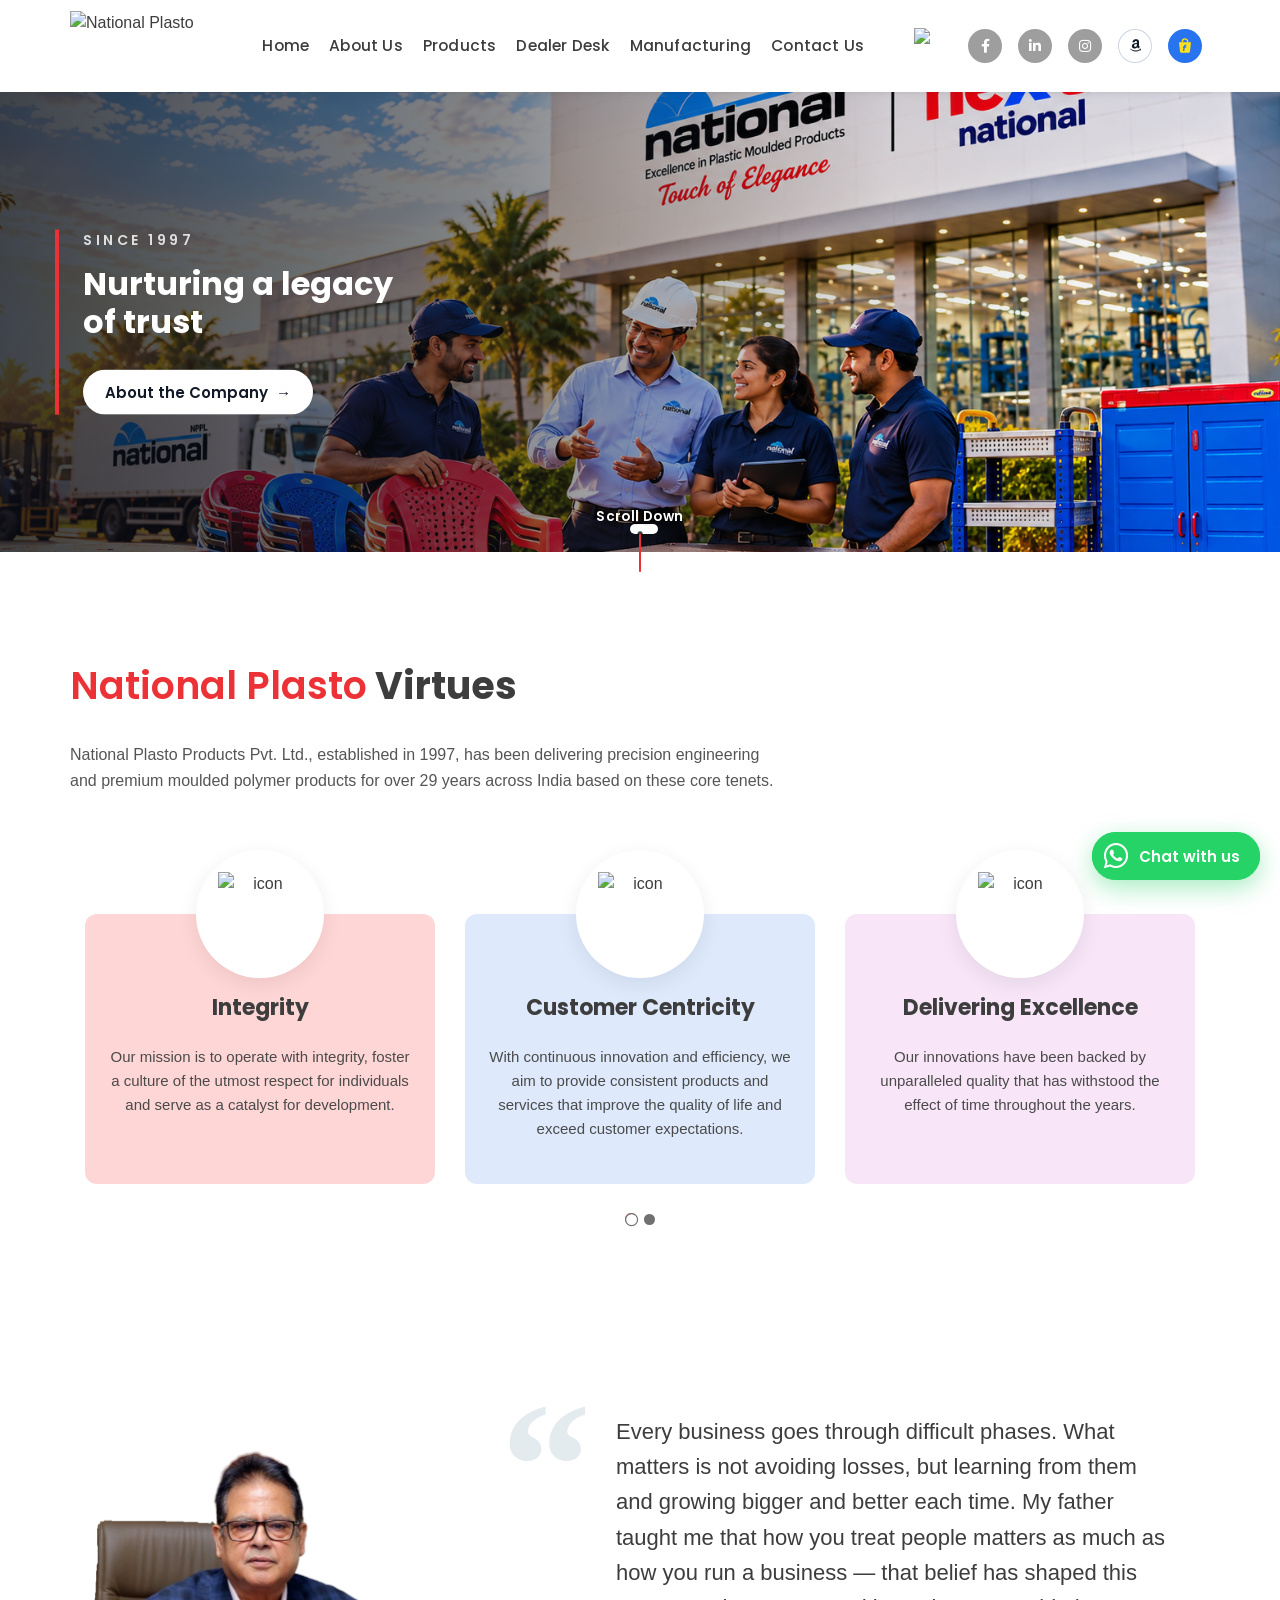
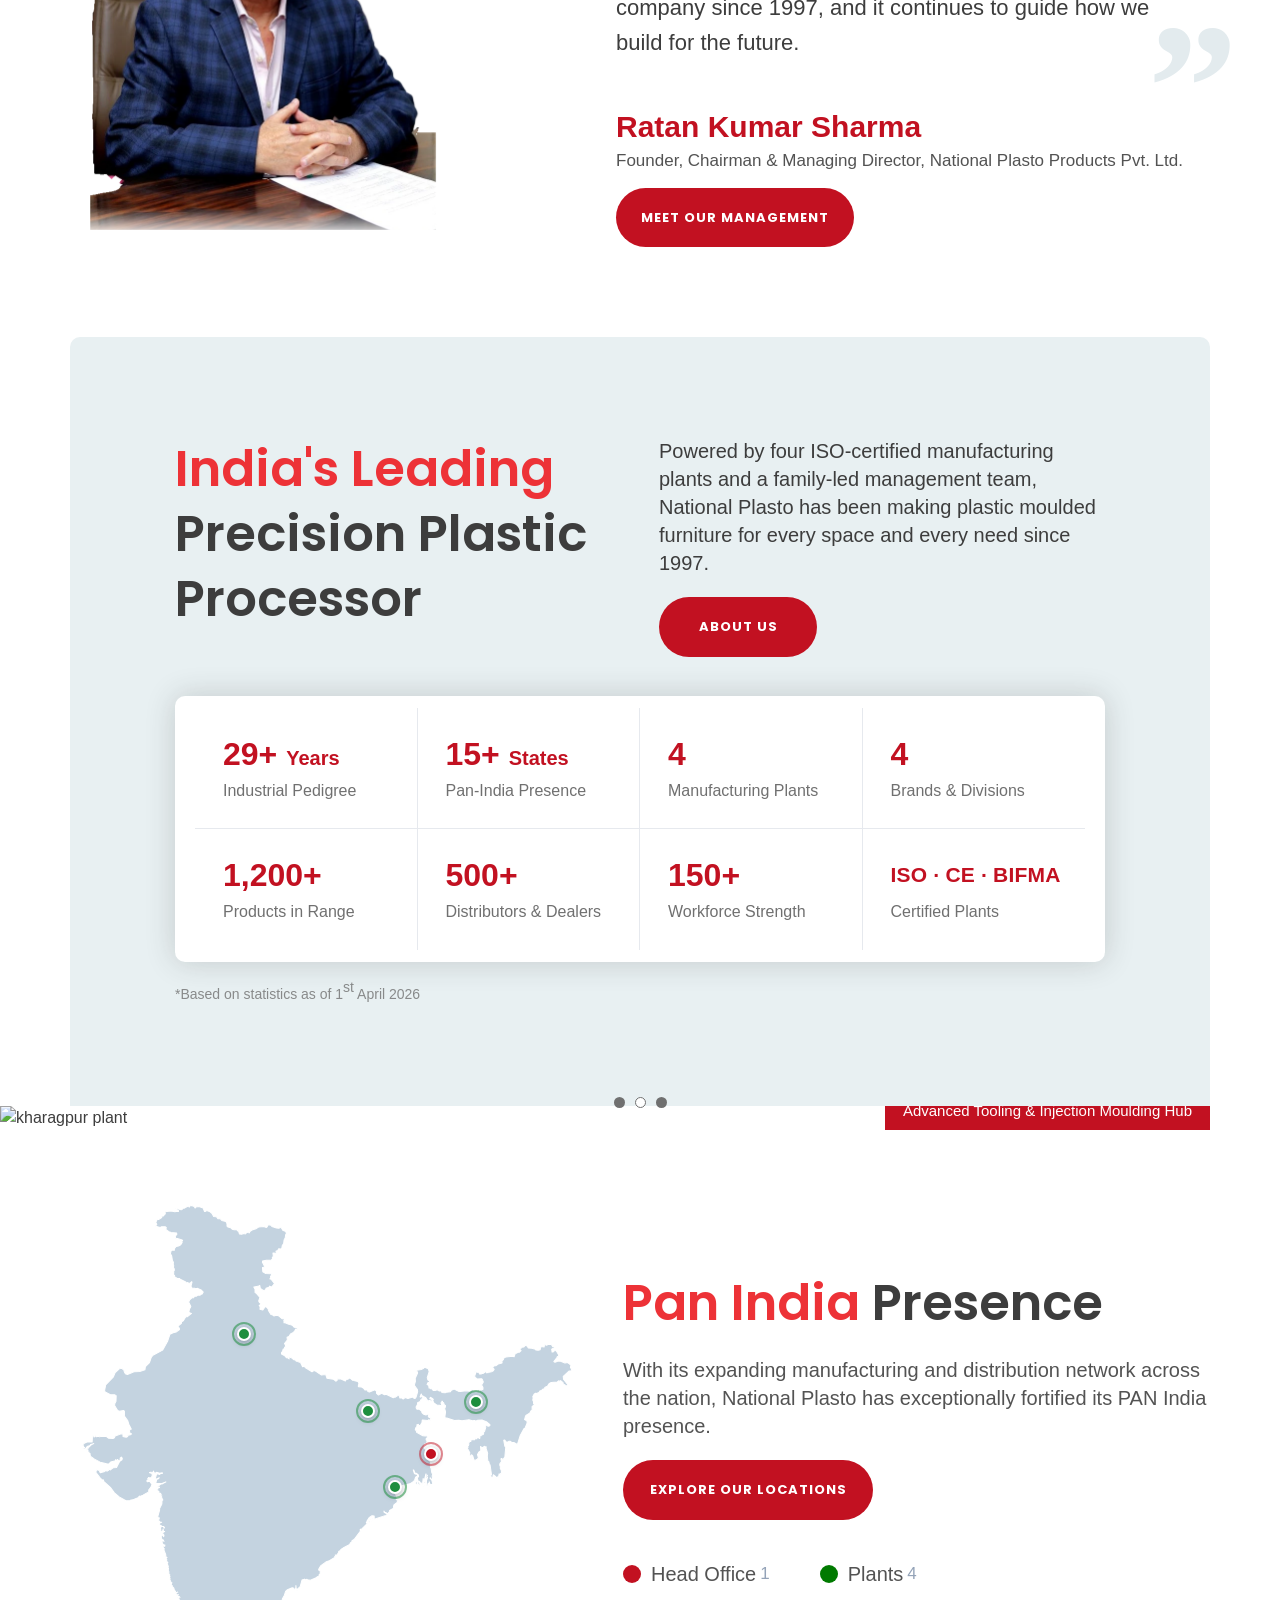
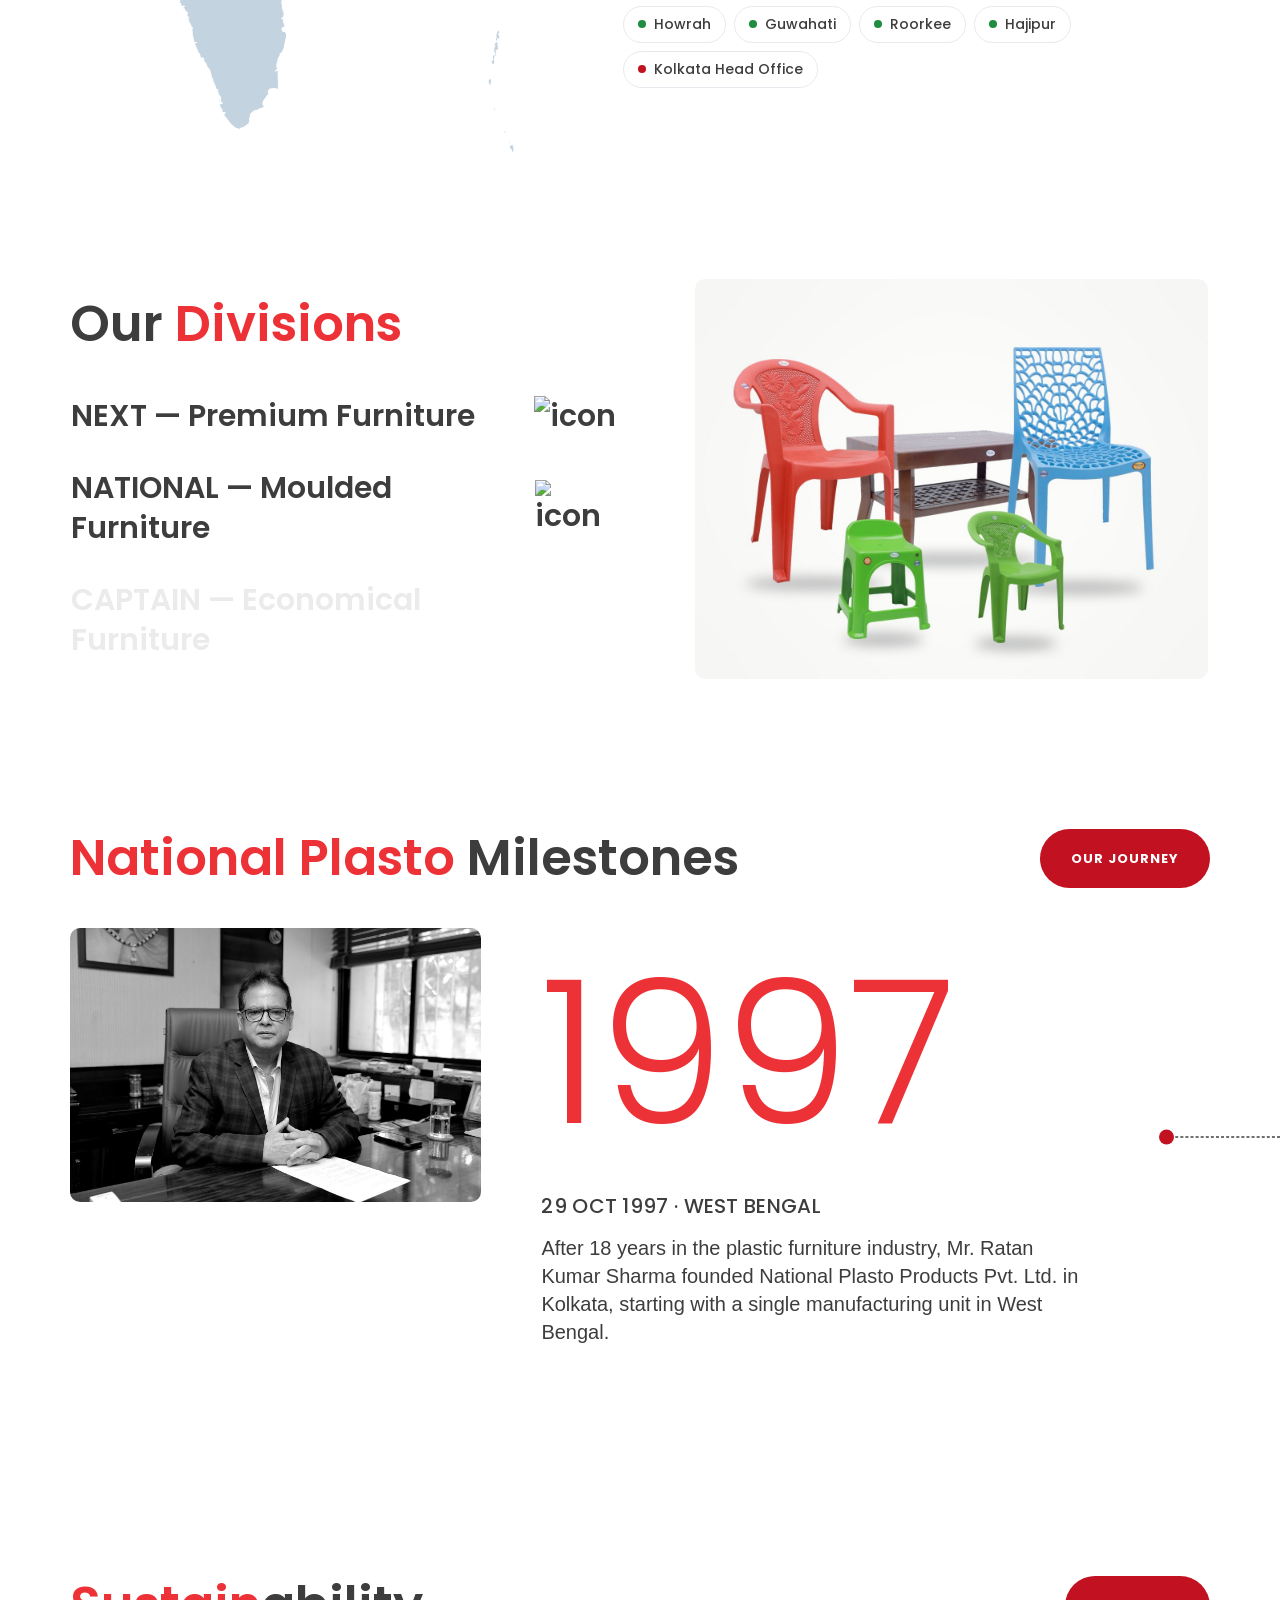
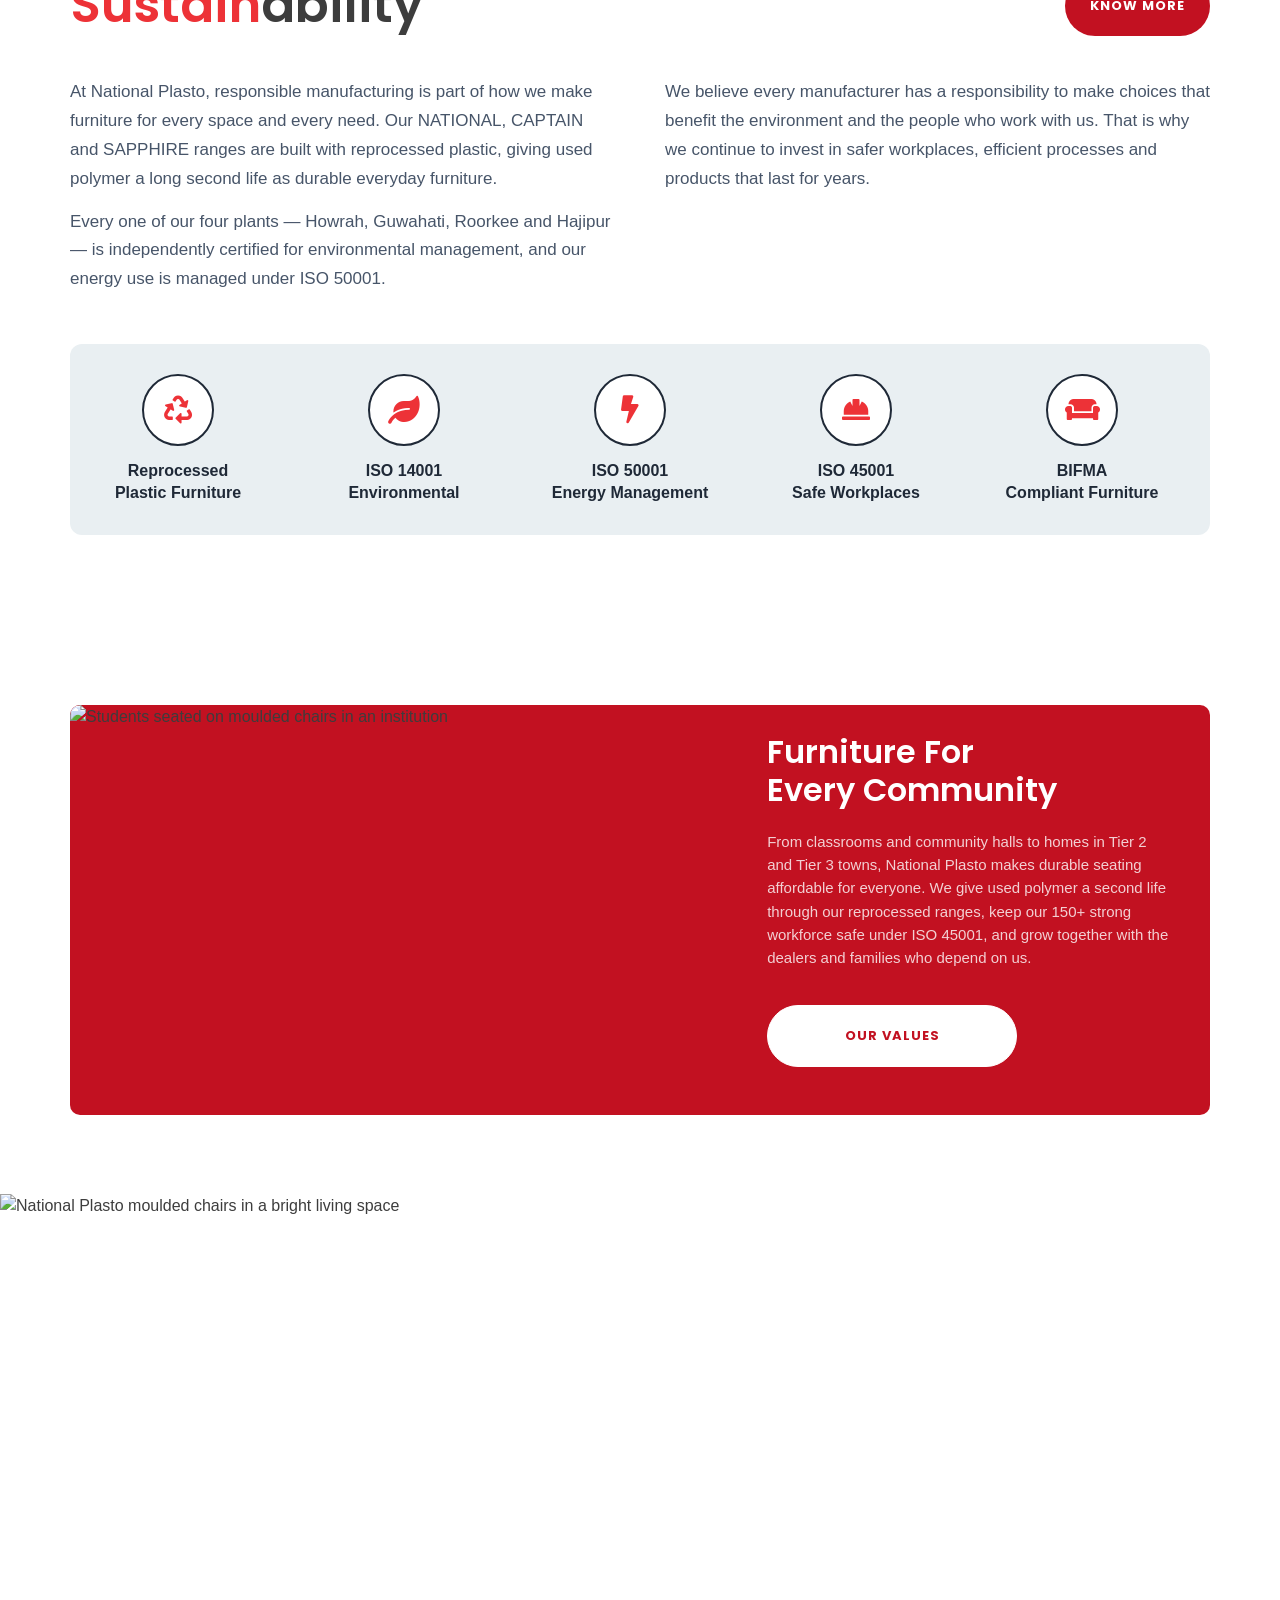
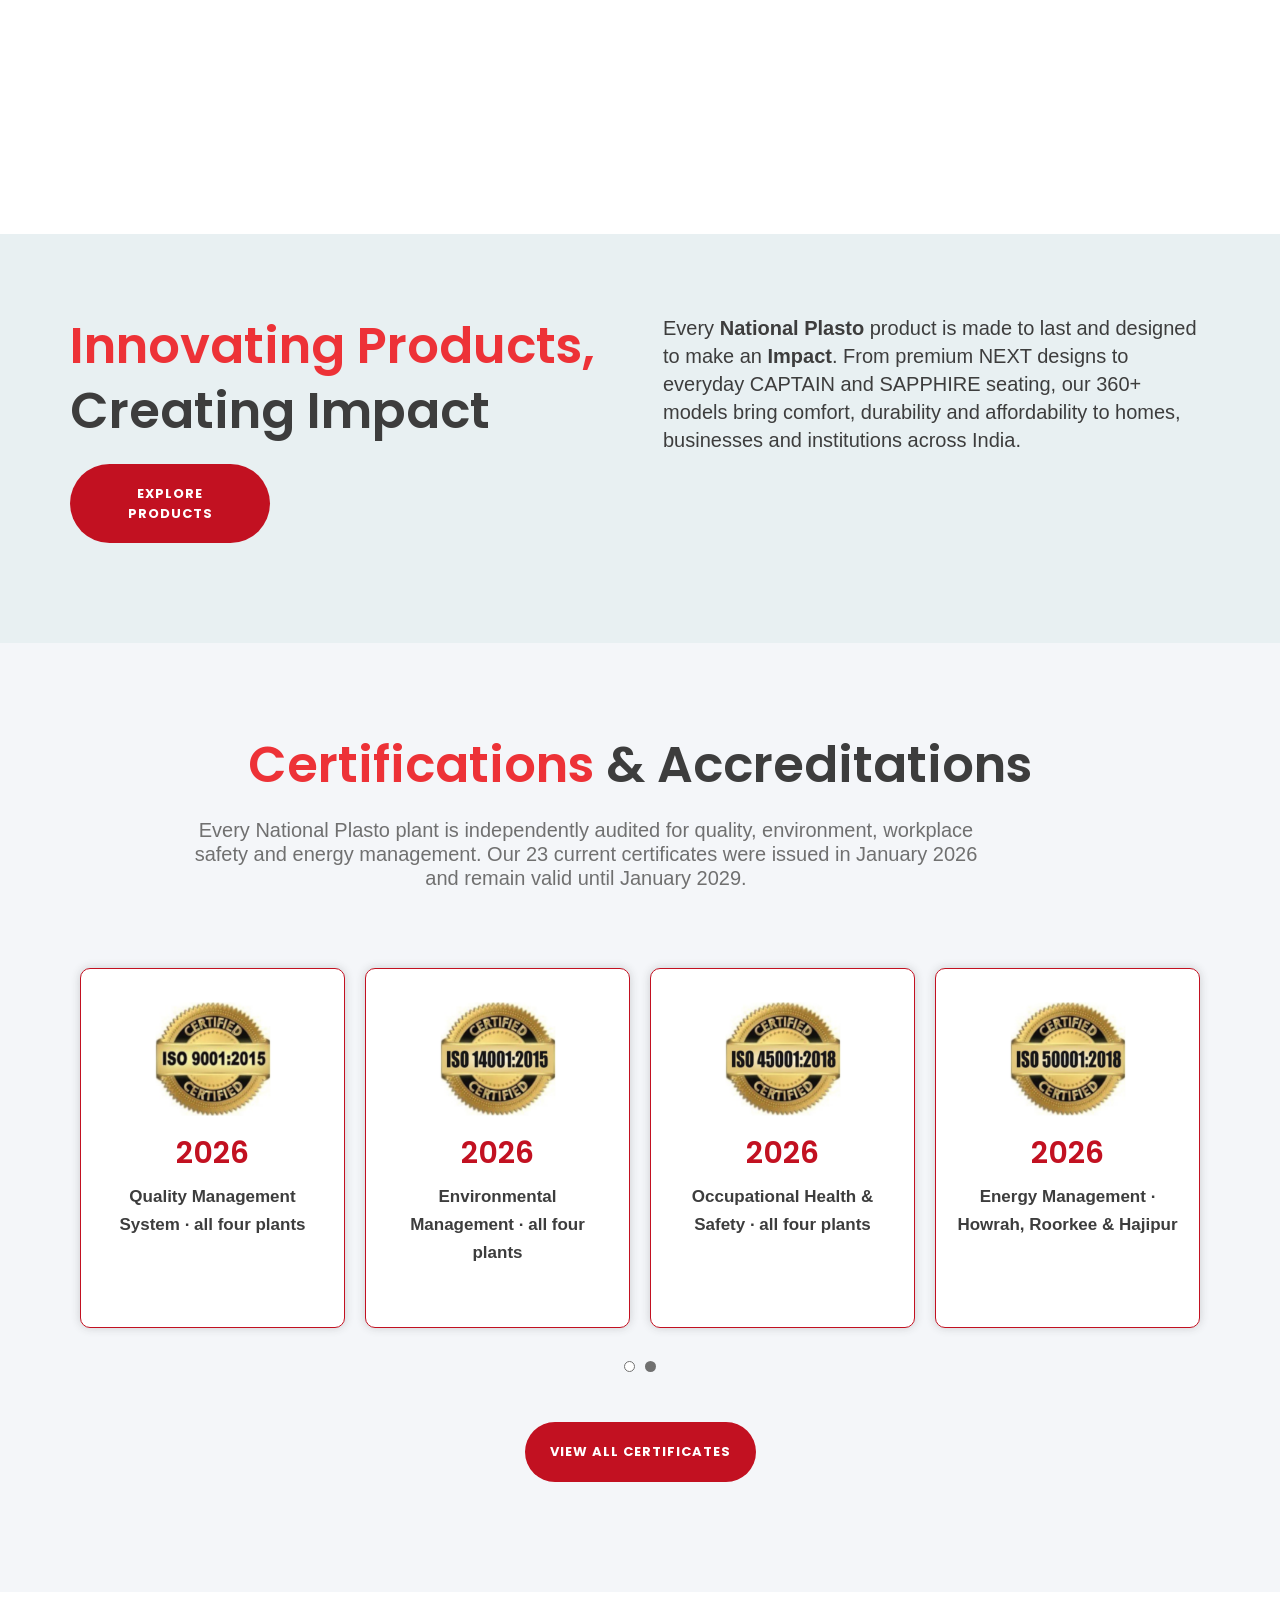
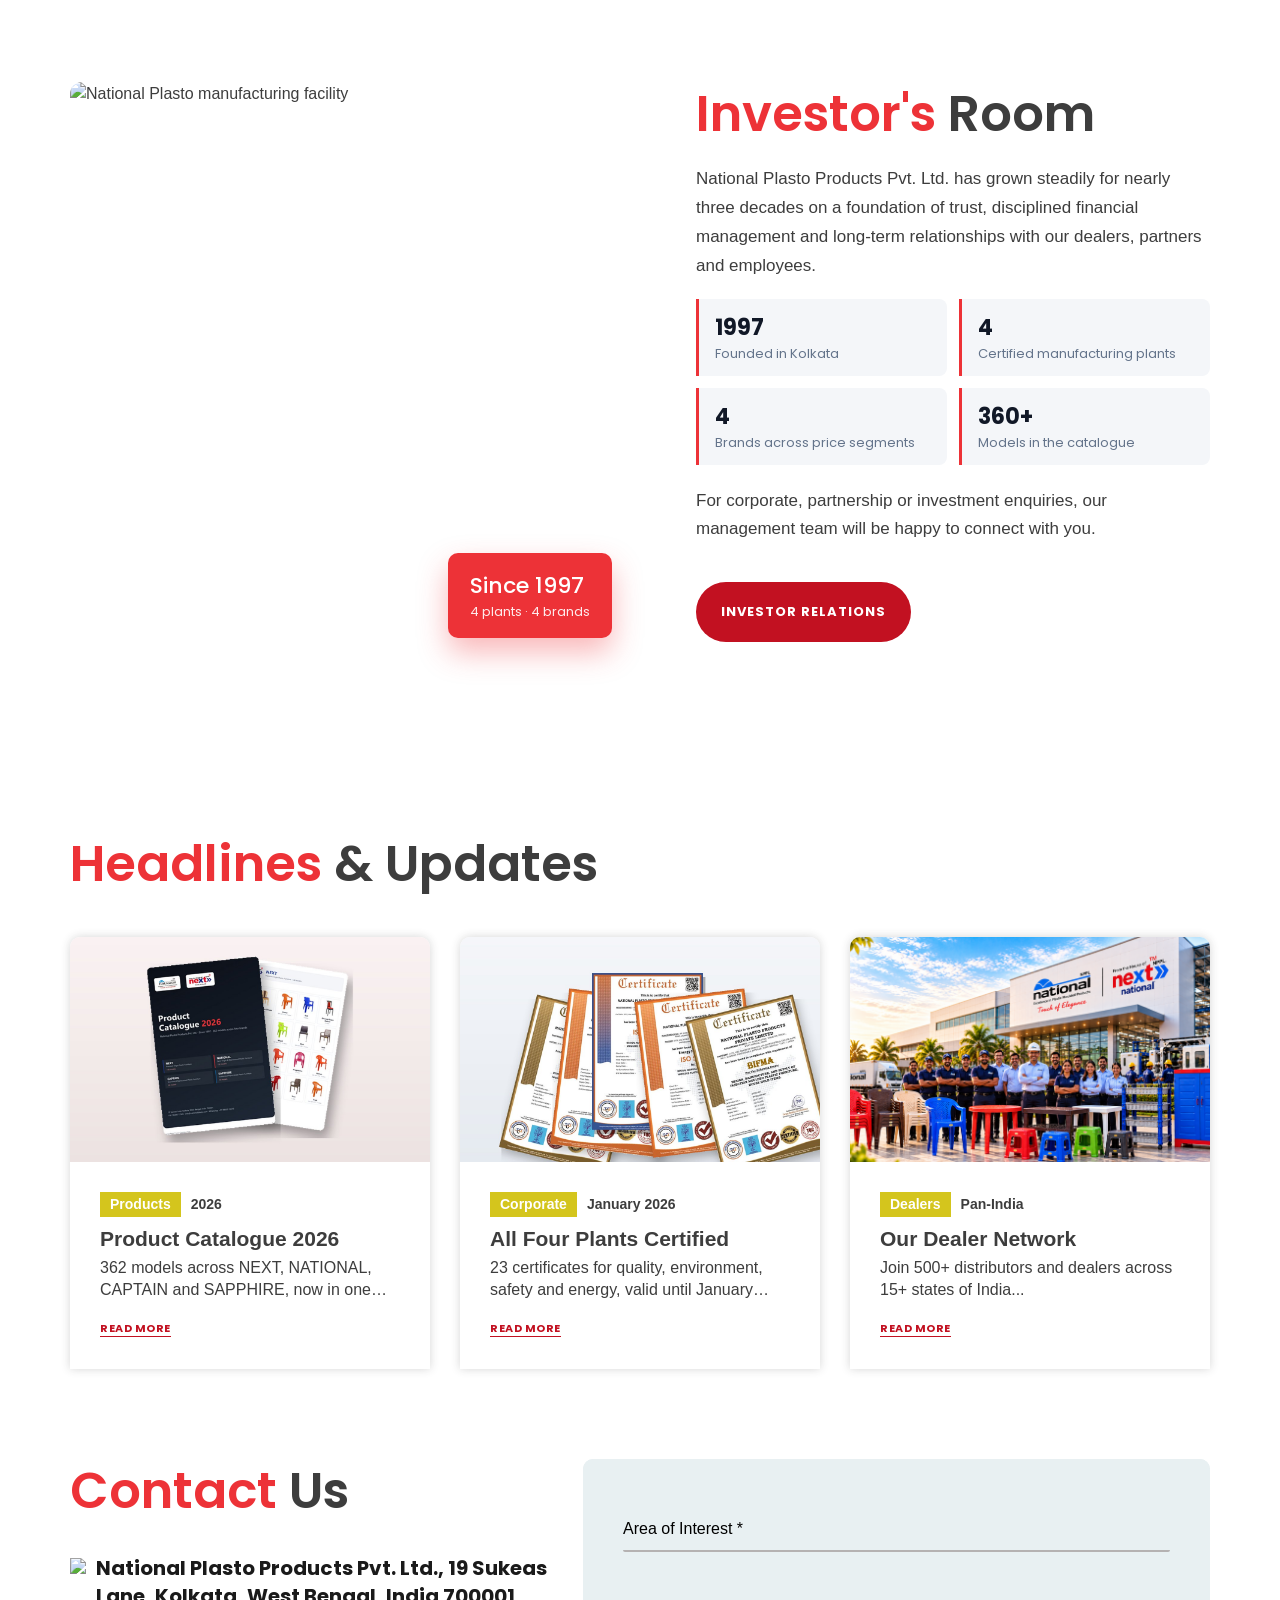
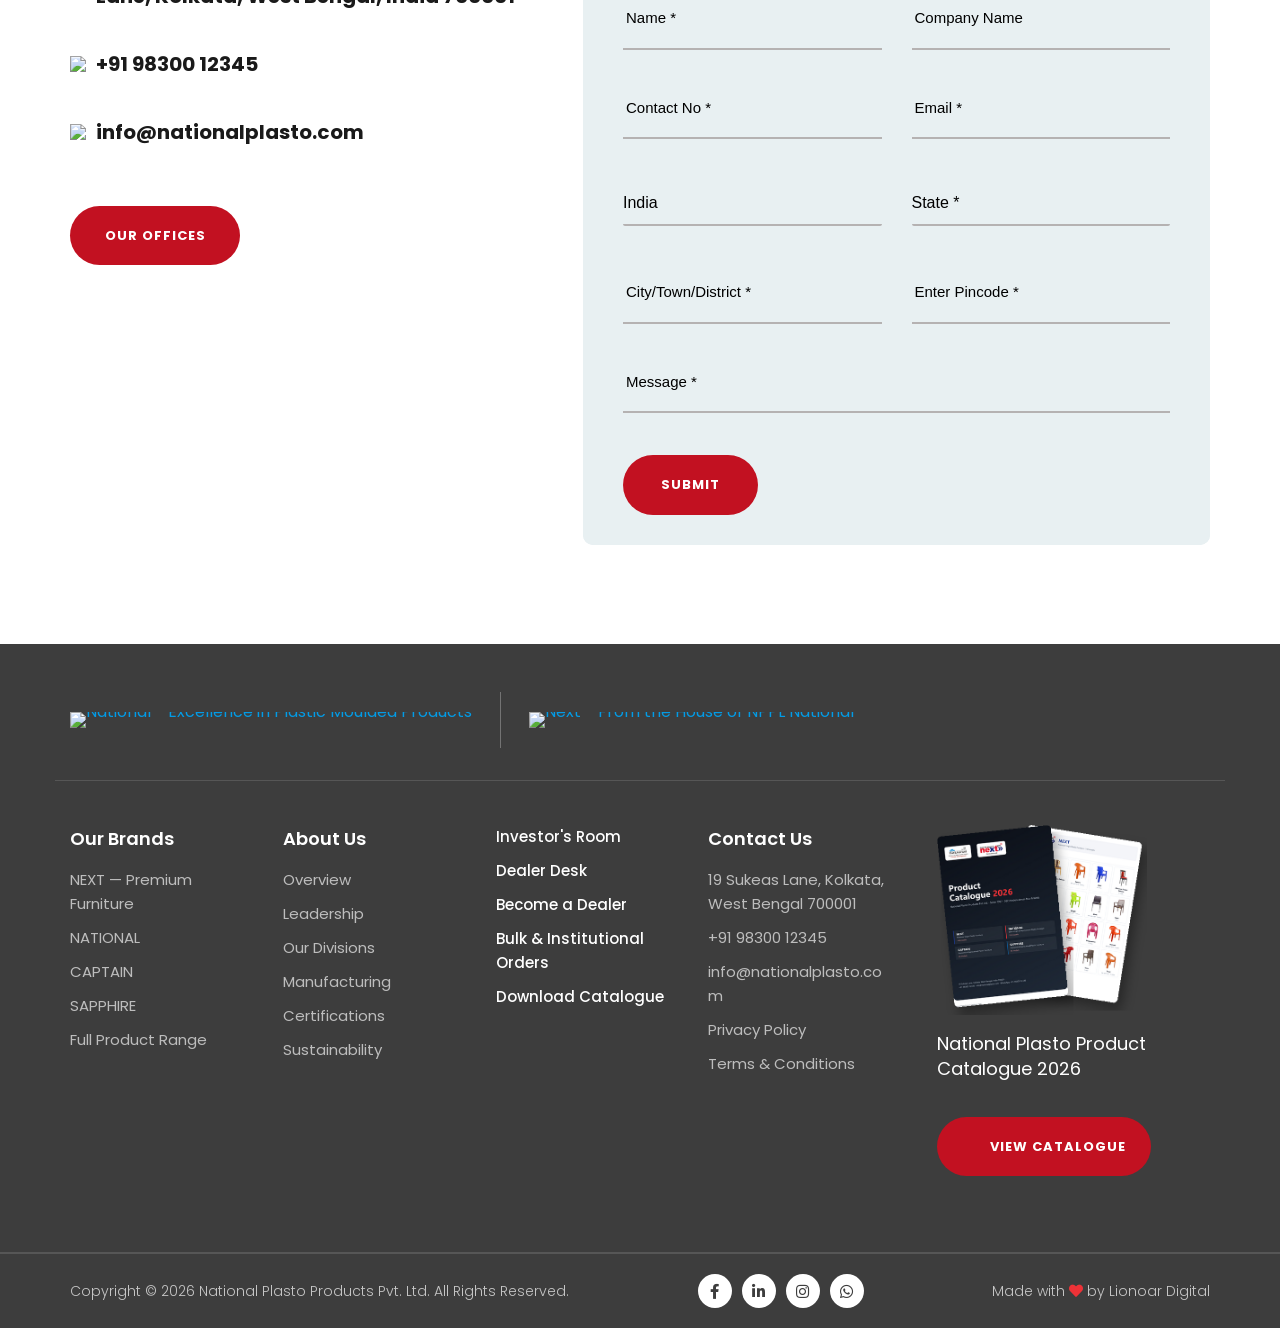
==== index.html @ 2ab7f66e "feat: Supreme-style hero banners and breadcrumbs for About, Products, Dealer Desk, Manufacturing, an" ====
<!DOCTYPE html>
<html class="no-js" lang="en-IN">
<head>
    <meta charset="utf-8">
    <meta http-equiv="X-UA-Compatible" content="IE=edge,chrome=1">
    <meta name="viewport" content="width=device-width, initial-scale=1, viewport-fit=cover">
    <meta name="referrer" content="no-referrer">
    <title>National Plasto — Precision Plastic Moulded Products. Built for India.</title>
    <meta name="description" content="National Plasto Products Pvt. Ltd. (Est. 1997) — Leading Indian manufacturer and processor of precision plastic moulded products, furniture, crates, and custom polymer solutions across India.">
    <meta name="keywords" content="National Plasto, plastic furniture India, monoblock chairs, plastic tables, moulded furniture Kolkata, ISO 9001:2015, NPPL National, Next furniture">

    <!-- Open Graph / Social Media -->
    <meta property="og:type" content="website">
    <meta property="og:title" content="National Plasto — Precision Plastic Moulded Products. Built for India.">
    <meta property="og:description" content="29+ Years of Industrial Pedigree. Modern Manufacturing Hubs across India. 1,200+ Products Delivered.">
    <meta property="og:image" content="images/brand/company-photo.jpg">

    <!-- Favicon -->
    <link rel="shortcut icon" type="image/png" href="images/brand/company-national-logo.png">

    <!-- Google Fonts: Poppins, Work Sans, Outfit, Inter -->
    <link rel="preconnect" href="https://fonts.googleapis.com">
    <link rel="preconnect" href="https://fonts.gstatic.com" crossorigin>
    <link href="https://fonts.googleapis.com/css2?family=Inter:wght@400;500;600;700&family=Outfit:wght@500;600;700;800&family=Poppins:wght@300;400;500;600;700;800&family=Work+Sans:wght@300;400;500;600;700&display=swap" rel="stylesheet">

    <!-- Core Stylesheets: FontAwesome, Slick & Supreme Compiled CSS -->
    <link rel="stylesheet" href="css/font-awesome.min.css">
    <link rel="stylesheet" href="https://cdnjs.cloudflare.com/ajax/libs/font-awesome/5.15.4/css/all.min.css">
    <link rel="stylesheet" href="css/slick.css">
    <link rel="stylesheet" href="css/supreme_app.min.css?v=20260926_fix6">
    <link rel="stylesheet" href="css/supreme_common.css?v=1790702290605">

    <style>
        :root {
            --brand-primary: #ED3237;
            --brand-primary-hover: #C21121;
        }
        .color_red_home {
            color: #ED3237 !important;
        }
        img[data-lazy-src] {
            opacity: 1 !important;
            visibility: visible !important;
        }
        section {
            opacity: 1 !important;
            visibility: visible !important;
        }

        /* Remove gap between header and hero section banner */
        #index_page .banner-section,
        .banner-section {
            padding-top: 0 !important;
            margin-top: 0 !important;
        }
        #index_page .banner-section .home-banner-slider,
        .banner-section .home-banner-slider {
            padding-top: 0 !important;
            margin-top: 0 !important;
        }

                /* ==========================================================================
           Scroll Down Indicator (100% Exact Match with media_1790702158415.png)
           - Centered horizontally across the bottom boundary of hero
           - Pure white "Scroll Down" text with crisp shadow
           - Pure red vertical line (#ED3237) dropping down across bottom boundary
           ========================================================================== */
        #index_page .banner-section .scrool-down,
        .banner-section .scrool-down {
            position: absolute !important;
            bottom: -20px !important;
            left: 50% !important;
            right: auto !important;
            top: auto !important;
            transform: translateX(-50%) !important;
            -webkit-transform: translateX(-50%) !important;
            width: 140px !important;
            z-index: 25 !important;
            display: flex !important;
            flex-direction: column !important;
            align-items: center !important;
            justify-content: center !important;
            margin: 0 !important;
            padding: 0 !important;
            pointer-events: auto !important;
            text-align: center !important;
        }

        #index_page .banner-section .l-section-top,
        .banner-section .l-section-top {
            position: static !important;
            margin: 0 auto !important;
            padding: 0 !important;
            display: flex !important;
            flex-direction: column !important;
            align-items: center !important;
            justify-content: center !important;
            text-align: center !important;
            width: 100% !important;
        }

        #index_page .banner-section .scroll_down,
        .banner-section .scroll_down {
            position: static !important;
            left: auto !important;
            right: auto !important;
            top: auto !important;
            bottom: auto !important;
            margin: 0 0 6px 0 !important;
            margin-left: 0 !important;
            margin-right: 0 !important;
            padding: 0 !important;
            transform: none !important;
            -webkit-transform: none !important;
            animation: none !important;
            -webkit-animation: none !important;
            text-align: center !important;
            width: 100% !important;
        }

        #index_page .banner-section .scroll_down a,
        .banner-section .scroll_down a {
            color: #FFFFFF !important;
            font-size: 13.5px !important;
            font-weight: 600 !important;
            font-family: "Poppins", "Work Sans", sans-serif !important;
            letter-spacing: 0.4px !important;
            text-decoration: none !important;
            text-shadow: 0 1px 4px rgba(0, 0, 0, 0.9) !important;
            display: inline-block !important;
            text-align: center !important;
            white-space: nowrap !important;
            background: transparent !important;
            padding: 0 !important;
            border: none !important;
            outline: none !important;
        }

        #index_page .banner-section .c-scrolldown,
        .banner-section .c-scrolldown {
            display: block !important;
            width: 2px !important;
            height: 38px !important;
            border: none !important;
            border-radius: 0 !important;
            position: relative !important;
            margin: 0 auto !important;
            margin-left: auto !important;
            margin-right: auto !important;
            background: rgba(237, 50, 55, 0.25) !important;
            box-shadow: none !important;
            overflow: hidden !important;
        }

        #index_page .banner-section .c-scrolldown .c-line,
        .banner-section .c-scrolldown .c-line {
            position: absolute !important;
            top: 0 !important;
            left: 0 !important;
            transform: none !important;
            -webkit-transform: none !important;
            width: 2px !important;
            height: 100% !important;
            background: #ED3237 !important;
            border-radius: 1px !important;
            display: block !important;
            margin: 0 !important;
            animation: scrollLineAnim 2s infinite ease-in-out !important;
        }

        @keyframes scrollLineAnim {
            0% {
                transform: translateY(-100%);
                opacity: 0;
            }
            30% {
                transform: translateY(0);
                opacity: 1;
            }
            70% {
                transform: translateY(0);
                opacity: 1;
            }
            100% {
                transform: translateY(100%);
                opacity: 0;
            }
        }

        /* Mobile Hero View (Supreme 1:1 Match - No Crop, No Black Box, Text Protected) */
        @media (max-width: 767px) {
            #index_page .banner-section .banner-slider-img,
            .banner-section .banner-slider-img {
                height: 52vh !important;
                min-height: 380px !important;
                max-height: 480px !important;
                position: relative !important;
                background: #111827 !important;
                display: block !important;
                overflow: hidden !important;
            }
            #index_page .banner-section .banner-slider-img .banner_img,
            .banner-section .banner-slider-img .banner_img {
                height: 100% !important;
                width: 100% !important;
                position: relative !important;
            }
            #index_page .banner-section .banner-slider-img .banner_img img,
            .banner-section .banner-slider-img .banner_img img {
                width: 100% !important;
                height: 100% !important;
                object-fit: cover !important;
                object-position: center center !important;
            }
            #index_page .banner-section .banner-slider-img .banner_img img.mobile_banner_hide,
            .banner-section .banner-slider-img .banner_img img.mobile_banner_hide {
                display: none !important;
            }
            #index_page .banner-section .banner-slider-img .banner_img img.mobile_banner_show,
            .banner-section .banner-slider-img .banner_img img.mobile_banner_show {
                display: block !important;
            }
            #index_page .banner-section .banner-slider-img .banner_img::after,
            .banner-section .banner-slider-img .banner_img::after {
                content: "" !important;
                position: absolute !important;
                inset: 0 !important;
                background: linear-gradient(180deg, rgba(0, 0, 0, 0.65) 0%, rgba(0, 0, 0, 0.18) 45%, rgba(0, 0, 0, 0.48) 100%) !important;
                pointer-events: none !important;
                z-index: 1 !important;
                display: block !important;
            }
            /* Hide text overlay completely on mobile as requested */
            #index_page .banner-section .banner-slider-img .banner_content,
            .banner-section .banner-slider-img .banner_content,
            #index_page .banner-section .banner_content,
            .banner-section .banner_content {
                display: none !important;
            }
            #index_page .banner-section .banner-slider-img .banner_img::after,
            .banner-section .banner-slider-img .banner_img::after {
                display: none !important;
            }
            #index_page .banner-section .home-banner-slider .slick-dots,
            .banner-section .home-banner-slider .slick-dots {
                display: none !important;
            }

            /* Scroll Down on Mobile (Centered, white text + vertical red line) */
            #index_page .banner-section .scrool-down,
            .banner-section .scrool-down {
                position: absolute !important;
                bottom: -18px !important;
                left: 50% !important;
                right: auto !important;
                top: auto !important;
                transform: translateX(-50%) !important;
                -webkit-transform: translateX(-50%) !important;
                width: 130px !important;
                z-index: 25 !important;
                margin: 0 !important;
                padding: 0 !important;
                text-align: center !important;
                display: flex !important;
                flex-direction: column !important;
                align-items: center !important;
            }
            #index_page .banner-section .scroll_down,
            .banner-section .scroll_down {
                position: static !important;
                left: auto !important;
                right: auto !important;
                top: auto !important;
                bottom: auto !important;
                margin: 0 0 5px 0 !important;
                margin-left: 0 !important;
                margin-right: 0 !important;
                transform: none !important;
                -webkit-transform: none !important;
                animation: none !important;
                -webkit-animation: none !important;
                text-align: center !important;
                width: 100% !important;
            }
            #index_page .banner-section .scroll_down a,
            .banner-section .scroll_down a {
                color: #FFFFFF !important;
                font-size: 13px !important;
                font-weight: 600 !important;
                text-shadow: 0 1px 4px rgba(0, 0, 0, 0.9) !important;
                display: inline-block !important;
                text-align: center !important;
                white-space: nowrap !important;
            }
            #index_page .banner-section .c-scrolldown,
            .banner-section .c-scrolldown {
                display: block !important;
                width: 2px !important;
                height: 36px !important;
                border: none !important;
                margin: 0 auto !important;
                background: rgba(237, 50, 55, 0.25) !important;
                position: relative !important;
                overflow: hidden !important;
            }
            #index_page .banner-section .c-scrolldown .c-line,
            .banner-section .c-scrolldown .c-line {
                position: absolute !important;
                top: 0 !important;
                left: 0 !important;
                transform: none !important;
                -webkit-transform: none !important;
                width: 2px !important;
                height: 100% !important;
                background: #ED3237 !important;
                border-radius: 1px !important;
                display: block !important;
                margin: 0 !important;
                animation: scrollLineAnim 2s infinite ease-in-out !important;
            }
        }

        /* Home Plants Slider: Fix plant_btn badge wrapping & shape */
        #index_page .plant_main .plant_slider .plant_item .container .plant_btn,
        .plant_main .plant_slider .plant_item .container .plant_btn {
            display: inline-block !important;
            white-space: normal !important;
            max-width: 90% !important;
            font-size: 15px !important;
            line-height: 1.35 !important;
            padding: 9px 18px !important;
            border-radius: 8px 8px 0 0 !important;
            background-color: #C21121 !important;
            color: #ffffff !important;
            text-align: center !important;
            box-sizing: border-box !important;
            vertical-align: bottom !important;
        }

        @media (max-width: 767px) {
            #index_page .plant_main .plant_slider .plant_item .container,
            .plant_main .plant_slider .plant_item .container {
                bottom: 0 !important;
                padding: 0 10px !important;
                text-align: center !important;
            }
            #index_page .plant_main .plant_slider .plant_item .container .plant_btn,
            .plant_main .plant_slider .plant_item .container .plant_btn {
                font-size: 13.5px !important;
                padding: 7px 14px !important;
                border-radius: 6px 6px 0 0 !important;
            }
        }
    </style>
    <link rel="stylesheet" href="css/np-revamp.css?v=20261006a">
</head>
<body id="index_page">

    <!-- BRAND INTRO: National slides in from left, Next from right, then site intro -->
    <div class="np-intro" id="np_intro" role="presentation">
        <button type="button" class="np-intro__skip" id="np_intro_skip">Skip</button>
        <div class="np-intro__logos">
            <div class="np-intro__logo np-intro__logo--national">
                <img src="images/brand/national-plasto-dark.png" alt="National - Excellence in Plastic Moulded Products">
            </div>
            <span class="np-intro__divider" aria-hidden="true"></span>
            <div class="np-intro__logo np-intro__logo--next">
                <img src="images/brand/next-nppl-dark.png" alt="Next - From the House of NPPL National">
            </div>
        </div>
        <div class="np-intro__text">
            <h2 class="np-intro__title">National Plasto Products Pvt. Ltd.</h2>
            <p class="np-intro__tagline">Precision Plastic Moulded Products</p>
            <p class="np-intro__meta">Since 1997 &middot; ISO Certified Plants &middot; Built for India</p>
        </div>
        <span class="np-intro__bar" aria-hidden="true"></span>
    </div>
    <script>
    (function () {
        var intro = document.getElementById('np_intro');
        var root = document.documentElement;

        // Play only when the site is opened fresh or reloaded — not when the
        // visitor comes back to Home from another page of this site.
        var navType = '';
        try {
            var nav = performance.getEntriesByType('navigation')[0];
            navType = nav ? nav.type : (performance.navigation && performance.navigation.type === 1 ? 'reload' : '');
        } catch (e) {}
        var fromThisSite = false;
        try {
            fromThisSite = !!document.referrer && new URL(document.referrer).origin === location.origin;
        } catch (e) {}
        var seenThisTab = false;
        try {
            seenThisTab = sessionStorage.getItem('np_intro_seen') === '1';
            sessionStorage.setItem('np_intro_seen', '1');
        } catch (e) {}
        if (navType !== 'reload' && (seenThisTab || fromThisSite || navType === 'back_forward')) {
            intro.parentNode.removeChild(intro);
            return;
        }

        root.classList.add('np-intro-lock');
        if ('scrollRestoration' in history) { history.scrollRestoration = 'manual'; }
        window.scrollTo(0, 0);
        function finish() {
            root.classList.remove('np-intro-lock');
            if (intro && intro.parentNode) { intro.parentNode.removeChild(intro); }
        }
        intro.addEventListener('animationend', function (e) {
            if (e.target === intro) { finish(); }
        });
        document.getElementById('np_intro_skip').addEventListener('click', function () {
            intro.classList.add('np-intro--skip');
        });
        setTimeout(finish, 6000); // safety net
    })();
    </script>

    <!-- DESKTOP SUPREME 1:1 HEADER -->
    <header class="header">
        <div class="container">
            <nav>
                <div class="logo_section">
                    <a href="index.html" class="rem_link_style">
                        <img src="images/brand/company-national-logo.png" alt="National Plasto" class="img-responsive">
                    </a>
                </div>
                <ul class="menu">
                    <li><a class="homer active" href="index.html">Home</a></li>
                    <li>
                        <a href="javascript:void(0)">About Us</a>
                        <ul class="sub-menu">
                            <li><a href="about.html">Overview</a></li>
                            <li><a href="about.html#leadership">Leadership</a></li>
                            <li><a href="manufacturing.html">Manufacturing Facilities</a></li>
                            <li><a href="manufacturing.html#certifications">Certifications</a></li>
                            <li><a href="index.html#scroll_down">Virtues</a></li>
                            <li><a href="index.html#our-divisions">Our Divisions</a></li>
                    <li><a href="index.html#sustainability">Sustainability</a></li>
                        </ul>
                    </li>
                    <li>
                        <a href="javascript:void(0)">Products</a>
                        <ul class="sub-menu">
                            <li><a href="products.html?brand=next">NEXT &mdash; Premium Furniture</a></li>
                            <li><a href="products.html?brand=national">NATIONAL &mdash; Moulded Furniture</a></li>
                            <li><a href="products.html?brand=captain">CAPTAIN &mdash; Economical Furniture</a></li>
                            <li><a href="products.html?brand=sapphire">SAPPHIRE &mdash; Value Seating</a></li>
                            <li><a href="products.html">All Products</a></li>
                            <li class="np-menu-download"><a href="docs/national-plasto-catalogue-2026.pdf" download="National-Plasto-Catalogue-2026.pdf"><i class="fas fa-download" aria-hidden="true"></i> Download Catalogue</a></li>
                        </ul>
                    </li>
                    <li><a href="distributor.html">Dealer Desk</a></li>
                    <li><a href="manufacturing.html">Manufacturing</a></li>
                    <li><a href="contact.html">Contact Us</a></li>
                </ul>
                <ul class="social_links">
                    <li class="header_social search_icon">
                        <div class="search_main_box remove_box">
                            <a class="icon_open_close" href="#" onclick="searchToggle(this, event);" aria-label="Toggle Search">
                                <img src="images/icons/search_icon.svg" alt="Search">
                                <i class="fas fa-times"></i>
                            </a>
                            <div class="search_box">
                                <div class="autocomplete" id="autocomplete">
                                    <input type="text" class="header_search_input" placeholder="Search products, chairs, crates, tables..." id="desktop_search_input" onkeyup="if(event.key==='Enter'&&this.value.trim()){window.location.href='products.html?search='+encodeURIComponent(this.value.trim());}">
                                </div>
                            </div>
                        </div>
                    </li>
                    <li class="header_social">
                        <a href="https://www.facebook.com/share/1GMoEgyWs7/?mibextid=wwXIfr" rel="noopener" target="_blank" aria-label="Facebook"><i class="fab fa-facebook-f"></i></a>
                    </li>
                    <li class="header_social">
                        <a href="https://www.linkedin.com/company/nationalplasto/" rel="noopener" target="_blank" aria-label="LinkedIn"><i class="fab fa-linkedin-in"></i></a>
                    </li>
                    <li class="header_social">
                        <a href="https://www.instagram.com/national_plasto_group/" rel="noopener" target="_blank" aria-label="Instagram"><i class="fab fa-instagram"></i></a>
                    </li>
                    <li class="header_social">
                        <a class="np-social-amazon" href="https://www.amazon.in/s?k=National+Plasto" rel="noopener" target="_blank" title="Shop on Amazon" aria-label="Shop National Plasto on Amazon"><i class="fab fa-amazon" aria-hidden="true"></i></a>
                    </li>
                    <li class="header_social">
                        <a class="np-social-flipkart" href="https://www.flipkart.com/search?q=National+Plasto" rel="noopener" target="_blank" title="Shop on Flipkart" aria-label="Shop National Plasto on Flipkart"><svg viewBox="0 0 24 24" width="18" height="18" aria-hidden="true"><path d="M4 7h16l-1.4 12.2a2 2 0 0 1-2 1.8H7.4a2 2 0 0 1-2-1.8L4 7z" fill="#FFE11B"/><path d="M8.5 7V6a3.5 3.5 0 0 1 7 0v1" fill="none" stroke="#FFE11B" stroke-width="1.8"/><path d="M13.9 10.2h-1.5c-1 0-1.6.6-1.8 1.6l-.2.9H9.3l-.3 1.5h1.1l-1 4.6h1.8l1-4.6h1.6l.3-1.5h-1.6l.2-.8c.1-.3.2-.4.5-.4h1.1l.2-1.3z" fill="#2874F0"/></svg></a>
                    </li>
                </ul>
            </nav>
        </div>
    </header>

    <!-- MOBILE SUPREME 1:1 NAVBAR -->
    <div class="mobile_navbar">
        <a href="index.html" class="rem_link_style">
            <img src="images/brand/company-national-logo.png" alt="National Plasto" class="img-responsive navbar_logo">
        </a>
        <div id="nav-icon3">
            <span></span>
            <span></span>
            <span></span>
            <span></span>
        </div>
        <div class="search_main_box">
            <a class="icon_open_close" href="#" onclick="searchToggle(this, event);" aria-label="Toggle Search">
                <img src="images/icons/search_icon.svg" alt="Search">
                <i class="fas fa-times"></i>
            </a>
            <div class="search_box">
                <div class="autocomplete" id="autocomplete_mobile">
                    <input type="text" class="header_search_input" placeholder="Search National Plasto..." id="mobile_search_input" onkeyup="if(event.key==='Enter'&&this.value.trim()){window.location.href='products.html?search='+encodeURIComponent(this.value.trim());}">
                </div>
            </div>
        </div>
    </div>

    <!-- MOBILE SIDEBAR DRAWER -->
    <div class="sidebar_wrap">
        <div class="links">
            <li>
                <div class="dropdown">
                    <span class="dropdown-toggle" id="dropdownMenuAbout" onclick="$(this).parent().toggleClass('open');">
                        About us
                        <span class="caret"></span>
                    </span>
                    <ul class="dropdown-menu">
                        <li><a href="about.html">Overview</a></li>
                        <li><a href="about.html#leadership">Leadership</a></li>
                        <li><a href="manufacturing.html">Manufacturing Facilities</a></li>
                        <li><a href="manufacturing.html#certifications">Certifications</a></li>
                        <li><a href="index.html#scroll_down">Virtues</a></li>
                        <li><a href="index.html#our-divisions">Our Divisions</a></li>
                    </ul>
                </div>
            </li>
            <li>
                <div class="dropdown">
                    <span class="dropdown-toggle" id="dropdownMenuBiz" onclick="$(this).parent().toggleClass('open');">
                        Products
                        <span class="caret"></span>
                    </span>
                    <ul class="dropdown-menu">
                        <li><a href="products.html?brand=next">NEXT &mdash; Premium Furniture</a></li>
                        <li><a href="products.html?brand=national">NATIONAL &mdash; Moulded Furniture</a></li>
                        <li><a href="products.html?brand=captain">CAPTAIN &mdash; Economical Furniture</a></li>
                        <li><a href="products.html?brand=sapphire">SAPPHIRE &mdash; Value Seating</a></li>
                        <li><a href="products.html">All Products</a></li>
                        <li class="np-menu-download"><a href="docs/national-plasto-catalogue-2026.pdf" download="National-Plasto-Catalogue-2026.pdf"><i class="fas fa-download" aria-hidden="true"></i> Download Catalogue</a></li>
                    </ul>
                </div>
            </li>
            <li><a href="manufacturing.html">Manufacturing</a></li>
            <li><a href="distributor.html">Dealer Desk</a></li>
            <li><a href="contact.html">Contact Us</a></li>
        </div>
        <div class="download-div np-side-download">
            <a href="docs/national-plasto-catalogue-2026.pdf" download class="btn_project_default"><i class="fas fa-file-pdf" aria-hidden="true"></i> Download Catalogue</a>
        </div>
        <div class="social-div">
            <h3>Get regular updates <br>about us on</h3>
            <div class="icon-row">
                <a href="https://www.facebook.com/share/1GMoEgyWs7/?mibextid=wwXIfr" target="_blank" rel="noopener" aria-label="Facebook"><i class="fab fa-facebook-f"></i></a>
                <a href="https://www.linkedin.com/company/nationalplasto/" target="_blank" rel="noopener" aria-label="LinkedIn"><i class="fab fa-linkedin-in"></i></a>
                <a href="https://www.instagram.com/national_plasto_group/" target="_blank" rel="noopener" aria-label="Instagram"><i class="fab fa-instagram"></i></a>
                <a class="np-social-amazon" href="https://www.amazon.in/s?k=National+Plasto" target="_blank" rel="noopener" aria-label="Shop National Plasto on Amazon"><i class="fab fa-amazon"></i></a>
                <a class="np-social-flipkart" href="https://www.flipkart.com/search?q=National+Plasto" target="_blank" rel="noopener" aria-label="Shop National Plasto on Flipkart"><svg viewBox="0 0 24 24" width="18" height="18" aria-hidden="true"><path d="M4 7h16l-1.4 12.2a2 2 0 0 1-2 1.8H7.4a2 2 0 0 1-2-1.8L4 7z" fill="#FFE11B"/><path d="M8.5 7V6a3.5 3.5 0 0 1 7 0v1" fill="none" stroke="#FFE11B" stroke-width="1.8"/><path d="M13.9 10.2h-1.5c-1 0-1.6.6-1.8 1.6l-.2.9H9.3l-.3 1.5h1.1l-1 4.6h1.8l1-4.6h1.6l.3-1.5h-1.6l.2-.8c.1-.3.2-.4.5-.4h1.1l.2-1.3z" fill="#2874F0"/></svg></a>
            </div>
        </div>
    </div>

    <!-- 18 SECTIONS EXACT SUPREME 1:1 CLONE -->
<section class="banner-section">

      <div class="slider home-banner-slider">

        <div class="banner_item">
          <div class="banner-slider-img banner-slider-img1">
            <div class="banner_img">
              <img src="images/hero/image1.png?v=20260929g" class="img-responsive mobile_banner_hide" alt="National Plasto corporate headquarters" width="1920" height="1080" fetchpriority="high">
              <img src="images/hero/image1-mobile.png?v=20260929_portrait" class="img-responsive mobile_banner_show" alt="National Plasto corporate headquarters" width="1717" height="916">
            </div>
            <div class="banner_content white_color">
              <span class="np-hero-eyebrow">Since 1997</span>
              <h2 class="heading-text">Nurturing a legacy <br>of trust</h2>
              <a href="about.html" class="np-hero-cta">About the Company <span aria-hidden="true">&rarr;</span></a>
            </div>
          </div>
        </div>


        <div class="banner_item">
          <div class="banner-slider-img banner-slider-img2">
            <div class="banner_img">
              <img src="images/hero/image2.png?v=20260929g" class="img-responsive mobile_banner_hide" alt="National Plasto distribution hub dispatching across India" width="1920" height="1080" loading="lazy">
              <img src="images/hero/image2-mobile.png?v=20260929_portrait" class="img-responsive mobile_banner_show" alt="National Plasto distribution hub dispatching across India" width="1717" height="916" loading="lazy">
            </div>
            <div class="banner_content white_color">
              <span class="np-hero-eyebrow">Pan-India Reach</span>
              <h2 class="heading-text">Delivering to every <br>corner of India</h2>
              <a href="distributor.html" class="np-hero-cta">Find a Dealer <span aria-hidden="true">&rarr;</span></a>
            </div>
          </div>
        </div>

      </div>
      <div class="scrool-down">
        <div class="l-section-top">
          <div class="scroll_down">
            <a href="#scroll_down" class="scrollTo">Scroll Down</a>
          </div>
          <div class="c-scrolldown">
            <div class="c-line"></div>
          </div>
        </div>
      </div>

      <!-- <div class="scroll_down">
        <a href="#scroll_down" class="scrollTo">Scroll Down</a>
      </div> -->

    </section>
<section class="virtues_main" id="scroll_down">
      <div class="container">
        <div class="virtues_title">
          <h2 class="heading-text toTop" data-scroll><span class="color_red_home">National Plasto</span> Virtues</h2>
          <p class="para-text color_para toTop" data-scroll>National Plasto Products Pvt. Ltd., established in 1997, has been delivering precision engineering and premium moulded polymer products for over 29 years across India based on these core tenets.</p>
        </div>

        <div class="virtues_flex toTop" id="virtues_slider" data-scroll>
          <div class="item_box">
            <div class="item color_one">
              <div class="content">
                <div class="icon_img">
                  <img src="images/icons/hand.gif" alt="icon">
                </div>
                <h4 class="subheading-text">Integrity</h4>
                <p class="para-text">Our mission is to operate with integrity, foster a culture of the utmost respect for
                  individuals and serve as a catalyst for development.</p>
              </div>
            </div>
          </div>

          <div class="item_box">
            <div class="item color_two">
              <div class="content">
                <div class="icon_img">
                  <img src="images/icons/peoples.gif" alt="icon">
                </div>
                <h4 class="subheading-text">Customer Centricity</h4>
                <p class="para-text">With continuous innovation and efficiency, we aim to provide consistent products
                  and services that improve the quality of life and exceed customer expectations.</p>
              </div>
            </div>
          </div>

          <div class="item_box">
            <div class="item color_three">
              <div class="content">
                <div class="icon_img">
                  <img src="images/icons/delivering_excellence.gif" alt="icon">
                </div>
                <h4 class="subheading-text">Delivering Excellence</h4>
                <p class="para-text">Our innovations have been backed by unparalleled quality that has withstood the
                  effect of time throughout the years.</p>
              </div>
            </div>
          </div>

          <div class="item_box">
            <div class="item color_four">
              <div class="content">
                <div class="icon_img">
                  <img src="images/icons/innovation.gif" alt="icon">
                </div>
                <h4 class="subheading-text">Innovation</h4>
                <p class="para-text">Painstaking efforts and research behind every new development help us serve
                  products that truly benefit humanity and the environment. </p>
              </div>
            </div>
          </div>

          <div class="item_box">
            <div class="item color_two">
              <div class="content">
                <div class="icon_img">
                  <img src="images/icons/people_first.gif" alt="icon">
                </div>
                <h4 class="subheading-text">People First</h4>
                <p class="para-text">National Plasto has always placed a great emphasis on taking care of those who are
                  associated with us as they are one of our greatest assets.</p>
              </div>
            </div>
          </div>

          <div class="item_box">
            <div class="item color_five">
              <div class="content">
                <div class="icon_img">
                  <img src="images/icons/empowerment.gif" alt="icon">
                </div>
                <h4 class="subheading-text">Empowerment</h4>
                <p class="para-text">Our team of experts and our workforce are our biggest assets. Empowering them every
                  step of the way constantly helps us deliver only the best.</p>
              </div>
            </div>
          </div>

        </div>

      </div>
    </section>
<section class="testimonial_main np-cmd">
      <div class="container">
        <div class="testimonial_flex">
          <div class="testimonial_img" data-scroll>
            <img src="images/team/ratan-kumar-sharma-cutout.webp" loading="lazy" class="img-responsive np-cmd-cutout" width="692" height="762" alt="Mr. Ratan Kumar Sharma, Chairman &amp; Managing Director">
          </div>
          <div class="testimonial_content toTop" data-scroll>
            <p class="para-text color_para np-cmd-quote"><span class="np-q np-q-open" aria-hidden="true">&ldquo;</span><span>Every business goes through difficult phases. What matters is not avoiding losses, but learning from them and growing bigger and better each time. My father taught me that how you treat people matters as much as how you run a business &mdash; that belief has shaped this company since 1997, and it continues to guide how we build for the future.</span><span class="np-q np-q-close" aria-hidden="true">&rdquo;</span></p>
            <div class="testmonial_name">
              <h3>Ratan Kumar Sharma</h3>
              <p class="para-text color_para">Founder, Chairman &amp; Managing Director, National Plasto Products Pvt. Ltd.</p>
              <a href="about.html#leadership" class="btn_project_default" style="margin-top:14px;display:inline-block;">Meet Our Management</a>
            </div>
          </div>
        </div>
      </div>
    </section>
<section class="largest_plastic">
      <div class="container">
        <div class="largest_plastic_box">

          <div class="largest_plastic_flex">
            <div class="largest_plastic_content toTop" data-scroll>
              <h2 class="heading-text"><span class="color_red_home">India's Leading</span> Precision Plastic Processor</h2>
            </div>
            <div class="largest_plastic_content toTop" data-scroll>
              <p class="para-text color_para">Powered by four ISO-certified manufacturing plants and a family-led management team,
                National Plasto has been making plastic moulded furniture for every space and every need since 1997.</p>
              <div class="btn_section">
                <a href="about.html" class="btn_project_default">About Us</a>
              </div>
            </div>
          </div>

          <div class="largest_plastic_white_box np-stats toTop" data-scroll>
            <div class="np-stat">
              <h5>29+ <small>Years</small></h5>
              <p class="para-text">Industrial Pedigree</p>
            </div>
            <div class="np-stat">
              <h5>15+ <small>States</small></h5>
              <p class="para-text">Pan-India Presence</p>
            </div>
            <div class="np-stat">
              <h5>4</h5>
              <p class="para-text">Manufacturing Plants</p>
            </div>
            <div class="np-stat">
              <h5>4</h5>
              <p class="para-text">Brands &amp; Divisions</p>
            </div>
            <div class="np-stat">
              <h5>1,200+</h5>
              <p class="para-text">Products in Range</p>
            </div>
            <div class="np-stat">
              <h5>500+</h5>
              <p class="para-text">Distributors &amp; Dealers</p>
            </div>
            <div class="np-stat">
              <h5>150+</h5>
              <p class="para-text">Workforce Strength</p>
            </div>
            <div class="np-stat np-stat--text">
              <h5>ISO &middot; CE &middot; BIFMA</h5>
              <p class="para-text">Certified Plants</p>
            </div>

          </div>

          <div class="plastic_note">
            <p class="para-text">*Based on statistics as of 1<sup>st</sup> April 2026</p>
          </div>

        </div>
      </div>
    </section>
<section class="plant_main">
      <div class="plant_slider" id="plant_slider">
        <div class="plant_item">
          <img src="images/brand/reach-kolkata-hub.jpg" loading="lazy" data-lazy-src="images/brand/reach-kolkata-hub.jpg" class="img-responsive" alt="gadegaon plant">
          <div class="container">
            <a class="plant_btn" href="javascript:void(0)">Kolkata Main Plant (West Bengal)</a>
          </div>
        </div>
        <div class="plant_item">
          <img src="images/brand/quality-lab-qa.jpg" loading="lazy" data-lazy-src="images/brand/quality-lab-qa.jpg" class="img-responsive" alt="kharagpur plant">
          <div class="container">
            <a class="plant_btn" href="javascript:void(0)">Advanced Tooling & Injection Moulding Hub</a>
          </div>
        </div>
        <div class="plant_item">
          <img src="images/brand/company-photo.jpg" loading="lazy" data-lazy-src="images/brand/company-photo.jpg" class="img-responsive" alt="jadcherla plant">
          <div class="container">
            <a class="plant_btn" href="javascript:void(0)">Central Distribution & Logistics Centre</a>
          </div>
        </div>
      </div>
    </section>
<section class="pan_india_main">
      <div class="container">
        <div class="pan_india_flex">
          <div class="pan_india_img np-map" id="np_map">
            <img src="images/icons/india-map.svg" class="np-map-base" alt="Map of India showing National Plasto's head office, plants, distributors and trade depots" width="600" height="670" loading="lazy">
              <button type="button" class="np-map-pin np-map-pin--unit" style="left:63.6%;top:51.4%" data-loc="howrah" data-name="Howrah Plant" data-type="Manufacturing Unit" data-region="West Bengal" data-addr="Jalan Industrial Estate, Dakshin Jhapardaha, Howrah, West Bengal 711411" data-map="https://www.google.com/maps/search/?api=1&amp;query=Jalan+Industrial+Estate%2C+Dakshin+Jhapardaha%2C+Howrah%2C+West+Bengal+711411" aria-label="Howrah Plant, West Bengal"><span class="np-map-pin-dot"></span><span class="np-map-pin-label">Howrah</span></button>
              <button type="button" class="np-map-pin np-map-pin--unit" style="left:79.85%;top:36.09%" data-loc="guwahati" data-name="Guwahati Plant" data-type="Manufacturing Unit" data-region="Assam" data-addr="E.P.I.P. Complex, Amingaon, Guwahati, Assam 781031" data-map="https://www.google.com/maps/search/?api=1&amp;query=E.P.I.P.+Complex%2C+Amingaon%2C+Guwahati%2C+Assam+781031" aria-label="Guwahati Plant, Assam"><span class="np-map-pin-dot"></span><span class="np-map-pin-label">Guwahati</span></button>
              <button type="button" class="np-map-pin np-map-pin--unit" style="left:33.44%;top:24.05%" data-loc="roorkee" data-name="Roorkee Plant" data-type="Manufacturing Unit" data-region="Uttarakhand" data-addr="Raipur Industrial Area, Bhagwanpur, Roorkee, Uttarakhand 247661" data-map="https://www.google.com/maps/search/?api=1&amp;query=Raipur+Industrial+Area%2C+Bhagwanpur%2C+Roorkee%2C+Uttarakhand+247661" aria-label="Roorkee Plant, Uttarakhand"><span class="np-map-pin-dot"></span><span class="np-map-pin-label">Roorkee</span></button>
              <button type="button" class="np-map-pin np-map-pin--unit" style="left:58.26%;top:37.74%" data-loc="hajipur" data-name="Hajipur Plant" data-type="Manufacturing Unit" data-region="Bihar" data-addr="EPIP Industrial Area, Hajipur, Vaishali, Bihar 844101" data-map="https://www.google.com/maps/search/?api=1&amp;query=EPIP+Industrial+Area%2C+Hajipur%2C+Vaishali%2C+Bihar+844101" aria-label="Hajipur Plant, Bihar"><span class="np-map-pin-dot"></span><span class="np-map-pin-label">Hajipur</span></button>
              <button type="button" class="np-map-pin np-map-pin--office" style="left:70.8%;top:45.4%" data-loc="kolkata" data-name="Head Office, Kolkata" data-type="Head Office" data-region="Kolkata, West Bengal" data-addr="19 Sukeas Lane, Kolkata, West Bengal 700001" data-map="https://www.google.com/maps/search/?api=1&amp;query=19+Sukeas+Lane%2C+Kolkata%2C+West+Bengal+700001" aria-label="Head Office, Kolkata, West Bengal"><span class="np-map-pin-dot"></span><span class="np-map-pin-label">Head Office</span></button>
            <div class="np-map-card" id="np_map_card" role="dialog" aria-live="polite" hidden>
              <button type="button" class="np-map-card-x" aria-label="Close">&times;</button>
              <span class="np-map-card-type"></span>
              <h4 class="np-map-card-name"></h4>
              <p class="np-map-card-addr"></p>
              <a class="np-map-card-link" href="#" target="_blank" rel="noopener"><i class="fas fa-directions" aria-hidden="true"></i> Get directions</a>
            </div>
          </div>
          <div class="pan_india_content toTop" data-scroll>
            <h2 class="heading-text"><span class="color_red_home">Pan India </span>Presence</h2>
            <p class="para-text color_para">With its expanding manufacturing and distribution network across the nation,
              National Plasto has exceptionally fortified its PAN India presence.</p>
            <div class="btn_section">
              <a href="manufacturing.html" class="btn_project_default">Explore our locations</a>
            </div>
            <div class="pan_india_list np-map-legend">
              <p class="para-text color_para" data-kind="office"><span class="office_color"></span> Head Office <em></em></p>
              <p class="para-text color_para" data-kind="unit"><span></span> Plants <em></em></p>
              <p class="para-text color_para" data-kind="dealer" hidden><span class="np-dealer-color"></span> Distributors &amp; Dealers <em></em></p>
              <p class="para-text color_para" data-kind="depot" hidden><span class="np-depot-color"></span> Trade Depots <em></em></p>
            </div>
            <div class="np-loc-chips" aria-label="Show a location on the map">
                <button type="button" class="np-loc-chip np-loc-chip--unit" data-loc="howrah">Howrah</button>
                <button type="button" class="np-loc-chip np-loc-chip--unit" data-loc="guwahati">Guwahati</button>
                <button type="button" class="np-loc-chip np-loc-chip--unit" data-loc="roorkee">Roorkee</button>
                <button type="button" class="np-loc-chip np-loc-chip--unit" data-loc="hajipur">Hajipur</button>
                <button type="button" class="np-loc-chip np-loc-chip--office" data-loc="kolkata">Kolkata Head Office</button>
            </div>
          </div>
        </div>
      </div>
    </section>
<section class="our_business_main" id="our-divisions">
      <div class="container">
        <div class="our_business_flex">

          <div class="our_business_title">
            <h2 class="heading-text di_none">Our <span class="color_red_home">Divisions</span></h2>
            <div class="our_business_title_slider" id="business_title">
              <div class="slider_title_item">
                <a href="products.html?brand=next">
                  <h4 class="subheading-text">NEXT &mdash; Premium Furniture <img src="images/icons/arrow-right.svg" class="slider_arrow" alt="icon"></h4>
                </a>
              </div>
              <div class="slider_title_item">
                <a href="products.html?brand=national">
                  <h4 class="subheading-text">NATIONAL &mdash; Moulded Furniture <img src="images/icons/arrow-right.svg" class="slider_arrow" alt="icon"></h4>
                </a>
              </div>
              <div class="slider_title_item">
                <a href="products.html?brand=captain">
                  <h4 class="subheading-text">CAPTAIN &mdash; Economical Furniture <img src="images/icons/arrow-right.svg" class="slider_arrow" alt="icon"></h4>
                </a>
              </div>
              <div class="slider_title_item">
                <a href="products.html?brand=sapphire">
                  <h4 class="subheading-text">SAPPHIRE &mdash; Value Seating <img src="images/icons/arrow-right.svg" class="slider_arrow" alt="icon"></h4>
                </a>
              </div>
              <div class="slider_title_item">
                <a href="products.html">
                  <h4 class="subheading-text">Full Product Range <img src="images/icons/arrow-right.svg" class="slider_arrow" alt="icon"></h4>
                </a>
              </div>
            </div>
          </div>

          <div class="our_business_img">
            <h2 class="heading-text di_show">Our <span class="color_red_home">Divisions</span></h2>
            <div class="our_business_img_slider" id="business_img">
              <div class="our_business_img_item">
                <img src="images/divisions/next.jpg" class="img-responsive" alt="NEXT - Premium Furniture" loading="lazy">
              </div>
              <div class="our_business_img_item">
                <img src="images/divisions/national.jpg" class="img-responsive" alt="NATIONAL - Moulded Furniture" loading="lazy">
              </div>
              <div class="our_business_img_item">
                <img src="images/divisions/captain.jpg" class="img-responsive" alt="CAPTAIN - Economical Furniture" loading="lazy">
              </div>
              <div class="our_business_img_item">
                <img src="images/divisions/sapphire.jpg" class="img-responsive" alt="SAPPHIRE - Value Seating" loading="lazy">
              </div>
              <div class="our_business_img_item">
                <img src="images/business/moulded-furniture.jpg" class="img-responsive" alt="Full Product Range" loading="lazy">
              </div>
            </div>
          </div>

        </div>
      </div>
    </section>
<section class="milestones_main np-milestones">
      <div class="container">
        <div class="milestones_title">
          <h2 class="heading-text"><span class="color_red_home">National Plasto</span> Milestones</h2>
          <div class="btn_section">
            <a href="about.html#our-journey" class="btn_project_default">Our Journey</a>
          </div>
        </div>
      </div>
      <div class="container right-zero">
        <div class="milestones_slider" id="milestones_slider">

          <div class="milestones_flex">
            <div class="dassed_border"></div>
            <div class="milestones_img">
              <img src="images/home/milestone-1997.jpg" loading="lazy" class="img-responsive" alt="Mr. Ratan Kumar Sharma, founder of National Plasto">
            </div>
            <div class="milestones_content">
              <h2 class="heading-text"><span class="color_red_home fonthigh">1997</span></h2>
              <p class="np-ms-date">29 Oct 1997 &middot; West Bengal</p>
              <p class="para-text color_para">After 18 years in the plastic furniture industry, Mr. Ratan Kumar Sharma founded National Plasto Products Pvt. Ltd. in Kolkata, starting with a single manufacturing unit in West Bengal.</p>
            </div>
          </div>

          <div class="milestones_flex">
            <div class="dassed_border"></div>
            <div class="milestones_img">
              <img src="images/brand/company-photo.jpg" loading="lazy" class="img-responsive" alt="National Plasto manufacturing facility">
            </div>
            <div class="milestones_content">
              <h2 class="heading-text"><span class="color_red_home fonthigh">2007</span></h2>
              <p class="np-ms-date">04 Jul 2007 &middot; Guwahati, Assam</p>
              <p class="para-text color_para">National Plasto opened its Guwahati plant, bringing manufacturing closer to customers across Assam and the North-East.</p>
            </div>
          </div>

          <div class="milestones_flex">
            <div class="dassed_border"></div>
            <div class="milestones_img">
              <img src="images/brand/company-photo.jpg" loading="lazy" class="img-responsive" alt="National Plasto manufacturing facility">
            </div>
            <div class="milestones_content">
              <h2 class="heading-text"><span class="color_red_home fonthigh">2010</span></h2>
              <p class="np-ms-date">31 Mar 2010 &middot; Roorkee, Uttarakhand</p>
              <p class="para-text color_para">The Roorkee plant began production, giving National Plasto a manufacturing base for North India.</p>
            </div>
          </div>

          <div class="milestones_flex">
            <div class="dassed_border"></div>
            <div class="milestones_img">
              <img src="images/brand/company-photo.jpg" loading="lazy" class="img-responsive" alt="National Plasto manufacturing facility">
            </div>
            <div class="milestones_content">
              <h2 class="heading-text"><span class="color_red_home fonthigh">2010</span></h2>
              <p class="np-ms-date">29 Jun 2010 &middot; Hajipur, Bihar</p>
              <p class="para-text color_para">The Hajipur plant followed, completing four manufacturing plants across Howrah, Guwahati, Roorkee and Hajipur.</p>
            </div>
          </div>

          <div class="milestones_flex">
            <div class="dassed_border"></div>
            <div class="milestones_img">
              <img src="images/home/certificates-2026.jpg" loading="lazy" class="img-responsive" alt="National Plasto certificates issued in 2026">
            </div>
            <div class="milestones_content">
              <h2 class="heading-text"><span class="color_red_home fonthigh">2026</span></h2>
              <p class="np-ms-date">Today</p>
              <p class="para-text color_para">All four plants independently certified &mdash; 23 certificates covering ISO 9001, 14001, 45001, 50001, CE and BIFMA &mdash; and a new 2026 catalogue of 362 models across four brands: NEXT, NATIONAL, CAPTAIN and SAPPHIRE.</p>
            </div>
          </div>

        </div>
      </div>
    </section>
<section class="np-sust" id="sustainability">
      <div class="container">
        <div class="np-sust-top toTop" data-scroll>
          <h2 class="heading-text"><span class="color_red_home">Sustain</span>ability</h2>
          <a href="manufacturing.html#certifications" class="btn_project_default np-sust-btn">Know More</a>
        </div>
        <div class="np-sust-text toTop" data-scroll>
          <div>
            <p>At National Plasto, responsible manufacturing is part of how we make furniture for every space and every need. Our NATIONAL, CAPTAIN and SAPPHIRE ranges are built with reprocessed plastic, giving used polymer a long second life as durable everyday furniture.</p>
            <p>Every one of our four plants &mdash; Howrah, Guwahati, Roorkee and Hajipur &mdash; is independently certified for environmental management, and our energy use is managed under ISO 50001.</p>
          </div>
          <div>
            <p>We believe every manufacturer has a responsibility to make choices that benefit the environment and the people who work with us. That is why we continue to invest in safer workplaces, efficient processes and products that last for years.</p>
          </div>
        </div>
        <ul class="np-sust-icons toTop" data-scroll>
          <li><span class="np-sust-ico"><i class="fas fa-recycle" aria-hidden="true"></i></span>Reprocessed<br>Plastic Furniture</li>
          <li><span class="np-sust-ico"><i class="fas fa-leaf" aria-hidden="true"></i></span>ISO 14001<br>Environmental</li>
          <li><span class="np-sust-ico"><i class="fas fa-bolt" aria-hidden="true"></i></span>ISO 50001<br>Energy Management</li>
          <li><span class="np-sust-ico"><i class="fas fa-hard-hat" aria-hidden="true"></i></span>ISO 45001<br>Safe Workplaces</li>
          <li><span class="np-sust-ico"><i class="fas fa-couch" aria-hidden="true"></i></span>BIFMA<br>Compliant Furniture</li>
        </ul>
      </div>
    </section>
<section class="touching_lives np-touching">
      <div class="container">
        <div class="touching_flex toTop" data-scroll>
          <div class="touching_img">
            <img src="images/brand/case-study-education.jpg" loading="lazy" class="img-responsive" alt="Students seated on moulded chairs in an institution">
          </div>
          <div class="touching_content">
            <h2 class="heading-text">Furniture For <br>Every Community</h2>
            <p class="para-text color_para">From classrooms and community halls to homes in Tier 2 and Tier 3 towns, National Plasto makes durable seating affordable for everyone. We give used polymer a second life through our reprocessed ranges, keep our 150+ strong workforce safe under ISO 45001, and grow together with the dealers and families who depend on us.</p>
            <div class="btn_section">
              <a href="about.html" class="btn_project_default white-button">Our Values</a>
            </div>
          </div>
        </div>
      </div>
    </section>
<section class="innovative_banner np-innovative">
      <div class="innovative_box np-fit-blur" style="--np-photo:url('images/business/moulded-furniture.jpg')">
        <img src="images/business/moulded-furniture.jpg" loading="lazy" class="img-responsive innovative_img" alt="National Plasto moulded chairs in a bright living space">
      </div>
    </section>
    <section class="innovative_content np-innovative-content">
      <div class="container">
        <div class="innovative_content_flex">
          <div class="innovative_content_desc toTop" data-scroll>
            <h2 class="heading-text"><span class="color_red_home">Innovating Products,</span> Creating Impact</h2>
            <div class="btn_section">
              <a href="products.html" class="btn_project_default">Explore Products</a>
            </div>
          </div>
          <div class="innovative_content_desc toTop" data-scroll>
            <p class="para-text">Every <span>National Plasto</span> product is made to last and designed to make an <span>Impact</span>. From premium NEXT designs to everyday CAPTAIN and SAPPHIRE seating, our 360+ models bring comfort, durability and affordability to homes, businesses and institutions across India.</p>
          </div>
        </div>
      </div>
    </section>
<section class="awards_main np-awards" id="certifications">
        <div class="container">
            <div class="awards_title">
                <h2 class="heading-text toTop" data-scroll><span class="color_red_home">Certifications</span> &amp; Accreditations</h2>
                <p class="para-text toTop" data-scroll>Every National Plasto plant is independently audited for quality, environment, workplace safety and energy management. Our 23 current certificates were issued in January 2026 and remain valid until January 2029.</p>
            </div>
            <div class="awards_flex toTop" id="awards_slider" data-scroll>
                <div class="awards_box">
                    <div class="awards_item">
                        <div class="awards_content">
                            <div class="awards_icon_img np-cert-logo"><img src="images/certs/iso-9001.png" alt="ISO 9001 certified" width="320" height="320" loading="lazy"></div>
                            <h4 class="subheading-text">2026</h4>
                            <p class="para-text">Quality Management System &middot; all four plants</p>
                            <a class="arrow_right" href="docs/certificates/howrah/iso-9001.pdf" target="_blank" rel="noopener" aria-label="View certificate"><img src="images/icons/arrow_slider.svg" alt=""></a>
                        </div>
                    </div>
                </div>
                <div class="awards_box">
                    <div class="awards_item">
                        <div class="awards_content">
                            <div class="awards_icon_img np-cert-logo"><img src="images/certs/iso-14001.png" alt="ISO 14001 certified" width="320" height="320" loading="lazy"></div>
                            <h4 class="subheading-text">2026</h4>
                            <p class="para-text">Environmental Management &middot; all four plants</p>
                            <a class="arrow_right" href="docs/certificates/howrah/iso-14001.pdf" target="_blank" rel="noopener" aria-label="View certificate"><img src="images/icons/arrow_slider.svg" alt=""></a>
                        </div>
                    </div>
                </div>
                <div class="awards_box">
                    <div class="awards_item">
                        <div class="awards_content">
                            <div class="awards_icon_img np-cert-logo"><img src="images/certs/iso-45001.png" alt="ISO 45001 certified" width="320" height="320" loading="lazy"></div>
                            <h4 class="subheading-text">2026</h4>
                            <p class="para-text">Occupational Health &amp; Safety &middot; all four plants</p>
                            <a class="arrow_right" href="docs/certificates/howrah/iso-45001.pdf" target="_blank" rel="noopener" aria-label="View certificate"><img src="images/icons/arrow_slider.svg" alt=""></a>
                        </div>
                    </div>
                </div>
                <div class="awards_box">
                    <div class="awards_item">
                        <div class="awards_content">
                            <div class="awards_icon_img np-cert-logo"><img src="images/certs/iso-50001.png" alt="ISO 50001 certified" width="320" height="320" loading="lazy"></div>
                            <h4 class="subheading-text">2026</h4>
                            <p class="para-text">Energy Management &middot; Howrah, Roorkee &amp; Hajipur</p>
                            <a class="arrow_right" href="docs/certificates/howrah/iso-50001.pdf" target="_blank" rel="noopener" aria-label="View certificate"><img src="images/icons/arrow_slider.svg" alt=""></a>
                        </div>
                    </div>
                </div>
                <div class="awards_box">
                    <div class="awards_item">
                        <div class="awards_content">
                            <div class="awards_icon_img np-cert-logo"><img src="images/certs/ce.png" alt="CE mark" width="320" height="320" loading="lazy"></div>
                            <h4 class="subheading-text">2026</h4>
                            <p class="para-text">European Conformity for moulded furniture</p>
                            <a class="arrow_right" href="docs/certificates/howrah/ce.pdf" target="_blank" rel="noopener" aria-label="View certificate"><img src="images/icons/arrow_slider.svg" alt=""></a>
                        </div>
                    </div>
                </div>
                <div class="awards_box">
                    <div class="awards_item">
                        <div class="awards_content">
                            <div class="awards_icon_img np-cert-logo"><img src="images/certs/bifma.png" alt="BIFMA certified" width="320" height="320" loading="lazy"></div>
                            <h4 class="subheading-text">2026</h4>
                            <p class="para-text">Furniture Industry Standard compliance</p>
                            <a class="arrow_right" href="docs/certificates/howrah/bifma.pdf" target="_blank" rel="noopener" aria-label="View certificate"><img src="images/icons/arrow_slider.svg" alt=""></a>
                        </div>
                    </div>
                </div>
            </div>
            <div class="np-awards-more">
                <a href="manufacturing.html#certifications" class="btn_project_default">View all certificates</a>
            </div>
        </div>
    </section>
<section class="np-invest" id="investors">
      <div class="container np-invest-flex">
        <div class="np-invest-img toTop" data-scroll>
          <img src="images/brand/company-photo.jpg" alt="National Plasto manufacturing facility" loading="lazy">
          <div class="np-invest-badge"><strong>Since 1997</strong><span>4 plants &middot; 4 brands</span></div>
        </div>
        <div class="np-invest-content toTop" data-scroll>
          <h2 class="heading-text"><span class="color_red_home">Investor's</span> Room</h2>
          <p>National Plasto Products Pvt. Ltd. has grown steadily for nearly three decades on a foundation of trust, disciplined financial management and long-term relationships with our dealers, partners and employees.</p>
          <ul class="np-invest-points">
            <li><strong>1997</strong><span>Founded in Kolkata</span></li>
            <li><strong>4</strong><span>Certified manufacturing plants</span></li>
            <li><strong>4</strong><span>Brands across price segments</span></li>
            <li><strong>360+</strong><span>Models in the catalogue</span></li>
          </ul>
          <p>For corporate, partnership or investment enquiries, our management team will be happy to connect with you.</p>
          <a href="contact.html#enquiry-section" class="btn_project_default">Investor Relations</a>
        </div>
      </div>
    </section>
<section class="blogs-section np-headlines">
      <div class="container">
        <div class="row">
          <div class="col-md-12">
            <h2 class="heading-text toTop" data-scroll><span class="color_red_home">Headlines </span>&amp; Updates</h2>
            <div class="slider blogs-slider-new" id="headline_slider">
              <div class="blogs_box">
                <div class="blogs-inside">
                  <div class="blogs-img-sec">
                    <img src="images/home/catalogue-2026.jpg" loading="lazy" class="img-responsive" alt="Product Catalogue 2026">
                  </div>
                  <div class="blogs-info-sec">
                    <div class="name-date-sec">
                      <h5>Products</h5>
                      <h5>2026</h5>
                    </div>
                    <h3>Product Catalogue 2026</h3>
                    <h4>362 models across NEXT, NATIONAL, CAPTAIN and SAPPHIRE, now in one catalogue...</h4>
                    <a href="docs/national-plasto-catalogue-2026.pdf" class="read-more" target="_blank" rel="noopener">Read More</a>
                  </div>
                </div>
              </div>
              <div class="blogs_box">
                <div class="blogs-inside">
                  <div class="blogs-img-sec">
                    <img src="images/home/certificates-2026.jpg" loading="lazy" class="img-responsive" alt="All Four Plants Certified">
                  </div>
                  <div class="blogs-info-sec">
                    <div class="name-date-sec">
                      <h5>Corporate</h5>
                      <h5>January 2026</h5>
                    </div>
                    <h3>All Four Plants Certified</h3>
                    <h4>23 certificates for quality, environment, safety and energy, valid until January 2029...</h4>
                    <a href="manufacturing.html#certifications" class="read-more">Read More</a>
                  </div>
                </div>
              </div>
              <div class="blogs_box">
                <div class="blogs-inside">
                  <div class="blogs-img-sec">
                    <img src="images/hero/image2.png?v=20260929g" loading="lazy" class="img-responsive" alt="Our Dealer Network">
                  </div>
                  <div class="blogs-info-sec">
                    <div class="name-date-sec">
                      <h5>Dealers</h5>
                      <h5>Pan-India</h5>
                    </div>
                    <h3>Our Dealer Network</h3>
                    <h4>Join 500+ distributors and dealers across 15+ states of India...</h4>
                    <a href="distributor.html" class="read-more">Read More</a>
                  </div>
                </div>
              </div>
            </div>
          </div>
        </div>
      </div>
    </section>
<section class="contact_us">
      <div class="container">
        <div class="contact_flex">
          <div class="contact_us_content">
            <h2 class="heading-text toTop" data-scroll><span class="color_red_home">Contact </span> Us</h2>

            <div class="contact-details-home toTop" data-scroll>
              <p class="para-text flex_st">
                <img src="images/icons/location.svg" loading="lazy" data-lazy-src="images/icons/location.svg" class="">
                <span>National Plasto Products Pvt. Ltd., 19 Sukeas Lane, Kolkata, West Bengal, India 700001</span>
              </p>
            </div>

            <div class="contact-details-home toTop" data-scroll>
              <p>
                <img src="images/icons/telephone.svg" loading="lazy" data-lazy-src="images/icons/telephone.svg" class="">
                <a href="tel:+919830012345">+91 98300 12345</a>
              </p>
            </div>

            <div class="contact-details-home toTop" data-scroll>
              <p>
                <img src="images/icons/mail.svg" loading="lazy" data-lazy-src="images/icons/mail.svg" class="">
                <a href="mailto:info@nationalplasto.com">info@nationalplasto.com</a>
              </p>
            </div>

            <div class="btn_section">
              <a href="contact.html" class="btn_project_default">Our offices</a>
            </div>

          </div>

            <div class="contact_us_form toTop" data-scroll>
                <form id="enquiry-form" action="#" onsubmit="alert('Thank you! Your inquiry has been received. Our team will contact you shortly.'); return false;" method="POST">
    <input type="hidden" name="utm_source" value="">
    <input type="hidden" name="utm_medium" value="">
    <input type="hidden" name="utm_campaign" value="">
    <div class="row">
        <div class="col-sm-12">
            <select name="business" class="down_arrow" id="select-business" autocomplete="nope" required>
                <option value="" selected="" disabled="">Area of Interest *</option>
                <option value="NEXT - Premium Furniture">NEXT - Premium Furniture</option>
                <option value="NATIONAL - Moulded Furniture">NATIONAL - Moulded Furniture</option>
                <option value="CAPTAIN - Economical Furniture">CAPTAIN - Economical Furniture</option>
                <option value="SAPPHIRE - Economical Furniture">SAPPHIRE - Economical Furniture</option>
                <option value="Bulk / Institutional Order">Bulk / Institutional Order</option>
                <option value="Dealership / Distributorship">Dealership / Distributorship</option>
                <option value="Others">Others</option>
            </select>
                    </div>
    </div>
    <div class="row">
        <div class="col-sm-6">
            <div class="input-field">
                <label for="name" class="text-styleform">Name<span> *</span></label>
                <input id="name" type="text" class="validate text-styleform" name="name" required autocomplete="nope" value="">
                            </div>
        </div>
        <div class="col-sm-6">
            <div class="input-field">
                <label for="company" class="text-styleform">Company Name</label>
                <input id="company" type="text" class="validate text-styleform" name="company" autocomplete="nope" value="">
                            </div>
        </div>
    </div>
    <div class="row">
        <div class="col-sm-6">
            <div class="input-field">
                <label for="phone" class="text-styleform">Contact No<span> *</span></label>
                <input id="phone" type="text" class="validate text-styleform" name="phone" minlength="10" maxlength="10" required autocomplete="nope" value="">
                            </div>
        </div>
        <div class="col-sm-6">
            <div class="input-field">
                <label for="email" class="text-styleform">Email<span> *</span></label>
                <input id="email" type="email" class="validate text-styleform" name="email" required autocomplete="nope" value="">
                            </div>
        </div>
    </div>
    <div class="row">
        <div class="col-sm-6">
            <div class="input-field">
                <select name="country" class="countries down_arrow" id="countryId" autocomplete="nope" required>
                    <option value selected disabled>Select Country*</option>
                    <option value="India" countryid="101" selected>India</option>
                </select>
                            </div>
        </div>
        <div class="col-sm-6">
            <div class="input-field">
                <select name="state" class="states down_arrow" id="stateId" autocomplete="nope" required>
                    <option value="">State *</option>
                </select>
                            </div>
        </div>
    </div>
    <div class="row">
        <div class="col-sm-6">
            <div class="input-field">
                <label for="city" class="text-styleform">City/Town/District<span> *</span></label>
                <input id="city" type="text" class="validate text-styleform" name="city" autocomplete="nope" value="" required>
                            </div>
        </div>
        <div class="col-sm-6">
            <div class="input-field">
                <label for="pincode" class="text-styleform">Enter Pincode<span> *</span></label>
                <input id="pincode" type="number" class="validate text-styleform" name="pincode" minlength="6" maxlength="6" required autocomplete="nope" value="">
                            </div>
        </div>
    </div>
    <div class="row">
        <div class="col-sm-12">
            <div class="input-field">
                <label for="message">Message<span> *</span></label>
                <textarea id="message" class="materialize-textarea" name="message" required autocomplete="nope" data-length="1000"></textarea>
                            </div>
        </div>
    </div>

    <div class="row" id="form-wait" style="display: none;">
        <div class="col-sm-12">
            <div class="input-field">
                <p>Please wait...</p>
            </div>
        </div>
    </div>

    <div class="row">
        <div class="btn-section">
            <button class="btn_project_default" id="submit-enquiry" type="submit"> Submit</button>
        </div>
    </div>
</form>            </div>

        </div>
      </div>
    </section>

<footer class="np-sfooter">
        <div class="scroll_section_box" id="scroll_btn">
            <div class="scroll icon">
                <a class="scollTop" href="javascript:void(0);" onclick="$('html, body').animate({scrollTop:0}, 600);">
                    <img src="images/icons/arrow_up.png" alt="Back to top">
                </a>
            </div>
        </div>

        <div class="container np-sfooter-brand">
            <a href="index.html" aria-label="National Plasto home"><img src="images/brand/national-plasto-dark.png" alt="National - Excellence in Plastic Moulded Products" width="486" height="236" loading="lazy"></a>
            <span class="np-sfooter-brand-divider" aria-hidden="true"></span>
            <a href="products.html?brand=next" aria-label="NEXT products"><img src="images/brand/next-nppl-dark.png" alt="Next - From the House of NPPL National" width="436" height="189" loading="lazy"></a>
        </div>

        <div class="container np-sfooter-top">
            <div class="np-sfooter-links">
                <nav class="np-sfooter-col" aria-label="Our brands">
                    <h4>Our Brands</h4>
                    <ul>
                        <li><a href="products.html?brand=next">NEXT &mdash; Premium Furniture</a></li>
                        <li><a href="products.html?brand=national">NATIONAL</a></li>
                        <li><a href="products.html?brand=captain">CAPTAIN</a></li>
                        <li><a href="products.html?brand=sapphire">SAPPHIRE</a></li>
                        <li><a href="products.html">Full Product Range</a></li>
                    </ul>
                </nav>
                <nav class="np-sfooter-col" aria-label="About us">
                    <h4>About Us</h4>
                    <ul>
                        <li><a href="about.html">Overview</a></li>
                        <li><a href="about.html#leadership">Leadership</a></li>
                        <li><a href="index.html#our-divisions">Our Divisions</a></li>
                        <li><a href="manufacturing.html">Manufacturing</a></li>
                        <li><a href="manufacturing.html#certifications">Certifications</a></li>
                        <li><a href="index.html#sustainability">Sustainability</a></li>
                    </ul>
                </nav>
                <nav class="np-sfooter-col np-sfooter-col--plain" aria-label="Business">
                    <ul>
                        <li><a href="index.html#investors">Investor's Room</a></li>
                        <li><a href="distributor.html">Dealer Desk</a></li>
                        <li><a href="distributor.html#portal">Become a Dealer</a></li>
                        <li><a href="contact.html#enquiry-section">Bulk &amp; Institutional Orders</a></li>
                        <li><a href="docs/national-plasto-catalogue-2026.pdf" download>Download Catalogue</a></li>
                    </ul>
                </nav>
                <nav class="np-sfooter-col" aria-label="Contact">
                    <h4><a href="contact.html">Contact Us</a></h4>
                    <ul>
                        <li><a href="https://www.google.com/maps/search/?api=1&amp;query=19+Sukeas+Lane+Kolkata+700001" target="_blank" rel="noopener">19 Sukeas Lane, Kolkata, West Bengal 700001</a></li>
                        <li><a href="tel:+919830012345">+91 98300 12345</a></li>
                        <li><a href="mailto:info@nationalplasto.com">info@nationalplasto.com</a></li>
                        <li><a href="policies.html#privacy">Privacy Policy</a></li>
                        <li><a href="policies.html#terms">Terms &amp; Conditions</a></li>
                    </ul>
                </nav>
            </div>

            <div class="np-sfooter-brochure">
                <img src="images/brand/catalogue-mockup.png" alt="National Plasto Product Catalogue 2026" width="467" height="421" loading="lazy">
                <p>National Plasto Product Catalogue 2026</p>
                <a href="docs/national-plasto-catalogue-2026.pdf" target="_blank" rel="noopener" class="btn_project_default"><img src="images/icons/icon_pdf.png" alt="" aria-hidden="true">View Catalogue</a>
            </div>
        </div>

        <hr>

        <div class="container np-sfooter-bar">
            <p class="np-sfooter-copy">Copyright &copy; 2026 National Plasto Products Pvt. Ltd. All Rights Reserved.</p>
            <ul class="np-sfooter-social">
                <li><a href="https://www.facebook.com/share/1GMoEgyWs7/?mibextid=wwXIfr" target="_blank" rel="noopener" aria-label="Facebook"><i class="fab fa-facebook-f"></i></a></li>
                <li><a href="https://www.linkedin.com/company/nationalplasto/" target="_blank" rel="noopener" aria-label="LinkedIn"><i class="fab fa-linkedin-in"></i></a></li>
                <li><a href="https://www.instagram.com/national_plasto_group/" target="_blank" rel="noopener" aria-label="Instagram"><i class="fab fa-instagram"></i></a></li>
                <li><a href="https://wa.me/919830012345" target="_blank" rel="noopener" aria-label="WhatsApp"><i class="fab fa-whatsapp"></i></a></li>
            </ul>
            <p class="np-sfooter-credit">Made with <i class="fas fa-heart" aria-hidden="true"></i> by Lionoar Digital</p>
        </div>
    </footer>

    <!-- Floating WhatsApp chat -->
    <a href="https://wa.me/919830012345?text=Hello%20National%20Plasto%2C%20I%20would%20like%20to%20know%20more%20about%20your%20products." class="np-whatsapp" target="_blank" rel="noopener" aria-label="Chat with us on WhatsApp">
        <i class="fab fa-whatsapp" aria-hidden="true"></i>
        <span>Chat with us</span>
    </a>

    <!-- Core JS dependencies -->
    <script src="js/jquery.min.js"></script>
    <script src="js/slick.min.js"></script>
    <script src="js/supreme_app.min.js?v=20260929b"></script>
    <script src="js/supreme_mobile.js?v=20260926"></script>

    <!-- Supreme 1:1 Homepage Slick Initializations -->
    <script>
    $(document).ready(function() {
        // Hero Banner Slider — destroy any existing init then re-apply
        if ($('.home-banner-slider').length) {
            if ($('.home-banner-slider').hasClass('slick-initialized')) {
                $('.home-banner-slider').slick('unslick');
            }
            $('.home-banner-slider').slick({
                slidesToShow: 1,
                slidesToScroll: 1,
                infinite: true,
                autoplay: !window.matchMedia('(prefers-reduced-motion: reduce)').matches,
                autoplaySpeed: 5000,
                fade: true,
                speed: 900,
                cssEase: 'ease-in-out',
                arrows: false,
                dots: true,
                pauseOnHover: false,
                pauseOnFocus: false
            });
        }


        // Plant Slider
        if ($('#plant_slider').length && !$('#plant_slider').hasClass('slick-initialized')) {
            $('#plant_slider').slick({
                dots: true,
                arrows: false,
                infinite: true,
                speed: 1000,
                autoplaySpeed: 3000,
                autoplay: true,
                slidesToShow: 1,
                slidesToScroll: 1,
                pauseOnHover: false
            });
        }



        // Virtues, Our Divisions (#business_title / #business_img), Milestones and
        // Certifications (#awards_slider) are initialised by supreme_app.min.js,
        // exactly as on supreme.co.in.


        // Headline Slider
        if ($('#headline_slider').length && !$('#headline_slider').hasClass('slick-initialized')) {
            $('#headline_slider').slick({
                dots: false,
                arrows: true,
                infinite: true,
                autoplay: true,
                speed: 1000,
                slidesToShow: 3,
                slidesToScroll: 1,
                responsive: [
                    { breakpoint: 991, settings: { slidesToShow: 2, slidesToScroll: 1, dots: true, arrows: false } },
                    { breakpoint: 575, settings: { slidesToShow: 1, slidesToScroll: 1, dots: true, arrows: false } }
                ]
            });
        }

        // Headline Slider 1 (Blogs)
        if ($('#headline_slider1').length && !$('#headline_slider1').hasClass('slick-initialized')) {
            $('#headline_slider1').slick({
                dots: false,
                arrows: true,
                infinite: true,
                autoplay: true,
                speed: 1000,
                slidesToShow: 3,
                slidesToScroll: 1,
                responsive: [
                    { breakpoint: 991, settings: { slidesToShow: 2, slidesToScroll: 1, dots: true, arrows: false } },
                    { breakpoint: 575, settings: { slidesToShow: 1, slidesToScroll: 1, dots: true, arrows: false } }
                ]
            });
        }

        // Scroll Down smooth scroll
        $('.scrollTo').on('click', function(e) {
            e.preventDefault();
            var target = $(this).attr('href');
            $('html, body').animate({
                scrollTop: $(target).offset().top - 70
            }, 800);
        });

        // Scroll to Top
        $('.scollTop').on('click', function(e) {
            e.preventDefault();
            $('html, body').animate({ scrollTop: 0 }, 800);
        });


        // Pan India map: click a pin (or a location chip) to see its name and address
        (function () {
            var map = document.getElementById('np_map');
            if (!map) return;
            var card = document.getElementById('np_map_card');
            var pins = map.querySelectorAll('.np-map-pin');
            var chips = document.querySelectorAll('.np-loc-chip');
            // Legend counts come from the pins. To add a distributor or trade depot,
            // copy a pin and give it the class np-map-pin--dealer or np-map-pin--depot.
            [].forEach.call(document.querySelectorAll('.np-map-legend [data-kind]'), function (row) {
                var n = map.querySelectorAll('.np-map-pin--' + row.getAttribute('data-kind')).length;
                row.querySelector('em').textContent = n;
                row.hidden = !n;
            });
            function close() {
                card.hidden = true;
                [].forEach.call(pins, function (p) { p.classList.remove('is-active'); p.setAttribute('aria-expanded', 'false'); });
                [].forEach.call(chips, function (c) { c.classList.remove('is-active'); });
            }
            function open(pin) {
                close();
                var d = pin.dataset;
                card.querySelector('.np-map-card-type').textContent = d.type;
                var kind = (pin.className.match(/np-map-pin--(\w+)/) || [])[1];
                card.querySelector('.np-map-card-type').className = 'np-map-card-type' + (kind && kind !== 'unit' ? ' is-' + kind : '');
                card.querySelector('.np-map-card-name').innerHTML = d.name;
                card.querySelector('.np-map-card-addr').textContent = d.addr;
                card.querySelector('.np-map-card-link').href = d.map;
                var x = parseFloat(pin.style.left), y = parseFloat(pin.style.top);
                card.style.left = x + '%';
                card.style.top = y + '%';
                card.classList.toggle('np-flip-x', x > 55);
                card.classList.toggle('np-flip-y', y > 60);
                card.hidden = false;
                pin.classList.add('is-active');
                pin.setAttribute('aria-expanded', 'true');
                [].forEach.call(chips, function (c) { c.classList.toggle('is-active', c.dataset.loc === d.loc); });
            }
            [].forEach.call(pins, function (pin) {
                pin.addEventListener('click', function (e) {
                    e.stopPropagation();
                    if (pin.classList.contains('is-active')) { close(); } else { open(pin); }
                });
            });
            [].forEach.call(chips, function (chip) {
                chip.addEventListener('click', function (e) {
                    e.stopPropagation();
                    open(map.querySelector('.np-map-pin[data-loc="' + chip.dataset.loc + '"]'));
                });
            });
            card.addEventListener('click', function (e) { e.stopPropagation(); });
            card.querySelector('.np-map-card-x').addEventListener('click', close);
            document.addEventListener('click', close);
            document.addEventListener('keydown', function (e) { if (e.key === 'Escape') close(); });
        })();
    });
    </script>
    <script src="js/np-reveal.js?v=20260929"></script>
</body>
</html>
---- css/supreme_common.css ----
/* ==========================================================================
   SUPREME COMMON FRAMEWORK — SHARED ACROSS ALL PAGES
   Matches supreme.co.in 1:1 Pixel Clone UI/UX
   ========================================================================== */

:root {
    --brand-primary: #C21121;
    --brand-primary-hover: #9B0E1A;
    --brand-primary-light: rgba(194, 17, 33, 0.08);
    --brand-icy-blue: #B3E6FB;
    --brand-icy-blue-light: #E8F8FE;
    --brand-icy-blue-subtle: rgba(179, 230, 251, 0.25);
    --brand-icy-blue-dark: #065471;
    --brand-navy: #1E293B;
    --brand-dark: #0F172A;
    --brand-text: #3D3D3D;
    --brand-muted: #64748B;
    --brand-border: #E2E8F0;
    --brand-bg-light: #F8FAFC;
    --font-heading: 'Outfit', 'Poppins', sans-serif;
    --font-body: 'Work Sans', 'Inter', sans-serif;
}

/* Base resets & typography */
body {
    font-family: var(--font-body);
    color: var(--brand-text);
    background-color: #FFFFFF;
    margin: 0;
    padding: 0;
    padding-top: 92px;
    overflow-x: hidden;
    -webkit-font-smoothing: antialiased;
}

h1, h2, h3, h4, h5, h6 {
    font-family: var(--font-heading);
    color: var(--brand-dark);
    font-weight: 700;
}

.color_red_home {
    color: var(--brand-primary) !important;
}

.section_badge {
    font-size: 12px !important;
    font-weight: 700 !important;
    letter-spacing: 1.2px !important;
    text-transform: uppercase !important;
    color: var(--brand-primary) !important;
    background: var(--brand-icy-blue-light) !important;
    padding: 4px 14px !important;
    border-radius: 20px !important;
    border: 1px solid var(--brand-icy-blue) !important;
    display: inline-block !important;
    margin-bottom: 12px !important;
}

/* ==========================================================================
   DESKTOP SUPREME HEADER (Exact Supreme 1:1 — 92px Height)
   ========================================================================== */
.header {
    background-color: #FFFFFF !important;
    position: fixed !important;
    top: 0 !important;
    left: 0 !important;
    right: 0 !important;
    z-index: 1030 !important;
    box-shadow: 0 0 14px -10px #333333 !important;
    height: 92px !important;
    min-height: 92px !important;
    display: flex !important;
    align-items: center !important;
    transition: all 0.3s ease !important;
}

.header nav {
    display: flex !important;
    align-items: center !important;
    justify-content: space-between !important;
    width: 100% !important;
    height: 92px !important;
}

.header .logo_section {
    display: flex !important;
    align-items: center !important;
    height: 92px !important;
    padding-right: 25px !important;
}

.header .logo_section img {
    max-height: 52px !important;
    height: 52px !important;
    width: auto !important;
    object-fit: contain !important;
    display: block !important;
}

.header .menu {
    display: flex !important;
    list-style: none !important;
    margin: 0 !important;
    padding: 0 !important;
    align-items: center !important;
    height: 92px !important;
}

.header .menu > li {
    position: relative !important;
    height: 92px !important;
    display: flex !important;
    align-items: center !important;
}

.header .menu > li > a {
    color: #3D3D3D !important;
    font-family: 'Poppins', 'Outfit', sans-serif !important;
    font-size: 15.5px !important;
    font-weight: 500 !important;
    padding: 0 16px !important;
    text-decoration: none !important;
    display: flex !important;
    align-items: center !important;
    height: 92px !important;
    line-height: 92px !important;
    transition: color 0.2s ease-in-out !important;
    letter-spacing: 0.2px !important;
}

.header .menu > li > a:hover,
.header .menu > li.active > a {
    color: #ED3237 !important;
}

/* Dropdown sub-menu */
.header .menu > li .sub-menu {
    position: absolute !important;
    top: 92px !important;
    left: 0 !important;
    background: #FFFFFF !important;
    min-width: 240px !important;
    box-shadow: 0 0 14px -10px #333, 0 10px 25px rgba(0, 0, 0, 0.08) !important;
    border-radius: 0 0 6px 6px !important;
    border-top: 3px solid #ED3237 !important;
    list-style: none !important;
    padding: 10px 0 !important;
    margin: 0 !important;
    display: none !important;
    z-index: 1031 !important;
}

.header .menu > li:hover .sub-menu {
    display: block !important;
}

.header .menu > li .sub-menu li a {
    display: block !important;
    padding: 11px 22px !important;
    font-size: 14px !important;
    color: #3D3D3D !important;
    font-weight: 500 !important;
    text-decoration: none !important;
    transition: all 0.2s ease !important;
    font-family: 'Poppins', 'Work Sans', sans-serif !important;
}

.header .menu > li .sub-menu li a:hover {
    background-color: #F8F9FA !important;
    color: #ED3237 !important;
    padding-left: 26px !important;
}

/* Header Right Icons (Exact Supreme 1:1) */
.header .social_links {
    display: flex !important;
    list-style: none !important;
    margin: 0 !important;
    padding: 0 !important;
    align-items: center !important;
    height: 92px !important;
    gap: 8px !important;
}

/* 4 Social Media Buttons Only (Facebook, YouTube, LinkedIn, Instagram) get the circular badge */
.header .social_links .header_social:not(.search_icon) {
    display: flex !important;
    align-items: center !important;
    justify-content: center !important;
}

.header .social_links .header_social:not(.search_icon) a {
    background-color: #9E9E9E !important;
    color: #FFFFFF !important;
    display: inline-flex !important;
    align-items: center !important;
    justify-content: center !important;
    height: 34px !important;
    width: 34px !important;
    border-radius: 50% !important;
    font-size: 14px !important;
    text-align: center !important;
    text-decoration: none !important;
    transition: all 0.3s ease !important;
}

.header .social_links .header_social:not(.search_icon) a:hover {
    background-color: #ED3237 !important;
    color: #FFFFFF !important;
    transform: translateY(-2px) !important;
    box-shadow: 0 4px 10px rgba(237, 50, 55, 0.35) !important;
}

.header .social_links .header_social:not(.search_icon) a svg,
.header .social_links .header_social:not(.search_icon) a i {
    color: #FFFFFF !important;
}

/* ==========================================================================
   SUPREME SEARCH ICON (PURE ICON ONLY — NO CIRCLE, NO BACKGROUND)
   ========================================================================== */
.header .social_links .search_icon {
    display: flex !important;
    align-items: center !important;
    justify-content: center !important;
    padding-right: 10px !important;
}

.header .social_links .search_icon a,
.header .social_links .search_icon a.icon_open_close,
.header .search_main_box .icon_open_close {
    background: transparent !important;
    background-color: transparent !important;
    border-radius: 0 !important;
    box-shadow: none !important;
    width: auto !important;
    height: auto !important;
    padding: 6px 6px !important;
    display: inline-flex !important;
    align-items: center !important;
    justify-content: center !important;
    cursor: pointer !important;
    text-decoration: none !important;
    transform: none !important;
    border: none !important;
    position: relative !important;
    z-index: 1045 !important;
}

.header .social_links .search_icon a:hover,
.header .social_links .search_icon a:focus,
.header .social_links .search_icon a:active,
.header .social_links .search_icon a.icon_open_close:hover,
.header .search_main_box .icon_open_close:hover {
    background: transparent !important;
    background-color: transparent !important;
    box-shadow: none !important;
    transform: none !important;
}

.header .search_main_box .icon_open_close img {
    width: 22px !important;
    height: 22px !important;
    display: block !important;
    object-fit: contain !important;
    transition: all 0.25s ease !important;
}

.header .search_main_box .icon_open_close i {
    position: absolute !important;
    top: 50% !important;
    left: 50% !important;
    transform: translate(-50%, -50%) !important;
    font-size: 19px !important;
    color: #ED3237 !important;
    opacity: 0 !important;
    pointer-events: none !important;
    transition: all 0.25s ease !important;
}

.header .search_main_box.active .icon_open_close img {
    opacity: 0 !important;
    transform: rotate(90deg) scale(0.6) !important;
}

.header .search_main_box.active .icon_open_close i {
    opacity: 1 !important;
    pointer-events: auto !important;
}

/* ==========================================================================
   SUPREME EXACT CENTER SEARCH BAR (1:1 with supreme.co.in)
   ========================================================================== */
.header nav {
    position: relative !important;
}

.header .search_main_box {
    position: static !important;
}

/* Exact Supreme Center Search Box */
.header .search_main_box .search_box {
    position: absolute !important;
    left: 50% !important;
    top: 50% !important;
    transform: translate(-50%, -50%) scaleX(0) !important;
    transform-origin: right center !important;
    width: 58% !important;
    max-width: 720px !important;
    height: 50px !important;
    background: transparent !important;
    z-index: 1040 !important;
    opacity: 0 !important;
    pointer-events: none !important;
    display: flex !important;
    align-items: center !important;
    justify-content: center !important;
    transition: transform 0.3s cubic-bezier(0.16, 1, 0.3, 1), opacity 0.22s ease !important;
    box-shadow: none !important;
    border: none !important;
    padding: 0 !important;
}

.header .search_main_box.active .search_box {
    opacity: 1 !important;
    pointer-events: auto !important;
    transform: translate(-50%, -50%) scaleX(1) !important;
}

.header .search_main_box .header_search_input {
    width: 100% !important;
    height: 46px !important;
    background-color: #EFEFEF !important;
    border-radius: 25px !important;
    border: 1.5px solid #E2E8F0 !important;
    padding: 0 46px 0 24px !important;
    margin: 0 !important;
    box-sizing: border-box !important;
    font-size: 15.5px !important;
    font-family: 'Poppins', sans-serif !important;
    font-weight: 400 !important;
    color: #1E293B !important;
    outline: none !important;
    box-shadow: 0 4px 20px rgba(0, 0, 0, 0.08) !important;
    transition: all 0.2s ease !important;
}

.header .search_main_box .header_search_input:focus {
    background-color: #FFFFFF !important;
    border-color: #ED3237 !important;
    box-shadow: 0 6px 24px rgba(237, 50, 55, 0.16) !important;
}

.header .search_main_box .search_submit_btn {
    position: absolute !important;
    right: 14px !important;
    top: 50% !important;
    transform: translateY(-50%) !important;
    background: transparent !important;
    border: none !important;
    color: #64748B !important;
    font-size: 16px !important;
    cursor: pointer !important;
    padding: 6px !important;
    transition: color 0.2s ease !important;
    display: flex !important;
    align-items: center !important;
    justify-content: center !important;
}

.header .search_main_box .search_submit_btn:hover {
    color: #ED3237 !important;
}

/* Subtle dimming of navigation links when center search bar is active */
.header nav:has(.search_main_box.active) .menu {
    opacity: 0.12 !important;
    pointer-events: none !important;
    filter: blur(1.5px) !important;
    transition: opacity 0.25s ease, filter 0.25s ease !important;
}

/* ==========================================================================
   MOBILE NAVBAR & HAMBURGER (Exact Supreme 1:1 Pixel-to-Pixel)
   ========================================================================== */
.mobile_navbar {
    display: none;
    position: fixed !important;
    top: 0 !important;
    left: 0 !important;
    width: 100% !important;
    height: 60px !important;
    background-color: #FFFFFF !important;
    box-shadow: 0 0 14px -10px #333333 !important;
    border-bottom: 1px solid #ECECEC !important;
    z-index: 1030 !important;
    padding: 0 16px !important;
    box-sizing: border-box !important;
}

@media (max-width: 991px) {
    .header {
        display: none !important;
    }
    .mobile_navbar {
        display: block !important;
    }
    body {
        padding-top: 60px !important;
    }
}

@media (min-width: 992px) {
    .mobile_navbar,
    .sidebar_wrap {
        display: none !important;
    }
    body {
        padding-top: 92px !important;
    }
}

/* Left: Animated 4-Bar Hamburger Icon (#nav-icon3) */
#nav-icon3 {
    width: 24px !important;
    height: 18px !important;
    position: absolute !important;
    left: 18px !important;
    top: 50% !important;
    transform: translateY(-50%) !important;
    cursor: pointer !important;
    z-index: 1040 !important;
    display: block !important;
    transition: all .35s ease-in-out !important;
}

#nav-icon3 span {
    display: block !important;
    position: absolute !important;
    height: 2.2px !important;
    width: 100% !important;
    background-color: #3D3D3D !important;
    border-radius: 9px !important;
    opacity: 1 !important;
    left: 0 !important;
    transition: .25s ease-in-out !important;
}

#nav-icon3 span:nth-child(1) { top: 0px !important; }
#nav-icon3 span:nth-child(2),
#nav-icon3 span:nth-child(3) { top: 7px !important; }
#nav-icon3 span:nth-child(4) { top: 14px !important; }

#nav-icon3.open span:nth-child(1) {
    top: 7px !important;
    width: 0% !important;
    left: 50% !important;
}
#nav-icon3.open span:nth-child(2) {
    transform: rotate(45deg) !important;
    background-color: #ED3237 !important;
}
#nav-icon3.open span:nth-child(3) {
    transform: rotate(-45deg) !important;
    background-color: #ED3237 !important;
}
#nav-icon3.open span:nth-child(4) {
    top: 7px !important;
    width: 0% !important;
    left: 50% !important;
}

/* Center: National Plasto Logo */
.mobile_navbar .mobile_logo_center {
    position: absolute !important;
    left: 50% !important;
    top: 50% !important;
    transform: translate(-50%, -50%) !important;
    display: flex !important;
    align-items: center !important;
    justify-content: center !important;
    text-decoration: none !important;
    max-height: 44px !important;
    z-index: 1035 !important;
}

.mobile_navbar .navbar_logo {
    max-height: 40px !important;
    max-width: 180px !important;
    height: auto !important;
    width: auto !important;
    object-fit: contain !important;
    display: block !important;
}

/* Right: Mobile Search Icon & Expanding Bar */
.mobile_navbar .search_main_box {
    position: absolute !important;
    right: 18px !important;
    top: 50% !important;
    transform: translateY(-50%) !important;
    width: 32px !important;
    height: 32px !important;
    display: flex !important;
    align-items: center !important;
    justify-content: center !important;
    z-index: 1040 !important;
    transition: all .25s ease !important;
}

.mobile_navbar .search_main_box .icon_open_close {
    background: transparent !important;
    border: none !important;
    padding: 0 !important;
    margin: 0 !important;
    display: flex !important;
    align-items: center !important;
    justify-content: center !important;
    cursor: pointer !important;
    text-decoration: none !important;
    color: #ED3237 !important;
    font-size: 18px !important;
}

.mobile_navbar .search_main_box .icon_open_close img {
    width: 19px !important;
    height: 19px !important;
    display: block !important;
}

.mobile_navbar .search_main_box .icon_open_close i {
    display: none !important;
    color: #ED3237 !important;
    font-size: 20px !important;
}

.mobile_navbar .search_main_box .search_box {
    display: none !important;
}

/* Active Search Bar: Expands across the header bar with pill input */
.mobile_navbar .search_main_box.active {
    position: absolute !important;
    left: 52px !important;
    right: 12px !important;
    top: 50% !important;
    transform: translateY(-50%) !important;
    width: calc(100% - 64px) !important;
    height: 42px !important;
    z-index: 1050 !important;
    display: block !important;
}

.mobile_navbar .search_main_box.active .search_box {
    display: block !important;
    width: 100% !important;
    height: 100% !important;
    position: relative !important;
}

.mobile_navbar .search_main_box.active .search_box .header_search_input {
    width: 100% !important;
    height: 42px !important;
    background-color: #EFEFEF !important;
    border-radius: 21px !important;
    border: none !important;
    padding: 0 42px 0 18px !important;
    font-size: 15px !important;
    font-family: 'Work Sans', sans-serif !important;
    color: #3D3D3D !important;
    outline: none !important;
    box-sizing: border-box !important;
    box-shadow: 0 2px 8px rgba(0, 0, 0, 0.08) !important;
}

.mobile_navbar .search_main_box.active .icon_open_close {
    position: absolute !important;
    right: 12px !important;
    top: 50% !important;
    transform: translateY(-50%) !important;
    z-index: 1055 !important;
    width: 24px !important;
    height: 24px !important;
    display: flex !important;
    align-items: center !important;
    justify-content: center !important;
}

.mobile_navbar .search_main_box.active .icon_open_close img {
    display: none !important;
}

.mobile_navbar .search_main_box.active .icon_open_close i {
    display: block !important;
    color: #ED3237 !important;
    font-size: 18px !important;
    cursor: pointer !important;
}

/* ==========================================================================
   SUPREME OFF-CANVAS SIDEBAR DRAWER (.sidebar_wrap)
   ========================================================================== */
.sidebar_wrap {
    position: fixed !important;
    top: 60px !important;
    left: 0 !important;
    width: 100% !important;
    height: calc(100vh - 60px) !important;
    background-color: #FFFFFF !important;
    z-index: 1025 !important;
    transform: translateX(-100%) !important;
    transition: transform 0.35s cubic-bezier(0.16, 1, 0.3, 1) !important;
    overflow-y: auto !important;
    padding: 25px 20px 60px !important;
    box-sizing: border-box !important;
    display: block !important;
}

.sidebar_wrap.open {
    transform: translateX(0) !important;
}

.sidebar_wrap .links {
    display: flex !important;
    flex-direction: column !important;
    width: 100% !important;
    padding: 0 0 15px !important;
    margin: 0 !important;
    list-style: none !important;
    border-bottom: 1px solid #707070 !important;
}

.sidebar_wrap .links li {
    list-style: none !important;
    display: block !important;
    margin-bottom: 20px !important;
    font-size: 20px !important;
    font-family: "Work Sans", sans-serif !important;
    padding: 0 !important;
    font-weight: 600 !important;
}

.sidebar_wrap .links li a {
    color: #3D3D3D !important;
    text-decoration: none !important;
    display: block !important;
    transition: color 0.2s ease !important;
}

.sidebar_wrap .links li a:hover {
    color: #ED3237 !important;
}

.sidebar_wrap .links li .dropdown {
    position: relative !important;
}

.sidebar_wrap .links li .dropdown .dropdown-toggle {
    display: flex !important;
    align-items: center !important;
    justify-content: space-between !important;
    color: #3D3D3D !important;
    cursor: pointer !important;
}

.sidebar_wrap .links li .dropdown .dropdown-toggle .caret {
    border-top: 7px solid #3D3D3D !important;
    border-right: 5px solid transparent !important;
    border-left: 5px solid transparent !important;
    transform: rotate(-90deg) !important;
    transition: transform .3s ease !important;
    display: inline-block !important;
    margin-left: 8px !important;
}

.sidebar_wrap .links li .dropdown.open .dropdown-toggle .caret {
    transform: rotate(0deg) !important;
    border-top-color: #ED3237 !important;
}

.sidebar_wrap .links li .dropdown .dropdown-menu {
    width: 100% !important;
    position: relative !important;
    float: none !important;
    background: transparent !important;
    box-shadow: none !important;
    border: 0 !important;
    margin: 0 !important;
    padding-left: 15px !important;
    padding-top: 0 !important;
    display: none !important;
    transition: all .2s ease !important;
}

.sidebar_wrap .links li .dropdown.open .dropdown-menu {
    display: block !important;
    padding-top: 15px !important;
}

.sidebar_wrap .links li .dropdown .dropdown-menu li {
    padding: 0 !important;
    font-size: 17px !important;
    font-family: "Work Sans", sans-serif !important;
    font-weight: 500 !important;
    margin-bottom: 14px !important;
    list-style: none !important;
}

.sidebar_wrap .links li .dropdown .dropdown-menu li:last-child {
    margin-bottom: 5px !important;
}

.sidebar_wrap .links li .dropdown .dropdown-menu li a {
    color: #4A4A4A !important;
    padding: 4px 0 !important;
}

.sidebar_wrap .links li .dropdown .dropdown-menu li a:hover {
    color: #ED3237 !important;
}

.sidebar_wrap .social-div {
    width: 100% !important;
    padding: 24px 0 10px !important;
}

.sidebar_wrap .social-div h3 {
    font-family: "Poppins", sans-serif !important;
    font-size: 20px !important;
    font-weight: 700 !important;
    line-height: 28px !important;
    color: #3D3D3D !important;
    margin: 0 0 16px !important;
}

.sidebar_wrap .social-div .icon-row {
    display: flex !important;
    align-items: center !important;
    gap: 12px !important;
}

.sidebar_wrap .social-div .icon-row a {
    width: 34px !important;
    height: 34px !important;
    border-radius: 50% !important;
    color: #FFFFFF !important;
    display: flex !important;
    align-items: center !important;
    justify-content: center !important;
    font-size: 15px !important;
    background-color: #9E9E9E !important;
    text-decoration: none !important;
    transition: background-color 0.3s ease !important;
}

.sidebar_wrap .social-div .icon-row a:hover {
    background-color: #ED3237 !important;
}

/* ==========================================================================
   HOMEPAGE HERO BANNER — REMOVE GAP BENEATH FIXED HEADER
   ========================================================================== */
#index_page .banner-section,
.banner-section {
    padding-top: 0 !important;
    margin-top: 0 !important;
}

#index_page .banner-section .home-banner-slider,
.banner-section .home-banner-slider {
    padding-top: 0 !important;
    margin-top: 0 !important;
}

/* ==========================================================================
   SMART MOBILE VIEWPORTS (<= 767px and <= 480px)
   ========================================================================== */
@media (max-width: 767px) {
    /* Prevent any accidental horizontal overflow */
    html, body {
        overflow-x: hidden !important;
        width: 100% !important;
        position: relative !important;
    }

    .container {
        width: 100% !important;
        padding-left: 15px !important;
        padding-right: 15px !important;
        box-sizing: border-box !important;
    }

    /* Hero Banner Mobile Optimization */
    #index_page .banner-section,
    .banner-section {
        padding-top: 0 !important;
        margin-top: 0 !important;
    }

    #index_page .banner-section .banner-slider-img,
    .banner-section .banner-slider-img {
        height: auto !important;
        min-height: 0 !important;
        max-height: none !important;
    }

    .banner_content {
        padding: 0 20px !important;
        border-left: 4px solid #ED3237 !important;
    }

    .banner_content .heading-text {
        font-size: 28px !important;
        line-height: 1.25 !important;
        margin-bottom: 12px !important;
        font-weight: 700 !important;
    }

    .banner_content .banner_subtext {
        font-size: 14.5px !important;
        line-height: 1.5 !important;
        margin-bottom: 22px !important;
    }

    .banner_content .btn_section {
        display: flex !important;
        flex-direction: column !important;
        gap: 12px !important;
    }

    .banner_content .btn_hero_primary,
    .banner_content .btn_hero_secondary {
        width: 100% !important;
        text-align: center !important;
        justify-content: center !important;
        padding: 12px 20px !important;
        font-size: 14px !important;
    }

    /* Scroll Down Indicator on Mobile */
    .l-section-top {
        bottom: 15px !important;
    }

    

    /* Largest Plastic / About Section */
    #index_page .largest_plastic,
    .largest_plastic {
        padding: 40px 0 !important;
    }

    .largest_plastic .largest_plastic_box {
        padding: 30px 16px !important;
        border-radius: 12px !important;
    }

    .largest_plastic_box .largest_plastic_flex {
        flex-direction: column !important;
        gap: 25px !important;
    }

    .largest_plastic_box .largest_plastic_content {
        width: 100% !important;
    }

    .largest_plastic_box .largest_plastic_content h2 {
        font-size: 26px !important;
        line-height: 1.25 !important;
    }

    .largest_plastic_box .largest_plastic_content p {
        font-size: 15px !important;
        line-height: 1.6 !important;
    }

    #index_page .largest_plastic_white_box,
    .largest_plastic_white_box {
        width: 100% !important;
        display: grid !important;
        grid-template-columns: 1fr 1fr !important;
        gap: 16px 12px !important;
        padding: 24px 16px !important;
        box-sizing: border-box !important;
    }

    #index_page .largest_plastic_white_box .value_item,
    .largest_plastic_white_box .value_item {
        width: 100% !important;
        padding: 0 !important;
        text-align: left !important;
        box-sizing: border-box !important;
    }

    #index_page .largest_plastic_white_box .value_item .value_content,
    .largest_plastic_white_box .value_item .value_content {
        margin-bottom: 20px !important;
    }

    #index_page .largest_plastic_white_box .value_item .value_content:last-child,
    .largest_plastic_white_box .value_item .value_content:last-child {
        margin-bottom: 0 !important;
    }

    #index_page .largest_plastic_white_box .value_item.value_item_flex,
    .largest_plastic_white_box .value_item_flex {
        grid-column: 1 / -1 !important;
        width: 100% !important;
        display: flex !important;
        flex-direction: row !important;
        justify-content: space-between !important;
        align-items: flex-start !important;
        gap: 12px !important;
        padding: 0 !important;
        margin-top: 10px !important;
        box-sizing: border-box !important;
    }

    #index_page .largest_plastic_white_box .value_item.value_item_flex .value_content,
    .largest_plastic_white_box .value_item_flex .value_content {
        flex: 1 1 50% !important;
        width: 50% !important;
        max-width: 50% !important;
        box-sizing: border-box !important;
        margin-bottom: 0 !important;
        text-align: left !important;
        padding: 0 !important;
    }

    /* Pan-India Footprint Section */
    #index_page .pan_india_main,
    .pan_india_main {
        padding: 50px 0 !important;
    }

    .pan_india_main .pan_india_flex {
        flex-direction: column-reverse !important;
        gap: 25px !important;
    }

    .pan_india_main .pan_india_img,
    .pan_india_main .pan_india_content {
        width: 100% !important;
    }

    .pan_india_main .pan_india_img img {
        max-width: 320px !important;
        margin: 0 auto !important;
        display: block !important;
    }

    /* Executive Testimonial / Quote */
    #index_page .testimonial_main,
    .testimonial_main {
        padding: 40px 0 !important;
    }

    .testimonial_main .testimonial_flex {
        flex-direction: column !important;
        text-align: center !important;
        gap: 20px !important;
    }

    .testimonial_main .testimonial_img,
    .testimonial_main .testimonial_content {
        width: 100% !important;
    }

    .testimonial_main .testimonial_img img {
        width: 100px !important;
        height: 100px !important;
        border-radius: 50% !important;
        margin: 0 auto !important;
        display: block !important;
    }

    /* Supreme Footer Responsive (Column Reverse & 2-Col Navigation) */
    footer .footer-links.footer_links_new {
        flex-direction: column-reverse !important;
        padding: 30px 0 15px !important;
    }

    footer .footer-links .footer_flex_right {
        width: 100% !important;
        margin-bottom: 25px !important;
        text-align: left !important;
    }

    footer .footer-links .footer_flex {
        width: 100% !important;
        display: flex !important;
        flex-wrap: wrap !important;
    }

    footer .footer-links .page-links {
        width: 50% !important;
        margin-bottom: 20px !important;
        padding: 0 8px !important;
        box-sizing: border-box !important;
    }

    footer .social_links {
        margin: 15px 0 !important;
    }

    footer .social_links .social {
        display: flex !important;
        justify-content: center !important;
        gap: 10px !important;
        padding: 0 !important;
    }

    footer .footer_inner {
        flex-direction: column !important;
        text-align: center !important;
        gap: 12px !important;
        padding: 15px 0 !important;
    }

    footer .footer_inner .made_by_ting_sec .ting-unit-wrap {
        justify-content: center !important;
    }

    /* Scroll To Top Button (#scroll_btn) */
    #scroll_btn {
        position: fixed !important;
        right: 18px !important;
        bottom: 20px !important;
        z-index: 999 !important;
        width: 42px !important;
        height: 42px !important;
        background: #ED3237 !important;
        border-radius: 50% !important;
        display: flex !important;
        align-items: center !important;
        justify-content: center !important;
        box-shadow: 0 4px 12px rgba(0, 0, 0, 0.25) !important;
        cursor: pointer !important;
    }
    #scroll_btn img {
        width: 16px !important;
        height: auto !important;
        filter: brightness(0) invert(1) !important;
    }
}

.mobile_navbar.search_open .mobile_logo_center,
.mobile_navbar:has(.search_main_box.active) .mobile_logo_center {
    opacity: 0 !important;
    visibility: hidden !important;
    transition: opacity .2s ease !important;
}


/* ==========================================================================
   SUPREME INNER PAGE BANNER & SCROLL DOWN (Exact 1:1)
   ========================================================================== */
.banner-section.inner_banner {
    position: relative !important;
    width: 100% !important;
    background: linear-gradient(135deg, #1A2639 0%, #111827 100%) !important;
    padding: 75px 0 55px !important;
    min-height: 240px !important;
    display: flex !important;
    flex-direction: column !important;
    justify-content: center !important;
    box-sizing: border-box !important;
    overflow: hidden !important;
}

.banner-section.inner_banner::before {
    content: '' !important;
    position: absolute !important;
    top: 0 !important;
    left: 0 !important;
    right: 0 !important;
    bottom: 0 !important;
    background: radial-gradient(circle at 20% 50%, rgba(237, 50, 55, 0.08) 0%, transparent 60%) !important;
    pointer-events: none !important;
}

.banner-section.inner_banner .container {
    position: relative !important;
    z-index: 2 !important;
    max-width: 1170px !important;
    margin: 0 auto !important;
    padding: 0 15px !important;
    box-sizing: border-box !important;
}

.banner-section.inner_banner .heading-text {
    font-family: 'Poppins', sans-serif !important;
    font-size: 38px !important;
    font-weight: 700 !important;
    color: #FFFFFF !important;
    line-height: 1.25 !important;
    margin: 0 0 14px 0 !important;
    letter-spacing: -0.5px !important;
}

.banner-section.inner_banner .heading-text .color_red_home {
    color: #ED3237 !important;
    font-weight: 700 !important;
}

.banner-section.inner_banner .para-text {
    font-family: 'Work Sans', sans-serif !important;
    font-size: 16px !important;
    line-height: 1.65 !important;
    color: #CBD5E1 !important;
    max-width: 680px !important;
    margin: 0 !important;
    font-weight: 400 !important;
}

/* Scroll Down Mouse Animation */
.banner-section.inner_banner .scrool-down {
    position: absolute !important;
    bottom: 14px !important;
    left: 50% !important;
    transform: translateX(-50%) !important;
    z-index: 3 !important;
    text-align: center !important;
}

.banner-section.inner_banner .c-scrolldown {
    width: 20px !important;
    height: 32px !important;
    border: 2px solid rgba(255, 255, 255, 0.5) !important;
    border-radius: 12px !important;
    position: relative !important;
    display: inline-block !important;
    transition: border-color 0.3s ease !important;
}

.banner-section.inner_banner:hover .c-scrolldown {
    border-color: #ED3237 !important;
}

.banner-section.inner_banner .c-line {
    position: absolute !important;
    top: 5px !important;
    left: 50% !important;
    transform: translateX(-50%) !important;
    width: 2.5px !important;
    height: 7px !important;
    background-color: #FFFFFF !important;
    border-radius: 2px !important;
    animation: mouseScrollAnim 2s infinite ease-in-out !important;
}

@keyframes mouseScrollAnim {
    0% {
        opacity: 0;
        transform: translate(-50%, 0);
    }
    30% {
        opacity: 1;
    }
    80% {
        opacity: 0;
        transform: translate(-50%, 12px);
    }
    100% {
        opacity: 0;
        transform: translate(-50%, 12px);
    }
}

/* Mobile & Tablet Responsiveness for Inner Banner */
@media (max-width: 991px) {
    .banner-section.inner_banner {
        padding: 55px 0 45px !important;
        min-height: 200px !important;
    }
    .banner-section.inner_banner .heading-text {
        font-size: 32px !important;
    }
    .banner-section.inner_banner .para-text {
        font-size: 15px !important;
    }
}

@media (max-width: 767px) {
    .banner-section.inner_banner {
        padding: 45px 0 35px !important;
        min-height: 180px !important;
    }
    .banner-section.inner_banner .heading-text {
        font-size: 26px !important;
        line-height: 1.25 !important;
        margin-bottom: 10px !important;
    }
    .banner-section.inner_banner .para-text {
        font-size: 14px !important;
        line-height: 1.5 !important;
    }
    .banner-section.inner_banner .scrool-down {
        bottom: 10px !important;
    }
}


/* ==========================================================================
   FIX BLANK OUT BELOW HERO SECTION - FORCE FULL VISIBILITY
   ========================================================================== */
[data-scroll],
[data-scroll="out"],
[data-scroll="in"],
.toTop,
.toTop[data-scroll],
.toTop[data-scroll="out"],
.toBottom,
.toBottom[data-scroll="out"],
.toLeft,
.toLeft[data-scroll="out"],
.toRight,
.toRight[data-scroll="out"],
.slide-left,
.slide-left[data-scroll="out"],
.slide-right,
.slide-right[data-scroll="out"] {
    opacity: 1 !important;
    transform: none !important;
    visibility: visible !important;
    transition: none !important;
}



/* ==========================================================================
   SUPREME 1:1 VIRTUES SECTION & SLICK SLIDER CARDS
   ========================================================================== */
.virtues_main,
#index_page .virtues_main {
    padding: 80px 0 !important;
    background: #FFFFFF !important;
    position: relative !important;
    display: block !important;
    opacity: 1 !important;
    visibility: visible !important;
}

.virtues_main .virtues_title {
    text-align: left !important;
    margin-bottom: 25px !important;
    opacity: 1 !important;
    visibility: visible !important;
}

.virtues_main .virtues_title h2 {
    font-family: 'Poppins', sans-serif !important;
    font-size: 38px !important;
    font-weight: 700 !important;
    color: #3D3D3D !important;
    line-height: 1.25 !important;
    margin: 0 0 12px 0 !important;
    opacity: 1 !important;
    visibility: visible !important;
}

.virtues_main .virtues_title p {
    font-family: 'Work Sans', sans-serif !important;
    font-size: 16px !important;
    line-height: 1.6 !important;
    color: #555555 !important;
    max-width: 720px !important;
    margin: 0 !important;
    opacity: 1 !important;
    visibility: visible !important;
}

/* Item Card Exact Supreme 1:1 */
.virtues_main .virtues_flex {
    margin: 0 -15px !important;
    padding: 20px 0 !important;
    opacity: 1 !important;
    visibility: visible !important;
}

.virtues_main .item_box {
    padding: 0 15px !important;
    box-sizing: border-box !important;
    outline: none !important;
    opacity: 1 !important;
    visibility: visible !important;
}

.virtues_main .item {
    position: relative !important;
    margin-top: 60px !important;
    padding: 65px 24px 35px !important;
    border-radius: 12px !important;
    text-align: center !important;
    min-height: 270px !important;
    display: flex !important;
    flex-direction: column !important;
    justify-content: flex-start !important;
    align-items: center !important;
    box-sizing: border-box !important;
    opacity: 1 !important;
    visibility: visible !important;
}

.virtues_main .item.color_one { background-color: #FFD6D6 !important; }
.virtues_main .item.color_two { background-color: #DEEAFC !important; }
.virtues_main .item.color_three { background-color: #F8E6F8 !important; }
.virtues_main .item.color_four { background-color: #FFF3D1 !important; }

.virtues_main .item .content {
    width: 100% !important;
    text-align: center !important;
    opacity: 1 !important;
    visibility: visible !important;
}

.virtues_main .item .icon_img {
    width: 100px !important;
    height: 100px !important;
    background-color: #FFFFFF !important;
    border-radius: 50% !important;
    display: flex !important;
    align-items: center !important;
    justify-content: center !important;
    position: absolute !important;
    top: -50px !important;
    left: 50% !important;
    transform: translateX(-50%) !important;
    box-shadow: 0 6px 20px rgba(0, 0, 0, 0.08) !important;
    z-index: 5 !important;
    opacity: 1 !important;
    visibility: visible !important;
}

.virtues_main .item .icon_img img {
    width: 52px !important;
    height: 52px !important;
    object-fit: contain !important;
    display: block !important;
    margin: 0 auto !important;
    opacity: 1 !important;
    visibility: visible !important;
}

.virtues_main .item .subheading-text {
    font-family: 'Poppins', sans-serif !important;
    font-size: 22px !important;
    font-weight: 700 !important;
    color: #3D3D3D !important;
    margin: 0 0 12px 0 !important;
    line-height: 1.3 !important;
    opacity: 1 !important;
    visibility: visible !important;
}

.virtues_main .item p.para-text {
    font-family: 'Work Sans', sans-serif !important;
    font-size: 15px !important;
    line-height: 1.6 !important;
    color: #4A4A4A !important;
    margin: 0 !important;
    opacity: 1 !important;
    visibility: visible !important;
}

/* Slick Dots for Virtues Slider */
.virtues_main .slick-dots {
    position: relative !important;
    bottom: auto !important;
    margin-top: 30px !important;
    display: flex !important;
    justify-content: center !important;
    align-items: center !important;
    gap: 8px !important;
    list-style: none !important;
    padding: 0 !important;
}

.virtues_main .slick-dots li {
    width: 10px !important;
    height: 10px !important;
    margin: 0 !important;
}

.virtues_main .slick-dots li button {
    width: 10px !important;
    height: 10px !important;
    padding: 0 !important;
    border-radius: 50% !important;
    background: #D1D5DB !important;
    border: none !important;
    font-size: 0 !important;
    outline: none !important;
    cursor: pointer !important;
}

.virtues_main .slick-dots li.slick-active button {
    background: #ED3237 !important;
    transform: scale(1.2) !important;
}

/* Mobile adjustments for Virtues */
@media (max-width: 767px) {
    .virtues_main,
    #index_page .virtues_main {
        padding: 45px 0 !important;
    }
    .virtues_main .virtues_title h2 {
        font-size: 26px !important;
    }
    .virtues_main .virtues_title p {
        font-size: 14.5px !important;
    }
    .virtues_main .item {
        margin-top: 50px !important;
        padding: 55px 16px 28px !important;
        min-height: 220px !important;
    }
    .virtues_main .item .icon_img {
        width: 86px !important;
        height: 86px !important;
        top: -43px !important;
    }
    .virtues_main .item .icon_img img {
        width: 44px !important;
        height: 44px !important;
    }
    .virtues_main .item .subheading-text {
        font-size: 20px !important;
    }
    .virtues_main .item p.para-text {
        font-size: 14px !important;
    }
}

/* Hide Slick Arrows on Virtues Slider (Supreme only uses dots) */
.virtues_main .slick-prev,
.virtues_main .slick-next,
.virtues_main .slick-arrow {
    display: none !important;
}

/* ==========================================================
   Brand intro (index.html) — National from left, Next from right
   ========================================================== */
.np-intro {
    position: fixed;
    inset: 0;
    z-index: 99999;
    display: flex;
    flex-direction: column;
    align-items: center;
    justify-content: center;
    padding: 24px 16px;
    background: #0b1220;
    overflow: hidden;
    animation: npIntroExit 0.7s cubic-bezier(0.7, 0, 0.3, 1) 4.1s forwards;
}
/* building photo, slowly zooming, under a dark overlay so the logos read clearly */
.np-intro::before,
.np-intro::after {
    content: "";
    position: absolute;
    inset: 0;
}
.np-intro::before {
    background: url("../images/brand/company-photo.jpg") center / cover no-repeat;
    transform: scale(1.12);
    animation: npIntroZoom 5s ease-out forwards;
}
.np-intro::after {
    background:
        radial-gradient(ellipse at center, rgba(8, 14, 28, 0.55) 0%, rgba(8, 14, 28, 0.88) 75%),
        linear-gradient(180deg, rgba(8, 14, 28, 0.35), rgba(8, 14, 28, 0.75));
}
.np-intro__logos,
.np-intro__text {
    position: relative;
    z-index: 1;
}
.np-intro__bar,
.np-intro__skip {
    z-index: 2;
}
.np-intro.np-intro--skip {
    animation: npIntroExit 0.45s cubic-bezier(0.7, 0, 0.3, 1) 0s forwards;
}
html.np-intro-lock,
html.np-intro-lock body {
    overflow: hidden !important;
}
.np-intro__logos {
    display: flex;
    align-items: center;
    justify-content: center;
    gap: 40px;
    width: 100%;
    max-width: 1000px;
}
.np-intro__logo {
    flex: 0 1 380px;
    min-width: 0;
    opacity: 0;
}
.np-intro__logo img {
    display: block;
    width: 100%;
    height: auto;
}
.np-intro__logo--national {
    animation: npFromLeft 1s cubic-bezier(0.22, 1, 0.36, 1) 0.2s forwards;
}
.np-intro__logo--next {
    animation: npFromRight 1s cubic-bezier(0.22, 1, 0.36, 1) 0.2s forwards;
}
.np-intro__divider {
    flex: 0 0 2px;
    align-self: stretch;
    background: linear-gradient(180deg, transparent, rgba(255, 255, 255, 0.7), transparent);
    transform: scaleY(0);
    animation: npGrowY 0.6s ease-out 1.1s forwards;
}
.np-intro__text {
    margin-top: 36px;
    text-align: center;
    font-family: "Poppins", "Work Sans", sans-serif;
}
.np-intro__text > * {
    opacity: 0;
    transform: translateY(14px);
    animation: npFadeUp 0.7s ease-out forwards;
}
.np-intro__title {
    margin: 0;
    font-size: clamp(20px, 3vw, 32px);
    font-weight: 700;
    letter-spacing: 0.5px;
    color: #ffffff;
    text-shadow: 0 2px 12px rgba(0, 0, 0, 0.4);
    animation-delay: 1.6s !important;
}
.np-intro__tagline {
    margin: 8px 0 0;
    font-size: clamp(13px, 1.6vw, 17px);
    font-weight: 600;
    color: #FF5A5F;
    letter-spacing: 2px;
    text-transform: uppercase;
    animation-delay: 2s !important;
}
.np-intro__meta {
    margin: 14px 0 0;
    font-size: clamp(12px, 1.3vw, 14px);
    color: rgba(255, 255, 255, 0.78);
    animation-delay: 2.4s !important;
}
.np-intro__bar {
    position: absolute;
    left: 0;
    bottom: 0;
    height: 4px;
    width: 100%;
    background: linear-gradient(90deg, #ED3237, #1E3A93);
    transform-origin: left center;
    transform: scaleX(0);
    animation: npGrowX 4.1s linear forwards;
}
.np-intro__skip {
    position: absolute;
    top: 20px;
    right: 20px;
    padding: 6px 14px;
    border: 1px solid rgba(255, 255, 255, 0.45);
    border-radius: 20px;
    background: rgba(0, 0, 0, 0.2);
    color: #ffffff;
    font: 500 13px "Poppins", sans-serif;
    cursor: pointer;
}
.np-intro__skip:hover {
    border-color: #ffffff;
    background: rgba(255, 255, 255, 0.15);
}

@keyframes npFromLeft {
    from { opacity: 0; transform: translateX(-60vw); }
    to   { opacity: 1; transform: translateX(0); }
}
@keyframes npFromRight {
    from { opacity: 0; transform: translateX(60vw); }
    to   { opacity: 1; transform: translateX(0); }
}
@keyframes npIntroZoom { to { transform: scale(1); } }
@keyframes npGrowY { to { transform: scaleY(1); } }
@keyframes npGrowX { to { transform: scaleX(1); } }
@keyframes npFadeUp { to { opacity: 1; transform: translateY(0); } }
@keyframes npIntroExit {
    to { opacity: 0; visibility: hidden; transform: translateY(-4%); }
}

@media (max-width: 767px) {
    /* phones: keep the two logos side by side so one enters from each side */
    .np-intro__logos {
        flex-direction: row;
        gap: 14px;
        padding: 0 4px;
    }
    .np-intro__logo {
        flex: 1 1 0;
        width: auto;
    }
    .np-intro__divider {
        flex: 0 0 1px;
        align-self: stretch;
    }
    .np-intro__text {
        margin-top: 26px;
    }
}

@media (prefers-reduced-motion: reduce) {
    .np-intro__logo,
    .np-intro__text > * {
        transform: none !important;
        animation: npFadeUp 0.4s ease-out 0.1s forwards !important;
    }
    .np-intro__divider { transform: none; animation: none; }
    .np-intro::before { transform: none; animation: none; }
    .np-intro { animation-delay: 2.2s; }
    .np-intro__bar { animation-duration: 2.2s; }
}

/* ==========================================================
   Site footer (all pages)
   ========================================================== */
footer.np-footer {
    padding: 0;
    background: #0B0F17;
    color: #A7B0BE;
    text-align: left;
    font-family: "Poppins", "Work Sans", sans-serif;
}
.np-footer a {
    color: #D5DBE4;
    text-decoration: none;
    transition: color 0.2s ease;
}
.np-footer a:hover,
.np-footer a:focus {
    color: #FFFFFF;
    text-decoration: none;
}
.np-footer-main {
    display: grid;
    grid-template-columns: 1.6fr 1fr 1fr 1fr 1.4fr;
    gap: 40px;
    padding-top: 64px;
    padding-bottom: 48px;
}
.np-footer-main::before,
.np-footer-main::after,
.np-footer-bar-inner::before,
.np-footer-bar-inner::after {
    display: none;
}
.np-footer-logos {
    display: flex;
    align-items: center;
    gap: 20px;
    margin-bottom: 18px;
}
.np-footer-logos img {
    display: block;
    height: 58px;
    width: auto;
}
.np-footer-divider {
    width: 1px;
    height: 44px;
    background: rgba(255, 255, 255, 0.2);
}
.np-footer-brand p {
    max-width: 320px;
    margin: 0 0 20px;
    font-size: 14px;
    line-height: 1.7;
    color: #A7B0BE;
}
.np-footer-social {
    display: flex;
    gap: 10px;
    margin: 0;
    padding: 0;
    list-style: none;
}
.np-footer-social a {
    display: flex;
    align-items: center;
    justify-content: center;
    width: 38px;
    height: 38px;
    border: 1px solid rgba(255, 255, 255, 0.18);
    border-radius: 50%;
    font-size: 15px;
    transition: background 0.2s ease, border-color 0.2s ease;
}
.np-footer-social a:hover {
    border-color: #ED3237;
    background: #ED3237;
}
.np-footer-col h4 {
    margin: 0 0 18px;
    font-size: 13px;
    font-weight: 700;
    letter-spacing: 1.5px;
    text-transform: uppercase;
    color: #FFFFFF;
}
.np-footer-col ul {
    margin: 0;
    padding: 0;
    list-style: none;
}
.np-footer-col li {
    margin: 0 0 11px;
    font-size: 14px;
}
.np-footer-contact address {
    margin: 0;
    font-style: normal;
}
.np-footer-contact p {
    display: flex;
    gap: 12px;
    margin: 0 0 12px;
    font-size: 14px;
    line-height: 1.6;
    color: #D5DBE4;
}
.np-footer-contact i {
    flex: none;
    width: 16px;
    margin-top: 4px;
    color: #ED3237;
    text-align: center;
}
.np-footer-bar {
    border-top: 1px solid rgba(255, 255, 255, 0.08);
}
.np-footer-bar-inner {
    display: flex;
    align-items: center;
    justify-content: space-between;
    gap: 12px 24px;
    padding-top: 22px;
    padding-bottom: 10px;
}
.np-footer-bar p {
    margin: 0;
    font-size: 13px;
    color: #A7B0BE;
}
.np-footer-legal {
    display: flex;
    flex: none;
    gap: 8px 20px;
    font-size: 13.5px;
    white-space: nowrap;
}
.np-footer-credit {
    padding-bottom: 22px;
    font-size: 12px;
    color: #6B7483;
}
.np-footer-credit i {
    color: #ED3237;
}
@media (max-width: 1199px) {
    .np-footer-bar-inner { flex-direction: column; align-items: flex-start; }
    .np-footer-main { grid-template-columns: repeat(3, minmax(0, 1fr)); }
    .np-footer-brand { grid-column: 1 / -1; }
}
@media (max-width: 767px) {
    .np-footer-main { grid-template-columns: repeat(2, minmax(0, 1fr)); gap: 32px 20px; padding-top: 48px; padding-bottom: 32px; }
    .np-footer-contact { grid-column: 1 / -1; }
    .np-footer-logos img { height: 46px; }
    .np-footer-bar-inner { flex-direction: column; align-items: flex-start; }
    .np-footer-legal { flex-wrap: wrap; white-space: normal; }
}

/* ==========================================================
   Floating WhatsApp chat (all pages)
   ========================================================== */
.np-whatsapp {
    position: fixed;
    right: 20px;
    bottom: 20px;
    z-index: 9990;
    display: inline-flex;
    align-items: center;
    gap: 10px;
    padding: 10px 20px 10px 12px;
    border-radius: 999px;
    background: #25D366;
    color: #ffffff;
    font: 600 15px "Poppins", sans-serif;
    text-decoration: none;
    box-shadow: 0 8px 24px rgba(37, 211, 102, 0.4);
    transition: transform 0.2s ease, box-shadow 0.2s ease, background 0.2s ease;
}
.np-whatsapp i {
    font-size: 28px;
    line-height: 1;
}
.np-whatsapp::before {
    content: "";
    position: absolute;
    inset: 0;
    z-index: -1;
    border-radius: inherit;
    background: #25D366;
    animation: npWaPulse 2.4s ease-out infinite;
}
.np-whatsapp:hover,
.np-whatsapp:focus {
    background: #1EBE5A;
    color: #ffffff;
    text-decoration: none;
    transform: translateY(-2px);
    box-shadow: 0 12px 28px rgba(37, 211, 102, 0.5);
}
@keyframes npWaPulse {
    0%   { opacity: 0.55; transform: scale(1); }
    100% { opacity: 0; transform: scale(1.35, 1.6); }
}
@media (max-width: 767px) {
    .np-whatsapp {
        right: 14px;
        bottom: 14px;
        gap: 8px;
        padding: 8px 16px 8px 10px;
        font-size: 14px;
    }
    .np-whatsapp i {
        font-size: 24px;
    }
}
@media (prefers-reduced-motion: reduce) {
    .np-whatsapp::before { animation: none; opacity: 0; }
}

/* ==========================================================
   Our Divisions (index.html) — NEXT, NATIONAL, CAPTAIN, SAPPHIRE
   ========================================================== */
.np-div {
    padding: 90px 0 60px;
    background: #FFFFFF;
}
.np-div-head {
    max-width: 860px;
    margin: 0 auto 56px;
    text-align: center;
}
.np-div-eyebrow {
    display: inline-block;
    margin-bottom: 14px;
    padding: 5px 14px;
    border-radius: 999px;
    background: #FDECEC;
    color: #ED3237;
    font: 700 12px "Poppins", sans-serif;
    letter-spacing: 1.5px;
    text-transform: uppercase;
}
.np-div-head .heading-text {
    margin-bottom: 18px;
}
.np-div-head p {
    margin: 0 0 12px;
    font: 400 16px/1.75 "Work Sans", sans-serif;
    color: #475569;
}
.np-div-row {
    display: grid;
    grid-template-columns: minmax(0, 1.1fr) minmax(0, 1fr);
    align-items: center;
    gap: 56px;
    margin-bottom: 72px;
}
.np-div-row:last-child {
    margin-bottom: 0;
}
.np-div-flip .np-div-stage {
    order: 2;
}

/* --- showcase stage --- */
.np-div-stage {
    --div-a: #1E3A93;
    --div-b: #0B1B4F;
    --div-glow: rgba(120, 160, 255, 0.35);
    position: relative;
    display: block;
    aspect-ratio: 5 / 4;
    border-radius: 24px;
    overflow: hidden;
    background:
        radial-gradient(ellipse 60% 55% at 50% 58%, var(--div-glow) 0%, transparent 70%),
        linear-gradient(150deg, var(--div-a) 0%, var(--div-b) 100%);
    box-shadow: 0 24px 50px -18px rgba(15, 23, 42, 0.45);
    text-decoration: none;
}
.np-div-national .np-div-stage { --div-a: #E0343A; --div-b: #6E0E14; --div-glow: rgba(255, 200, 190, 0.35); }
.np-div-captain .np-div-stage { --div-a: #3B4252; --div-b: #111827; --div-glow: rgba(255, 196, 80, 0.28); }
.np-div-sapphire .np-div-stage { --div-a: #1476C2; --div-b: #062D55; --div-glow: rgba(150, 215, 255, 0.35); }

/* floor line under the products */
.np-div-stage::after {
    content: "";
    position: absolute;
    left: 8%;
    right: 8%;
    bottom: 16%;
    height: 1px;
    background: linear-gradient(90deg, transparent, rgba(255, 255, 255, 0.35), transparent);
}
.np-div-num {
    position: absolute;
    right: 22px;
    bottom: -18px;
    font: 800 150px/1 "Poppins", sans-serif;
    color: rgba(255, 255, 255, 0.07);
    pointer-events: none;
}
.np-div-badge {
    position: absolute;
    top: 20px;
    left: 20px;
    z-index: 2;
    display: flex;
    align-items: center;
    height: 58px;
    padding: 8px 14px;
    border-radius: 12px;
    background: #FFFFFF;
    box-shadow: 0 8px 20px rgba(0, 0, 0, 0.18);
}
.np-div-badge img {
    height: 100%;
    width: auto;
}
.np-div-wordmark {
    font: 800 22px "Poppins", sans-serif;
    letter-spacing: 4px;
    color: #111827;
}
.np-div-sapphire .np-div-badge { height: 76px; }
.np-div-products {
    position: absolute;
    left: 6%;
    right: 6%;
    bottom: 14%;
    height: 66%;
    display: flex;
    align-items: flex-end;
    justify-content: center;
}
.np-div-products img {
    height: auto;
    object-fit: contain;
    filter: drop-shadow(0 18px 16px rgba(0, 0, 0, 0.45));
    transition: transform 0.5s cubic-bezier(0.22, 1, 0.36, 1);
}
.np-div-hero {
    position: relative;
    z-index: 2;
    width: 40%;
    max-height: 100%;
    margin: 0 -4%;
}
.np-div-side {
    position: relative;
    z-index: 1;
    width: 30%;
    max-height: 72%;
    opacity: 0.96;
}
.np-div-stage:hover .np-div-hero { transform: translateY(-10px) scale(1.03); }
.np-div-stage:hover .np-div-side:first-child { transform: translateX(-8px); }
.np-div-stage:hover .np-div-side:last-child { transform: translateX(8px); }

/* --- text column --- */
.np-div-index {
    display: block;
    font: 700 14px "Poppins", sans-serif;
    letter-spacing: 2px;
    color: #ED3237;
}
.np-div-text h3 {
    margin: 6px 0 10px;
    font: 800 38px "Poppins", sans-serif;
    letter-spacing: 1px;
    color: #111827;
}
.np-div-tag {
    display: inline-block;
    margin-bottom: 18px;
    padding: 6px 14px;
    border-radius: 8px;
    background: #F1F5F9;
    color: #1E293B;
    font: 600 14px "Poppins", sans-serif;
}
.np-div-next .np-div-tag { background: #E8EDFB; color: #1E3A93; }
.np-div-national .np-div-tag { background: #FDECEC; color: #B91C22; }
.np-div-captain .np-div-tag { background: #FEF3D7; color: #8A5A00; }
.np-div-sapphire .np-div-tag { background: #E3F1FB; color: #0F5E9C; }
.np-div-text p {
    margin: 0 0 14px;
    font: 400 16px/1.75 "Work Sans", sans-serif;
    color: #475569;
}
.np-div-cta {
    display: inline-flex;
    align-items: center;
    gap: 8px;
    margin-top: 8px;
    padding: 11px 22px;
    border-radius: 999px;
    background: #111827;
    color: #FFFFFF;
    font: 600 14px "Poppins", sans-serif;
    text-decoration: none;
    transition: background 0.2s ease, gap 0.2s ease;
}
.np-div-cta:hover,
.np-div-cta:focus {
    gap: 12px;
    background: #ED3237;
    color: #FFFFFF;
    text-decoration: none;
}

@media (max-width: 991px) {
    .np-div { padding: 60px 0 40px; }
    .np-div-row { grid-template-columns: 1fr; gap: 26px; margin-bottom: 56px; }
    .np-div-flip .np-div-stage { order: 0; }
    .np-div-text h3 { font-size: 30px; }
}
@media (max-width: 575px) {
    .np-div-head { margin-bottom: 36px; }
    .np-div-head p, .np-div-text p { font-size: 15px; }
    .np-div-stage { border-radius: 18px; }
    .np-div-badge { top: 12px; left: 12px; height: 44px; padding: 6px 10px; border-radius: 10px; }
    .np-div-sapphire .np-div-badge { height: 58px; }
    .np-div-wordmark { font-size: 16px; letter-spacing: 3px; }
    .np-div-num { font-size: 96px; right: 12px; bottom: -10px; }
}
@media (prefers-reduced-motion: reduce) {
    .np-div-products img { transition: none; }
}

/* ==========================================================
   Home hero: brand product videos
   ========================================================== */
.banner-section .banner_img .np-hero-video {
    display: block;
    width: 100%;
    height: 100vh;
    object-fit: cover;
    background: #0B1220;
}
.banner-section .banner-slider-img .banner_content {
    border-left-color: #ED3237;
}
.banner-section .banner-slider-img .banner_content h2 {
    color: #FFFFFF !important;
    text-shadow: 0 2px 16px rgba(0, 0, 0, 0.25);
}
.np-hero-brand {
    display: block;
    margin-bottom: 6px;
    font-size: 0.62em;
    font-weight: 800;
    letter-spacing: 4px;
    color: rgba(255, 255, 255, 0.85);
}
.np-hero-cta {
    display: inline-flex;
    align-items: center;
    gap: 8px;
    margin-top: 18px;
    padding: 11px 22px;
    border-radius: 999px;
    background: #FFFFFF;
    color: #111827;
    font: 600 15px "Poppins", sans-serif;
    text-decoration: none;
    transition: gap 0.2s ease, background 0.2s ease, color 0.2s ease;
}
.np-hero-cta:hover,
.np-hero-cta:focus {
    gap: 12px;
    background: #ED3237;
    color: #FFFFFF;
    text-decoration: none;
}
.banner-section .home-banner-slider .slick-dots {
    position: absolute;
    bottom: 28px;
    left: 0;
    right: 0;
    display: flex !important;
    justify-content: center;
    gap: 8px;
    margin: 0;
    padding: 0;
    list-style: none;
}
.banner-section .home-banner-slider .slick-dots li button {
    width: 10px;
    height: 10px;
    padding: 0;
    border: none;
    border-radius: 999px;
    background: rgba(255, 255, 255, 0.45);
    font-size: 0;
    transition: width 0.3s ease, background 0.3s ease;
}
.banner-section .home-banner-slider .slick-dots li.slick-active button {
    width: 28px;
    background: #FFFFFF;
}
@media (max-width: 767px) {
    .banner-section .banner_img .np-hero-video {
        height: auto;
        aspect-ratio: 3 / 4;
    }
    .banner-section .home-banner-slider .slick-dots {
        display: none !important;
    }
    .np-hero-cta {
        margin-top: 12px;
        padding: 9px 18px;
        font-size: 14px;
    }
}

/* ==========================================================
   Certifications (manufacturing.html#certifications)
   ========================================================== */
.np-certs {
    padding: 90px 0;
    background: #F4F6F9;
    scroll-margin-top: 90px;
}
.np-cert-head {
    max-width: 860px;
    margin: 0 auto 36px;
    text-align: center;
}
.np-cert-eyebrow {
    display: inline-block;
    padding: 5px 14px;
    border-radius: 999px;
    background: #FDECEC;
    color: #ED3237;
    font: 700 12px "Poppins", sans-serif;
    letter-spacing: 1.5px;
    text-transform: uppercase;
}
.np-cert-head h2 {
    margin: 14px 0 14px;
    font: 700 34px "Poppins", sans-serif;
    color: #111827;
}
.np-cert-head h2 span { color: #ED3237; }
.np-cert-head > p {
    margin: 0 0 24px;
    font: 400 16px/1.7 "Work Sans", sans-serif;
    color: #475569;
}
.np-cert-standards {
    display: flex;
    flex-wrap: wrap;
    justify-content: center;
    gap: 10px;
    margin: 0;
    padding: 0;
    list-style: none;
}
.np-cert-standards li {
    display: flex;
    flex-direction: column;
    padding: 10px 16px;
    border: 1px solid #E2E8F0;
    border-radius: 10px;
    background: #FFFFFF;
    font: 400 12px "Poppins", sans-serif;
    color: #64748B;
}
.np-cert-standards strong {
    font-size: 15px;
    font-weight: 700;
    color: #111827;
}
.np-cert-tabs {
    display: grid;
    grid-template-columns: repeat(4, minmax(0, 1fr));
    gap: 10px;
    margin-bottom: 18px;
}
.np-cert-tab {
    display: flex;
    flex-direction: column;
    align-items: flex-start;
    padding: 14px 18px;
    border: 1.5px solid #E2E8F0;
    border-radius: 12px;
    background: #FFFFFF;
    color: #111827;
    font: 700 18px "Poppins", sans-serif;
    text-align: left;
    cursor: pointer;
    transition: border-color 0.2s ease, background 0.2s ease;
}
.np-cert-tab span {
    font-size: 12.5px;
    font-weight: 500;
    color: #64748B;
}
.np-cert-tab:hover { border-color: #ED3237; }
.np-cert-tab.active {
    border-color: #ED3237;
    background: #ED3237;
    color: #FFFFFF;
}
.np-cert-tab.active span { color: rgba(255, 255, 255, 0.85); }
.np-cert-plant {
    margin: 0 0 18px;
    font: 400 14px/1.6 "Poppins", sans-serif;
    color: #64748B;
}
.np-cert-plant strong { color: #111827; }
.np-cert-grid {
    display: grid;
    grid-template-columns: repeat(6, minmax(0, 1fr));
    gap: 16px;
}
.np-cert-card {
    display: flex;
    flex-direction: column;
    overflow: hidden;
    border: 1px solid #E2E8F0;
    border-radius: 12px;
    background: #FFFFFF;
    color: inherit;
    text-decoration: none;
    transition: transform 0.2s ease, box-shadow 0.2s ease;
}
.np-cert-card:hover,
.np-cert-card:focus {
    transform: translateY(-4px);
    box-shadow: 0 14px 30px rgba(15, 23, 42, 0.12);
    color: inherit;
    text-decoration: none;
}
.np-cert-thumb {
    display: block;
    padding: 12px 12px 0;
    background: #EEF2F6;
}
.np-cert-thumb img {
    display: block;
    width: 100%;
    height: auto;
    aspect-ratio: 210 / 297;
    object-fit: cover;
    box-shadow: 0 4px 12px rgba(15, 23, 42, 0.15);
}
.np-cert-info {
    display: flex;
    flex-direction: column;
    flex: 1;
    gap: 2px;
    padding: 12px 12px 14px;
    font-family: "Poppins", sans-serif;
}
.np-cert-info strong { font-size: 15px; color: #111827; }
.np-cert-info em { font-size: 12.5px; font-style: normal; color: #475569; }
.np-cert-info small { margin-top: 4px; font-size: 11px; color: #94A3B8; }
.np-cert-view {
    margin-top: auto;
    padding-top: 10px;
    font-size: 12.5px;
    font-weight: 600;
    color: #ED3237;
}
@media (max-width: 1199px) {
    .np-cert-grid { grid-template-columns: repeat(3, minmax(0, 1fr)); }
}
@media (max-width: 767px) {
    .np-certs { padding: 60px 0; }
    .np-cert-head h2 { font-size: 26px; }
    .np-cert-tabs { grid-template-columns: repeat(2, minmax(0, 1fr)); }
    .np-cert-tab { padding: 10px 12px; font-size: 16px; }
    .np-cert-grid { grid-template-columns: repeat(2, minmax(0, 1fr)); gap: 12px; }
}

/* ==========================================================
   Catalogue download (desktop nav + mobile sidebar)
   ========================================================== */
.header nav .menu li.np-nav-download-item > a.np-nav-download,
.np-nav-download {
    display: inline-flex;
    align-items: center;
    gap: 7px;
    padding: 8px 16px;
    border-radius: 999px;
    background: #ED3237;
    color: #FFFFFF !important;
    font-weight: 600;
    white-space: nowrap;
    transition: background 0.2s ease;
}
.header nav .menu li.np-nav-download-item > a.np-nav-download:hover,
.np-nav-download:hover {
    background: #C8242A;
    color: #FFFFFF !important;
    text-decoration: none;
}
.header nav .menu li.np-nav-download-item > a.np-nav-download::after,
.header nav .menu li.np-nav-download-item > a.np-nav-download::before {
    display: none;
}
.np-side-download {
    margin-top: 20px;
}
.np-side-download a {
    display: flex !important;
    align-items: center;
    justify-content: center;
    gap: 8px;
    width: 100%;
    padding: 12px 20px;
    border-radius: 6px;
    background: #ED3237;
    color: #FFFFFF;
    font-weight: 600;
    text-decoration: none;
}

/* ==========================================================
   Brand intro on phones: show the whole building as a photo
   band instead of cropping it to a narrow slice
   ========================================================== */
@media (max-width: 767px) and (orientation: portrait) {
    .np-intro::before {
        background: url("../images/brand/company-photo.jpg") center 14% / 150% auto no-repeat, #0B1220;
        transform-origin: center 25%;
    }
    .np-intro::after {
        background:
            linear-gradient(180deg,
                rgba(8, 14, 28, 0.25) 0%,
                rgba(8, 14, 28, 0.35) 30%,
                rgba(8, 14, 28, 0.85) 50%,
                rgba(11, 18, 32, 1) 58%);
    }
    .np-intro {
        justify-content: flex-end;
        padding-bottom: 72px;
    }
}

/* Keep desktop menu items on one line; compact catalogue pill */
.header nav ul.menu > li > a {
    white-space: nowrap;
}
.header nav ul.menu > li.np-nav-download-item {
    display: flex;
    align-items: center;
    margin-left: 6px;
}
.header nav ul.menu > li.np-nav-download-item > a.np-nav-download {
    height: auto !important;
    padding: 9px 16px !important;
    line-height: 1.2 !important;
    font-size: 14px;
}
@media (min-width: 992px) and (max-width: 1199px) {
    .header nav .social_links .header_social:not(.search_icon) {
        display: none !important;
    }
    .header nav .logo_section {
        flex: none;
    }
    .header nav ul.menu > li > a {
        padding-left: 7px !important;
        padding-right: 7px !important;
        font-size: 14px;
    }
}
@media (min-width: 992px) and (max-width: 1399px) {
    .header nav ul.menu > li > a {
        padding-left: 10px !important;
        padding-right: 10px !important;
        font-size: 14.5px;
    }
}

/* Hero headline entrance on each brand slide */
.banner-section .slick-current .banner_content .np-hero-brand,
.banner-section .slick-current .banner_content h2,
.banner-section .slick-current .banner_content .np-hero-cta {
    animation: npHeroIn 0.8s cubic-bezier(0.22, 1, 0.36, 1) both;
}
.banner-section .slick-current .banner_content h2 { animation-delay: 0.1s; }
.banner-section .slick-current .banner_content .np-hero-cta { animation-delay: 0.3s; }
@keyframes npHeroIn {
    from { opacity: 0; transform: translateY(24px); }
    to   { opacity: 1; transform: none; }
}
@media (prefers-reduced-motion: reduce) {
    .banner-section .slick-current .banner_content * { animation: none !important; }
}

/* ==========================================================
   Home: Sustainability
   ========================================================== */
.np-sust {
    padding: 90px 0 70px;
    background: #FFFFFF;
}
.np-sust-top {
    display: flex;
    align-items: center;
    justify-content: space-between;
    gap: 20px;
    margin-bottom: 22px;
}
.np-sust-top .heading-text { margin: 0; }
.np-sust-text {
    display: grid;
    grid-template-columns: 1fr 1fr;
    gap: 50px;
    margin-bottom: 36px;
}
.np-sust-text p {
    margin: 0 0 14px;
    font: 400 17px/1.7 "Work Sans", sans-serif;
    color: #475569;
}
.np-sust-icons {
    display: grid;
    grid-template-columns: repeat(5, minmax(0, 1fr));
    gap: 10px;
    margin: 0;
    padding: 30px 20px;
    list-style: none;
    border-radius: 12px;
    background: #E9EFF2;
}
.np-sust-icons li {
    display: flex;
    flex-direction: column;
    align-items: center;
    gap: 14px;
    text-align: center;
    font: 600 16px/1.4 "Work Sans", sans-serif;
    color: #1F2937;
}
.np-sust-ico {
    display: flex;
    align-items: center;
    justify-content: center;
    width: 72px;
    height: 72px;
    border: 2px solid #1F2937;
    border-radius: 50%;
    background: #FFFFFF;
    font-size: 28px;
    color: #ED3237;
    transition: transform 0.3s ease, background 0.3s ease, color 0.3s ease;
}
.np-sust-icons li:hover .np-sust-ico {
    transform: translateY(-4px) rotate(-6deg);
    background: #ED3237;
    color: #FFFFFF;
}

/* ==========================================================
   Home: Investor's Room
   ========================================================== */
.np-invest {
    padding: 70px 0 90px;
    background: #FFFFFF;
}
.np-invest-flex {
    display: grid;
    grid-template-columns: 1.1fr 1fr;
    align-items: center;
    gap: 60px;
}
.np-invest-flex::before,
.np-invest-flex::after { display: none; }
.np-invest-img {
    position: relative;
}
.np-invest-img img {
    display: block;
    width: 100%;
    aspect-ratio: 4 / 3;
    object-fit: cover;
    border-radius: 6px;
}
.np-invest-badge {
    position: absolute;
    right: -22px;
    bottom: 28px;
    display: flex;
    flex-direction: column;
    padding: 16px 22px;
    border-radius: 10px;
    background: #ED3237;
    color: #FFFFFF;
    font-family: "Poppins", sans-serif;
    box-shadow: 0 14px 30px rgba(237, 50, 55, 0.35);
}
.np-invest-badge strong { font-size: 22px; }
.np-invest-badge span { font-size: 13px; opacity: 0.9; }
.np-invest-content .heading-text { margin-bottom: 18px; }
.np-invest-content p {
    margin: 0 0 18px;
    font: 400 17px/1.7 "Work Sans", sans-serif;
    color: #3D3D3D;
}
.np-invest-points {
    display: grid;
    grid-template-columns: 1fr 1fr;
    gap: 12px;
    margin: 0 0 22px;
    padding: 0;
    list-style: none;
}
.np-invest-points li {
    display: flex;
    flex-direction: column;
    padding: 12px 16px;
    border-left: 3px solid #ED3237;
    background: #F4F6F9;
    border-radius: 0 8px 8px 0;
}
.np-invest-points strong { font: 700 22px "Poppins", sans-serif; color: #111827; }
.np-invest-points span { font: 400 13px "Poppins", sans-serif; color: #64748B; }

@media (max-width: 991px) {
    .np-sust-text { grid-template-columns: 1fr; gap: 0; }
    .np-sust-icons { grid-template-columns: repeat(3, minmax(0, 1fr)); row-gap: 26px; }
    .np-invest-flex { grid-template-columns: 1fr; gap: 40px; }
    .np-invest-badge { right: 12px; }
}
@media (max-width: 575px) {
    .np-sust { padding: 60px 0 50px; }
    .np-sust-top { flex-direction: column; align-items: flex-start; }
    .np-sust-text p, .np-invest-content p { font-size: 15.5px; }
    .np-sust-icons { grid-template-columns: repeat(2, minmax(0, 1fr)); }
    .np-sust-icons li { font-size: 14px; }
    .np-sust-ico { width: 60px; height: 60px; font-size: 23px; }
    .np-invest { padding: 40px 0 60px; }
}



/* ==========================================================
   Home Plants Slider: Fix plant_btn badge wrapping & shape
   ========================================================== */
#index_page .plant_main .plant_slider .plant_item .container .plant_btn,
.plant_main .plant_slider .plant_item .container .plant_btn {
    display: inline-block !important;
    white-space: normal !important;
    max-width: 90% !important;
    font-size: 15px !important;
    line-height: 1.35 !important;
    padding: 9px 18px !important;
    border-radius: 8px 8px 0 0 !important;
    background-color: #C21121 !important;
    color: #ffffff !important;
    text-align: center !important;
    box-sizing: border-box !important;
    vertical-align: bottom !important;
}

@media (max-width: 767px) {
    #index_page .plant_main .plant_slider .plant_item .container,
    .plant_main .plant_slider .plant_item .container {
        bottom: 0 !important;
        padding: 0 10px !important;
        text-align: center !important;
    }
    #index_page .plant_main .plant_slider .plant_item .container .plant_btn,
    .plant_main .plant_slider .plant_item .container .plant_btn {
        font-size: 13.5px !important;
        padding: 7px 14px !important;
        border-radius: 6px 6px 0 0 !important;
    }
}

/* ==========================================================
   Home: Contact Us Details — Prominent Bold Styling
   ========================================================== */
#index_page .contact_us .contact_flex .contact_us_content .contact-details-home p,
#index_page .contact_us .contact_flex .contact_us_content .contact-details-home p span,
#index_page .contact_us .contact_flex .contact_us_content .contact-details-home p a,
.contact_us .contact_us_content .contact-details-home p,
.contact_us .contact_us_content .contact-details-home p span,
.contact_us .contact_us_content .contact-details-home p a {
    font-weight: 700 !important;
    color: #1a1a1a !important;
    font-family: "Work Sans", "Poppins", sans-serif !important;
}

#index_page .contact_us .contact_flex .contact_us_content .contact-details-home p a:hover,
.contact_us .contact_us_content .contact-details-home p a:hover {
    color: #ED3237 !important;
}

#index_page .contact_us .contact_flex .contact_us_content .contact-details-home p img,
.contact_us .contact_us_content .contact-details-home p img {
    flex-shrink: 0 !important;
}

/* ==========================================================
   Home Stats: Fix Manufacturing Plants & ISO Certs Overlap
   ========================================================== */
@media (max-width: 767px) {
    #index_page .largest_plastic_white_box .value_item_flex,
    #index_page .largest_plastic .largest_plastic_box .largest_plastic_white_box .value_item.value_item_flex,
    #index_page .largest_plastic .largest_plastic_box .largest_plastic_white_box .value_item_flex,
    .largest_plastic_white_box .value_item.value_item_flex,
    .largest_plastic_white_box .value_item_flex {
        grid-column: 1 / -1 !important;
        width: 100% !important;
        display: flex !important;
        flex-direction: row !important;
        flex-wrap: nowrap !important;
        justify-content: space-between !important;
        align-items: flex-start !important;
        gap: 12px !important;
        padding: 0 !important;
        margin-top: 15px !important;
        box-sizing: border-box !important;
    }

    #index_page .largest_plastic_white_box .value_item_flex .value_content,
    #index_page .largest_plastic .largest_plastic_box .largest_plastic_white_box .value_item.value_item_flex .value_content,
    #index_page .largest_plastic .largest_plastic_box .largest_plastic_white_box .value_item_flex .value_content,
    .largest_plastic_white_box .value_item.value_item_flex .value_content,
    .largest_plastic_white_box .value_item_flex .value_content {
        flex: 1 1 50% !important;
        width: 50% !important;
        max-width: 50% !important;
        box-sizing: border-box !important;
        margin-bottom: 0 !important;
        text-align: left !important;
        padding: 0 !important;
    }

    #index_page .largest_plastic_white_box .value_item_flex .value_content h5,
    #index_page .largest_plastic .largest_plastic_box .largest_plastic_white_box .value_item.value_item_flex .value_content h5,
    .largest_plastic_white_box .value_item_flex .value_content h5 {
        font-size: 17px !important;
        line-height: 1.25 !important;
    }
}




/* Scroll Down (Exact Match with Reference Image media_1790702158415.png) */
.banner-section .scrool-down,
#index_page .banner-section .scrool-down {
    display: flex !important;
    flex-direction: column !important;
    align-items: center !important;
    justify-content: center !important;
    position: absolute !important;
    bottom: -20px !important;
    left: 50% !important;
    right: auto !important;
    top: auto !important;
    transform: translateX(-50%) !important;
    -webkit-transform: translateX(-50%) !important;
    margin: 0 !important;
    padding: 0 !important;
    width: 140px !important;
    z-index: 25 !important;
    text-align: center !important;
    pointer-events: auto !important;
}
.banner-section .l-section-top,
#index_page .banner-section .l-section-top {
    position: static !important;
    margin: 0 auto !important;
    padding: 0 !important;
    display: flex !important;
    flex-direction: column !important;
    align-items: center !important;
    justify-content: center !important;
    text-align: center !important;
    width: 100% !important;
}
.banner-section .scroll_down,
#index_page .banner-section .scroll_down {
    position: static !important;
    left: auto !important;
    right: auto !important;
    top: auto !important;
    bottom: auto !important;
    margin: 0 0 6px 0 !important;
    margin-left: 0 !important;
    margin-right: 0 !important;
    padding: 0 !important;
    transform: none !important;
    -webkit-transform: none !important;
    animation: none !important;
    -webkit-animation: none !important;
    text-align: center !important;
    width: 100% !important;
}
.banner-section .scroll_down a,
#index_page .banner-section .scroll_down a {
    color: #FFFFFF !important;
    font-size: 13.5px !important;
    font-weight: 600 !important;
    font-family: 'Poppins', sans-serif !important;
    letter-spacing: 0.4px !important;
    text-decoration: none !important;
    text-shadow: 0 1px 4px rgba(0, 0, 0, 0.9) !important;
    display: inline-block !important;
    text-align: center !important;
    white-space: nowrap !important;
    background: transparent !important;
    padding: 0 !important;
    border: none !important;
    outline: none !important;
}
.banner-section .c-scrolldown,
#index_page .banner-section .c-scrolldown {
    display: block !important;
    width: 2px !important;
    height: 38px !important;
    border: none !important;
    border-radius: 0 !important;
    position: relative !important;
    margin: 0 auto !important;
    margin-left: auto !important;
    margin-right: auto !important;
    background: rgba(237, 50, 55, 0.25) !important;
    box-shadow: none !important;
    overflow: hidden !important;
}
.banner-section .c-scrolldown .c-line,
#index_page .banner-section .c-scrolldown .c-line {
    position: absolute !important;
    top: 0 !important;
    left: 0 !important;
    transform: none !important;
    -webkit-transform: none !important;
    width: 2px !important;
    height: 100% !important;
    background: #ED3237 !important;
    border-radius: 1px !important;
    display: block !important;
    margin: 0 !important;
    animation: scrollLineAnim 2s infinite ease-in-out !important;
}
@keyframes scrollLineAnim {
    0% {
        transform: translateY(-100%);
        opacity: 0;
    }
    30% {
        transform: translateY(0);
        opacity: 1;
    }
    70% {
        transform: translateY(0);
        opacity: 1;
    }
    100% {
        transform: translateY(100%);
        opacity: 0;
    }
}
---- css/np-revamp.css ----
/* ==========================================================================
   National Plasto — UI/UX revision (Sept 2026)
   Loaded last on every page. Reference: supreme.co.in
   ========================================================================== */

:root {
    --np-red: #ED3237;
    --np-red-dark: #C21121;
    --np-ink: #1F2937;
    --np-text: #3D3D3D;
    --np-muted: #707070;
    --np-line: #E6E9EE;
    --np-soft: #F4F6F9;
    --np-section-y: 90px;
}

@media (max-width: 991px) {
    :root {
        --np-section-y: 70px;
    }
}

@media (max-width: 767px) {
    :root {
        --np-section-y: 56px;
    }
}

/* --------------------------------------------------------------------------
   Header: catalogue download pill (outline, brand red)
   -------------------------------------------------------------------------- */
.header nav ul.menu>li.np-nav-download-item {
    margin-left: 8px;
}

.header nav ul.menu>li.np-nav-download-item>a.np-nav-download,
.header nav .menu li.np-nav-download-item>a.np-nav-download {
    display: inline-flex !important;
    align-items: center;
    gap: 8px;
    height: 40px !important;
    padding: 0 18px !important;
    border: 1.5px solid rgba(237, 50, 55, 0.55);
    border-radius: 999px;
    background: #FDF1F1;
    color: var(--np-red-dark) !important;
    font: 600 13.5px/1 "Poppins", sans-serif !important;
    letter-spacing: 1.2px;
    text-transform: uppercase;
    white-space: nowrap;
    transition: background 0.2s ease, color 0.2s ease, border-color 0.2s ease;
}

.header nav ul.menu>li.np-nav-download-item>a.np-nav-download i {
    font-size: 13px;
}

.header nav ul.menu>li.np-nav-download-item>a.np-nav-download:hover,
.header nav ul.menu>li.np-nav-download-item>a.np-nav-download:focus {
    border-color: var(--np-red);
    background: var(--np-red);
    color: #FFFFFF !important;
}

@media (min-width: 992px) and (max-width: 1199px) {

    .header nav ul.menu>li.np-nav-download-item>a.np-nav-download,
    .header nav .menu li.np-nav-download-item>a.np-nav-download {
        padding: 0 12px !important;
        font-size: 12.5px !important;
        letter-spacing: 0.6px;
    }
}

/* --------------------------------------------------------------------------
   Home hero: corporate photo slider
   -------------------------------------------------------------------------- */
#index_page .banner-section .banner-slider-img {
    overflow: hidden;
}

#index_page .banner-section .banner-slider-img .banner_img {
    position: relative;
}

#index_page .banner-section .banner-slider-img .banner_img::after {
    content: "";
    position: absolute;
    inset: 0;
    background: linear-gradient(90deg, rgba(9, 14, 24, 0.78) 0%, rgba(9, 14, 24, 0.5) 38%, rgba(9, 14, 24, 0.08) 70%, rgba(9, 14, 24, 0) 100%);
    pointer-events: none;
}

#index_page .banner-section .banner-slider-img .banner_img img {
    object-position: center;
}

#index_page .banner-section .banner-slider-img .banner_content {
    z-index: 2;
    max-width: 640px;
    padding-left: 24px;
    border-left: 4px solid var(--np-red);
}

#index_page .banner-section .banner-slider-img .banner_content h2 {
    margin: 0;
    color: #FFFFFF !important;
    font-size: 32px;
    font-weight: 700;
    line-height: 1.2;
    text-shadow: none;
}

.np-hero-eyebrow {
    display: block;
    margin-bottom: 14px;
    color: rgba(255, 255, 255, 0.82);
    font: 600 14px "Poppins", sans-serif;
    letter-spacing: 3.5px;
    text-transform: uppercase;
}

#index_page .banner-section .np-hero-cta {
    margin-top: 28px;
}

@media (max-width: 1199px) {
    #index_page .banner-section .banner-slider-img .banner_content h2 {
        font-size: 28px;
    }
}

@media (min-width: 1025px) {

    /* Desktop hero: fixed height matching the design reference */
    #index_page .banner-section .banner-slider-img {
        height: 460px !important;
        min-height: 460px !important;
        max-height: 460px !important;
    }

    #index_page .banner-section .banner-slider-img .banner_img,
    #index_page .banner-section .banner-slider-img .banner_img img {
        height: 100% !important;
        width: 100% !important;
        object-fit: cover !important;
        object-position: center center !important;
    }

    /* Vertically center the text block, keep it left-aligned */
    #index_page .banner-section .banner-slider-img .banner_content {
        top: 50% !important;
        transform: translateY(-50%) !important;
        -webkit-transform: translateY(-50%) !important;
    }
}

@media (min-width: 768px) and (max-width: 1024px) {
    #index_page .banner-section .banner-slider-img {
        height: 70vh !important;
        min-height: 520px;
    }

    #index_page .banner-section .banner-slider-img .banner_img,
    #index_page .banner-section .banner-slider-img .banner_img img {
        height: 100% !important;
    }

    #index_page .banner-section .banner-slider-img .banner_content {
        left: 40px;
    }
}

@media (max-width: 767px) {

    /* Early mobile overrides removed - main mobile hero block handles everything */
    .np-hero-eyebrow {
        margin-bottom: 10px;
        font-size: 12px;
        letter-spacing: 2.5px;
    }

    #index_page .banner-section .np-hero-cta {
        margin-top: 18px;
    }
}

/* --------------------------------------------------------------------------
   Chairman's message: cut-out portrait, proper quote mark
   -------------------------------------------------------------------------- */
#index_page .testimonial_main.np-cmd {
    padding: var(--np-section-y) 0 calc(var(--np-section-y) - 20px);
}

#index_page .testimonial_main.np-cmd .testimonial_flex {
    display: flex;
    align-items: center;
    justify-content: center;
    gap: 48px;
}

#index_page .testimonial_main.np-cmd .testimonial_flex .testimonial_img {
    width: 38%;
    max-width: 380px;
    background: none;
    box-shadow: none;
    border-radius: 0;
    overflow: visible;
    display: flex;
    align-items: center;
    justify-content: center;
}

#index_page .testimonial_main.np-cmd .testimonial_img img.np-cmd-cutout {
    display: block;
    width: auto;
    max-width: 100%;
    height: 380px !important;
    max-height: 380px !important;
    border: 0;
    border-radius: 0;
    box-shadow: none;
    background: none;
    object-fit: contain;
}

#index_page .testimonial_main.np-cmd .testimonial_flex .testimonial_content {
    width: 62%;
    padding-bottom: 0;
    display: flex;
    flex-direction: column;
    justify-content: center;
}

.np-quote-mark {
    display: block;
    width: 64px;
    margin-bottom: 20px;
    color: var(--np-red);
    line-height: 0;
}

.np-quote-mark svg {
    width: 64px;
    height: 48px;
}

#index_page .testimonial_main.np-cmd .testimonial_content .para-text.np-cmd-quote {
    display: block;
    margin: 0 0 28px;
    color: var(--np-text);
    font-size: 22px;
    font-weight: 500;
    line-height: 1.6;
}

#index_page .testimonial_main.np-cmd .testimonial_content .testmonial_name {
    padding-left: 0;
    padding-top: 24px;
    border-top: 1px solid var(--np-line);
}

#index_page .testimonial_main.np-cmd .testimonial_content .testmonial_name h3 {
    font-size: 30px;
}

#index_page .testimonial_main.np-cmd .testimonial_content .testmonial_name p {
    font-size: 17px;
    line-height: 1.5;
}

@media (max-width: 991px) {
    #index_page .testimonial_main.np-cmd .testimonial_flex {
        gap: 32px;
    }

    #index_page .testimonial_main.np-cmd .testimonial_content .para-text.np-cmd-quote {
        font-size: 19px;
    }
}

@media (max-width: 767px) {
    #index_page .testimonial_main.np-cmd .testimonial_flex {
        flex-direction: column !important;
        align-items: center !important;
        text-align: left !important;
        gap: 12px !important;
    }

    #index_page .testimonial_main.np-cmd .testimonial_flex .testimonial_img,
    #index_page .testimonial_main.np-cmd .testimonial_flex .testimonial_content {
        width: 100% !important;
    }

    #index_page .testimonial_main.np-cmd .testimonial_flex .testimonial_content {
        padding-bottom: 0;
    }

    #index_page .testimonial_main.np-cmd .testimonial_img img.np-cmd-cutout {
        width: 100% !important;
        max-width: 320px !important;
        height: auto !important;
        margin: 0 auto !important;
        border-radius: 0 !important;
    }

    .np-quote-mark,
    .np-quote-mark svg {
        width: 44px;
        height: 33px;
        margin-bottom: 14px;
    }

    #index_page .testimonial_main.np-cmd .testimonial_content .para-text.np-cmd-quote {
        font-size: 17px;
    }

    #index_page .testimonial_main.np-cmd .testimonial_content .testmonial_name h3 {
        font-size: 24px;
    }

    #index_page .testimonial_main.np-cmd .testimonial_content .testmonial_name p {
        font-size: 15px;
    }
}

/* --------------------------------------------------------------------------
   Key figures: even 4 x 2 grid
   -------------------------------------------------------------------------- */
#index_page .largest_plastic .largest_plastic_box .largest_plastic_white_box.np-stats {
    display: grid !important;
    grid-template-columns: repeat(4, minmax(0, 1fr)) !important;
    gap: 0 !important;
    padding: 12px 20px !important;
    width: 100% !important;
    box-sizing: border-box !important;
}

#index_page .largest_plastic_white_box.np-stats .np-stat {
    display: flex;
    flex-direction: column;
    justify-content: center;
    min-width: 0;
    padding: 26px 28px;
    border-right: 1px solid var(--np-line);
    border-bottom: 1px solid var(--np-line);
}

#index_page .largest_plastic_white_box.np-stats .np-stat:nth-child(4n) {
    border-right: 0;
}

#index_page .largest_plastic_white_box.np-stats .np-stat:nth-child(n+5) {
    border-bottom: 0;
}

#index_page .largest_plastic_white_box.np-stats .np-stat h5 {
    margin: 0 0 6px;
    color: var(--np-red-dark);
    font: 600 32px/40px "Work Sans", sans-serif;
    white-space: nowrap;
}

#index_page .largest_plastic_white_box.np-stats .np-stat h5 small {
    font-size: 20px;
    font-weight: 600;
    color: inherit;
}

#index_page .largest_plastic_white_box.np-stats .np-stat--text h5 {
    font-size: 21px;
    letter-spacing: 0.2px;
}

#index_page .largest_plastic_white_box.np-stats .np-stat p {
    margin: 0;
    color: var(--np-muted);
    font-size: 16px;
    font-weight: 500;
    line-height: 1.4;
}

@media (max-width: 1199px) {
    #index_page .largest_plastic_white_box.np-stats .np-stat {
        padding: 22px 18px;
    }

    #index_page .largest_plastic_white_box.np-stats .np-stat h5 {
        font-size: 26px;
        line-height: 34px;
    }

    #index_page .largest_plastic_white_box.np-stats .np-stat--text h5 {
        font-size: 17px;
    }
}

@media (max-width: 767px) {
    #index_page .largest_plastic .largest_plastic_box .largest_plastic_white_box.np-stats {
        grid-template-columns: repeat(2, minmax(0, 1fr)) !important;
        padding: 4px 8px !important;
    }

    #index_page .largest_plastic_white_box.np-stats .np-stat {
        padding: 18px 12px;
    }

    #index_page .largest_plastic_white_box.np-stats .np-stat:nth-child(4n) {
        border-right: 1px solid var(--np-line);
    }

    #index_page .largest_plastic_white_box.np-stats .np-stat:nth-child(2n) {
        border-right: 0;
    }

    #index_page .largest_plastic_white_box.np-stats .np-stat:nth-child(n+5) {
        border-bottom: 1px solid var(--np-line);
    }

    #index_page .largest_plastic_white_box.np-stats .np-stat:nth-child(n+7) {
        border-bottom: 0;
    }

    #index_page .largest_plastic_white_box.np-stats .np-stat h5 {
        font-size: 22px;
        line-height: 30px;
    }

    #index_page .largest_plastic_white_box.np-stats .np-stat h5 small {
        font-size: 15px;
    }

    #index_page .largest_plastic_white_box.np-stats .np-stat--text h5 {
        font-size: 14.5px;
        white-space: normal;
    }

    #index_page .largest_plastic_white_box.np-stats .np-stat p {
        font-size: 13.5px;
    }
}

/* --------------------------------------------------------------------------
   Pan India map: real locations, click for details
   -------------------------------------------------------------------------- */
#index_page .pan_india_main .pan_india_flex {
    align-items: center;
}

.pan_india_main .np-map {
    position: relative;
    width: 100%;
    max-width: 500px;
    margin: 0 auto;
}

.pan_india_main .pan_india_img.np-map img.np-map-base {
    display: block;
    width: 100% !important;
    max-width: 100% !important;
    height: auto;
    margin: 0 !important;
}

.np-map-pin {
    position: absolute;
    z-index: 2;
    display: flex;
    align-items: center;
    justify-content: center;
    width: 30px;
    height: 30px;
    margin: 0;
    padding: 0;
    border: 0;
    background: none;
    transform: translate(-50%, -50%);
    cursor: pointer;
}

.np-map-pin-dot {
    position: relative;
    width: 14px;
    height: 14px;
    border: 2.5px solid #FFFFFF;
    border-radius: 50%;
    background: #1E8E3E;
    box-shadow: 0 2px 6px rgba(15, 23, 42, 0.35);
    transition: transform 0.2s ease;
}

.np-map-pin--office .np-map-pin-dot {
    background: var(--np-red-dark);
}

.np-map-pin-dot::after {
    content: "";
    position: absolute;
    inset: -7px;
    border-radius: 50%;
    border: 2px solid currentColor;
    color: rgba(30, 142, 62, 0.55);
    animation: npPinPulse 2.4s ease-out infinite;
}

.np-map-pin--office .np-map-pin-dot::after {
    color: rgba(194, 17, 33, 0.5);
}

@keyframes npPinPulse {
    0% {
        transform: scale(0.5);
        opacity: 1;
    }

    100% {
        transform: scale(1.6);
        opacity: 0;
    }
}

.np-map-pin:hover .np-map-pin-dot,
.np-map-pin:focus-visible .np-map-pin-dot,
.np-map-pin.is-active .np-map-pin-dot {
    transform: scale(1.3);
}

.np-map-pin:focus {
    outline: none;
}

.np-map-pin:focus-visible {
    outline: 2px solid var(--np-red);
    outline-offset: 2px;
    border-radius: 50%;
}

.np-map-pin-label {
    position: absolute;
    left: 50%;
    bottom: calc(100% + 2px);
    padding: 4px 9px;
    border-radius: 6px;
    background: var(--np-ink);
    color: #FFFFFF;
    font: 600 12px "Poppins", sans-serif;
    white-space: nowrap;
    opacity: 0;
    transform: translate(-50%, 4px);
    transition: opacity 0.2s ease, transform 0.2s ease;
    pointer-events: none;
}

.np-map-pin:hover .np-map-pin-label,
.np-map-pin:focus-visible .np-map-pin-label {
    opacity: 1;
    transform: translate(-50%, 0);
}

.np-map-pin.is-active .np-map-pin-label {
    opacity: 0;
}

.np-map-card {
    position: absolute;
    z-index: 3;
    width: 270px;
    padding: 18px 20px 16px;
    border-radius: 14px;
    background: #FFFFFF;
    box-shadow: 0 18px 44px rgba(15, 23, 42, 0.2);
    transform: translate(22px, -50%);
    text-align: left;
    animation: npCardIn 0.22s ease-out;
}

.np-map-card[hidden] {
    display: none;
}

.np-map-card.np-flip-x {
    transform: translate(calc(-100% - 22px), -50%);
}

.np-map-card.np-flip-y {
    transform: translate(22px, -85%);
}

.np-map-card.np-flip-x.np-flip-y {
    transform: translate(calc(-100% - 22px), -85%);
}

@keyframes npCardIn {
    from {
        opacity: 0;
    }

    to {
        opacity: 1;
    }
}

.np-map-card-x {
    position: absolute;
    top: 8px;
    right: 8px;
    width: 28px;
    height: 28px;
    border: 0;
    border-radius: 50%;
    background: var(--np-soft);
    color: #64748B;
    font-size: 18px;
    line-height: 1;
    cursor: pointer;
}

.np-map-card-type {
    display: inline-block;
    padding: 3px 10px;
    border-radius: 999px;
    background: #E7F5EC;
    color: #1E7A37;
    font: 700 11px "Poppins", sans-serif;
    letter-spacing: 0.6px;
    text-transform: uppercase;
}

.np-map-card-type.is-office {
    background: #FDECEC;
    color: var(--np-red-dark);
}

.np-map-card-name {
    margin: 10px 28px 6px 0;
    color: var(--np-ink);
    font: 700 17px/1.3 "Poppins", sans-serif;
}

.np-map-card-addr {
    margin: 0 0 12px;
    color: #64748B;
    font: 400 13.5px/1.55 "Work Sans", sans-serif;
}

.np-map-card-link {
    color: var(--np-red);
    font: 600 13.5px "Poppins", sans-serif;
    text-decoration: none;
}

.np-map-card-link:hover {
    color: var(--np-red-dark);
    text-decoration: none;
}

.np-map-card-link i {
    margin-right: 4px;
}

#index_page .pan_india_main .pan_india_content .pan_india_list em {
    margin-left: 4px;
    color: #94A3B8;
    font-style: normal;
    font-size: 0.85em;
}

.np-loc-chips {
    display: flex;
    flex-wrap: wrap;
    gap: 8px;
    margin-top: 18px;
}

.np-loc-chip {
    display: inline-flex;
    align-items: center;
    gap: 8px;
    padding: 7px 14px;
    border: 1px solid var(--np-line);
    border-radius: 999px;
    background: #FFFFFF;
    color: var(--np-text);
    font: 500 14px "Poppins", sans-serif;
    cursor: pointer;
    transition: border-color 0.2s ease, background 0.2s ease, color 0.2s ease;
}

.np-loc-chip::before {
    content: "";
    width: 8px;
    height: 8px;
    border-radius: 50%;
    background: #1E8E3E;
}

.np-loc-chip--office::before {
    background: var(--np-red-dark);
}

.np-loc-chip:hover,
.np-loc-chip.is-active {
    border-color: var(--np-ink);
    background: var(--np-ink);
    color: #FFFFFF;
}

@media (max-width: 767px) {
    .pan_india_main .np-map {
        max-width: 420px;
    }

    .np-map-card,
    .np-map-card.np-flip-x,
    .np-map-card.np-flip-y,
    .np-map-card.np-flip-x.np-flip-y {
        left: 50% !important;
        top: auto !important;
        bottom: 8px;
        width: calc(100% - 16px);
        max-width: 340px;
        transform: translateX(-50%);
    }

    .np-loc-chip {
        padding: 6px 12px;
        font-size: 13px;
    }
}

/* --------------------------------------------------------------------------
   Our Divisions (supreme.co.in "Our Businesses" pattern)
   -------------------------------------------------------------------------- */
#index_page .np-biz {
    padding: var(--np-section-y) 0;
    background: #FFFFFF;
    scroll-margin-top: 92px;
}

#index_page .np-biz .our_business_flex {
    display: grid !important;
    grid-template-columns: minmax(0, 5fr) minmax(0, 7fr);
    gap: 64px;
    align-items: center;
}

#index_page .np-biz .our_business_title,
#index_page .np-biz .our_business_img {
    width: auto !important;
    padding: 0 !important;
}

#index_page .np-biz .our_business_title .heading-text {
    margin-bottom: 12px;
}

.np-biz-intro {
    margin: 0 0 22px;
    color: var(--np-muted);
    font: 400 17px/1.6 "Work Sans", sans-serif;
}

.np-biz-titles {
    margin: 0;
    padding: 0;
    list-style: none;
    border-top: 1px solid var(--np-line);
}

.np-biz-title a {
    display: grid;
    grid-template-columns: 40px minmax(0, 1fr) 22px;
    align-items: center;
    gap: 12px;
    padding: 18px 0;
    border-bottom: 1px solid var(--np-line);
    color: inherit;
    text-decoration: none;
}

.np-biz-title a:hover,
.np-biz-title a:focus {
    text-decoration: none;
    color: inherit;
}

.np-biz-num {
    color: #C8CDD4;
    font: 600 14px "Poppins", sans-serif;
    letter-spacing: 1px;
    transition: color 0.3s ease;
}

.np-biz-name {
    display: block;
    min-width: 0;
}

.np-biz-name .subheading-text {
    margin: 0;
    color: var(--np-text);
    font: 600 28px/1.25 "Poppins", sans-serif;
    opacity: 0.28;
    transition: opacity 0.3s ease;
}

.np-biz-name small {
    display: block;
    margin-top: 2px;
    color: var(--np-muted);
    font: 400 14px "Work Sans", sans-serif;
    opacity: 0;
    max-height: 0;
    overflow: hidden;
    transition: opacity 0.3s ease, max-height 0.3s ease;
}

.np-biz-title .slider_arrow {
    width: 20px;
    opacity: 0;
    transform: translateX(-6px);
    transition: opacity 0.3s ease, transform 0.3s ease;
}

.np-biz-title.is-active .np-biz-num {
    color: var(--np-red);
}

.np-biz-title.is-active .np-biz-name .subheading-text {
    opacity: 1;
}

.np-biz-title.is-active .np-biz-name small {
    opacity: 1;
    max-height: 40px;
}

.np-biz-title.is-active .slider_arrow {
    opacity: 1;
    transform: none;
}

.np-biz-stage {
    display: grid;
}

.np-biz-slide {
    grid-area: 1 / 1;
    margin: 0;
    opacity: 0;
    visibility: hidden;
    transition: opacity 0.6s ease, visibility 0.6s;
}

.np-biz-slide.is-active {
    opacity: 1;
    visibility: visible;
}

.np-biz-slide>img {
    display: block;
    width: 100%;
    height: auto;
    aspect-ratio: 1280 / 1000;
    object-fit: cover;
    border-radius: 12px;
    background: #F6F6F4;
}

.np-biz-slide figcaption {
    display: grid;
    grid-template-columns: auto minmax(0, 1fr) auto;
    align-items: center;
    gap: 18px;
    padding: 18px 4px 0;
}

.np-biz-logo {
    height: 40px;
    width: auto;
    max-width: 110px;
    object-fit: contain;
}

.np-biz-slide figcaption p {
    margin: 0;
    color: var(--np-muted);
    font: 400 15px/1.55 "Work Sans", sans-serif;
}

.np-biz-slide figcaption a {
    color: var(--np-red);
    font: 600 14px "Poppins", sans-serif;
    white-space: nowrap;
    text-decoration: none;
}

.np-biz-slide figcaption a:hover {
    color: var(--np-red-dark);
    text-decoration: none;
}

.np-biz-nav {
    display: flex;
    justify-content: flex-end;
    gap: 10px;
    margin-top: 18px;
}

.np-biz-nav button {
    width: 44px;
    height: 44px;
    border: 1px solid var(--np-line);
    border-radius: 50%;
    background: #FFFFFF;
    color: var(--np-text);
    font-size: 15px;
    cursor: pointer;
    transition: all 0.2s ease;
}

.np-biz-nav button:hover {
    border-color: var(--np-red);
    background: var(--np-red);
    color: #FFFFFF;
}

@media (max-width: 991px) {
    #index_page .np-biz .our_business_flex {
        grid-template-columns: 1fr;
        gap: 32px;
    }

    .np-biz-name .subheading-text {
        font-size: 24px;
    }
}

@media (max-width: 767px) {
    #index_page .np-biz .our_business_flex {
        display: flex !important;
        flex-direction: column !important;
        gap: 24px !important;
    }

    .np-biz-intro {
        font-size: 15.5px;
    }

    .np-biz-title a {
        grid-template-columns: 32px minmax(0, 1fr) 18px;
        padding: 14px 0;
    }

    .np-biz-name .subheading-text {
        font-size: 21px;
    }

    .np-biz-slide figcaption {
        grid-template-columns: auto minmax(0, 1fr);
        gap: 10px 14px;
    }

    .np-biz-slide figcaption a {
        grid-column: 1 / -1;
    }

    .np-biz-logo {
        height: 32px;
    }

    .np-biz-nav {
        justify-content: center;
    }
}

/* --------------------------------------------------------------------------
   Certifications & Accreditations (supreme.co.in "Awards & Accolades")
   -------------------------------------------------------------------------- */
#index_page .awards_main.np-awards {
    padding: var(--np-section-y) 0;
    background: var(--np-soft);
    scroll-margin-top: 92px;
}

#index_page .np-awards .awards_title {
    max-width: 900px;
    margin: 0 auto 28px;
    text-align: center;
}

#index_page .np-awards .awards_title .para-text {
    color: var(--np-muted);
}

#index_page .np-awards .awards_flex .awards_box .awards_item {
    height: 100%;
    background: #FFFFFF;
    transition: transform 0.25s ease, box-shadow 0.25s ease;
}

#index_page .np-awards .awards_flex .awards_box .awards_item:hover {
    transform: translateY(-4px);
    box-shadow: 0 16px 34px rgba(51, 51, 51, 0.18);
}

#index_page .np-awards .slick-track {
    display: flex !important;
}

#index_page .np-awards .slick-slide {
    height: inherit !important;
}

#index_page .np-awards .slick-slide>div {
    height: 100%;
}

#index_page .np-awards .awards_content h4 {
    margin: 14px 0 0;
    color: var(--np-red-dark);
    font-weight: 600;
}

.np-seal {
    display: flex !important;
    flex-direction: column;
    align-items: center;
    justify-content: center;
    width: 104px;
    height: 104px;
    min-height: 0 !important;
    margin: 0 auto;
    border: 3px solid var(--np-red-dark);
    border-radius: 50%;
    box-shadow: inset 0 0 0 5px #FFFFFF, inset 0 0 0 6px rgba(194, 17, 33, 0.35);
    color: var(--np-red-dark);
    font-family: "Poppins", sans-serif;
    line-height: 1.05;
    text-align: center;
}

.np-seal span {
    font-size: 15px;
    font-weight: 800;
    letter-spacing: 1px;
}

.np-seal strong {
    font-size: 24px;
    font-weight: 800;
}

.np-seal em {
    margin-top: 2px;
    font-size: 11px;
    font-style: normal;
    font-weight: 600;
    color: var(--np-muted);
    letter-spacing: 1px;
    text-transform: uppercase;
}

.np-awards-more {
    margin-top: 34px;
    text-align: center;
}

/* --------------------------------------------------------------------------
   Investor's Room: photo matches the height of the text column
   -------------------------------------------------------------------------- */
.np-invest {
    padding: var(--np-section-y) 0;
}

.np-invest-flex {
    align-items: stretch !important;
}

.np-invest-img {
    display: flex;
    min-height: 440px;
}

.np-invest-img img {
    flex: 1;
    width: 100%;
    height: 100% !important;
    min-height: 100%;
    aspect-ratio: auto !important;
    object-fit: cover;
    border-radius: 12px !important;
}

.np-invest-badge {
    right: 24px !important;
    bottom: 24px !important;
}

.np-invest-content {
    display: flex;
    flex-direction: column;
    justify-content: center;
}

.np-invest-content .btn_project_default {
    align-self: flex-start;
}

@media (max-width: 991px) {
    .np-invest-img {
        min-height: 0;
    }

    .np-invest-img img {
        aspect-ratio: 16 / 10 !important;
        height: auto !important;
    }
}

/* Sustainability + other home sections share the same vertical rhythm */
#index_page .np-sust {
    padding: var(--np-section-y) 0;
}

/* --------------------------------------------------------------------------
   Inner page banner + breadcrumbs: one common height on every page
   -------------------------------------------------------------------------- */
.banner-section.inner_banner.np-page-banner {
    height: 300px !important;
    min-height: 0 !important;
    padding: 0 !important;
    justify-content: center !important;
}

.banner-section.inner_banner.np-page-banner>.container {
    padding-bottom: 46px !important;
}

.banner-section.inner_banner.np-page-banner .heading-text {
    font-size: 40px !important;
    margin-bottom: 12px !important;
}

.banner-section.inner_banner.np-page-banner .para-text {
    display: -webkit-box;
    -webkit-line-clamp: 2;
    -webkit-box-orient: vertical;
    overflow: hidden;
}

.np-breadcrumbs {
    position: absolute;
    left: 0;
    right: 0;
    bottom: 0;
    z-index: 3;
    height: 46px;
    display: flex;
    align-items: center;
    border-top: 1px solid rgba(255, 255, 255, 0.1);
    background: rgba(0, 0, 0, 0.22);
}

.np-breadcrumbs .container {
    display: flex !important;
    align-items: center;
    gap: 10px;
    width: 100%;
    font: 500 14px "Poppins", sans-serif;
}

.np-breadcrumbs a {
    color: #CBD5E1;
    text-decoration: none;
}

.np-breadcrumbs a:hover {
    color: #FFFFFF;
    text-decoration: none;
}

.np-breadcrumbs i {
    color: var(--np-red);
    font-size: 10px;
}

.np-breadcrumbs span {
    color: #FFFFFF;
}

@media (max-width: 991px) {
    .banner-section.inner_banner.np-page-banner {
        height: 260px !important;
    }

    .banner-section.inner_banner.np-page-banner .heading-text {
        font-size: 32px !important;
    }
}

@media (max-width: 767px) {
    .banner-section.inner_banner.np-page-banner {
        height: 230px !important;
    }

    .banner-section.inner_banner.np-page-banner>.container {
        padding-bottom: 42px !important;
    }

    .banner-section.inner_banner.np-page-banner .heading-text {
        font-size: 25px !important;
    }

    .banner-section.inner_banner.np-page-banner .para-text {
        font-size: 14px !important;
    }

    .np-breadcrumbs {
        height: 42px;
    }

    .np-breadcrumbs .container {
        font-size: 13px;
    }
}

/* --------------------------------------------------------------------------
   Footer (supreme.co.in layout)
   -------------------------------------------------------------------------- */
footer.np-sfooter {
    padding: 0;
    background: #3D3D3D;
    color: #FFFFFF;
    font-family: "Work Sans", "Poppins", sans-serif;
    text-align: left;
}

footer.np-sfooter hr {
    margin: 0;
    border: 0;
    border-top: 2px solid #565656;
}

.np-sfooter-top {
    display: grid !important;
    grid-template-columns: minmax(0, 3fr) minmax(0, 1fr);
    gap: 48px;
    padding-top: 70px;
    padding-bottom: 56px;
}

.np-sfooter-top::before,
.np-sfooter-top::after,
.np-sfooter-bar::before,
.np-sfooter-bar::after {
    display: none !important;
}

.np-sfooter-links {
    display: grid;
    grid-template-columns: repeat(4, minmax(0, 1fr));
    gap: 32px;
}

.np-sfooter-col h4 {
    margin: 0 0 16px;
    color: #FFFFFF;
    font: 600 18px "Poppins", sans-serif;
}

.np-sfooter-col h4 a {
    color: inherit;
    text-decoration: none;
}

.np-sfooter-col ul {
    margin: 0;
    padding: 0;
    list-style: none;
}

.np-sfooter-col li {
    margin: 0 0 10px;
}

.np-sfooter-col li a {
    color: #BDBDBD;
    font-size: 15px;
    line-height: 1.5;
    text-decoration: none;
    transition: color 0.2s ease;
}

.np-sfooter-col--plain li a {
    color: #FFFFFF;
    font-weight: 500;
}

.np-sfooter-col li a:hover,
.np-sfooter-col li a:focus,
.np-sfooter-col h4 a:hover {
    color: var(--np-red);
    text-decoration: none;
}

.np-sfooter-brochure {
    display: flex;
    flex-direction: column;
    align-items: flex-start;
}

.np-sfooter-brochure>img {
    width: 100%;
    max-width: 210px;
    height: auto;
    margin-bottom: 16px;
}

.np-sfooter-brochure p {
    margin: 0 0 16px;
    color: #FFFFFF;
    font-size: 18px;
    line-height: 1.4;
}

.np-sfooter-brochure .btn_project_default {
    display: inline-flex !important;
    align-items: center;
    gap: 10px;
    background-color: #FFFFFF;
    color: var(--np-text);
}

.np-sfooter-brochure .btn_project_default img {
    width: 18px;
    height: auto;
}

.np-sfooter-bar {
    display: flex !important;
    align-items: center;
    justify-content: space-between;
    gap: 16px 24px;
    padding-top: 20px;
    padding-bottom: 20px;
}

.np-sfooter-copy,
.np-sfooter-credit {
    margin: 0;
    color: rgba(255, 255, 255, 0.7);
    font-size: 14px;
    font-weight: 300;
}

.np-sfooter-credit i {
    color: var(--np-red);
}

.np-sfooter-social {
    display: flex;
    gap: 10px;
    margin: 0;
    padding: 0;
    list-style: none;
}

.np-sfooter-social a {
    display: flex;
    align-items: center;
    justify-content: center;
    width: 34px;
    height: 34px;
    border-radius: 50%;
    background: #FFFFFF;
    color: #3D3D3D;
    font-size: 15px;
    text-decoration: none;
    transition: background 0.2s ease, color 0.2s ease;
}

.np-sfooter-social a:hover {
    background: var(--np-red);
    color: #FFFFFF;
}

@media (max-width: 1199px) {
    .np-sfooter-top {
        grid-template-columns: 1fr;
        gap: 40px;
    }

    .np-sfooter-brochure {
        display: grid;
        grid-template-columns: 160px minmax(0, 1fr);
        grid-template-rows: auto auto;
        column-gap: 24px;
        align-items: center;
    }

    .np-sfooter-brochure>img {
        grid-row: 1 / 3;
        margin: 0;
    }

    .np-sfooter-brochure p {
        align-self: end;
    }

    .np-sfooter-brochure .btn_project_default {
        align-self: start;
        justify-self: start;
    }
}

@media (max-width: 767px) {
    .np-sfooter-top {
        padding-top: 48px;
        padding-bottom: 36px;
        gap: 32px;
    }

    .np-sfooter-links {
        grid-template-columns: repeat(2, minmax(0, 1fr));
        gap: 28px 20px;
    }

    .np-sfooter-col h4 {
        font-size: 16px;
    }

    .np-sfooter-col li a {
        font-size: 14px;
    }

    .np-sfooter-brochure {
        order: -1;
        grid-template-columns: 120px minmax(0, 1fr);
        column-gap: 16px;
    }

    .np-sfooter-brochure p {
        font-size: 16px;
        margin-bottom: 10px;
    }

    .np-sfooter-bar {
        flex-direction: column;
        align-items: flex-start;
    }
}

/* --------------------------------------------------------------------------
   Products page: filter bar & product cards
   -------------------------------------------------------------------------- */
#products_page .np-cat-controls,
.np-cat-controls {
    top: 92px;
    padding: 18px 0 12px;
    background: rgba(255, 255, 255, 0.97);
    box-shadow: 0 6px 18px -14px rgba(15, 23, 42, 0.4);
}

.np-cat-row {
    align-items: center;
    gap: 16px 24px;
}

.np-brand-tabs {
    gap: 8px;
}

.np-brand-tab {
    display: inline-flex;
    align-items: center;
    height: 42px;
    padding: 0 18px;
    box-sizing: border-box;
}

.np-search {
    position: relative;
    flex: 0 1 340px;
    min-width: 240px;
    height: 42px;
}

.np-cat-controls .np-search input[type="search"],
.np-cat-controls .np-search input {
    width: 100% !important;
    height: 42px !important;
    margin: 0 !important;
    padding: 0 44px 0 18px !important;
    box-sizing: border-box !important;
    border: 1.5px solid #CBD5E1 !important;
    border-radius: 999px !important;
    background: #F8FAFC !important;
    box-shadow: none !important;
    color: var(--np-ink);
    font: 400 14px "Poppins", sans-serif !important;
    -webkit-appearance: none;
    appearance: none;
}

.np-cat-controls .np-search input:focus {
    border-color: var(--np-red) !important;
    background: #FFFFFF !important;
}

.np-cat-controls .np-search i {
    right: 17px;
    pointer-events: none;
}

.np-chips-wrap {
    position: relative;
    margin-top: 14px;
}

.np-chips {
    margin-top: 0;
    padding-bottom: 2px;
    scrollbar-width: none;
    scroll-behavior: smooth;
}

.np-chips::-webkit-scrollbar {
    display: none;
}

.np-chip {
    display: inline-flex;
    align-items: center;
    height: 36px;
    padding: 0 15px;
    box-sizing: border-box;
}

.np-chips-arrow {
    position: absolute;
    top: 0;
    z-index: 2;
    display: flex;
    align-items: center;
    justify-content: center;
    width: 36px;
    height: 36px;
    border: 1px solid var(--np-line);
    border-radius: 50%;
    background: #FFFFFF;
    color: var(--np-ink);
    box-shadow: 0 4px 12px rgba(15, 23, 42, 0.12);
    cursor: pointer;
}

.np-chips-arrow[hidden] {
    display: none;
}

.np-chips-prev {
    left: -4px;
}

.np-chips-next {
    right: -4px;
}

.np-chips-wrap::before,
.np-chips-wrap::after {
    content: "";
    position: absolute;
    top: 0;
    bottom: 0;
    z-index: 1;
    width: 56px;
    pointer-events: none;
    opacity: 0;
    transition: opacity 0.2s ease;
}

.np-chips-wrap::before {
    left: 0;
    background: linear-gradient(90deg, #FFFFFF 30%, rgba(255, 255, 255, 0));
}

.np-chips-wrap::after {
    right: 0;
    background: linear-gradient(270deg, #FFFFFF 30%, rgba(255, 255, 255, 0));
}

.np-chips-wrap.can-left::before,
.np-chips-wrap.can-right::after {
    opacity: 1;
}

.np-result-count {
    margin-top: 10px;
}

.np-card-actions {
    display: grid !important;
    grid-template-columns: minmax(0, 1fr) minmax(0, 1fr);
    gap: 6px !important;
    align-items: stretch;
}

.np-card-actions .np-btn-view,
.np-card-actions .np-btn-enquire {
    display: flex;
    align-items: center;
    justify-content: center;
    min-width: 0;
    height: 36px;
    padding: 0 6px;
    box-sizing: border-box;
}

@media (max-width: 991px) {

    #products_page .np-cat-controls,
    .np-cat-controls {
        top: 70px;
    }

    .np-search {
        flex: 1 1 100%;
    }
}

@media (max-width: 575px) {
    .np-cat-controls {
        position: static !important;
    }

    .np-brand-tab {
        height: 38px;
        padding: 0 14px;
    }

    .np-chips-arrow {
        display: none !important;
    }

    .np-card-actions {
        grid-template-columns: minmax(0, 1fr) minmax(0, 1fr) !important;
        flex-direction: row !important;
    }

    .np-card-actions .np-btn-view,
    .np-card-actions .np-btn-enquire {
        height: 34px;
        font-size: 12.5px;
    }
}

/* --------------------------------------------------------------------------
   Manufacturing: certificate cards (3 per row, even heights)
   -------------------------------------------------------------------------- */
.np-cert-tabs {
    margin-bottom: 20px;
}

.np-cert-tab {
    min-height: 72px;
    justify-content: center;
}

.np-cert-grid {
    grid-template-columns: repeat(3, minmax(0, 1fr)) !important;
    gap: 20px !important;
}

.np-cert-card {
    display: grid !important;
    grid-template-columns: 116px minmax(0, 1fr);
    align-items: stretch;
}

.np-cert-thumb {
    padding: 12px !important;
    display: flex !important;
    align-items: center;
}

.np-cert-thumb img {
    width: 100% !important;
}

.np-cert-info {
    padding: 16px 16px 16px 18px !important;
    justify-content: center;
}

.np-cert-info strong {
    font-size: 16px !important;
}

.np-cert-info em {
    font-size: 13px !important;
    line-height: 1.45;
}

.np-cert-info small {
    font-size: 12px !important;
    line-height: 1.45;
}

@media (max-width: 991px) {
    .np-cert-grid {
        grid-template-columns: repeat(2, minmax(0, 1fr)) !important;
    }
}

@media (max-width: 575px) {
    .np-cert-grid {
        grid-template-columns: 1fr !important;
        gap: 12px !important;
    }

    .np-cert-card {
        grid-template-columns: 96px minmax(0, 1fr);
    }
}

/* --------------------------------------------------------------------------
   Contact: Find Us map
   -------------------------------------------------------------------------- */
.np-findus {
    padding: var(--np-section-y) 0;
    background: #FFFFFF;
    border-top: 1px solid var(--np-line);
    scroll-margin-top: 92px;
}

.np-findus-head {
    margin-bottom: 24px;
    text-align: center;
}

.np-findus-head .heading-text {
    margin: 0 0 8px;
}

.np-findus-head p {
    margin: 0;
    color: var(--np-muted);
    font: 400 16px "Work Sans", sans-serif;
}

.np-findus-tabs {
    display: grid;
    grid-template-columns: repeat(5, minmax(0, 1fr));
    gap: 10px;
    margin-bottom: 16px;
}

.np-findus-tab {
    display: flex;
    flex-direction: column;
    align-items: flex-start;
    padding: 12px 16px;
    border: 1.5px solid var(--np-line);
    border-radius: 10px;
    background: #FFFFFF;
    text-align: left;
    cursor: pointer;
    transition: border-color 0.2s ease, background 0.2s ease;
}

.np-findus-tab strong {
    color: var(--np-ink);
    font: 600 15px "Poppins", sans-serif;
}

.np-findus-tab span {
    color: #64748B;
    font: 400 12.5px "Poppins", sans-serif;
}

.np-findus-tab:hover {
    border-color: var(--np-red);
}

.np-findus-tab.is-active {
    border-color: var(--np-red);
    background: var(--np-red);
}

.np-findus-tab.is-active strong,
.np-findus-tab.is-active span {
    color: #FFFFFF;
}

.np-findus-map {
    overflow: hidden;
    border: 1px solid var(--np-line);
    border-radius: 14px;
    background: var(--np-soft);
}

.np-findus-map iframe {
    display: block;
    width: 100%;
    height: 440px;
    border: 0;
}

.np-findus-addr {
    display: flex;
    align-items: center;
    flex-wrap: wrap;
    gap: 8px 12px;
    padding: 14px 20px;
    background: #FFFFFF;
    color: var(--np-text);
    font: 500 14.5px "Poppins", sans-serif;
}

.np-findus-addr i {
    color: var(--np-red);
}

.np-findus-addr a {
    margin-left: auto;
    color: var(--np-red);
    font-weight: 600;
    text-decoration: none;
}

.np-findus-addr a:hover {
    color: var(--np-red-dark);
    text-decoration: none;
}

@media (max-width: 991px) {
    .np-findus-tabs {
        grid-template-columns: repeat(3, minmax(0, 1fr));
    }
}

@media (max-width: 575px) {
    .np-findus-tabs {
        display: flex;
        overflow-x: auto;
        scrollbar-width: none;
    }

    .np-findus-tabs::-webkit-scrollbar {
        display: none;
    }

    .np-findus-tab {
        flex: none;
    }

    .np-findus-map iframe {
        height: 320px;
    }

    .np-findus-addr a {
        margin-left: 0;
    }
}

.contact_item_text p a {
    color: inherit;
}

/* --- fixes after first visual pass --- */
#index_page .largest_plastic_white_box.np-stats .np-stat {
    justify-content: flex-start;
}

#index_page .plant_main {
    position: relative;
}

#index_page .plant_main .slick-dots {
    position: absolute;
    left: 0;
    right: 0;
    bottom: 16px;
    margin: 0;
}

#index_page .np-awards .awards_content p {
    min-height: 84px;
}

.np-sfooter-brochure .btn_project_default {
    background-color: var(--np-red-dark);
    color: #FFFFFF;
}

.np-sfooter-brochure .btn_project_default:hover {
    background-color: #FFFFFF;
    color: var(--np-text);
}

#index_page .np-biz .our_business_title .heading-text {
    display: block !important;
}

.np-breadcrumbs .container::before,
.np-breadcrumbs .container::after {
    display: none !important;
}

.np-findus-head .heading-text {
    color: var(--np-text) !important;
    font-size: 40px;
    font-weight: 700;
}

.np-findus-head .heading-text .color_red_home {
    color: var(--np-red) !important;
}

@media (max-width: 767px) {
    .np-findus-head .heading-text {
        font-size: 28px;
    }
}

/* Chairman quote marks, as on supreme.co.in: large pale marks, opening one
   hanging left of the text, closing one at the bottom right */
#index_page .testimonial_main.np-cmd .testimonial_content .para-text.np-cmd-quote {
    position: relative;
    padding-left: 115px;
    padding-right: 40px;
}

#index_page .testimonial_main.np-cmd .testimonial_content .testmonial_name {
    margin-left: 115px;
}

.np-q {
    position: absolute;
    color: #E3EBEE;
    font-family: Georgia, "Times New Roman", serif;
    font-size: 180px;
    font-weight: 700;
    line-height: 1;
    pointer-events: none;
    user-select: none;
}

.np-q-open {
    left: 0;
    top: -38px;
}

.np-q-close {
    right: -30px;
    bottom: -118px;
}

.np-cmd-quote>span:not(.np-q) {
    position: relative;
    z-index: 1;
}

@media (max-width: 991px) {
    #index_page .testimonial_main.np-cmd .testimonial_content .para-text.np-cmd-quote {
        padding-left: 80px;
    }

    #index_page .testimonial_main.np-cmd .testimonial_content .testmonial_name {
        margin-left: 80px;
    }

    .np-q {
        font-size: 130px;
    }

    .np-q-open {
        top: -26px;
    }

    .np-q-close {
        right: -10px;
        bottom: -84px;
    }
}

@media (max-width: 767px) {
    #index_page .testimonial_main.np-cmd .testimonial_content .para-text.np-cmd-quote {
        padding: 34px 20px 0 0;
    }

    #index_page .testimonial_main.np-cmd .testimonial_content .testmonial_name {
        margin-left: 0;
    }

    .np-q {
        font-size: 100px;
    }

    .np-q-open {
        left: -4px;
        top: -18px;
    }

    .np-q-close {
        right: -6px;
        bottom: -64px;
    }
}

#index_page .testimonial_main.np-cmd .testimonial_content .testmonial_name {
    border-top: 0;
    padding-top: 0;
}

/* Mobile hero: full photo visible without cropping (16:10 aspect ratio) */
@media (max-width: 767px) {

    /* Force immediate visibility on mobile - no delay or flicker */
    #index_page .banner-section .slick-current .banner_content *,
    #index_page .banner-section .banner_content *,
    .banner-section .slick-current .banner_content *,
    .banner-section .banner_content * {
        opacity: 1 !important;
        visibility: visible !important;
        transform: none !important;
        -webkit-transform: none !important;
        animation: none !important;
    }

    #index_page .banner-section,
    .banner-section {
        position: relative !important;
        padding: 0 !important;
        margin: 0 !important;
        background: #000 !important;
    }

    #index_page .banner-section .banner-slider-img,
    .banner-section .banner-slider-img {
        height: 82vh !important;
        min-height: 380px !important;
        max-height: 480px !important;
        position: relative !important;
        background: #111827 !important;
        display: block !important;
        overflow: hidden !important;
    }

    #index_page .banner-section .banner-slider-img .banner_img,
    .banner-section .banner-slider-img .banner_img {
        height: 100% !important;
        width: 100% !important;
        position: relative !important;
        display: block !important;
    }

    #index_page .banner-section .banner-slider-img .banner_img img,
    .banner-section .banner-slider-img .banner_img img {
        width: 100% !important;
        height: 100% !important;
        object-fit: cover !important;
        object-position: center center !important;
        display: block !important;
    }

    #index_page .banner-section .banner_img .mobile_banner_hide,
    .banner-section .banner_img .mobile_banner_hide {
        display: none !important;
    }

    #index_page .banner-section .banner_img .mobile_banner_show,
    .banner-section .banner_img .mobile_banner_show {
        display: block !important;
    }

    /* Hide text overlay completely on mobile as requested */
    #index_page .banner-section .banner-slider-img .banner_img::after,
    .banner-section .banner-slider-img .banner_img::after {
        display: none !important;
    }

    #index_page .banner-section .banner-slider-img .banner_content,
    .banner-section .banner-slider-img .banner_content,
    #index_page .banner-section .banner_content,
    .banner-section .banner_content {
        display: none !important;
    }

    #index_page .banner-section .home-banner-slider .slick-dots,
    .banner-section .home-banner-slider .slick-dots {
        display: none !important;
    }

    /* Scroll Down on Mobile (Centered, white text + vertical red line) */
    #index_page .banner-section .scrool-down,
    .banner-section .scrool-down {
        position: absolute !important;
        bottom: -18px !important;
        left: 50% !important;
        right: auto !important;
        top: auto !important;
        transform: translateX(-50%) !important;
        -webkit-transform: translateX(-50%) !important;
        width: 130px !important;
        z-index: 25 !important;
        margin: 0 !important;
        padding: 0 !important;
        text-align: center !important;
        display: flex !important;
        flex-direction: column !important;
        align-items: center !important;
    }

    #index_page .banner-section .scroll_down,
    .banner-section .scroll_down {
        position: static !important;
        left: auto !important;
        right: auto !important;
        top: auto !important;
        bottom: auto !important;
        margin: 0 0 5px 0 !important;
        margin-left: 0 !important;
        margin-right: 0 !important;
        transform: none !important;
        -webkit-transform: none !important;
        animation: none !important;
        -webkit-animation: none !important;
        text-align: center !important;
        width: 100% !important;
    }

    #index_page .banner-section .scroll_down a,
    .banner-section .scroll_down a {
        color: #FFFFFF !important;
        font-size: 13px !important;
        font-weight: 600 !important;
        text-shadow: 0 1px 4px rgba(0, 0, 0, 0.9) !important;
        display: inline-block !important;
        text-align: center !important;
        white-space: nowrap !important;
    }

    #index_page .banner-section .c-scrolldown,
    .banner-section .c-scrolldown {
        display: block !important;
        width: 2px !important;
        height: 36px !important;
        border: none !important;
        margin: 0 auto !important;
        background: rgba(237, 50, 55, 0.25) !important;
        position: relative !important;
        overflow: hidden !important;
    }

    #index_page .banner-section .c-scrolldown .c-line,
    .banner-section .c-scrolldown .c-line {
        position: absolute !important;
        top: 0 !important;
        left: 0 !important;
        transform: none !important;
        -webkit-transform: none !important;
        width: 2px !important;
        height: 100% !important;
        background: #ED3237 !important;
        border-radius: 1px !important;
        display: block !important;
        margin: 0 !important;
        animation: scrollLineAnim 2s infinite ease-in-out !important;
    }
}

/* Footer: National + NEXT logos */
.np-sfooter-brand {
    display: flex !important;
    align-items: center;
    gap: 28px;
    padding-top: 48px;
    padding-bottom: 32px;
    border-bottom: 1px solid #565656;
}

.np-sfooter-brand::before,
.np-sfooter-brand::after {
    display: none !important;
}

.np-sfooter-brand a {
    display: block;
    line-height: 0;
}

.np-sfooter-brand img {
    width: auto;
    height: 64px;
}

.np-sfooter-brand-divider {
    width: 1px;
    height: 56px;
    background: rgba(255, 255, 255, 0.28);
}

footer.np-sfooter .np-sfooter-top {
    padding-top: 44px;
}

@media (max-width: 767px) {
    .np-sfooter-brand {
        gap: 18px;
        padding-top: 36px;
        padding-bottom: 24px;
    }

    .np-sfooter-brand img {
        height: 46px;
    }

    .np-sfooter-brand-divider {
        height: 40px;
    }
}

@media (max-width: 767px) {
    #index_page .testimonial_main.np-cmd .testimonial_flex .testimonial_content {
        margin-top: 20px;
    }
}

/* Our Divisions on phones: image first, then the tappable list */
@media (max-width: 767px) {
    #index_page .np-biz .our_business_img {
        order: 2;
    }

    #index_page .np-biz .our_business_title {
        display: contents;
    }

    #index_page .np-biz .our_business_title .heading-text {
        order: 0;
        margin-bottom: 0;
    }

    #index_page .np-biz .np-biz-intro {
        order: 1;
        margin: -12px 0 0;
    }

    #index_page .np-biz .np-biz-titles {
        order: 3;
    }

    .np-biz-nav {
        display: none;
    }

    .np-biz-title a {
        -webkit-tap-highlight-color: transparent;
    }
}

/* Bigger header logo */
.header .logo_section img,
.header .logo_section img.img-responsive {
    height: 70px !important;
    max-height: 70px !important;
    width: auto !important;
}

.mobile_navbar .navbar_logo {
    max-height: 50px !important;
    max-width: 200px !important;
}

@media (min-width: 992px) and (max-width: 1199px) {

    .header .logo_section img,
    .header .logo_section img.img-responsive {
        height: 60px !important;
        max-height: 60px !important;
    }
}

/* Virtues: larger icons */
.virtues_main .item .icon_img {
    width: 128px !important;
    height: 128px !important;
    top: -64px !important;
}

.virtues_main .item .icon_img img {
    width: 84px !important;
    height: 84px !important;
}

.virtues_main .item {
    margin-top: 76px !important;
    padding-top: 80px !important;
}

@media (max-width: 767px) {
    .virtues_main .item .icon_img {
        width: 108px !important;
        height: 108px !important;
        top: -54px !important;
    }

    .virtues_main .item .icon_img img {
        width: 70px !important;
        height: 70px !important;
    }

    .virtues_main .item {
        margin-top: 64px !important;
        padding-top: 68px !important;
    }
}

/* Certifications: real certification seals */
#index_page .np-awards .awards_content .awards_icon_img.np-cert-logo {
    min-height: 0;
    height: 120px;
}

.np-cert-logo img {
    width: 120px;
    height: 120px;
    object-fit: contain;
    margin: 0 auto;
}

/* Impact banner: wide photo strip, not the photo's full height */
#index_page .np-innovative .innovative_box {
    width: 100%;
    overflow: hidden;
}

#index_page .np-innovative .innovative_img {
    display: block;
    width: 100% !important;
    max-width: none !important;
    height: 520px !important;
    object-fit: cover;
    object-position: center 60%;
}

@media (max-width: 991px) {
    #index_page .np-innovative .innovative_img {
        height: 400px !important;
    }
}

@media (max-width: 767px) {
    #index_page .np-innovative .innovative_img {
        height: 280px !important;
    }
}

/* Headlines: every card image the same shape */
#index_page .np-headlines .blogs-img-sec img {
    width: 100%;
    height: auto;
    aspect-ratio: 16 / 10;
    object-fit: cover;
}

#index_page .np-headlines .slick-track {
    display: flex !important;
}

#index_page .np-headlines .slick-slide {
    height: inherit !important;
}

#index_page .np-headlines .slick-slide>div,
#index_page .np-headlines .blogs_box,
#index_page .np-headlines .blogs-inside {
    height: 100%;
}

/* ==========================================================================
   Responsive pass: no cropped photos, no overflow, no overlaps
   ========================================================================== */

/* Long footer links (e-mail) wrap instead of pushing the page sideways */
.np-sfooter-col li a {
    overflow-wrap: anywhere;
}

html,
body {
    max-width: 100%;
}

/* Show a whole photo inside a box of a different shape: the photo is
   contained and a blurred copy of it fills the empty space. */
.np-fit-blur {
    position: relative;
    overflow: hidden;
    background: #1F2937;
}

.np-fit-blur::before {
    content: "";
    position: absolute;
    inset: -40px;
    background: var(--np-photo) center / cover no-repeat;
    filter: blur(26px) brightness(0.8);
}

.np-fit-blur>img {
    position: relative;
    z-index: 1;
    object-fit: contain !important;
    object-position: center !important;
}

#about_us_overview .mgmt_photo.np-fit-blur img {
    width: 100%;
    height: 100%;
}

/* Impact banner: full photo, centred, on its blurred copy */
#index_page .np-innovative .innovative_box.np-fit-blur {
    height: 520px;
}

#index_page .np-innovative .innovative_box.np-fit-blur .innovative_img {
    height: 100% !important;
}

@media (max-width: 991px) {
    #index_page .np-innovative .innovative_box.np-fit-blur {
        height: 420px;
    }
}

@media (max-width: 767px) {
    #index_page .np-innovative .innovative_box.np-fit-blur {
        height: auto;
    }

    #index_page .np-innovative .innovative_box.np-fit-blur .innovative_img {
        height: auto !important;
    }
}

/* Milestones: landscape photos keep their shape */
#index_page .milestones_main .milestones_flex .milestones_img img {
    width: 100%;
    height: auto !important;
    aspect-ratio: 3 / 2;
    object-fit: cover;
}

/* Community (CSR) block */
@media (min-width: 1200px) {
    #index_page .np-touching .touching_flex {
        align-items: stretch !important;
        flex-wrap: nowrap;
        overflow: hidden;
    }

    #index_page .np-touching .touching_flex .touching_img {
        width: 56% !important;
        flex: none;
    }

    #index_page .np-touching .touching_flex .touching_img img {
        height: 100% !important;
        min-height: 360px;
        aspect-ratio: 1376 / 768;
        object-fit: cover;
    }

    #index_page .np-touching .touching_flex .touching_content {
        width: 44% !important;
        padding: 34px 40px !important;
        display: flex;
        flex-direction: column;
        justify-content: center;
    }

    #index_page .np-touching .touching_content .heading-text {
        font-size: 36px !important;
        line-height: 1.2 !important;
        margin-bottom: 14px;
    }

    #index_page .np-touching .touching_content .para-text {
        font-size: 15.5px !important;
        line-height: 1.6 !important;
        margin-bottom: 20px;
    }
}

@media (max-width: 1199px) {
    #index_page .np-touching .touching_flex {
        flex-wrap: wrap !important;
        overflow: hidden;
    }

    #index_page .np-touching .touching_flex .touching_img,
    #index_page .np-touching .touching_flex .touching_content {
        width: 100% !important;
    }

    #index_page .np-touching .touching_flex .touching_img img {
        height: auto !important;
        aspect-ratio: auto;
        border-radius: 10px 10px 0 0 !important;
    }

    #index_page .np-touching .touching_flex .touching_content {
        padding: 32px 28px 36px !important;
    }
}

@media (max-width: 767px) {
    #index_page .np-touching .touching_flex .touching_content {
        padding: 26px 20px 30px !important;
    }

    #index_page .np-touching .touching_content .heading-text {
        font-size: 28px !important;
    }
}

/* Manufacturing: plant and lab photos keep their shape */
#manufacturing_page .plant_img_wrap {
    height: auto !important;
    aspect-ratio: 3 / 2;
}

#manufacturing_page .plant_img_wrap img {
    height: 100% !important;
}

#manufacturing_page img[src*="company-photo.jpg"]:not(.plant_img_wrap img) {
    height: auto !important;
    aspect-ratio: 3 / 2;
    object-fit: cover;
}

/* Contact: facility photo keeps its shape */
#contact_page .facility_photo_card {
    height: auto !important;
    aspect-ratio: 3 / 2;
}

.np-map-pin {
    width: 24px;
    height: 24px;
}

@media (min-width: 1200px) {
    #index_page .np-touching .touching_flex .touching_img {
        width: 58% !important;
    }

    #index_page .np-touching .touching_flex .touching_content {
        width: 42% !important;
        padding: 28px 36px !important;
    }

    #index_page .np-touching .touching_content .heading-text {
        font-size: 32px !important;
        margin-bottom: 10px;
    }

    #index_page .np-touching .touching_content .para-text {
        font-size: 15px !important;
        line-height: 1.55 !important;
        margin-bottom: 16px;
    }
}

/* Investor's Room photo fills the text height; keep the building's signage in view */
.np-invest-img img {
    object-position: 45% 35%;
}

@media (max-width: 1199px) {
    .np-invest-flex {
        grid-template-columns: 1fr !important;
        gap: 36px !important;
    }

    .np-invest-img {
        min-height: 0 !important;
    }

    .np-invest-img img {
        height: auto !important;
        aspect-ratio: 3 / 2 !important;
    }
}

/* Chairman message on tablets: photo on top, text below (same as phones) */
@media (min-width: 768px) and (max-width: 991px) {
    #index_page .testimonial_main.np-cmd .testimonial_flex {
        flex-direction: column !important;
        flex-wrap: nowrap !important;
        align-items: center !important;
        gap: 28px !important;
    }

    #index_page .testimonial_main.np-cmd .testimonial_flex .testimonial_img,
    #index_page .testimonial_main.np-cmd .testimonial_flex .testimonial_content {
        width: 100% !important;
        justify-content: center;
    }

    #index_page .testimonial_main.np-cmd .testimonial_img img.np-cmd-cutout {
        max-width: 400px;
        margin: 0 auto;
    }
}

/* Tablet hero: text overlays on image with gradient (Supreme style) */
@media (min-width: 768px) and (max-width: 1199px) {
    #index_page .banner-section .banner-slider-img {
        display: block !important;
        height: auto !important;
        min-height: 0 !important;
        max-height: none !important;
        position: relative;
        background: none;
    }

    #index_page .banner-section .banner-slider-img .banner_img,
    #index_page .banner-section .banner-slider-img .banner_img img {
        height: auto !important;
    }

    #index_page .banner-section .banner-slider-img .banner_img img.mobile_banner_show {
        display: block;
        width: 100%;
        aspect-ratio: 3 / 4;
        object-fit: cover;
        object-position: center top;
        transform: none !important;
        animation: none !important;
    }

    #index_page .banner-section .banner-slider-img .banner_img::after {
        display: block !important;
        content: "";
        position: absolute;
        inset: 0;
        background: linear-gradient(180deg, rgba(0, 0, 0, 0.1) 0%, rgba(0, 0, 0, 0) 30%, rgba(0, 0, 0, 0.55) 70%, rgba(0, 0, 0, 0.8) 100%);
        pointer-events: none;
        z-index: 1;
    }

    #index_page .banner-section .banner-slider-img .banner_content {
        position: absolute !important;
        top: 32px !important;
        bottom: auto !important;
        left: 28px !important;
        right: 28px !important;
        margin: 0 !important;
        padding: 0 0 0 20px !important;
        border-left: 4px solid var(--np-red, #ED3237) !important;
        z-index: 2;
    }

    #index_page .banner-section .banner-slider-img .banner_content::before {
        display: none;
    }

    #index_page .banner-section .banner-slider-img .banner_content h2 {
        font-size: 36px !important;
    }

    #index_page .banner-section .home-banner-slider .slick-dots {
        bottom: 20px;
    }

    #index_page .banner-section .banner_img .mobile_banner_hide {
        display: none !important;
    }

    #index_page .banner-section .banner_img .mobile_banner_show {
        display: block !important;
    }
}

/* Tablet banner_content override removed - handled in main tablet hero block */
@media (min-width: 1200px) {
    #index_page .banner-section .banner-slider-img .banner_content {
        top: 50% !important;
        transform: translateY(-50%) !important;
        -webkit-transform: translateY(-50%) !important;
    }
}

/* Forms: native dropdowns were hidden by the bundled Materialize styles */
#distributor_page .form_item select,
#contact_page .form_field select {
    display: block !important;
    width: 100%;
    height: 44px;
    padding: 0 4px;
    border: 0;
    border-bottom: 1px solid #9E9E9E;
    border-radius: 0;
    background: transparent;
    color: #1E293B;
    font: 400 14.5px "Work Sans", sans-serif;
}

#distributor_page .form_item select:focus,
#contact_page .form_field select:focus {
    outline: none;
    border-bottom-color: var(--np-red);
}

#distributor_page textarea,
#contact_page textarea {
    min-height: 110px !important;
    height: auto;
    resize: vertical;
}

/* Page banners: same minimum height everywhere, but grow when the text is longer */
.banner-section.inner_banner.np-page-banner {
    height: auto !important;
    min-height: 300px !important;
    padding: 40px 0 0 !important;
}

.banner-section.inner_banner.np-page-banner>.container {
    padding-bottom: 72px !important;
}

.banner-section.inner_banner.np-page-banner .heading-text,
.banner-section.inner_banner.np-page-banner .para-text {
    text-align: left !important;
}

@media (max-width: 991px) {
    .banner-section.inner_banner.np-page-banner {
        min-height: 260px !important;
    }
}

@media (max-width: 767px) {
    .banner-section.inner_banner.np-page-banner {
        min-height: 230px !important;
        padding-top: 30px !important;
    }

    .banner-section.inner_banner.np-page-banner>.container {
        padding-bottom: 64px !important;
    }
}

.banner-section.inner_banner.np-page-banner .heading-text {
    padding: 0 !important;
    min-height: 0 !important;
    height: auto !important;
    line-height: 1.25 !important;
}

/* Impact banner: photo fills the full width, edge to edge */
#index_page .np-innovative .innovative_box.np-fit-blur {
    height: auto !important;
    background: none;
}

#index_page .np-innovative .innovative_box.np-fit-blur::before {
    display: none;
}

#index_page .np-innovative .innovative_box.np-fit-blur .innovative_img {
    width: 100% !important;
    height: min(72vh, 640px) !important;
    min-height: 420px;
    object-fit: cover !important;
    object-position: center 62% !important;
}

@media (max-width: 767px) {
    #index_page .np-innovative .innovative_box.np-fit-blur .innovative_img {
        height: auto !important;
        min-height: 0;
        aspect-ratio: 1062 / 838;
    }
}

/* Scroll reveal (see js/np-reveal.js): Supreme-style slide-up / fade-in */
html.np-anim .np-reveal {
    transition: opacity 0.8s ease-out, transform 0.8s ease-out !important;
    will-change: opacity, transform;
}

html.np-anim .np-reveal:not(.np-in) {
    opacity: 0 !important;
}

html.np-anim .np-reveal.np-reveal-up:not(.np-in) {
    transform: translateY(70px) !important;
}

html.np-anim .np-reveal.np-in {
    opacity: 1 !important;
    transform: none !important;
}

@media (max-width: 767px) {
    html.np-anim .np-reveal.np-reveal-up:not(.np-in) {
        transform: translateY(40px) !important;
    }
}

/* ==========================================================================
   Products page in the supreme.co.in/furniture layout (main#furniture)
   ========================================================================== */
#furniture .banner-section .banner-slider-img {
    position: relative;
}

#furniture .banner-section .banner-slider-img::before {
    content: "";
    position: absolute;
    inset: 0;
    background: linear-gradient(90deg, rgba(255, 255, 255, 0.92) 0%, rgba(255, 255, 255, 0.72) 32%, rgba(255, 255, 255, 0) 62%);
    pointer-events: none;
}

#furniture .banner-section .banner-description {
    position: relative;
    z-index: 1;
}

#furniture .banner-section .banner-description img.np-furn-logo {
    width: 190px !important;
    max-width: 190px !important;
    height: auto !important;
    margin-bottom: 14px;
}

#furniture .banner-section .banner-sunheading h1 {
    margin: 0 0 12px;
    color: #111827;
    font: 700 42px/1.2 "Poppins", sans-serif;
}

#furniture .banner-section .banner-sunheading p {
    color: #1F2937;
    font-size: 17px;
    line-height: 1.55;
}

#furniture .banner-section .breadcrums a {
    color: #1F2937;
}

#furniture .banner-section .breadcrums span i {
    font-size: 10px;
    color: var(--np-red);
    margin: 0 6px;
}

/* brands: four cards in one row */
#furniture .np-brands-sec .collections-info {
    display: grid !important;
    grid-template-columns: repeat(4, minmax(0, 1fr));
    gap: 28px;
}

#furniture .np-brands-sec .collections-inside {
    width: auto !important;
    margin: 0 !important;
}

#furniture .np-brands-sec .collection-img img {
    aspect-ratio: 1280 / 1000;
    object-fit: cover;
}

@media (max-width: 991px) {
    #furniture .np-brands-sec .collections-info {
        grid-template-columns: repeat(2, minmax(0, 1fr));
    }
}

/* store icons (font icons in place of supreme's images) */
#furniture .store-section .np-store-ico {
    display: inline-flex;
    align-items: center;
    justify-content: center;
    width: 64px;
    height: 64px;
    margin-bottom: 12px;
    color: var(--np-red);
    font-size: 40px;
}

/* reels play button */
#furniture .tv-sec .video-icon {
    display: flex;
    align-items: center;
    justify-content: center;
}

#furniture .tv-sec .video-icon i {
    display: flex;
    align-items: center;
    justify-content: center;
    width: 54px;
    height: 54px;
    padding-left: 4px;
    border-radius: 50%;
    background: rgba(0, 0, 0, 0.75);
    color: #FFFFFF;
    font-size: 20px;
}

/* all products heading */
.np-all-products {
    padding: 70px 0 10px;
    background: #FFFFFF;
    scroll-margin-top: 92px;
}

.np-all-title {
    margin: 0;
    text-align: center;
    color: #3D3D3D;
    font: 600 44px/1.2 "Poppins", sans-serif;
}

.np-all-title span {
    font-weight: 700;
}

@media (max-width: 767px) {
    .np-all-title {
        font-size: 30px;
    }

    .np-all-products {
        padding-top: 48px;
    }
}

#furniture .story-section>img.hidden-xs {
    display: block;
    width: 100% !important;
    height: 560px !important;
    object-fit: cover;
    object-position: center 40%;
}

@media (max-width: 767px) {
    #furniture .story-section>img.visible-xs {
        width: 100% !important;
        height: auto !important;
    }
}

@media (max-width: 767px) {
    #furniture .banner-section .banner-slider-img {
        background-image: none !important;
        background-color: #F4F4F2;
        height: auto !important;
        min-height: 0 !important;
    }

    #furniture .banner-section .banner-slider-img::before {
        display: none;
    }

    #furniture .banner-section .banner-description {
        padding: 64px 0 22px;
    }

    #furniture .banner-section .banner-description img.np-furn-logo {
        width: 140px !important;
        max-width: 140px !important;
        margin: 0 auto 12px;
    }

    #furniture .banner-section .banner-sunheading h1 {
        font-size: 28px;
        text-align: center;
    }

    #furniture .banner-section .banner-sunheading p {
        font-size: 15px;
        text-align: center;
    }

    #furniture .banner-section .mob-banner-img {
        display: block;
        width: 100%;
        height: auto;
        aspect-ratio: 1062 / 838;
        object-fit: cover;
    }
}

@media (max-width: 767px) {
    #furniture .banner-section .banner-slider-img {
        display: block !important;
    }

    #furniture .banner-section .banner-slider-img .banner-description {
        position: relative !important;
        top: auto !important;
        left: auto !important;
        transform: none !important;
        width: 100%;
    }
}

@media (max-width: 767px) {

    #furniture .banner-section .banner-slider-img .banner-sunheading h1,
    #furniture .banner-section .banner-sunheading h1 {
        font-size: 28px !important;
        line-height: 1.25 !important;
        text-align: center !important;
        margin: 0 0 8px !important;
    }

    #furniture .banner-section .banner-sunheading p {
        text-align: center !important;
    }

    #furniture .banner-section .breadcrums {
        top: 14px !important;
        bottom: auto !important;
    }

    #furniture .banner-section .banner-description {
        padding-top: 56px !important;
    }
}

#furniture .banner-section .banner-sunheading {
    margin: 0;
}

@media (max-width: 767px) {
    #furniture .banner-section .banner-sunheading {
        padding: 0 16px;
    }
}

/* Our Divisions uses supreme's "Our Businesses" slider; keep images the same shape as theirs */
#index_page .our_business_main .our_business_img_item img {
    aspect-ratio: 1280 / 1000;
    object-fit: cover;
    object-position: center;
}

/* Certifications: room between the slider dots and the button */
#index_page .np-awards .awards_flex.slick-dotted {
    margin-bottom: 40px !important;
}

#index_page .np-awards .np-awards-more {
    margin-top: 44px;
}

/* ==========================================================================
   Products: filter sidebar (supreme.co.in/furniture/products pattern)
   ========================================================================== */
.np-shop {
    padding: 20px 0 80px;
    background: #FFFFFF;
}

.np-shop-layout {
    display: grid;
    grid-template-columns: 250px minmax(0, 1fr);
    gap: 40px;
    align-items: start;
}

.np-filter {
    position: sticky;
    top: 110px;
    max-height: calc(100vh - 130px);
    overflow-y: auto;
    scrollbar-width: thin;
}

.np-filter-head {
    display: flex;
    align-items: center;
    justify-content: space-between;
    padding-bottom: 14px;
    border-bottom: 1px solid var(--np-line);
    color: #3D3D3D;
    font: 600 15px "Poppins", sans-serif;
    letter-spacing: 1px;
    text-transform: uppercase;
}

.np-filter-head i {
    margin-right: 6px;
}

.np-filter-x {
    display: none;
    border: 0;
    background: none;
    font-size: 28px;
    line-height: 1;
    color: #64748B;
    cursor: pointer;
}

.np-filter-search {
    position: relative;
    margin: 16px 0 6px;
}

.np-filter-search input {
    width: 100% !important;
    height: 40px !important;
    margin: 0 !important;
    padding: 0 36px 0 12px !important;
    box-sizing: border-box !important;
    border: 1px solid #CBD5E1 !important;
    border-radius: 6px !important;
    background: #FFFFFF !important;
    box-shadow: none !important;
    font: 400 14px "Work Sans", sans-serif !important;
}

.np-filter-search input:focus {
    border-color: var(--np-red) !important;
    outline: none;
}

.np-filter-search i {
    position: absolute;
    right: 12px;
    top: 50%;
    transform: translateY(-50%);
    color: #94A3B8;
    pointer-events: none;
}

.np-filter-group {
    padding: 16px 0;
    border-bottom: 1px solid var(--np-line);
}

.np-filter-group h4 {
    margin: 0 0 8px;
    color: #3D3D3D;
    font: 600 15px "Poppins", sans-serif;
}

.np-f-opt {
    display: flex;
    align-items: center;
    gap: 10px;
    width: 100%;
    padding: 7px 0;
    border: 0;
    background: none;
    color: #4B5563;
    font: 400 14.5px "Work Sans", sans-serif;
    text-align: left;
    cursor: pointer;
}

.np-f-opt em {
    margin-left: auto;
    color: #94A3B8;
    font-style: normal;
    font-size: 13px;
}

.np-f-tick {
    flex: none;
    width: 16px;
    height: 16px;
    border: 1.5px solid #9CA3AF;
    border-radius: 3px;
    background: #FFFFFF;
    transition: all 0.15s ease;
}

.np-f-opt:hover {
    color: var(--np-red);
}

.np-f-opt.on {
    color: #111827;
    font-weight: 600;
}

.np-f-opt.on .np-f-tick {
    border-color: var(--np-red);
    background: var(--np-red) url("data:image/svg+xml,%3Csvg xmlns='http://www.w3.org/2000/svg' viewBox='0 0 16 16'%3E%3Cpath d='M3.5 8.5l3 3 6-7' fill='none' stroke='%23fff' stroke-width='2.2' stroke-linecap='round' stroke-linejoin='round'/%3E%3C/svg%3E") center / 12px no-repeat;
}

.np-filter-foot {
    display: flex;
    align-items: center;
    justify-content: space-between;
    padding-top: 16px;
}

.np-filter-clear,
.np-rc-clear {
    border: 0;
    background: none;
    padding: 0;
    color: var(--np-red);
    font: 600 14px "Poppins", sans-serif;
    text-decoration: underline;
    cursor: pointer;
}

.np-filter-apply {
    display: none !important;
}

.np-filter-backdrop {
    display: none;
}

.np-shop-bar {
    display: flex;
    align-items: center;
    gap: 14px;
    min-height: 44px;
    padding-bottom: 12px;
    border-bottom: 1px solid var(--np-line);
    margin-bottom: 24px;
}

.np-result-count {
    margin: 0 !important;
    color: #4B5563;
    font: 400 15px "Work Sans", sans-serif;
}

.np-result-count strong {
    color: #111827;
}

.np-rc-tags {
    color: #111827;
    font-weight: 500;
}

.np-rc-clear {
    margin-left: 8px;
    font-size: 13.5px;
}

.np-filter-open {
    display: none;
    align-items: center;
    gap: 8px;
    height: 40px;
    padding: 0 16px;
    border: 1px solid #3D3D3D;
    border-radius: 6px;
    background: #FFFFFF;
    color: #3D3D3D;
    font: 600 14px "Poppins", sans-serif;
    letter-spacing: 1px;
    text-transform: uppercase;
    cursor: pointer;
}

/* products next to the sidebar: 3 per row */
.np-shop .np-grid {
    grid-template-columns: repeat(3, minmax(0, 1fr)) !important;
}

.np-shop .np-cat-section {
    scroll-margin-top: 110px;
}

@media (max-width: 991px) {
    .np-shop-layout {
        grid-template-columns: 1fr;
        gap: 0;
    }

    .np-filter-open {
        display: inline-flex;
    }

    .np-shop-bar {
        flex-wrap: wrap;
        position: sticky;
        top: 70px;
        z-index: 20;
        background: #FFFFFF;
        padding-top: 10px;
    }

    .np-filter {
        position: fixed;
        top: 0;
        left: 0;
        bottom: 0;
        z-index: 100001;
        width: min(340px, 88vw);
        max-height: none;
        padding: 18px 20px 90px;
        background: #FFFFFF;
        box-shadow: 8px 0 30px rgba(15, 23, 42, 0.18);
        transform: translateX(-105%);
        transition: transform 0.3s ease;
    }

    .np-filter-x {
        display: block;
    }

    .np-filter-foot {
        position: fixed;
        left: 0;
        bottom: 0;
        width: min(340px, 88vw);
        box-sizing: border-box;
        padding: 12px 20px;
        background: #FFFFFF;
        border-top: 1px solid var(--np-line);
        transform: translateX(-105%);
        transition: transform 0.3s ease;
    }

    .np-filter-apply {
        display: inline-flex !important;
    }

    .np-filter-backdrop {
        position: fixed;
        inset: 0;
        z-index: 100000;
        background: rgba(15, 23, 42, 0.5);
    }

    html.np-filter-open .np-filter,
    html.np-filter-open .np-filter-foot {
        transform: none;
    }

    html.np-filter-open .np-filter-backdrop {
        display: block;
    }

    html.np-filter-open,
    html.np-filter-open body {
        overflow: hidden;
    }

    .np-shop .np-grid {
        grid-template-columns: repeat(3, minmax(0, 1fr)) !important;
    }
}

@media (max-width: 767px) {
    .np-shop .np-grid {
        grid-template-columns: repeat(2, minmax(0, 1fr)) !important;
    }

    .np-shop-bar {
        top: 60px;
    }

    .np-result-count {
        font-size: 13.5px;
    }
}

/* Header dropdowns: supreme.co.in style (no red top line, compact rows, colour-only hover) */
.header .menu>li .sub-menu {
    border-top: 0 !important;
    border-radius: 0 !important;
    padding: 6px 0 !important;
    min-width: 265px !important;
    box-shadow: 0 6px 18px rgba(0, 0, 0, 0.12) !important;
}

.header .menu>li .sub-menu li a {
    padding: 8px 18px !important;
    font-weight: 400 !important;
}

.header .menu>li .sub-menu li a:hover {
    background-color: transparent !important;
    padding-left: 18px !important;
    color: #ED3237 !important;
}

/* Collection card numbers: upright, sitting above the card's top-left corner */
#furniture .collections-section .collections-info .collections-inside .collection-img h4 {
    -webkit-transform: none !important;
    transform: none !important;
    top: -34px !important;
    left: 0 !important;
    font-size: 26px !important;
    line-height: 1 !important;
}

#furniture .collections-section .collections-info .collections-inside {
    padding-top: 34px;
}

@media (max-width: 767px) {
    #furniture .collections-section .collections-info .collections-inside .collection-img h4 {
        font-size: 22px !important;
        top: -30px !important;
    }

    #furniture .collections-section .collections-info .collections-inside {
        padding-top: 30px;
    }
}

/* Virtues: prev / next arrows on desktop, as on supreme.co.in */
@media (min-width: 992px) {
    .virtues_main .virtues_flex {
        position: relative;
        padding: 20px 48px !important;
        margin: 0 -48px !important;
    }

    .virtues_main .slick-prev,
    .virtues_main .slick-next,
    .virtues_main .slick-arrow {
        display: block !important;
        position: absolute;
        top: 58%;
        z-index: 3;
        width: 34px;
        height: 34px;
        border: 0;
        background: transparent url("../images/icons/slider-arrow.png") center / 11px auto no-repeat;
        font-size: 0;
        cursor: pointer;
        transform: translateY(-50%);
    }

    .virtues_main .slick-prev {
        left: 0;
        transform: translateY(-50%) rotate(180deg);
    }

    .virtues_main .slick-next {
        right: 0;
    }
}

/* Phones: centred card with the next / previous card peeking in */
@media (max-width: 767px) {

    .virtues_main .virtues_flex .slick-list,
    #index_page .np-awards .awards_flex .slick-list {
        margin: 0 -15px;
    }

    .virtues_main .virtues_flex .slick-slide,
    #index_page .np-awards .awards_flex .slick-slide {
        opacity: 0.55;
        transition: opacity 0.3s ease;
    }

    .virtues_main .virtues_flex .slick-slide.slick-center,
    #index_page .np-awards .awards_flex .slick-slide.slick-center {
        opacity: 1;
    }

    .virtues_main .item_box {
        padding: 0 8px !important;
    }
}


/* Scroll Down (Exact Match with Reference Image media_1790702158415.png) */
.banner-section .scrool-down,
#index_page .banner-section .scrool-down {
    display: flex !important;
    flex-direction: column !important;
    align-items: center !important;
    justify-content: center !important;
    position: absolute !important;
    bottom: -20px !important;
    left: 50% !important;
    right: auto !important;
    top: auto !important;
    transform: translateX(-50%) !important;
    -webkit-transform: translateX(-50%) !important;
    margin: 0 !important;
    padding: 0 !important;
    width: 140px !important;
    z-index: 25 !important;
    text-align: center !important;
    pointer-events: auto !important;
}

.banner-section .l-section-top,
#index_page .banner-section .l-section-top {
    position: static !important;
    margin: 0 auto !important;
    padding: 0 !important;
    display: flex !important;
    flex-direction: column !important;
    align-items: center !important;
    justify-content: center !important;
    text-align: center !important;
    width: 100% !important;
}

.banner-section .scroll_down,
#index_page .banner-section .scroll_down {
    position: static !important;
    left: auto !important;
    right: auto !important;
    top: auto !important;
    bottom: auto !important;
    margin: 0 0 6px 0 !important;
    margin-left: 0 !important;
    margin-right: 0 !important;
    padding: 0 !important;
    transform: none !important;
    -webkit-transform: none !important;
    animation: none !important;
    -webkit-animation: none !important;
    text-align: center !important;
    width: 100% !important;
}

.banner-section .scroll_down a,
#index_page .banner-section .scroll_down a {
    color: #FFFFFF !important;
    font-size: 13.5px !important;
    font-weight: 600 !important;
    font-family: 'Poppins', sans-serif !important;
    letter-spacing: 0.4px !important;
    text-decoration: none !important;
    text-shadow: 0 1px 4px rgba(0, 0, 0, 0.9) !important;
    display: inline-block !important;
    text-align: center !important;
    white-space: nowrap !important;
    background: transparent !important;
    padding: 0 !important;
    border: none !important;
    outline: none !important;
}

.banner-section .c-scrolldown,
#index_page .banner-section .c-scrolldown {
    display: block !important;
    width: 2px !important;
    height: 38px !important;
    border: none !important;
    border-radius: 0 !important;
    position: relative !important;
    margin: 0 auto !important;
    margin-left: auto !important;
    margin-right: auto !important;
    background: rgba(237, 50, 55, 0.25) !important;
    box-shadow: none !important;
    overflow: hidden !important;
}

.banner-section .c-scrolldown .c-line,
#index_page .banner-section .c-scrolldown .c-line {
    position: absolute !important;
    top: 0 !important;
    left: 0 !important;
    transform: none !important;
    -webkit-transform: none !important;
    width: 2px !important;
    height: 100% !important;
    background: #ED3237 !important;
    border-radius: 1px !important;
    display: block !important;
    margin: 0 !important;
    animation: scrollLineAnim 2s infinite ease-in-out !important;
}

@keyframes scrollLineAnim {
    0% {
        transform: translateY(-100%);
        opacity: 0;
    }

    30% {
        transform: translateY(0);
        opacity: 1;
    }

    70% {
        transform: translateY(0);
        opacity: 1;
    }

    100% {
        transform: translateY(100%);
        opacity: 0;
    }
}

/* --------------------------------------------------------------------------
   Products: catalogue section - separate View and Download buttons
   -------------------------------------------------------------------------- */
#furniture .catalogue-section .np-cat-btns {
    display: flex;
    flex-wrap: wrap;
    gap: 12px;
    margin-top: 20px;
}

#furniture .catalogue-section .np-cat-btns .btn_project_default {
    margin: 0;
    width: auto;
    min-width: 200px;
}

#furniture .catalogue-section .np-cat-btns .btn_project_default i {
    margin-right: 8px;
}

#furniture .catalogue-section .np-cat-btns .np-btn-outline {
    background-color: #FFFFFF;
    color: #C21121;
    box-shadow: inset 0 0 0 2px #C21121;
}

#furniture .catalogue-section .np-cat-btns .np-btn-outline:hover {
    background-color: #C21121;
    color: #FFFFFF;
}

@media (max-width: 767px) {
    #furniture .catalogue-section .np-cat-btns {
        justify-content: center;
    }

    #furniture .catalogue-section .np-cat-btns .btn_project_default {
        display: inline-block;
        margin: 0;
        width: 230px;
    }
}

/* --------------------------------------------------------------------------
   Pan India map colour key: red head office, green plants,
   blue distributors & dealers, yellow trade depots
   -------------------------------------------------------------------------- */
.np-map-pin--dealer .np-map-pin-dot {
    background: #1D4ED8;
}

.np-map-pin--dealer .np-map-pin-dot::after {
    color: rgba(29, 78, 216, 0.5);
}

.np-map-pin--depot .np-map-pin-dot {
    background: #EAB308;
}

.np-map-pin--depot .np-map-pin-dot::after {
    color: rgba(234, 179, 8, 0.6);
}

.np-map-card-type.is-dealer {
    background: #E8EEFD;
    color: #1D4ED8;
}

.np-map-card-type.is-depot {
    background: #FEF6D8;
    color: #8A6A00;
}

.np-loc-chip--dealer::before {
    background: #1D4ED8;
}

.np-loc-chip--depot::before {
    background: #EAB308;
}

#index_page .pan_india_main .pan_india_content .np-map-legend {
    row-gap: 8px;
}

#index_page .pan_india_main .pan_india_content .np-map-legend p {
    padding-right: 28px;
    white-space: nowrap;
}

#index_page .pan_india_main .pan_india_content .np-map-legend p[hidden] {
    display: none;
}

#index_page .pan_india_main .pan_india_content .np-map-legend p span {
    flex-shrink: 0;
}

#index_page .pan_india_main .pan_india_content .np-map-legend p .np-dealer-color {
    background-color: #1D4ED8;
}

#index_page .pan_india_main .pan_india_content .np-map-legend p .np-depot-color {
    background-color: #EAB308;
}

/* --------------------------------------------------------------------------
   Milestones: year timeline above the slider
   -------------------------------------------------------------------------- */
.np-tl {
    position: relative;
    display: flex;
    justify-content: space-between;
    margin: 10px 0 36px;
    padding: 0;
    list-style: none;
}

.np-tl::before {
    content: "";
    position: absolute;
    left: 0;
    right: 0;
    top: 9px;
    border-top: 2px dashed #D5DAE1;
}

.np-tl li {
    position: relative;
    flex: 1 1 0;
    text-align: center;
}

.np-tl li:first-child {
    text-align: left;
}

.np-tl li:last-child {
    text-align: right;
}

.np-tl-step {
    display: inline-flex;
    flex-direction: column;
    align-items: center;
    gap: 4px;
    padding: 0;
    border: 0;
    background: none;
    cursor: pointer;
}

.np-tl li:first-child .np-tl-step {
    align-items: flex-start;
}

.np-tl li:last-child .np-tl-step {
    align-items: flex-end;
}

.np-tl-dot {
    width: 20px;
    height: 20px;
    border: 3px solid #D5DAE1;
    border-radius: 50%;
    background: #FFFFFF;
    transition: border-color 0.2s ease, background 0.2s ease, transform 0.2s ease;
}

.np-tl-step strong {
    color: #3D3D3D;
    font: 700 20px/1.2 "Poppins", sans-serif;
    transition: color 0.2s ease;
}

.np-tl-step em {
    color: #707070;
    font: 400 13px "Work Sans", sans-serif;
    font-style: normal;
}

.np-tl-step:hover .np-tl-dot {
    border-color: #C21121;
}

.np-tl-step.is-active .np-tl-dot {
    border-color: #C21121;
    background: #C21121;
    transform: scale(1.15);
}

.np-tl-step.is-active strong {
    color: #C21121;
}

.np-tl-step:focus {
    outline: none;
}

.np-tl-step:focus-visible {
    outline: 2px solid #C21121;
    outline-offset: 4px;
    border-radius: 6px;
}

.np-ms-date {
    margin: -6px 0 14px;
    color: #C21121;
    font: 600 15px "Poppins", sans-serif;
    letter-spacing: 0.3px;
    text-transform: uppercase;
}

@media (max-width: 575px) {
    .np-tl {
        margin-bottom: 24px;
    }

    .np-tl-step strong {
        font-size: 15px;
    }

    .np-tl-step em {
        font-size: 11px;
    }

    .np-tl-dot {
        width: 16px;
        height: 16px;
    }

    .np-tl::before {
        top: 7px;
    }
}

/* --------------------------------------------------------------------------
   Header + mobile menu: Amazon and Flipkart store icons
   -------------------------------------------------------------------------- */
.header .social_links .header_social a.np-social-amazon,
.icon-row a.np-social-amazon {
    background-color: #FFFFFF !important;
    box-shadow: inset 0 0 0 1px #CBD5E1 !important;
}

.header .social_links .header_social a.np-social-amazon i,
.icon-row a.np-social-amazon i {
    color: #111827 !important;
}

.header .social_links .header_social a.np-social-amazon:hover,
.icon-row a.np-social-amazon:hover {
    background-color: #FFF7EB !important;
    box-shadow: inset 0 0 0 1px #FF9900, 0 4px 10px rgba(255, 153, 0, 0.3) !important;
}

.header .social_links .header_social a.np-social-flipkart,
.icon-row a.np-social-flipkart {
    background-color: #2874F0 !important;
}

.header .social_links .header_social a.np-social-flipkart:hover,
.icon-row a.np-social-flipkart:hover {
    background-color: #1F5FCC !important;
    box-shadow: 0 4px 10px rgba(40, 116, 240, 0.35) !important;
}

.header .social_links .header_social a.np-social-flipkart svg,
.icon-row a.np-social-flipkart svg {
    width: 18px;
    height: 18px;
}

/* --------------------------------------------------------------------------
   About: Our Journey (year timeline + full milestone details)
   -------------------------------------------------------------------------- */
.np-journey {
    padding: 80px 0;
    background: #FFFFFF;
    scroll-margin-top: 90px;
}

.np-journey-head {
    max-width: 720px;
    margin: 0 auto 40px;
    text-align: center;
}

.np-journey-head p {
    margin: 12px 0 0;
    color: #64748B;
    font-size: 17px;
    line-height: 1.6;
}

.np-journey .np-tl {
    margin-bottom: 44px;
}

.np-journey-body {
    position: relative;
}

.np-journey-panel {
    display: grid;
    grid-template-columns: minmax(0, 1fr) minmax(0, 1.1fr);
    gap: 48px;
    align-items: center;
    animation: npCardIn 0.3s ease-out;
}

.np-journey-panel[hidden] {
    display: none;
}

.np-journey-img img {
    display: block;
    width: 100%;
    aspect-ratio: 3 / 2;
    object-fit: cover;
    border-radius: 14px;
}

.np-journey-year {
    display: block;
    margin-bottom: 18px;
    color: #ED3237;
    font: 300 96px/1 "Poppins", sans-serif;
}

.np-journey-text .np-ms-date {
    margin: 0 0 10px;
}

.np-journey-text h3 {
    margin: 0 0 12px;
    color: #1E293B;
    font: 700 26px/1.3 "Poppins", sans-serif;
}

.np-journey-text p {
    color: #475569;
    font-size: 17px;
    line-height: 1.7;
}

.np-journey-text .np-journey-addr {
    margin-top: 16px;
    padding-top: 14px;
    border-top: 1px solid #E2E8F0;
    font-size: 15px;
}

.np-journey-addr i {
    margin-right: 6px;
    color: #C21121;
}

.np-journey-nav {
    display: flex;
    justify-content: flex-end;
    gap: 10px;
    margin-top: 24px;
}

.np-journey-nav button {
    width: 44px;
    height: 44px;
    border: 1px solid #CBD5E1;
    border-radius: 50%;
    background: #FFFFFF;
    color: #3D3D3D;
    cursor: pointer;
    transition: background 0.2s ease, color 0.2s ease, border-color 0.2s ease;
}

.np-journey-nav button:hover {
    border-color: #C21121;
    background: #C21121;
    color: #FFFFFF;
}

@media (max-width: 991px) {
    .np-journey-panel {
        grid-template-columns: 1fr;
        gap: 24px;
    }

    .np-journey-year {
        margin-bottom: 10px;
        font-size: 64px;
    }
}

@media (max-width: 575px) {
    .np-journey {
        padding: 56px 0;
    }

    .np-journey-text h3 {
        font-size: 21px;
    }

    .np-journey-text p {
        font-size: 15.5px;
    }

    .np-journey-nav {
        justify-content: center;
    }
}

/* --------------------------------------------------------------------------
   Products menu: Download Catalogue item (desktop dropdown + mobile menu)
   -------------------------------------------------------------------------- */
.np-menu-download {
    margin-top: 6px;
    padding-top: 6px;
    border-top: 1px solid #E2E8F0;
}

.np-menu-download a i {
    margin-right: 6px;
    font-size: 0.9em;
}

/* --------------------------------------------------------------------------
   About Us, Products, Dealer, Manufacturing & Contact: Supreme 1:1 Banner & Breadcrumbs
   -------------------------------------------------------------------------- */
#about_us_overview .banner-section,
#products_page .banner-section,
#distributor_page .banner-section,
#manufacturing_page .banner-section,
#contact_page .banner-section {
    position: relative !important;
    padding-top: 0 !important;
    margin-top: 0 !important;
    overflow: visible !important;
}

#about_us_overview .banner-section .home-banner-slider,
#products_page .banner-section .home-banner-slider,
#distributor_page .banner-section .home-banner-slider,
#manufacturing_page .banner-section .home-banner-slider,
#contact_page .banner-section .home-banner-slider {
    padding-top: 0 !important;
    margin-bottom: 0 !important;
}

#about_us_overview .banner-section .banner-slider-img,
#products_page .banner-section .banner-slider-img,
#distributor_page .banner-section .banner-slider-img,
#manufacturing_page .banner-section .banner-slider-img,
#contact_page .banner-section .banner-slider-img {
    height: 70vh !important;
    min-height: 480px !important;
    max-height: 620px !important;
    width: 100% !important;
    background-repeat: no-repeat !important;
    background-size: cover !important;
    position: relative !important;
    display: block !important;
}

#about_us_overview .banner-section .banner-slider-img1 {
    background-image: url('../images/brand/aboutus.png') !important;
    background-position: center 30% !important;
}

#products_page .banner-section .banner-slider-img1 {
    background-image: url('../images/brand/products.png') !important;
    background-position: center center !important;
}

#distributor_page .banner-section .banner-slider-img1 {
    background-image: url('../images/brand/dealer.jpg') !important;
    background-position: center center !important;
}

#manufacturing_page .banner-section .banner-slider-img1 {
    background-image: url('../images/brand/manufacturing.jpg') !important;
    background-position: center center !important;
}

#contact_page .banner-section .banner-slider-img1 {
    background-image: url('../images/brand/contactus.jpg') !important;
    background-position: center 60% !important;
    background-size: cover !important;
}

#about_us_overview .banner-section .mob-banner-img,
#products_page .banner-section .mob-banner-img,
#distributor_page .banner-section .mob-banner-img,
#manufacturing_page .banner-section .mob-banner-img,
#contact_page .banner-section .mob-banner-img {
    width: 100% !important;
    height: 46vh !important;
    min-height: 280px !important;
    object-fit: cover !important;
    object-position: center !important;
    display: none !important;
}

@media (max-width: 767px) {
    #about_us_overview .banner-section .banner-slider-img1,
    #products_page .banner-section .banner-slider-img1,
    #distributor_page .banner-section .banner-slider-img1,
    #manufacturing_page .banner-section .banner-slider-img1,
    #contact_page .banner-section .banner-slider-img1 {
        background-image: none !important;
        height: auto !important;
        min-height: 0 !important;
    }
    #about_us_overview .banner-section .mob-banner-img,
    #products_page .banner-section .mob-banner-img,
    #distributor_page .banner-section .mob-banner-img,
    #manufacturing_page .banner-section .mob-banner-img,
    #contact_page .banner-section .mob-banner-img {
        display: block !important;
    }
}

/* Breadcrumbs over banner: exact Supreme layout */
#about_us_overview .banner-section .breadcrums,
#products_page .banner-section .breadcrums,
#distributor_page .banner-section .breadcrums,
#manufacturing_page .banner-section .breadcrums,
#contact_page .banner-section .breadcrums {
    position: absolute !important;
    top: 32px !important;
    left: 0 !important;
    width: 100% !important;
    z-index: 10 !important;
    font-family: 'Poppins', sans-serif !important;
    pointer-events: auto !important;
}

#about_us_overview .banner-section .breadcrums .container,
#products_page .banner-section .breadcrums .container,
#distributor_page .banner-section .breadcrums .container,
#manufacturing_page .banner-section .breadcrums .container,
#contact_page .banner-section .breadcrums .container {
    max-width: 1170px !important;
    margin: 0 auto !important;
    padding: 0 15px !important;
    display: flex !important;
    align-items: center !important;
}

#about_us_overview .banner-section .breadcrums .np-breadcrumb-pill,
#products_page .banner-section .breadcrums .np-breadcrumb-pill,
#distributor_page .banner-section .breadcrums .np-breadcrumb-pill,
#manufacturing_page .banner-section .breadcrums .np-breadcrumb-pill,
#contact_page .banner-section .breadcrums .np-breadcrumb-pill {
    display: inline-flex !important;
    align-items: center !important;
    gap: 10px !important;
    background: rgba(255, 255, 255, 0.92) !important;
    backdrop-filter: blur(8px) !important;
    -webkit-backdrop-filter: blur(8px) !important;
    padding: 6px 18px !important;
    border-radius: 30px !important;
    box-shadow: 0 4px 16px rgba(0, 0, 0, 0.12) !important;
    border: 1px solid rgba(255, 255, 255, 0.8) !important;
}

#about_us_overview .banner-section .breadcrums a,
#products_page .banner-section .breadcrums a,
#distributor_page .banner-section .breadcrums a,
#manufacturing_page .banner-section .breadcrums a,
#contact_page .banner-section .breadcrums a {
    color: #374151 !important;
    text-decoration: none !important;
    font-weight: 500 !important;
    font-size: 13.5px !important;
    transition: color 0.2s ease !important;
}

#about_us_overview .banner-section .breadcrums a:hover,
#products_page .banner-section .breadcrums a:hover,
#distributor_page .banner-section .breadcrums a:hover,
#manufacturing_page .banner-section .breadcrums a:hover,
#contact_page .banner-section .breadcrums a:hover {
    color: #ED3237 !important;
}

#about_us_overview .banner-section .breadcrums .np-bc-sep,
#products_page .banner-section .breadcrums .np-bc-sep,
#distributor_page .banner-section .breadcrums .np-bc-sep,
#manufacturing_page .banner-section .breadcrums .np-bc-sep,
#contact_page .banner-section .breadcrums .np-bc-sep {
    display: inline-flex !important;
    align-items: center !important;
    color: #9CA3AF !important;
    font-size: 11px !important;
}

#about_us_overview .banner-section .breadcrums .np-bc-current,
#products_page .banner-section .breadcrums .np-bc-current,
#distributor_page .banner-section .breadcrums .np-bc-current,
#manufacturing_page .banner-section .breadcrums .np-bc-current,
#contact_page .banner-section .breadcrums .np-bc-current {
    color: #111827 !important;
    font-weight: 600 !important;
    font-size: 13.5px !important;
}

/* Scroll-down red vertical line: exact Supreme 1:1 match */
#about_us_overview .banner-section .scrool-down,
#products_page .banner-section .scrool-down,
#distributor_page .banner-section .scrool-down,
#manufacturing_page .banner-section .scrool-down,
#contact_page .banner-section .scrool-down {
    display: flex !important;
    flex-direction: column !important;
    align-items: center !important;
    justify-content: center !important;
    position: absolute !important;
    bottom: -18px !important;
    left: 50% !important;
    transform: translateX(-50%) !important;
    -webkit-transform: translateX(-50%) !important;
    z-index: 25 !important;
    width: 60px !important;
    text-align: center !important;
}

#about_us_overview .banner-section .c-scrolldown,
#products_page .banner-section .c-scrolldown,
#distributor_page .banner-section .c-scrolldown,
#manufacturing_page .banner-section .c-scrolldown,
#contact_page .banner-section .c-scrolldown {
    display: block !important;
    width: 2px !important;
    height: 38px !important;
    margin: 0 auto !important;
    position: relative !important;
}

#about_us_overview .banner-section .c-line,
#products_page .banner-section .c-line,
#distributor_page .banner-section .c-line,
#manufacturing_page .banner-section .c-line,
#contact_page .banner-section .c-line {
    width: 2px !important;
    height: 38px !important;
    background: #ED3237 !important;
    display: block !important;
    margin: 0 auto !important;
    border-radius: 1px !important;
}

@media (max-width: 767px) {
    #about_us_overview .banner-section .breadcrums,
    #products_page .banner-section .breadcrums,
    #distributor_page .banner-section .breadcrums,
    #manufacturing_page .banner-section .breadcrums {
        top: 14px !important;
    }
}

/* ==========================================================================
   National Plasto About Us Page Polish (Supreme Layout Adaptation)
   ========================================================================== */
#about_us_overview .team_main_flex {
    display: flex !important;
    flex-wrap: wrap !important;
    justify-content: center !important;
    gap: 30px !important;
}

#about_us_overview .team_main_item {
    flex: 0 1 calc(25% - 24px) !important;
    max-width: 280px !important;
    min-width: 220px !important;
    text-align: center !important;
}

#about_us_overview .team_main_card {
    border-radius: 12px !important;
    overflow: hidden !important;
    box-shadow: 0 10px 24px rgba(0, 0, 0, 0.08) !important;
    background: #f8fafc !important;
    transition: transform 0.3s ease, box-shadow 0.3s ease !important;
}

#about_us_overview .team_main_card:hover {
    transform: translateY(-4px) !important;
    box-shadow: 0 16px 32px rgba(0, 0, 0, 0.12) !important;
}

#about_us_overview .team_main_card img {
    width: 100% !important;
    aspect-ratio: 1 / 1.1 !important;
    object-fit: cover !important;
    object-position: top center !important;
    display: block !important;
}

#about_us_overview .team_desc h4 {
    margin-top: 14px !important;
    font-size: 17px !important;
    font-weight: 700 !important;
    color: #111827 !important;
}

#about_us_overview .team_desc p {
    font-size: 13.5px !important;
    color: #ED3237 !important;
    font-weight: 600 !important;
}

#about_us_overview .care_for_img #product_slider .item_slider img {
    border-radius: 10px !important;
    max-height: 480px !important;
    width: 100% !important;
    object-fit: cover !important;
}

#about_us_overview .care_for_flex .care_for_img img {
    border-radius: 10px !important;
}

@media (max-width: 991px) {
    #about_us_overview .team_main_item {
        flex: 0 1 calc(50% - 20px) !important;
        max-width: 320px !important;
    }
}

@media (max-width: 575px) {
    #about_us_overview .team_main_item {
        flex: 0 1 100% !important;
        max-width: 280px !important;
    }
}
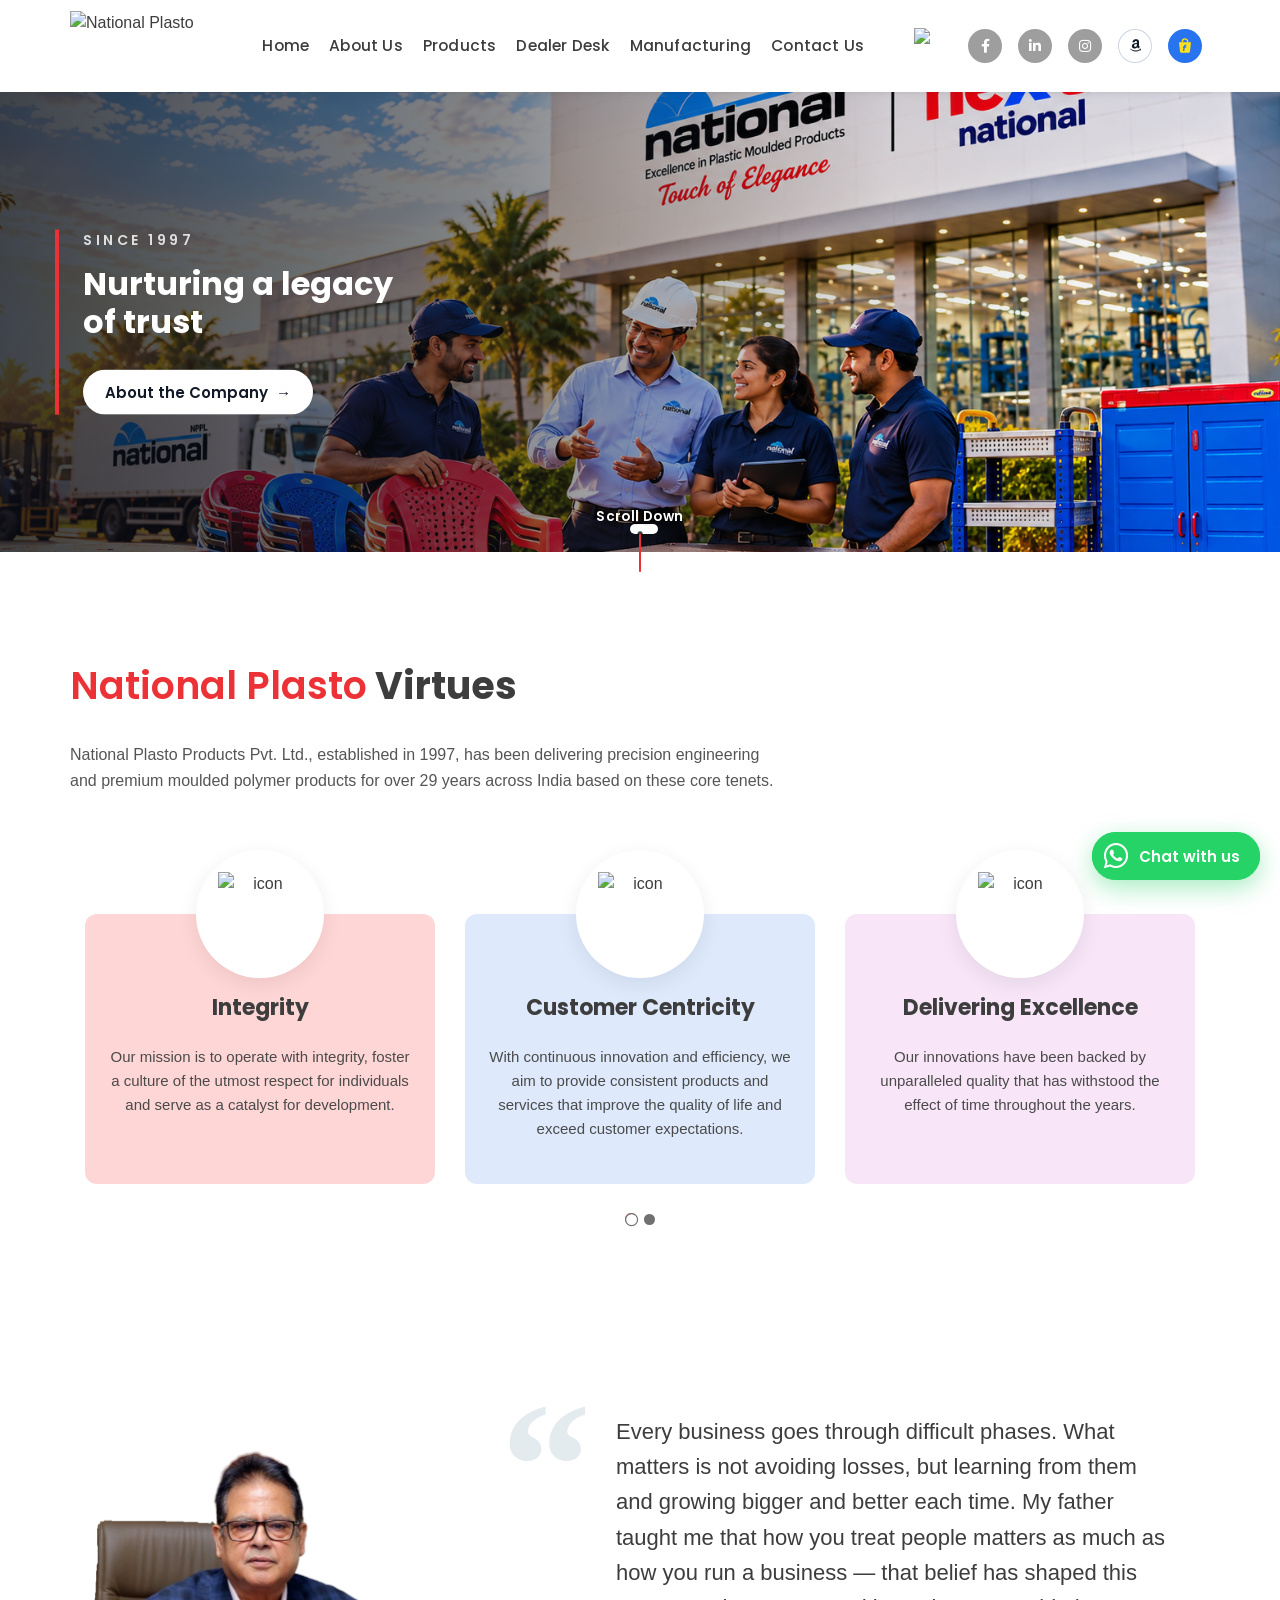
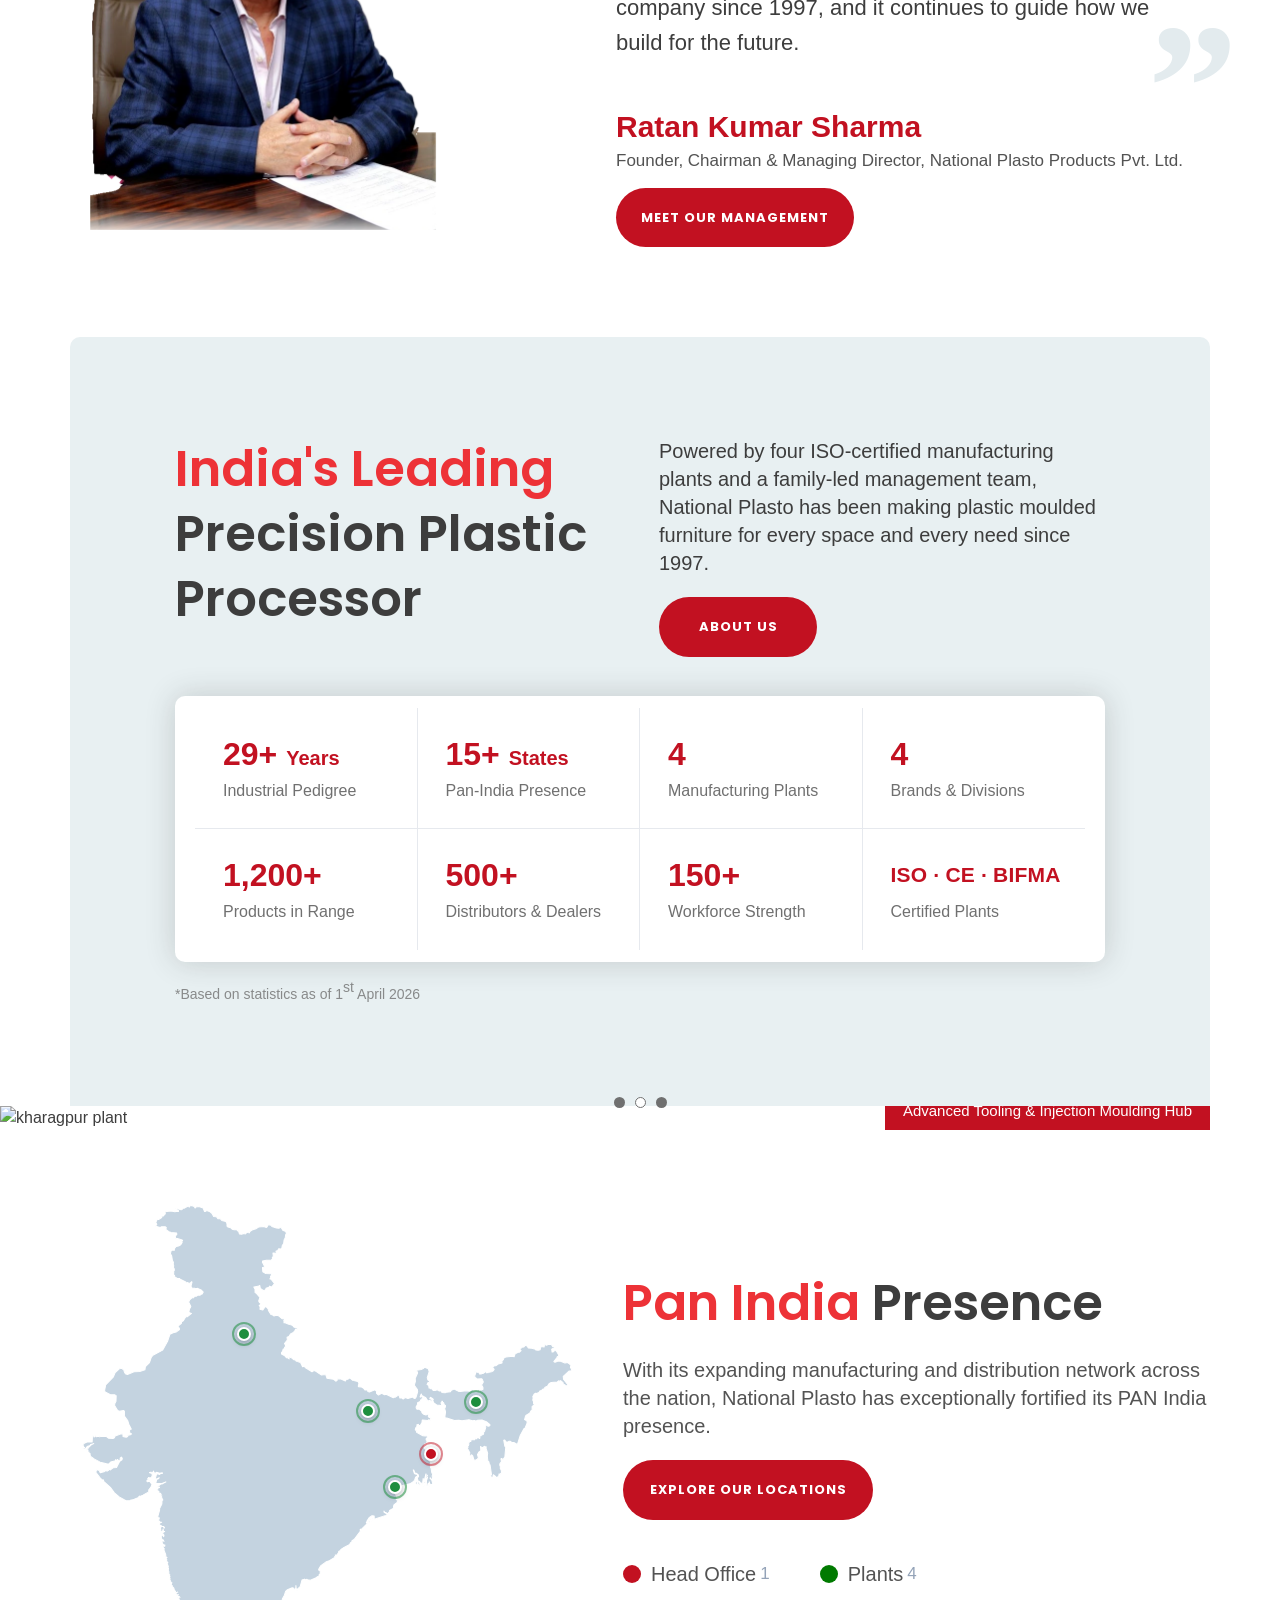
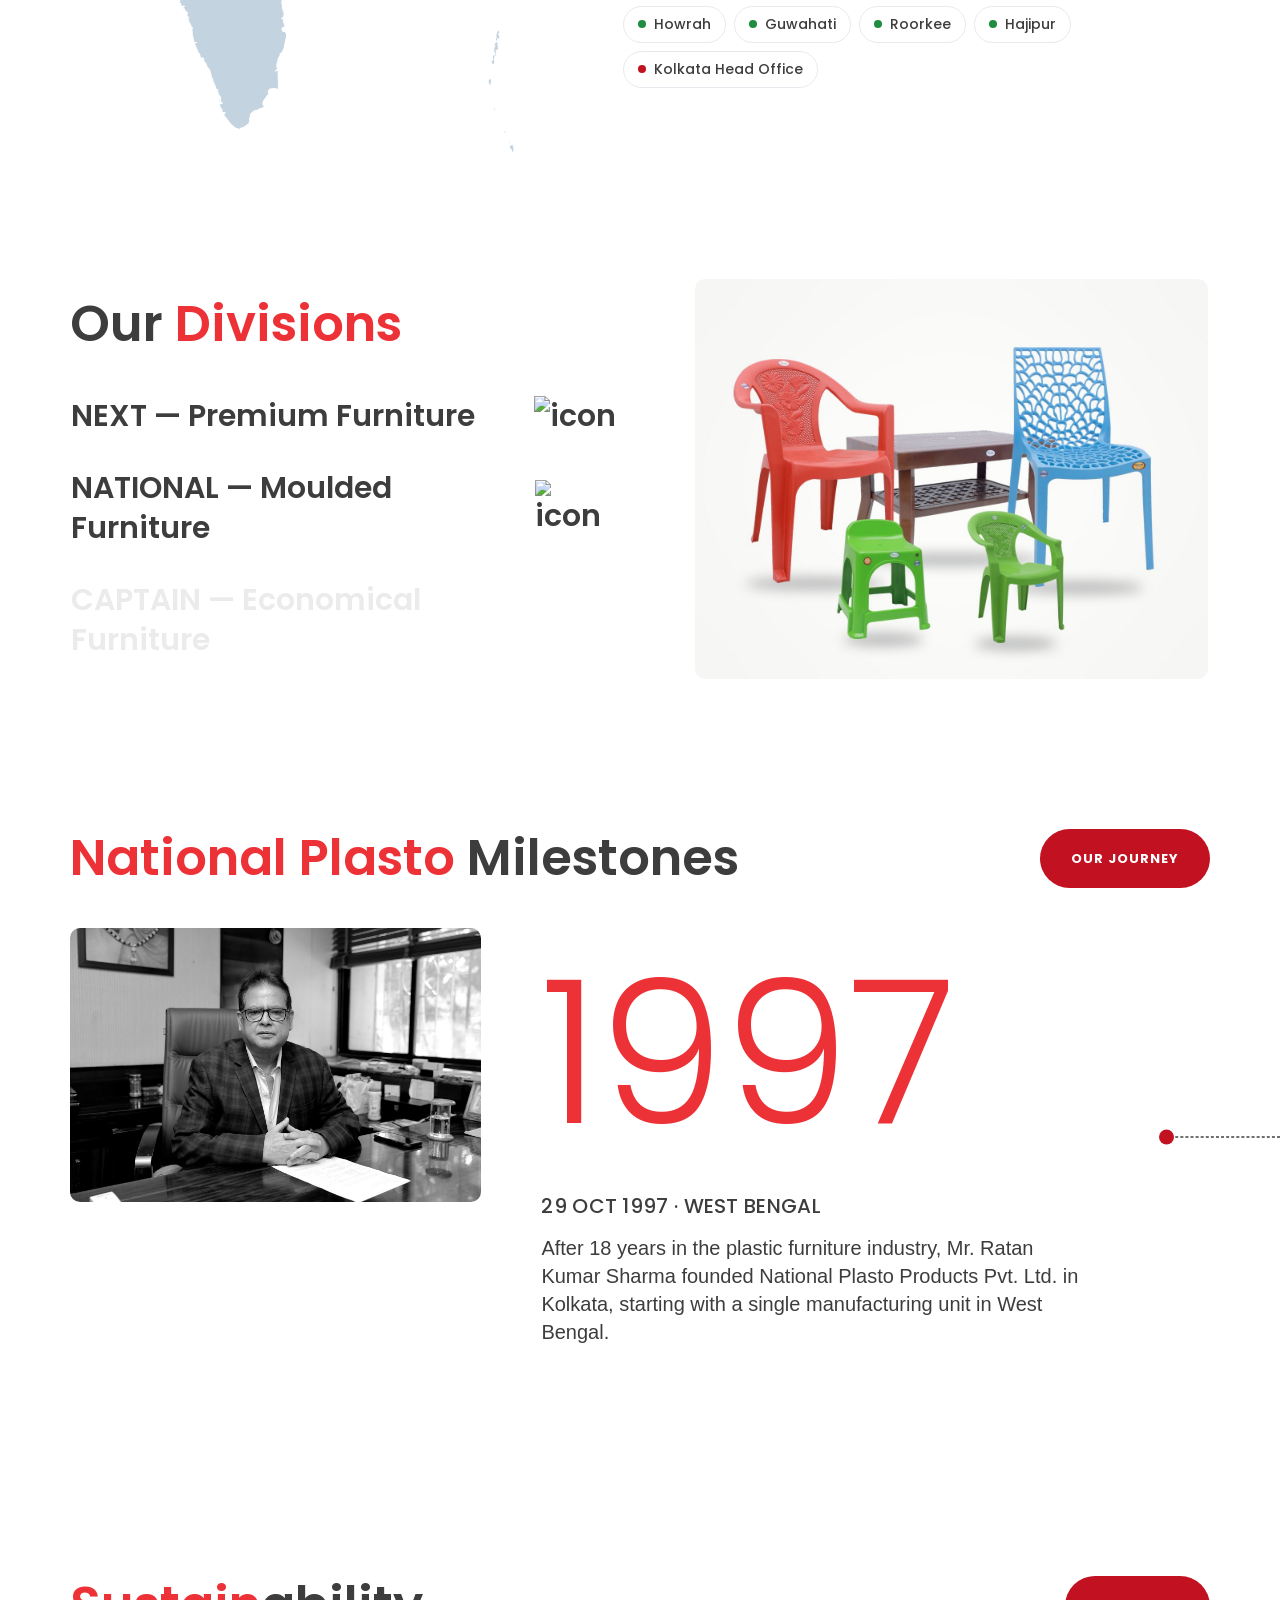
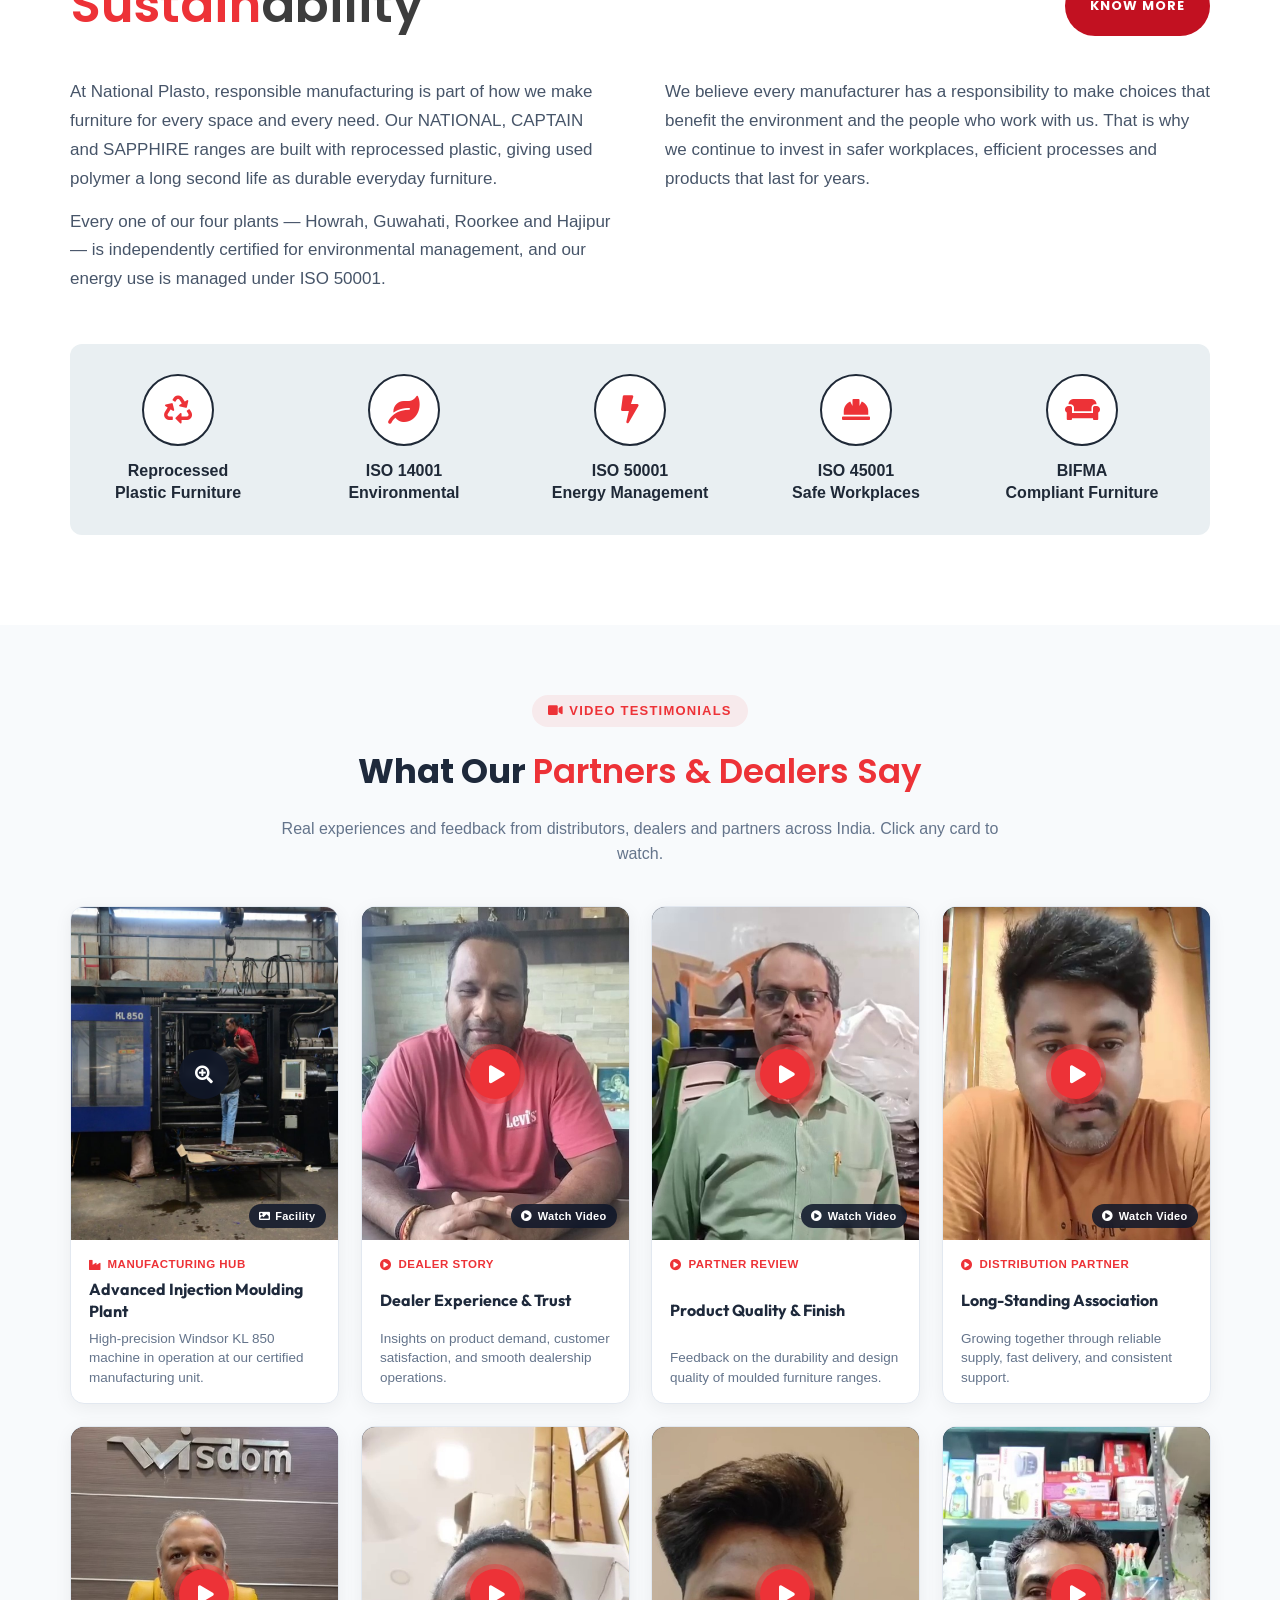
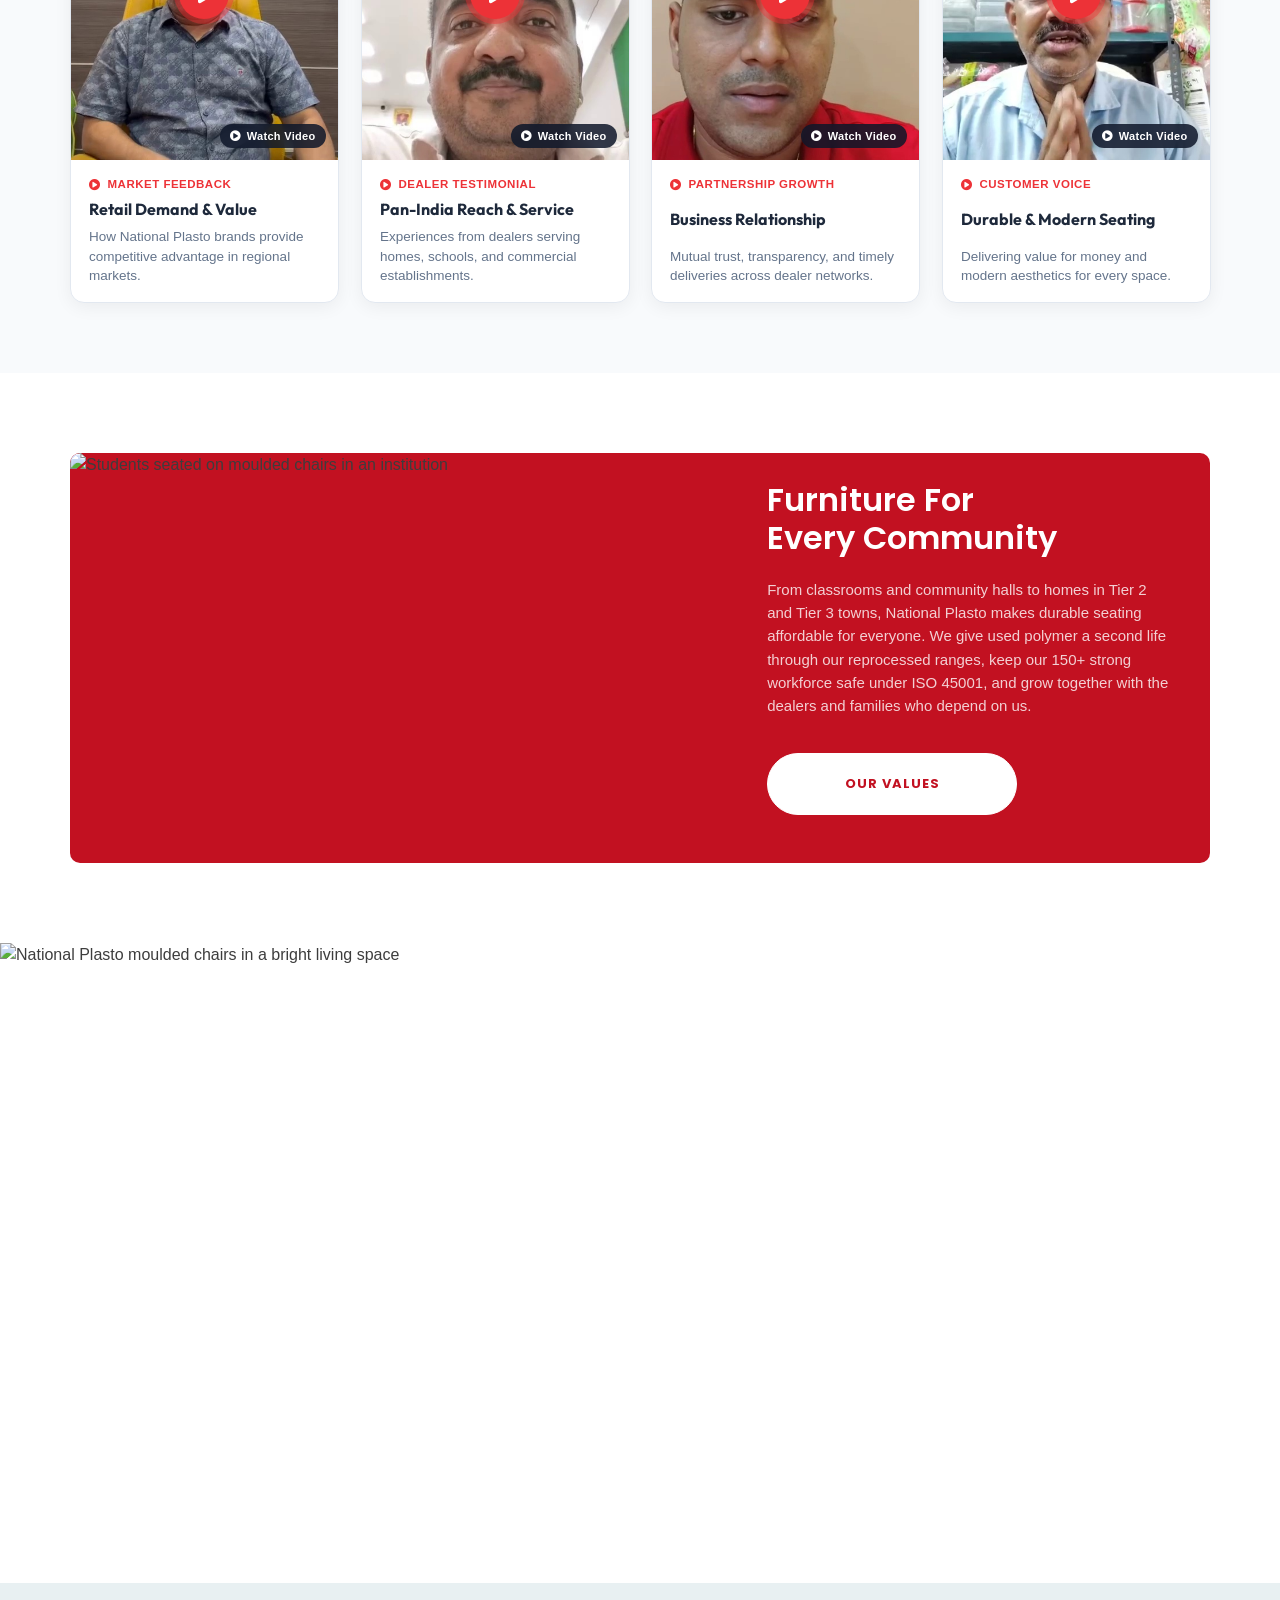
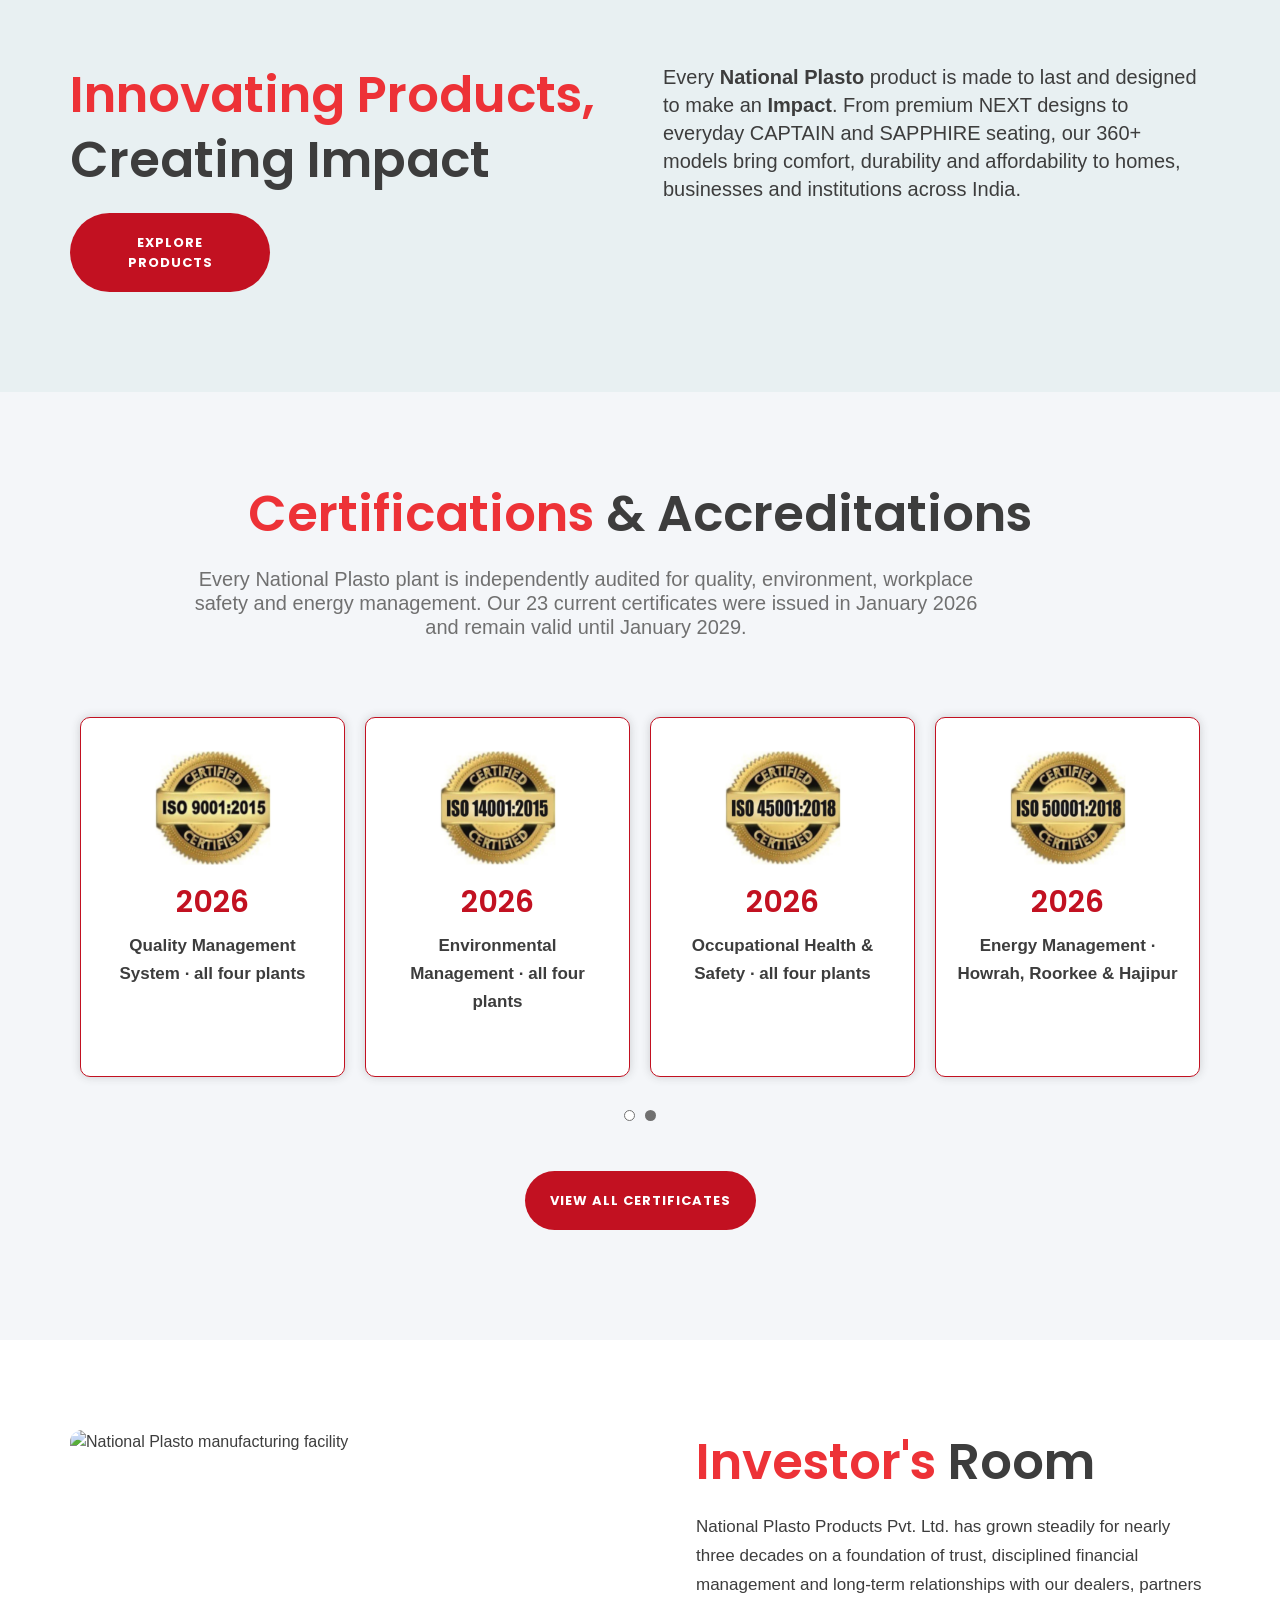
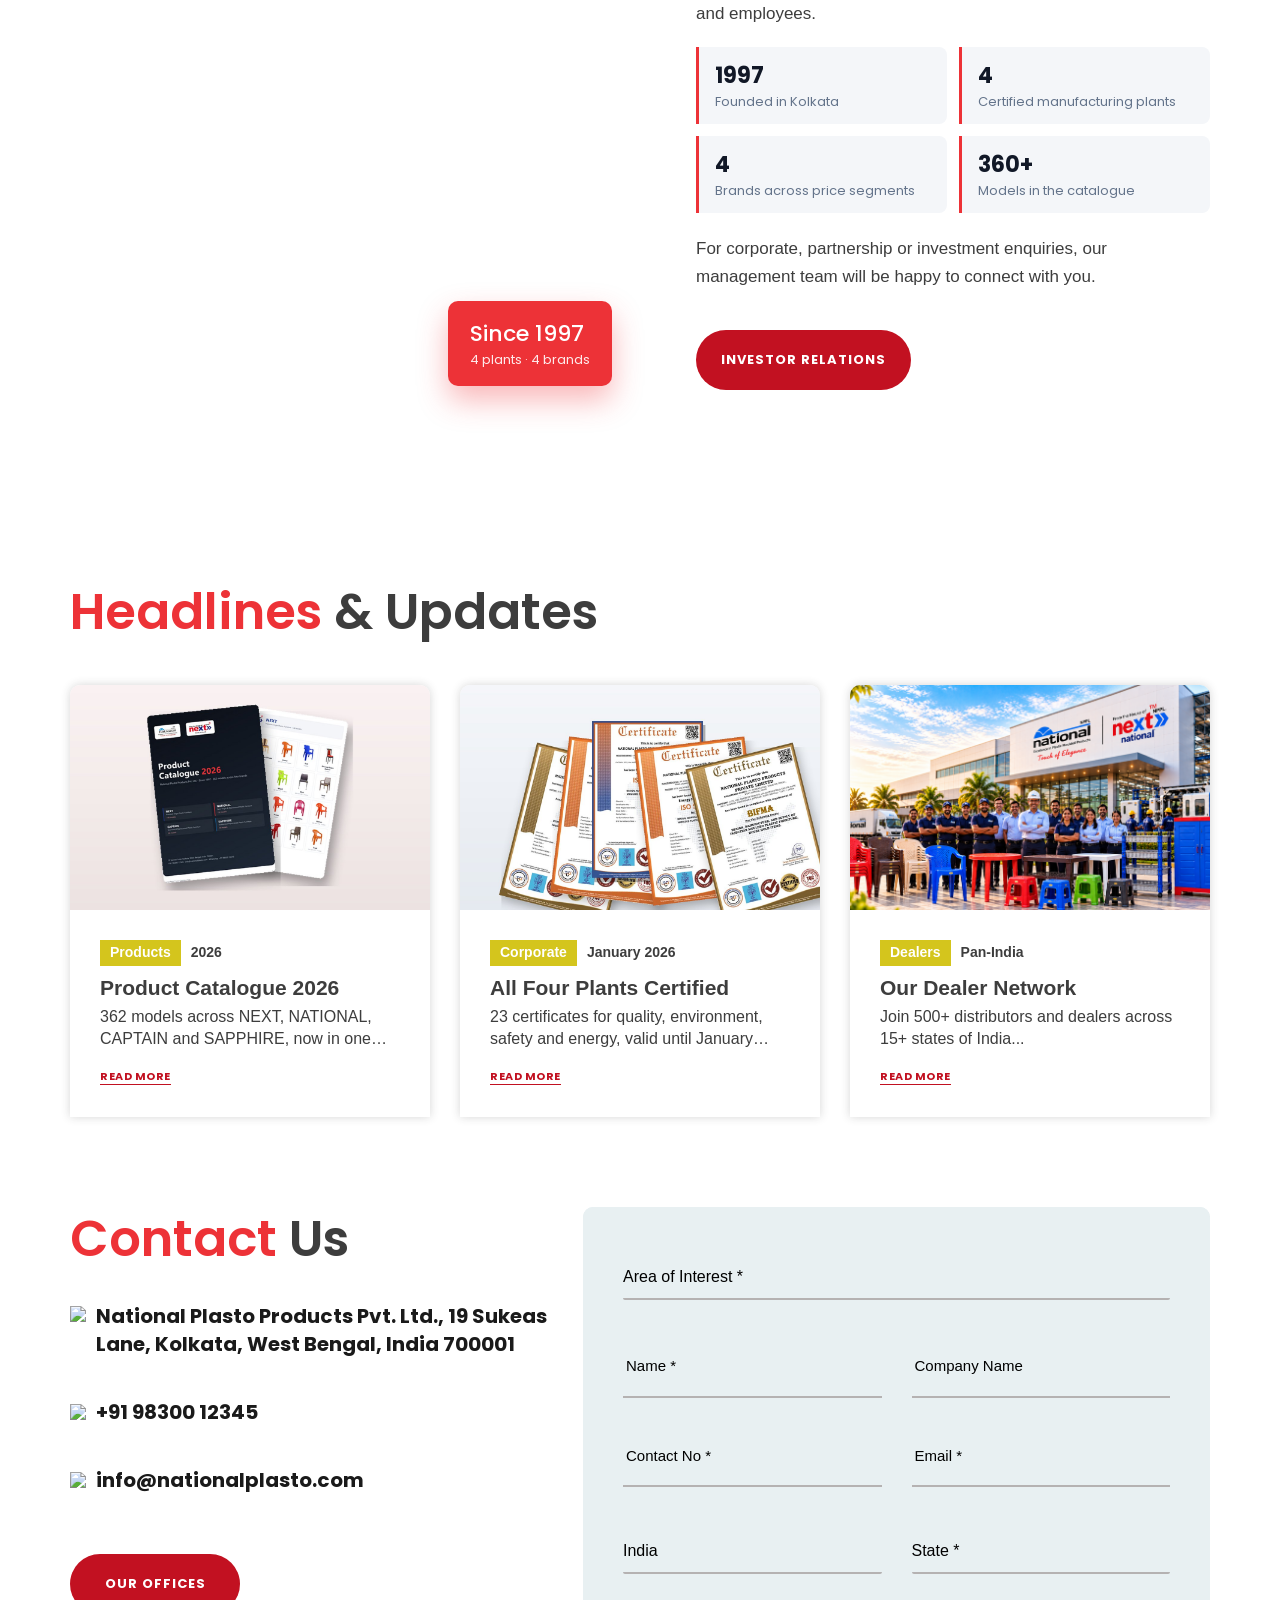
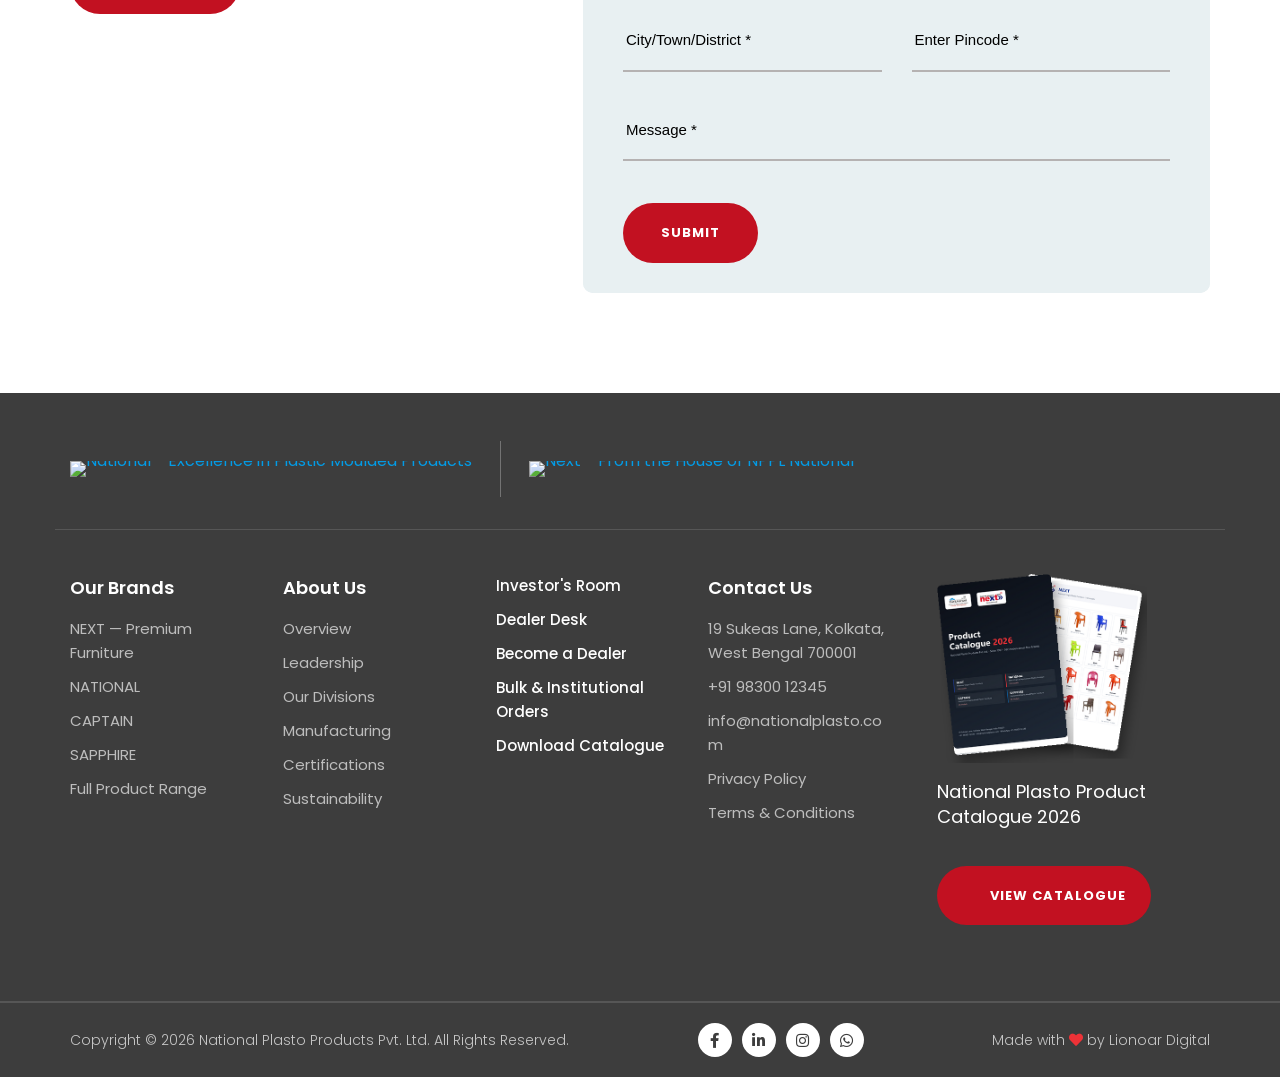
==== commit b70ff3b5: "Add video testimonials with popup modal, uncropped posters, and header navigation fixes" ====
--- a/index.html
+++ b/index.html
@@ -396,8 +396,9 @@
             seenThisTab = sessionStorage.getItem('np_intro_seen') === '1';
             sessionStorage.setItem('np_intro_seen', '1');
         } catch (e) {}
-        if (navType !== 'reload' && (seenThisTab || fromThisSite || navType === 'back_forward')) {
-            intro.parentNode.removeChild(intro);
+        if (location.search.indexOf('no-intro') !== -1 || (navType !== 'reload' && (seenThisTab || fromThisSite || navType === 'back_forward'))) {
+            if (intro && intro.parentNode) { intro.parentNode.removeChild(intro); }
+            root.classList.remove('np-intro-lock');
             return;
         }
 
@@ -430,7 +431,7 @@
                 <ul class="menu">
                     <li><a class="homer active" href="index.html">Home</a></li>
                     <li>
-                        <a href="javascript:void(0)">About Us</a>
+                        <a href="about.html">About Us</a>
                         <ul class="sub-menu">
                             <li><a href="about.html">Overview</a></li>
                             <li><a href="about.html#leadership">Leadership</a></li>
@@ -442,7 +443,7 @@
                         </ul>
                     </li>
                     <li>
-                        <a href="javascript:void(0)">Products</a>
+                        <a href="products.html">Products</a>
                         <ul class="sub-menu">
                             <li><a href="products.html?brand=next">NEXT &mdash; Premium Furniture</a></li>
                             <li><a href="products.html?brand=national">NATIONAL &mdash; Moulded Furniture</a></li>
@@ -519,10 +520,10 @@
         <div class="links">
             <li>
                 <div class="dropdown">
-                    <span class="dropdown-toggle" id="dropdownMenuAbout" onclick="$(this).parent().toggleClass('open');">
-                        About us
-                        <span class="caret"></span>
-                    </span>
+                    <div class="sidebar-dropdown-row">
+                        <a href="about.html" class="sidebar-cat-link">About us</a>
+                        <span class="dropdown-caret-btn" onclick="event.preventDefault(); $(this).closest('.dropdown').toggleClass('open');"><span class="caret"></span></span>
+                    </div>
                     <ul class="dropdown-menu">
                         <li><a href="about.html">Overview</a></li>
                         <li><a href="about.html#leadership">Leadership</a></li>
@@ -535,10 +536,10 @@
             </li>
             <li>
                 <div class="dropdown">
-                    <span class="dropdown-toggle" id="dropdownMenuBiz" onclick="$(this).parent().toggleClass('open');">
-                        Products
-                        <span class="caret"></span>
-                    </span>
+                    <div class="sidebar-dropdown-row">
+                        <a href="products.html" class="sidebar-cat-link">Products</a>
+                        <span class="dropdown-caret-btn" onclick="event.preventDefault(); $(this).closest('.dropdown').toggleClass('open');"><span class="caret"></span></span>
+                    </div>
                     <ul class="dropdown-menu">
                         <li><a href="products.html?brand=next">NEXT &mdash; Premium Furniture</a></li>
                         <li><a href="products.html?brand=national">NATIONAL &mdash; Moulded Furniture</a></li>
@@ -1008,6 +1009,202 @@
         </ul>
       </div>
     </section>
+
+    <!-- DEALER & PARTNER VIDEO TESTIMONIALS -->
+    <section class="np-testimonials-section" id="testimonials">
+      <div class="container">
+        <div class="np-testi-header toTop" data-scroll>
+          <span class="np-testi-badge"><i class="fas fa-video" aria-hidden="true"></i> Video Testimonials</span>
+          <h2 class="heading-text">What Our <span class="color_red_home">Partners &amp; Dealers Say</span></h2>
+          <p class="np-testi-subtitle">Real experiences and feedback from distributors, dealers and partners across India. Click any card to watch.</p>
+        </div>
+        <div class="np-testi-grid">
+          <!-- Featured Factory Facility Card -->
+          <div class="np-testi-card np-photo-trigger toTop" data-scroll
+               data-photo="images/testimonials/dealer-meet-dsc6486.jpg"
+               data-title="Advanced Injection Moulding Plant"
+               data-tag="Manufacturing Hub"
+               data-desc="High-precision Windsor KL 850 machine in operation at our certified manufacturing unit.">
+            <div class="np-testi-photo-wrapper">
+              <img src="images/testimonials/dealer-meet-dsc6486.jpg" loading="lazy" alt="Windsor KL 850 Injection Moulding Facility" class="np-testi-thumb">
+              <div class="np-photo-overlay">
+                <i class="fas fa-search-plus" aria-hidden="true"></i>
+              </div>
+              <span class="np-video-duration"><i class="fas fa-image"></i> Facility</span>
+            </div>
+            <div class="np-testi-card-body">
+              <span class="np-testi-tag"><i class="fas fa-industry" aria-hidden="true"></i> Manufacturing Hub</span>
+              <h3 class="np-testi-title">Advanced Injection Moulding Plant</h3>
+              <p class="np-testi-desc">High-precision Windsor KL 850 machine in operation at our certified manufacturing unit.</p>
+            </div>
+          </div>
+
+          <!-- Video Card 1 -->
+          <div class="np-testi-card np-video-trigger toTop" data-scroll
+               data-video="videos/testimonials/1.mp4"
+               data-title="Dealer Experience &amp; Trust"
+               data-tag="Dealer Story"
+               data-desc="Insights on product demand, customer satisfaction, and smooth dealership operations.">
+            <div class="np-video-wrapper">
+              <img src="images/testimonials/posters/1.jpg" loading="lazy" alt="Dealer Experience &amp; Trust" class="np-testi-thumb">
+              <div class="np-play-overlay">
+                <div class="np-play-pulse"></div>
+                <div class="np-play-icon"><i class="fas fa-play" aria-hidden="true"></i></div>
+              </div>
+              <span class="np-video-duration"><i class="fas fa-play-circle"></i> Watch Video</span>
+            </div>
+            <div class="np-testi-card-body">
+              <span class="np-testi-tag"><i class="fas fa-play-circle" aria-hidden="true"></i> Dealer Story</span>
+              <h3 class="np-testi-title">Dealer Experience &amp; Trust</h3>
+              <p class="np-testi-desc">Insights on product demand, customer satisfaction, and smooth dealership operations.</p>
+            </div>
+          </div>
+
+          <!-- Video Card 2 -->
+          <div class="np-testi-card np-video-trigger toTop" data-scroll
+               data-video="videos/testimonials/2.mp4"
+               data-title="Product Quality &amp; Finish"
+               data-tag="Partner Review"
+               data-desc="Feedback on the durability and design quality of moulded furniture ranges.">
+            <div class="np-video-wrapper">
+              <img src="images/testimonials/posters/2.jpg" loading="lazy" alt="Product Quality &amp; Finish" class="np-testi-thumb">
+              <div class="np-play-overlay">
+                <div class="np-play-pulse"></div>
+                <div class="np-play-icon"><i class="fas fa-play" aria-hidden="true"></i></div>
+              </div>
+              <span class="np-video-duration"><i class="fas fa-play-circle"></i> Watch Video</span>
+            </div>
+            <div class="np-testi-card-body">
+              <span class="np-testi-tag"><i class="fas fa-play-circle" aria-hidden="true"></i> Partner Review</span>
+              <h3 class="np-testi-title">Product Quality &amp; Finish</h3>
+              <p class="np-testi-desc">Feedback on the durability and design quality of moulded furniture ranges.</p>
+            </div>
+          </div>
+
+          <!-- Video Card 3 -->
+          <div class="np-testi-card np-video-trigger toTop" data-scroll
+               data-video="videos/testimonials/12.mp4"
+               data-title="Long-Standing Association"
+               data-tag="Distribution Partner"
+               data-desc="Growing together through reliable supply, fast delivery, and consistent support.">
+            <div class="np-video-wrapper">
+              <img src="images/testimonials/posters/12.jpg" loading="lazy" alt="Long-Standing Association" class="np-testi-thumb">
+              <div class="np-play-overlay">
+                <div class="np-play-pulse"></div>
+                <div class="np-play-icon"><i class="fas fa-play" aria-hidden="true"></i></div>
+              </div>
+              <span class="np-video-duration"><i class="fas fa-play-circle"></i> Watch Video</span>
+            </div>
+            <div class="np-testi-card-body">
+              <span class="np-testi-tag"><i class="fas fa-play-circle" aria-hidden="true"></i> Distribution Partner</span>
+              <h3 class="np-testi-title">Long-Standing Association</h3>
+              <p class="np-testi-desc">Growing together through reliable supply, fast delivery, and consistent support.</p>
+            </div>
+          </div>
+
+          <!-- Video Card 4 -->
+          <div class="np-testi-card np-video-trigger toTop" data-scroll
+               data-video="videos/testimonials/13.mp4"
+               data-title="Retail Demand &amp; Value"
+               data-tag="Market Feedback"
+               data-desc="How National Plasto brands provide competitive advantage in regional markets.">
+            <div class="np-video-wrapper">
+              <img src="images/testimonials/posters/13.jpg" loading="lazy" alt="Retail Demand &amp; Value" class="np-testi-thumb">
+              <div class="np-play-overlay">
+                <div class="np-play-pulse"></div>
+                <div class="np-play-icon"><i class="fas fa-play" aria-hidden="true"></i></div>
+              </div>
+              <span class="np-video-duration"><i class="fas fa-play-circle"></i> Watch Video</span>
+            </div>
+            <div class="np-testi-card-body">
+              <span class="np-testi-tag"><i class="fas fa-play-circle" aria-hidden="true"></i> Market Feedback</span>
+              <h3 class="np-testi-title">Retail Demand &amp; Value</h3>
+              <p class="np-testi-desc">How National Plasto brands provide competitive advantage in regional markets.</p>
+            </div>
+          </div>
+
+          <!-- Video Card 5 -->
+          <div class="np-testi-card np-video-trigger toTop" data-scroll
+               data-video="videos/testimonials/19.mp4"
+               data-title="Pan-India Reach &amp; Service"
+               data-tag="Dealer Testimonial"
+               data-desc="Experiences from dealers serving homes, schools, and commercial establishments.">
+            <div class="np-video-wrapper">
+              <img src="images/testimonials/posters/19.jpg" loading="lazy" alt="Pan-India Reach &amp; Service" class="np-testi-thumb">
+              <div class="np-play-overlay">
+                <div class="np-play-pulse"></div>
+                <div class="np-play-icon"><i class="fas fa-play" aria-hidden="true"></i></div>
+              </div>
+              <span class="np-video-duration"><i class="fas fa-play-circle"></i> Watch Video</span>
+            </div>
+            <div class="np-testi-card-body">
+              <span class="np-testi-tag"><i class="fas fa-play-circle" aria-hidden="true"></i> Dealer Testimonial</span>
+              <h3 class="np-testi-title">Pan-India Reach &amp; Service</h3>
+              <p class="np-testi-desc">Experiences from dealers serving homes, schools, and commercial establishments.</p>
+            </div>
+          </div>
+
+          <!-- Video Card 6 -->
+          <div class="np-testi-card np-video-trigger toTop" data-scroll
+               data-video="videos/testimonials/21.mp4"
+               data-title="Business Relationship"
+               data-tag="Partnership Growth"
+               data-desc="Mutual trust, transparency, and timely deliveries across dealer networks.">
+            <div class="np-video-wrapper">
+              <img src="images/testimonials/posters/21.jpg" loading="lazy" alt="Business Relationship" class="np-testi-thumb">
+              <div class="np-play-overlay">
+                <div class="np-play-pulse"></div>
+                <div class="np-play-icon"><i class="fas fa-play" aria-hidden="true"></i></div>
+              </div>
+              <span class="np-video-duration"><i class="fas fa-play-circle"></i> Watch Video</span>
+            </div>
+            <div class="np-testi-card-body">
+              <span class="np-testi-tag"><i class="fas fa-play-circle" aria-hidden="true"></i> Partnership Growth</span>
+              <h3 class="np-testi-title">Business Relationship</h3>
+              <p class="np-testi-desc">Mutual trust, transparency, and timely deliveries across dealer networks.</p>
+            </div>
+          </div>
+
+          <!-- Video Card 7 -->
+          <div class="np-testi-card np-video-trigger toTop" data-scroll
+               data-video="videos/testimonials/22.mp4"
+               data-title="Durable &amp; Modern Seating"
+               data-tag="Customer Voice"
+               data-desc="Delivering value for money and modern aesthetics for every space.">
+            <div class="np-video-wrapper">
+              <img src="images/testimonials/posters/22.jpg" loading="lazy" alt="Durable &amp; Modern Seating" class="np-testi-thumb">
+              <div class="np-play-overlay">
+                <div class="np-play-pulse"></div>
+                <div class="np-play-icon"><i class="fas fa-play" aria-hidden="true"></i></div>
+              </div>
+              <span class="np-video-duration"><i class="fas fa-play-circle"></i> Watch Video</span>
+            </div>
+            <div class="np-testi-card-body">
+              <span class="np-testi-tag"><i class="fas fa-play-circle" aria-hidden="true"></i> Customer Voice</span>
+              <h3 class="np-testi-title">Durable &amp; Modern Seating</h3>
+              <p class="np-testi-desc">Delivering value for money and modern aesthetics for every space.</p>
+            </div>
+          </div>
+        </div>
+      </div>
+    </section>
+
+    <!-- TESTIMONIAL VIDEO LIGHTBOX MODAL -->
+    <div class="np-testi-modal" id="npTestiModal" aria-hidden="true" role="dialog">
+      <div class="np-testi-modal__backdrop"></div>
+      <div class="np-testi-modal__dialog">
+        <button type="button" class="np-testi-modal__close" aria-label="Close Modal">&times;</button>
+        <div class="np-testi-modal__content">
+          <div class="np-testi-modal__media-container"></div>
+          <div class="np-testi-modal__caption">
+            <span class="np-testi-modal__badge"></span>
+            <h3 class="np-testi-modal__title"></h3>
+            <p class="np-testi-modal__desc"></p>
+          </div>
+        </div>
+      </div>
+    </div>
+
 <section class="touching_lives np-touching">
       <div class="container">
         <div class="touching_flex toTop" data-scroll>
@@ -1582,5 +1779,6 @@
     });
     </script>
     <script src="js/np-reveal.js?v=20260929"></script>
+    <script src="js/np-testimonials-modal.js?v=20261006"></script>
 </body>
 </html>
--- a/css/np-revamp.css
+++ b/css/np-revamp.css
@@ -4345,4 +4345,426 @@
         flex: 0 1 100% !important;
         max-width: 280px !important;
     }
-}+}
+/* --------------------------------------------------------------------------
+   Testimonials & Dealer Stories Section (Videos + Facility Showcase)
+   -------------------------------------------------------------------------- */
+.np-testimonials-section {
+    padding: 70px 0 !important;
+    background: #F8FAFC !important;
+    position: relative !important;
+}
+.np-testimonials-section .np-testi-header {
+    text-align: center !important;
+    max-width: 760px !important;
+    margin: 0 auto 40px !important;
+}
+.np-testimonials-section .np-testi-badge {
+    display: inline-block !important;
+    background: rgba(237, 50, 55, 0.08) !important;
+    color: #ED3237 !important;
+    font-size: 13px !important;
+    font-weight: 700 !important;
+    text-transform: uppercase !important;
+    letter-spacing: 1.2px !important;
+    padding: 6px 16px !important;
+    border-radius: 50px !important;
+    margin-bottom: 12px !important;
+}
+.np-testimonials-section .heading-text {
+    font-size: 34px !important;
+    font-weight: 700 !important;
+    color: #1E293B !important;
+    margin-bottom: 12px !important;
+}
+.np-testimonials-section .np-testi-subtitle {
+    font-size: 16px !important;
+    color: #64748B !important;
+    line-height: 1.6 !important;
+    margin: 0 !important;
+}
+.np-testi-grid {
+    display: grid !important;
+    grid-template-columns: repeat(4, 1fr) !important;
+    gap: 22px !important;
+}
+.np-testi-card {
+    background: #FFFFFF !important;
+    border-radius: 14px !important;
+    overflow: hidden !important;
+    box-shadow: 0 4px 18px rgba(0, 0, 0, 0.06) !important;
+    transition: transform 0.3s ease, box-shadow 0.3s ease !important;
+    border: 1px solid #E2E8F0 !important;
+    display: flex !important;
+    flex-direction: column !important;
+    cursor: pointer !important;
+}
+.np-testi-card:hover {
+    transform: translateY(-5px) !important;
+    box-shadow: 0 12px 28px rgba(0, 0, 0, 0.12) !important;
+}
+.np-video-wrapper,
+.np-testi-photo-wrapper {
+    position: relative !important;
+    width: 100% !important;
+    background: #0B1120 !important;
+    aspect-ratio: 4 / 5 !important;
+    overflow: hidden !important;
+}
+.np-testi-thumb {
+    width: 100% !important;
+    height: 100% !important;
+    object-fit: cover !important;
+    object-position: center 8% !important;
+    display: block !important;
+    transition: transform 0.4s ease !important;
+}
+.np-testi-photo-wrapper .np-testi-thumb {
+    object-position: center center !important;
+}
+.np-testi-card:hover .np-testi-thumb {
+    transform: scale(1.05) !important;
+}
+
+/* Play button overlay */
+.np-play-overlay {
+    position: absolute !important;
+    top: 50% !important;
+    left: 50% !important;
+    transform: translate(-50%, -50%) !important;
+    width: 60px !important;
+    height: 60px !important;
+    display: flex !important;
+    align-items: center !important;
+    justify-content: center !important;
+    pointer-events: none !important;
+    z-index: 2 !important;
+}
+.np-play-pulse {
+    position: absolute !important;
+    width: 60px !important;
+    height: 60px !important;
+    border-radius: 50% !important;
+    background: rgba(237, 50, 55, 0.4) !important;
+    animation: npPlayPulse 2s infinite !important;
+}
+@keyframes npPlayPulse {
+    0% { transform: scale(0.95); opacity: 0.8; }
+    50% { transform: scale(1.35); opacity: 0; }
+    100% { transform: scale(0.95); opacity: 0; }
+}
+.np-play-icon {
+    position: relative !important;
+    width: 50px !important;
+    height: 50px !important;
+    border-radius: 50% !important;
+    background: #ED3237 !important;
+    color: #FFFFFF !important;
+    display: flex !important;
+    align-items: center !important;
+    justify-content: center !important;
+    box-shadow: 0 6px 20px rgba(237, 50, 55, 0.45) !important;
+    transition: transform 0.25s ease, background-color 0.25s ease !important;
+}
+.np-play-icon i {
+    font-size: 18px !important;
+    margin-left: 3px !important;
+}
+.np-testi-card:hover .np-play-icon {
+    transform: scale(1.12) !important;
+    background: #C21121 !important;
+}
+
+/* Photo inspect overlay */
+.np-photo-overlay {
+    position: absolute !important;
+    top: 50% !important;
+    left: 50% !important;
+    transform: translate(-50%, -50%) !important;
+    width: 50px !important;
+    height: 50px !important;
+    border-radius: 50% !important;
+    background: rgba(15, 23, 42, 0.8) !important;
+    backdrop-filter: blur(4px) !important;
+    color: #FFFFFF !important;
+    display: flex !important;
+    align-items: center !important;
+    justify-content: center !important;
+    box-shadow: 0 6px 18px rgba(0, 0, 0, 0.3) !important;
+    transition: transform 0.25s ease !important;
+    pointer-events: none !important;
+    z-index: 2 !important;
+}
+.np-photo-overlay i {
+    font-size: 18px !important;
+}
+.np-testi-card:hover .np-photo-overlay {
+    transform: translate(-50%, -50%) scale(1.12) !important;
+}
+
+/* Badge at bottom-right of preview */
+.np-video-duration {
+    position: absolute !important;
+    bottom: 12px !important;
+    right: 12px !important;
+    background: rgba(15, 23, 42, 0.85) !important;
+    backdrop-filter: blur(4px) !important;
+    color: #FFFFFF !important;
+    font-size: 11px !important;
+    font-weight: 600 !important;
+    padding: 4px 10px !important;
+    border-radius: 20px !important;
+    display: inline-flex !important;
+    align-items: center !important;
+    gap: 5px !important;
+    z-index: 2 !important;
+    letter-spacing: 0.3px !important;
+}
+
+.np-testi-card-body {
+    padding: 16px 18px !important;
+    flex: 1 !important;
+    display: flex !important;
+    flex-direction: column !important;
+    justify-content: space-between !important;
+    text-align: left !important;
+}
+.np-testi-tag {
+    display: inline-flex !important;
+    align-items: center !important;
+    gap: 6px !important;
+    font-size: 11.5px !important;
+    font-weight: 600 !important;
+    color: #ED3237 !important;
+    margin-bottom: 6px !important;
+    text-transform: uppercase !important;
+    letter-spacing: 0.5px !important;
+}
+.np-testi-title {
+    font-size: 16px !important;
+    font-weight: 700 !important;
+    color: #1E293B !important;
+    margin: 0 0 6px 0 !important;
+    line-height: 1.35 !important;
+}
+.np-testi-desc {
+    font-size: 13.5px !important;
+    color: #64748B !important;
+    margin: 0 !important;
+    line-height: 1.45 !important;
+}
+
+/* ==========================================================================
+   POPUP LIGHTBOX MODAL FOR VIDEOS & PHOTOS
+   ========================================================================== */
+.np-testi-modal {
+    position: fixed !important;
+    top: 0 !important;
+    left: 0 !important;
+    width: 100vw !important;
+    height: 100vh !important;
+    z-index: 999999 !important;
+    display: flex !important;
+    align-items: center !important;
+    justify-content: center !important;
+    opacity: 0 !important;
+    visibility: hidden !important;
+    transition: opacity 0.3s ease, visibility 0.3s ease !important;
+}
+.np-testi-modal.active {
+    opacity: 1 !important;
+    visibility: visible !important;
+}
+.np-testi-modal__backdrop {
+    position: absolute !important;
+    top: 0 !important;
+    left: 0 !important;
+    width: 100% !important;
+    height: 100% !important;
+    background: rgba(8, 14, 26, 0.88) !important;
+    backdrop-filter: blur(8px) !important;
+    -webkit-backdrop-filter: blur(8px) !important;
+    cursor: pointer !important;
+}
+.np-testi-modal__dialog {
+    position: relative !important;
+    z-index: 2 !important;
+    max-width: 90vw !important;
+    max-height: 92vh !important;
+    display: flex !important;
+    flex-direction: column !important;
+    align-items: center !important;
+    transform: scale(0.92) !important;
+    transition: transform 0.3s cubic-bezier(0.16, 1, 0.3, 1) !important;
+}
+.np-testi-modal.active .np-testi-modal__dialog {
+    transform: scale(1) !important;
+}
+.np-testi-modal__close {
+    position: absolute !important;
+    top: -46px !important;
+    right: 0 !important;
+    background: rgba(255, 255, 255, 0.18) !important;
+    border: none !important;
+    color: #FFFFFF !important;
+    font-size: 30px !important;
+    line-height: 1 !important;
+    width: 38px !important;
+    height: 38px !important;
+    border-radius: 50% !important;
+    cursor: pointer !important;
+    display: flex !important;
+    align-items: center !important;
+    justify-content: center !important;
+    transition: background 0.2s, transform 0.2s !important;
+}
+.np-testi-modal__close:hover {
+    background: #ED3237 !important;
+    transform: rotate(90deg) !important;
+}
+.np-testi-modal__content {
+    background: #0B1120 !important;
+    border: 1px solid rgba(255, 255, 255, 0.12) !important;
+    border-radius: 16px !important;
+    overflow: hidden !important;
+    box-shadow: 0 25px 60px rgba(0, 0, 0, 0.5) !important;
+    display: flex !important;
+    flex-direction: column !important;
+    max-height: 88vh !important;
+}
+.np-testi-modal__media-container {
+    display: flex !important;
+    align-items: center !important;
+    justify-content: center !important;
+    background: #000000 !important;
+    max-height: 72vh !important;
+    overflow: hidden !important;
+}
+.np-modal-video {
+    max-height: 72vh !important;
+    max-width: 90vw !important;
+    width: auto !important;
+    height: auto !important;
+    display: block !important;
+    outline: none !important;
+}
+.np-modal-photo {
+    max-height: 72vh !important;
+    max-width: 90vw !important;
+    width: auto !important;
+    height: auto !important;
+    object-fit: contain !important;
+    display: block !important;
+}
+.np-testi-modal__caption {
+    padding: 14px 22px !important;
+    background: #0F172A !important;
+    border-top: 1px solid rgba(255, 255, 255, 0.08) !important;
+    text-align: left !important;
+}
+.np-testi-modal__badge {
+    display: inline-block !important;
+    background: rgba(237, 50, 55, 0.18) !important;
+    color: #FF5A5F !important;
+    font-size: 11px !important;
+    font-weight: 700 !important;
+    text-transform: uppercase !important;
+    letter-spacing: 0.8px !important;
+    padding: 3px 10px !important;
+    border-radius: 20px !important;
+    margin-bottom: 6px !important;
+}
+.np-testi-modal__title {
+    color: #FFFFFF !important;
+    font-size: 16px !important;
+    font-weight: 700 !important;
+    margin: 0 0 4px 0 !important;
+    line-height: 1.3 !important;
+}
+.np-testi-modal__desc {
+    color: #94A3B8 !important;
+    font-size: 13px !important;
+    margin: 0 !important;
+    line-height: 1.4 !important;
+}
+body.np-modal-open {
+    overflow: hidden !important;
+}
+
+@media (max-width: 1199px) {
+    .np-testi-grid {
+        grid-template-columns: repeat(2, 1fr) !important;
+        gap: 20px !important;
+    }
+}
+@media (max-width: 640px) {
+    .np-testi-grid {
+        grid-template-columns: 1fr !important;
+        gap: 16px !important;
+    }
+    .np-testimonials-section {
+        padding: 44px 0 !important;
+    }
+    .np-testimonials-section .heading-text {
+        font-size: 24px !important;
+    }
+    .np-testi-modal__close {
+        top: 10px !important;
+        right: 10px !important;
+        background: rgba(0, 0, 0, 0.7) !important;
+        z-index: 10 !important;
+    }
+    .np-testi-modal__media-container {
+        max-height: 60vh !important;
+    }
+    .np-modal-video,
+    .np-modal-photo {
+        max-height: 60vh !important;
+    }
+    .np-testi-modal__caption {
+        padding: 12px 16px !important;
+    }
+    .np-testi-modal__title {
+        font-size: 15px !important;
+    }
+    .np-testi-modal__desc {
+        font-size: 12px !important;
+    }
+}
+
+/* Sidebar Drawer Direct Navigation */
+.sidebar_wrap .links li .dropdown .sidebar-dropdown-row {
+    display: flex !important;
+    align-items: center !important;
+    justify-content: space-between !important;
+    width: 100% !important;
+}
+.sidebar_wrap .links li .dropdown .sidebar-dropdown-row .sidebar-cat-link {
+    flex: 1 !important;
+    color: #3D3D3D !important;
+    text-decoration: none !important;
+    display: block !important;
+}
+.sidebar_wrap .links li .dropdown .sidebar-dropdown-row .sidebar-cat-link:hover {
+    color: #ED3237 !important;
+}
+.sidebar_wrap .links li .dropdown .sidebar-dropdown-row .dropdown-caret-btn {
+    padding: 6px 14px !important;
+    cursor: pointer !important;
+    display: inline-flex !important;
+    align-items: center !important;
+    justify-content: center !important;
+}
+.sidebar_wrap .links li .dropdown .sidebar-dropdown-row .dropdown-caret-btn .caret {
+    border-top: 7px solid #3D3D3D !important;
+    border-right: 5px solid transparent !important;
+    border-left: 5px solid transparent !important;
+    transform: rotate(-90deg) !important;
+    transition: transform .3s ease !important;
+    display: inline-block !important;
+}
+.sidebar_wrap .links li .dropdown.open .sidebar-dropdown-row .dropdown-caret-btn .caret {
+    transform: rotate(0deg) !important;
+    border-top-color: #ED3237 !important;
+}
+
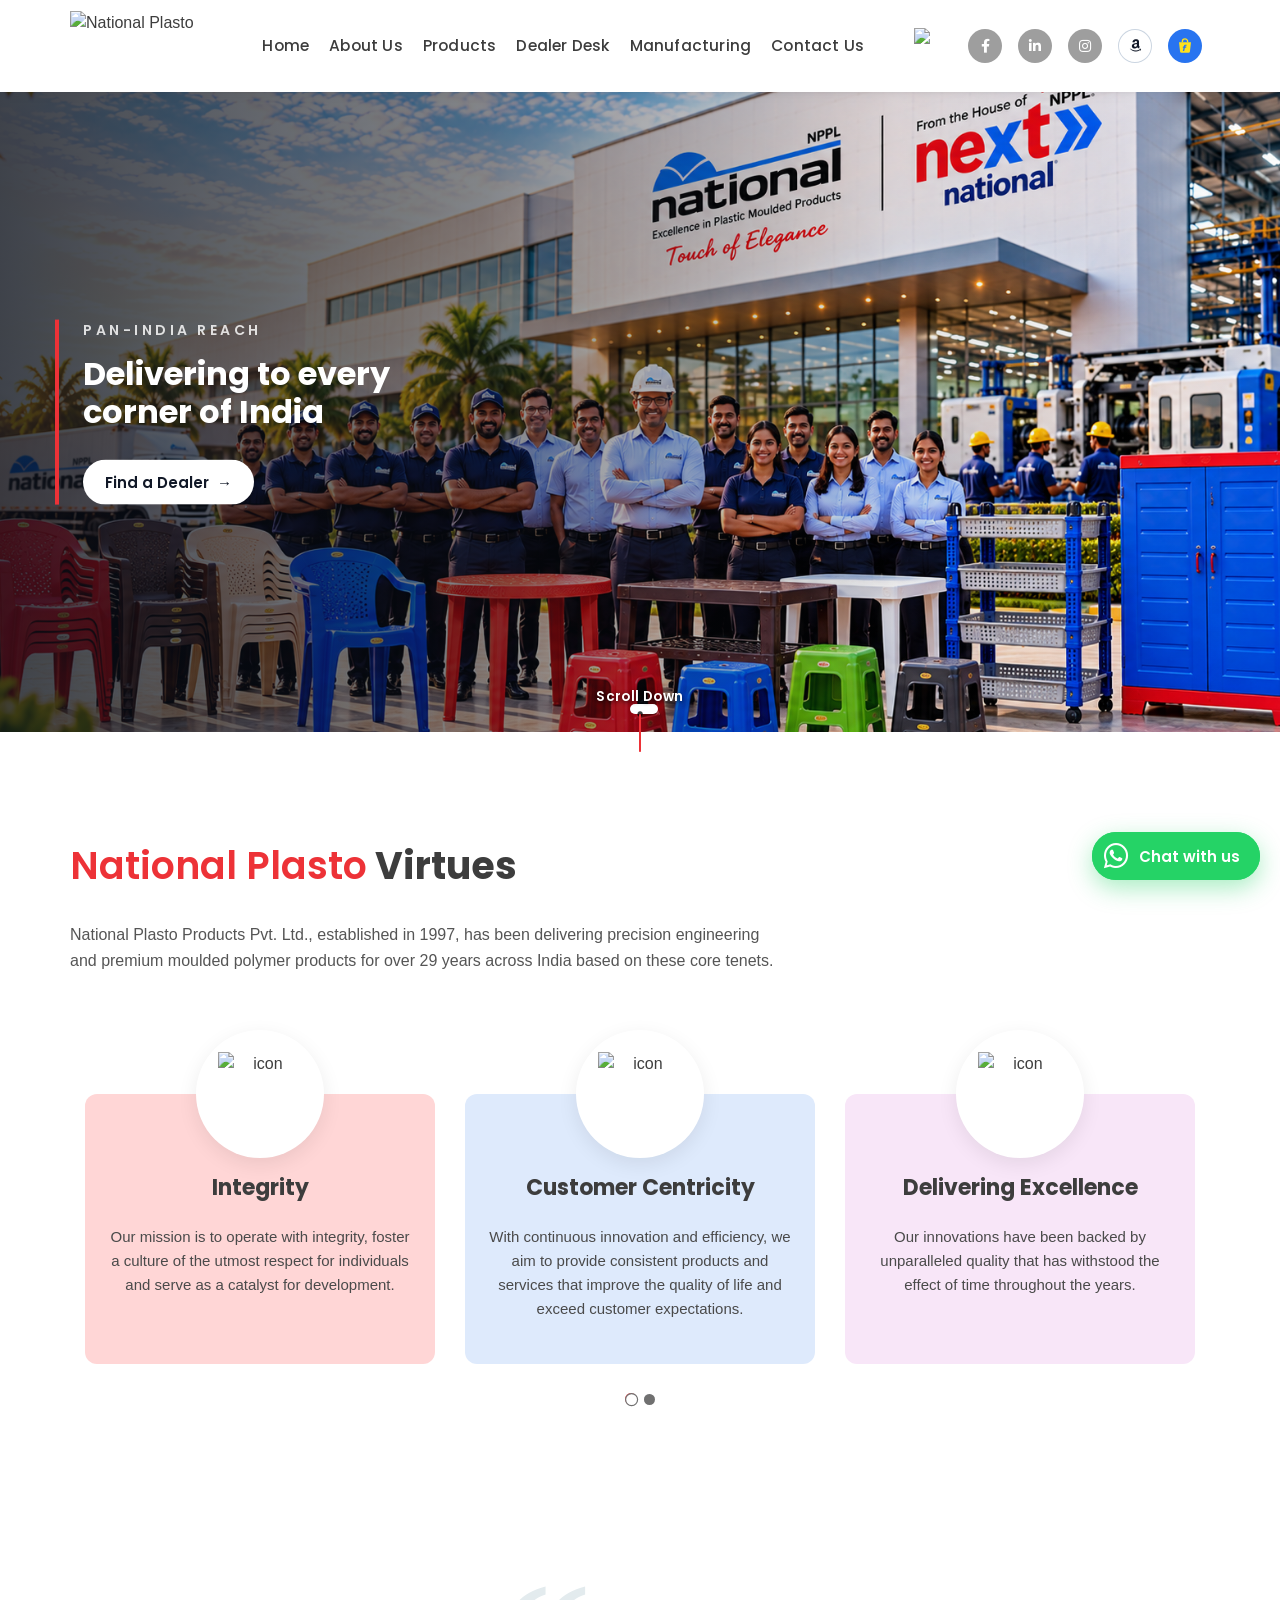
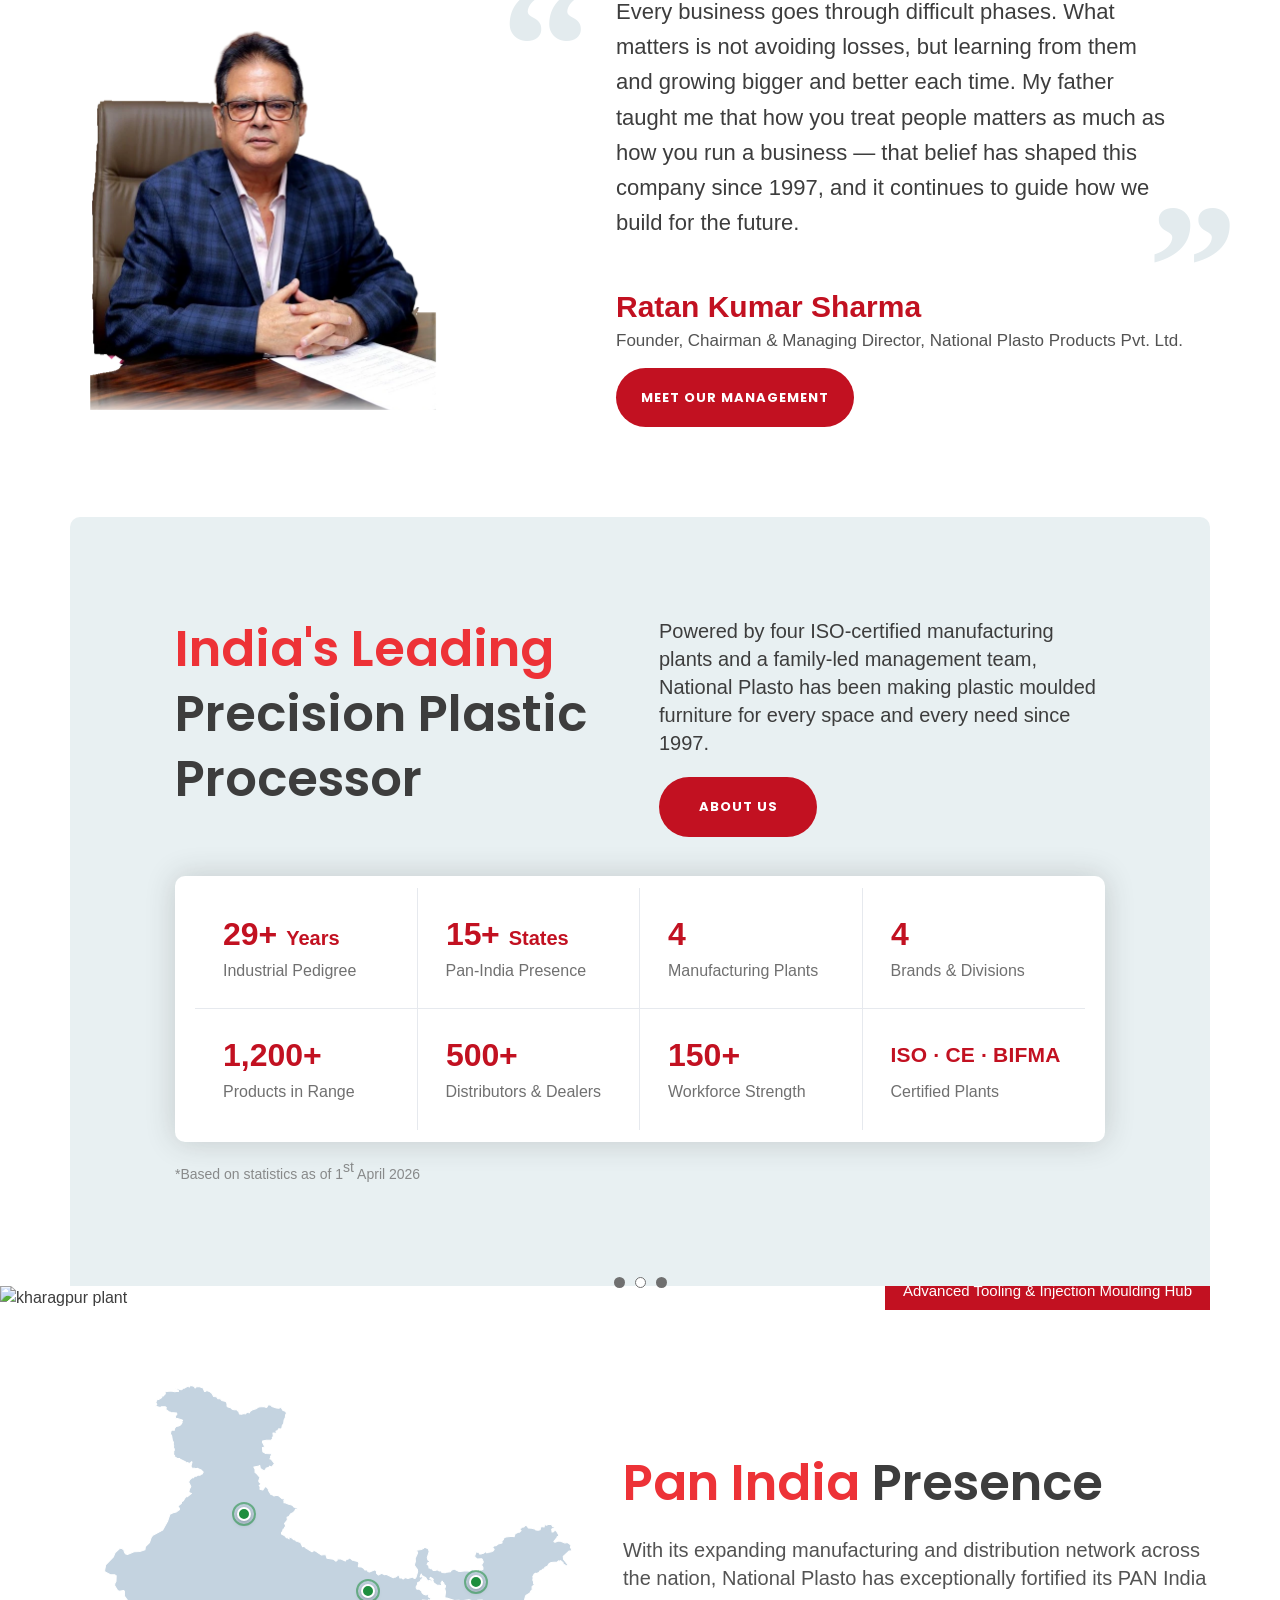
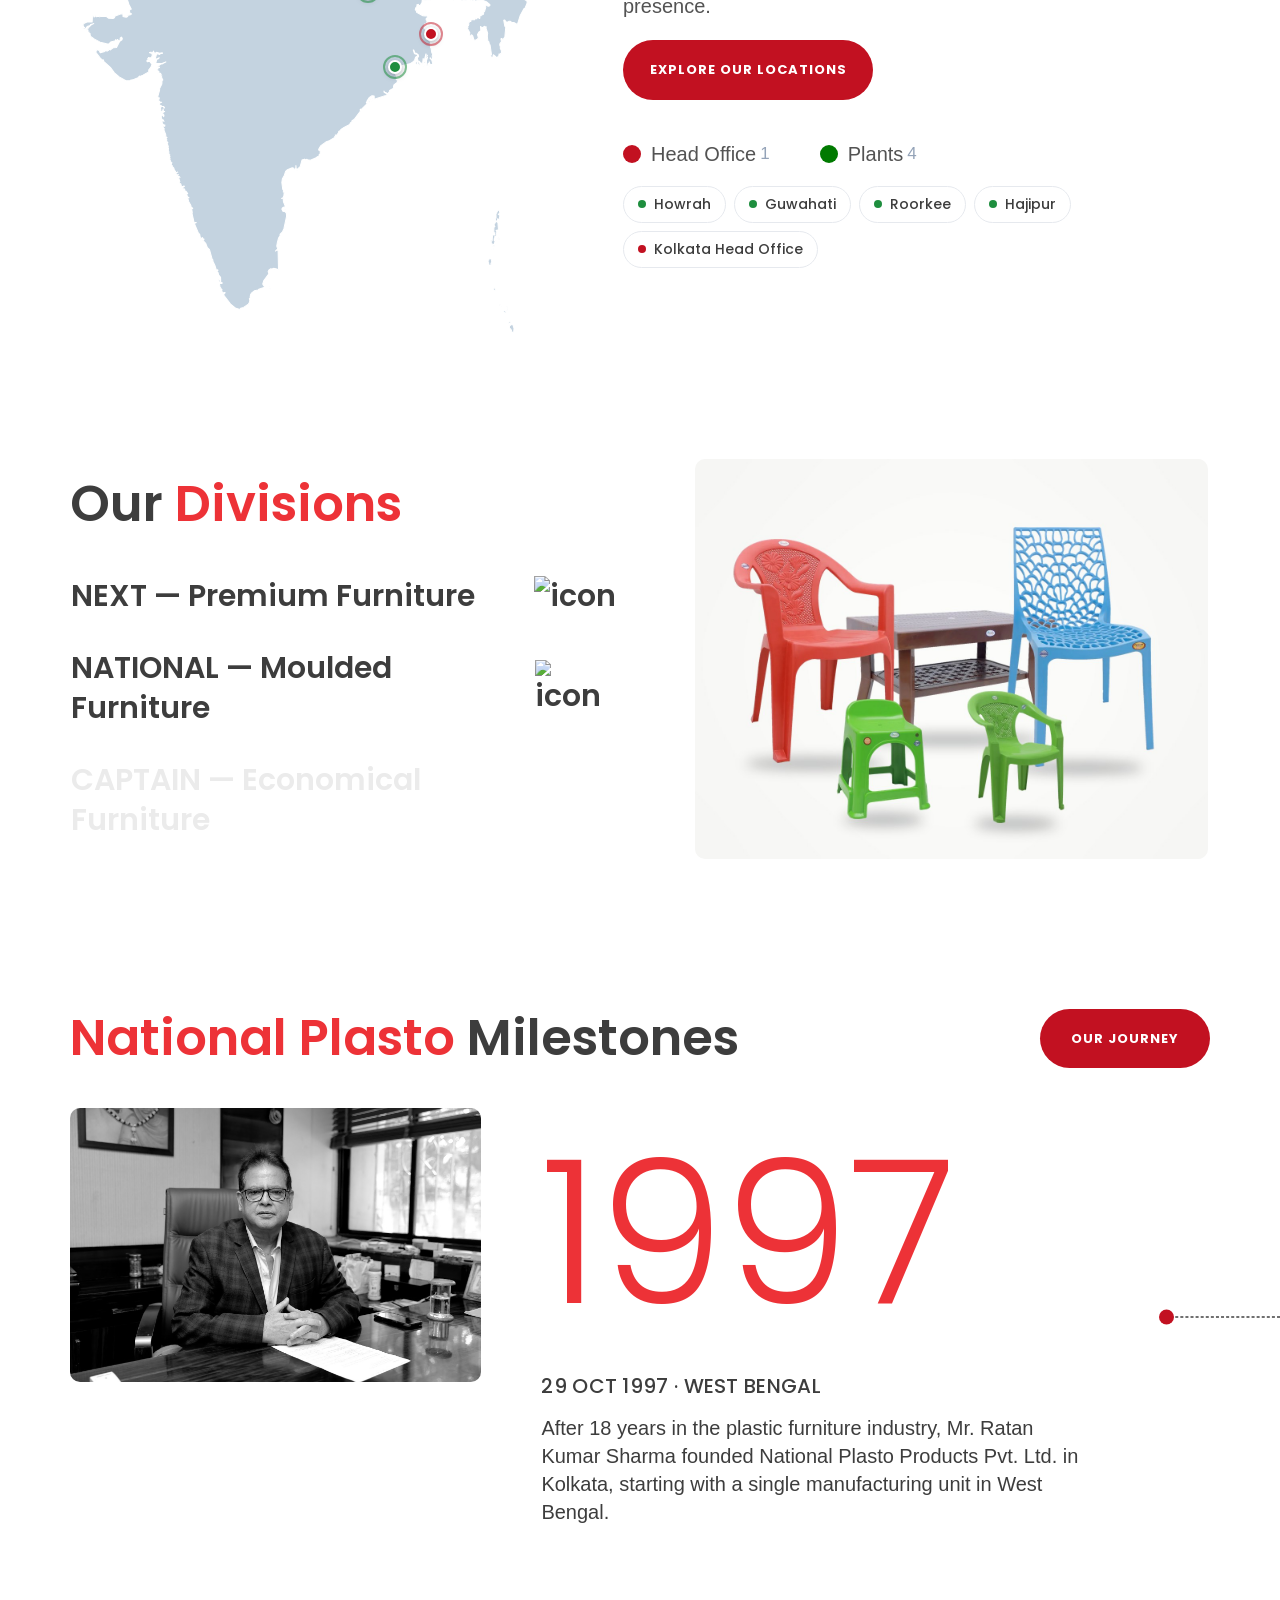
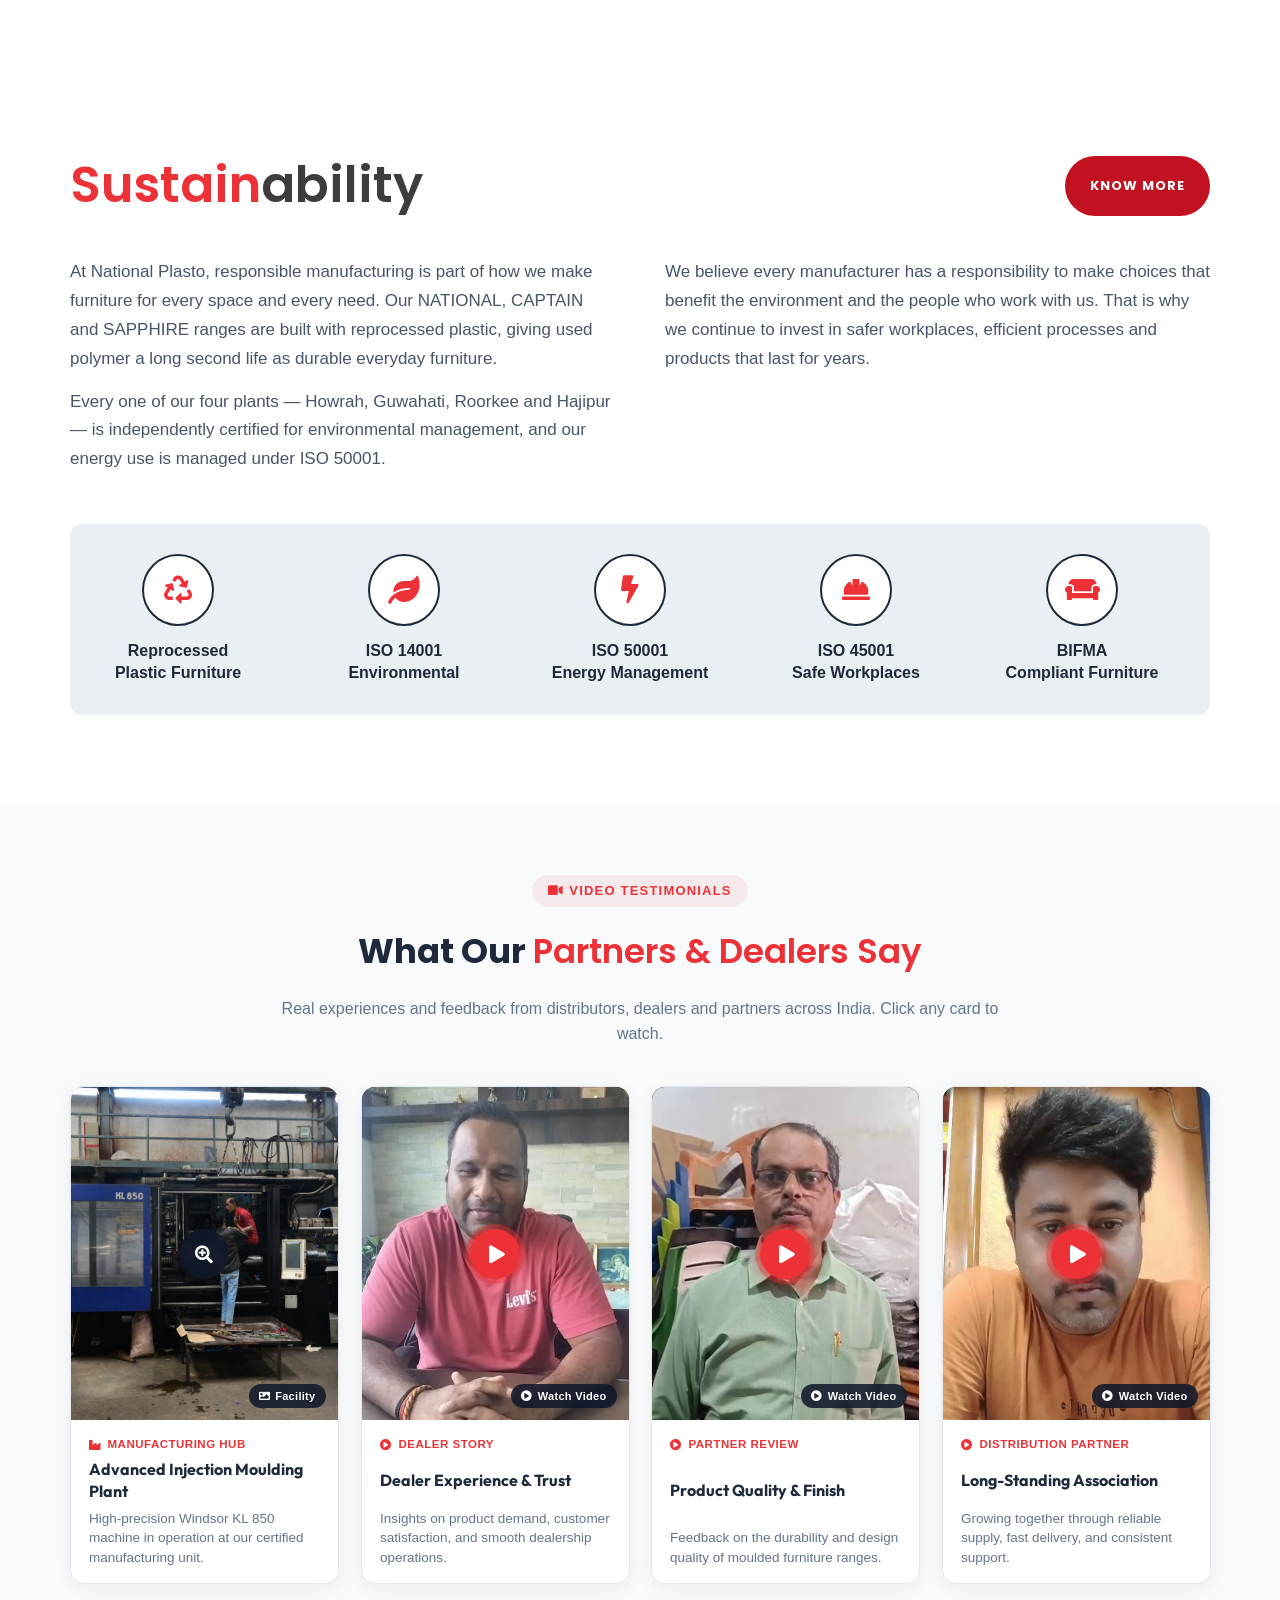
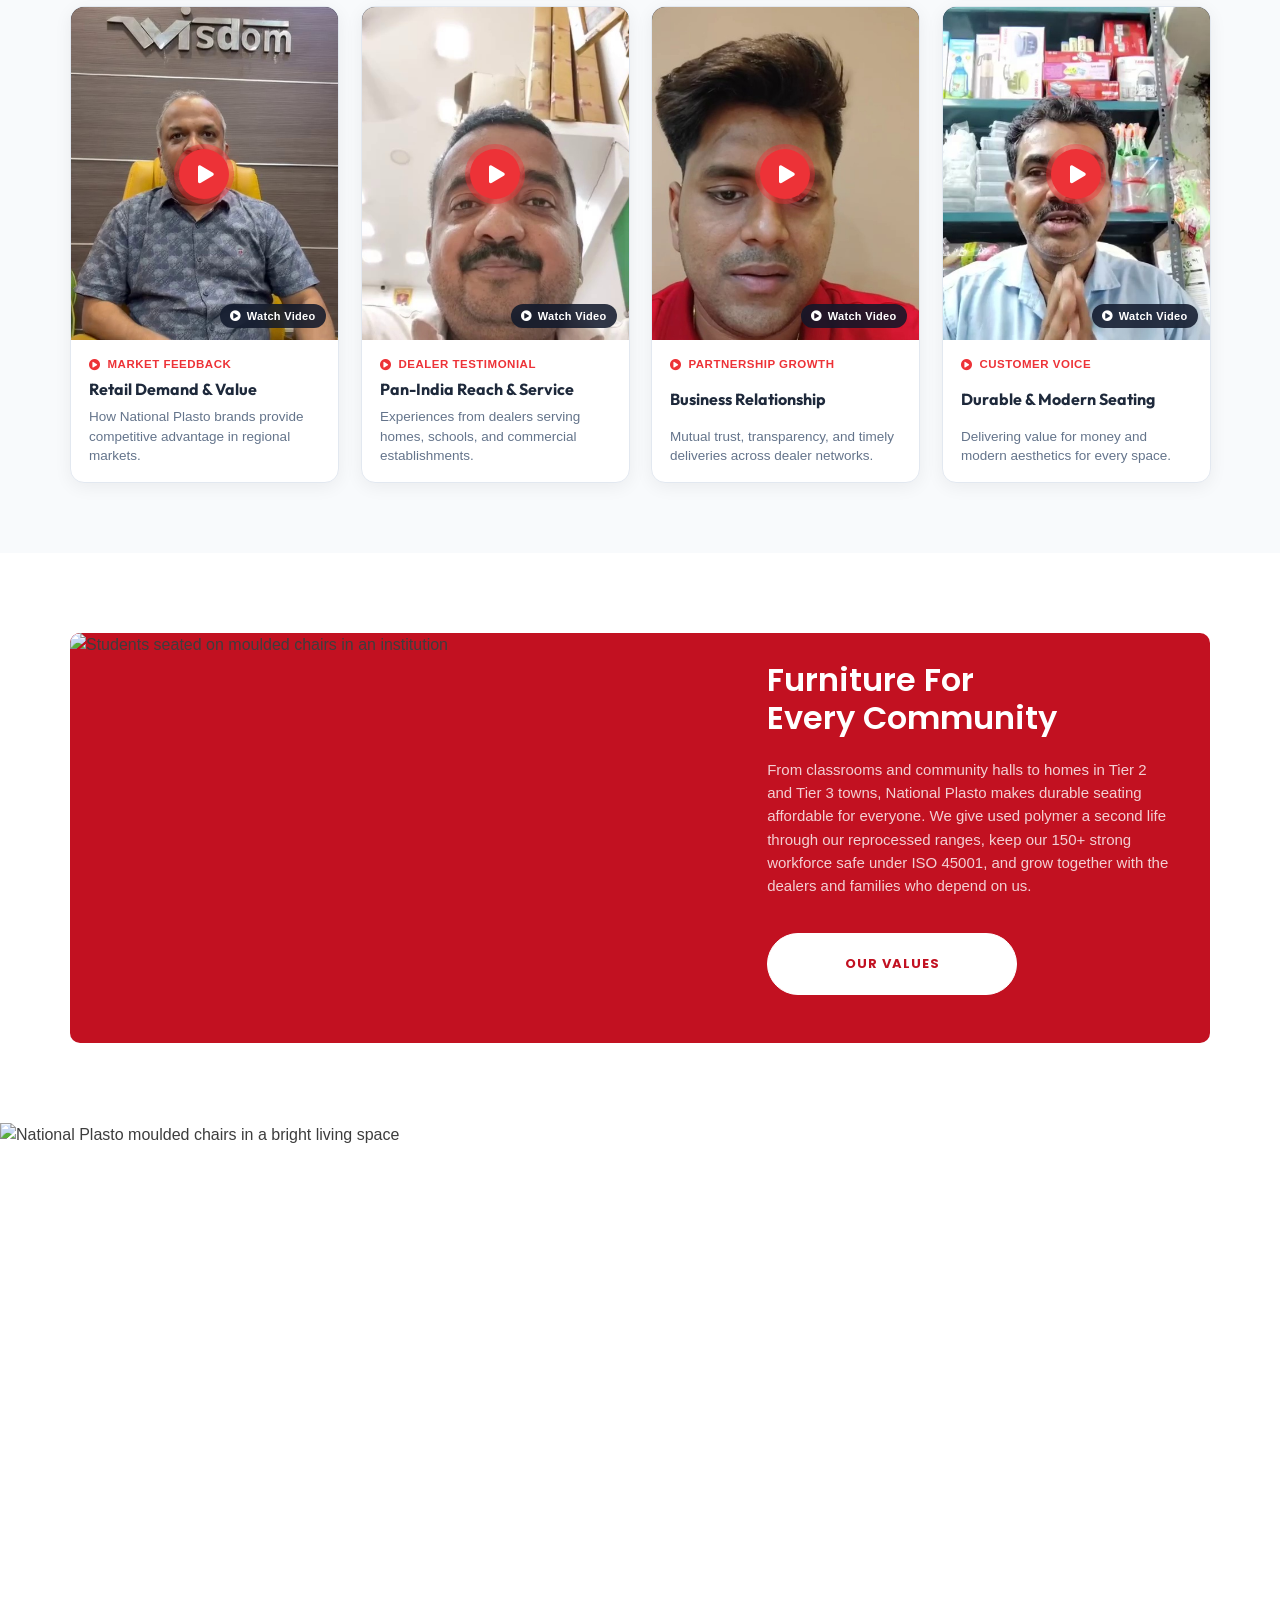
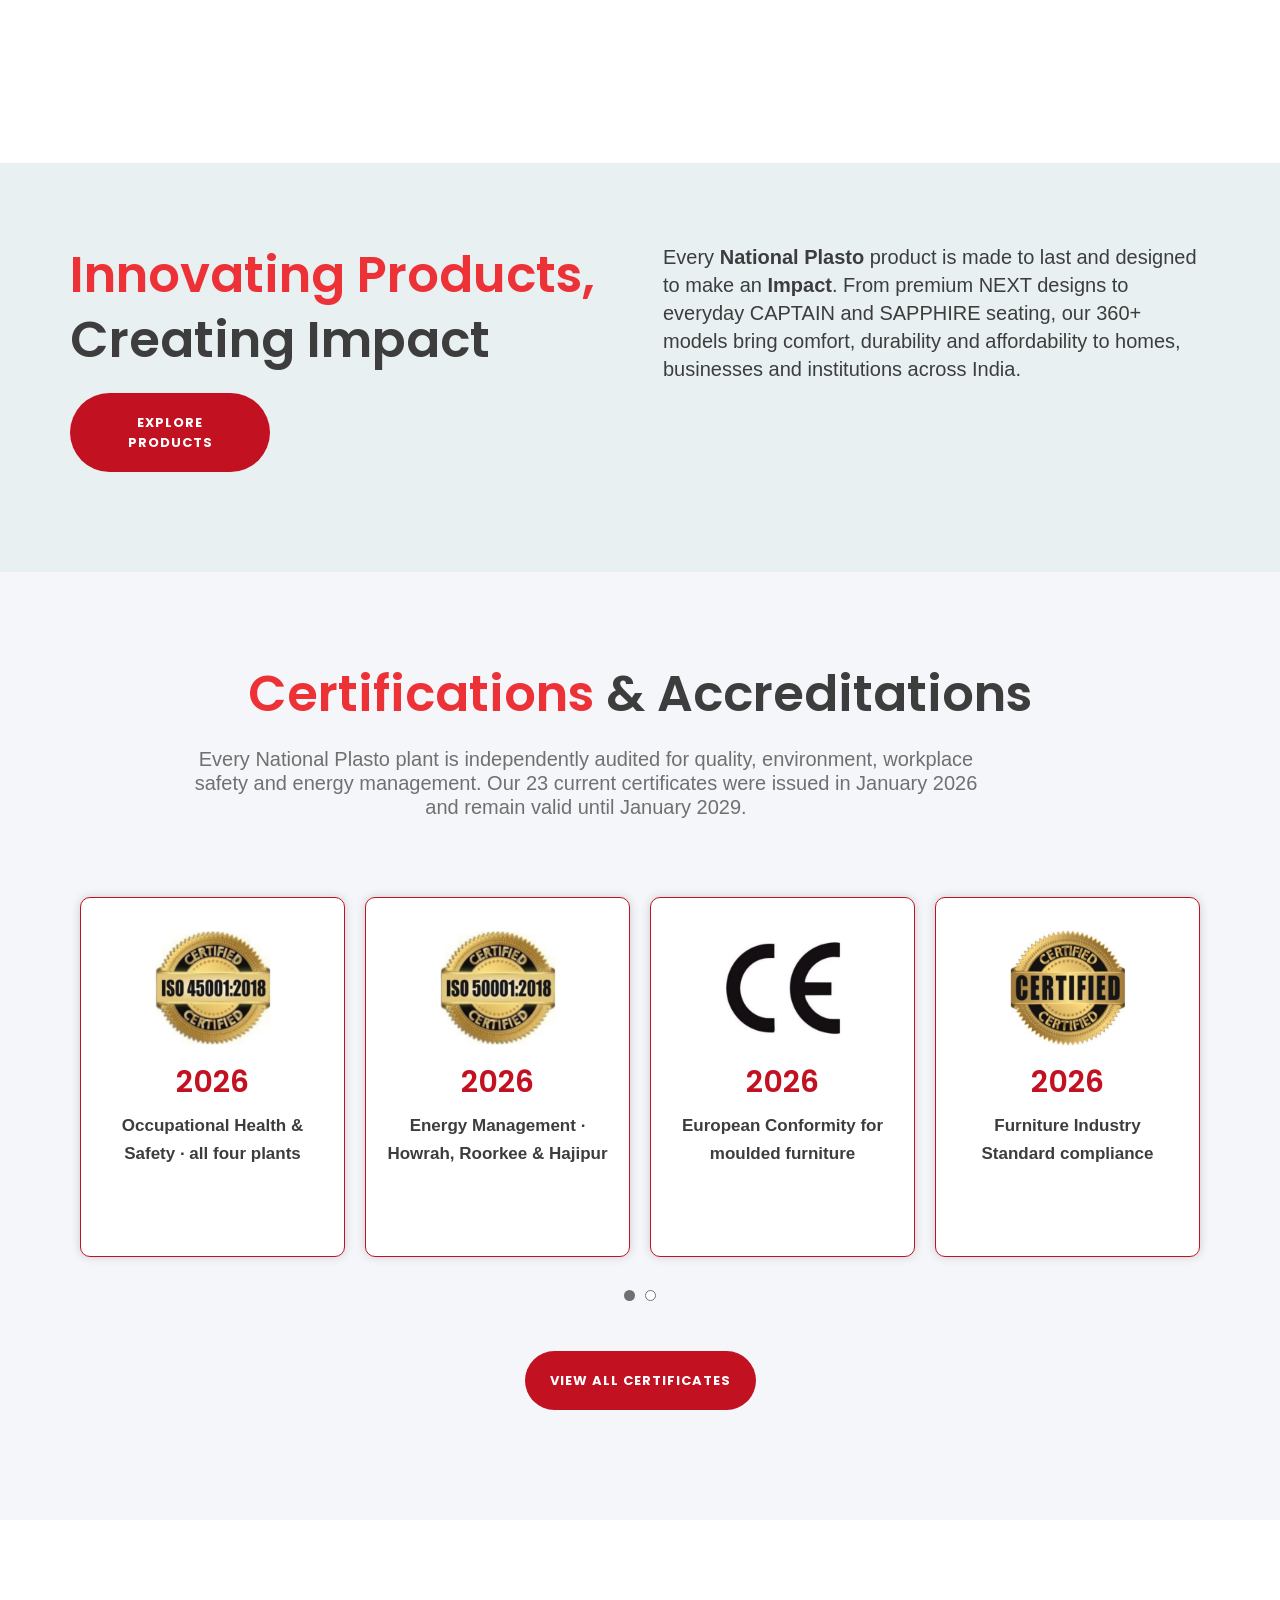
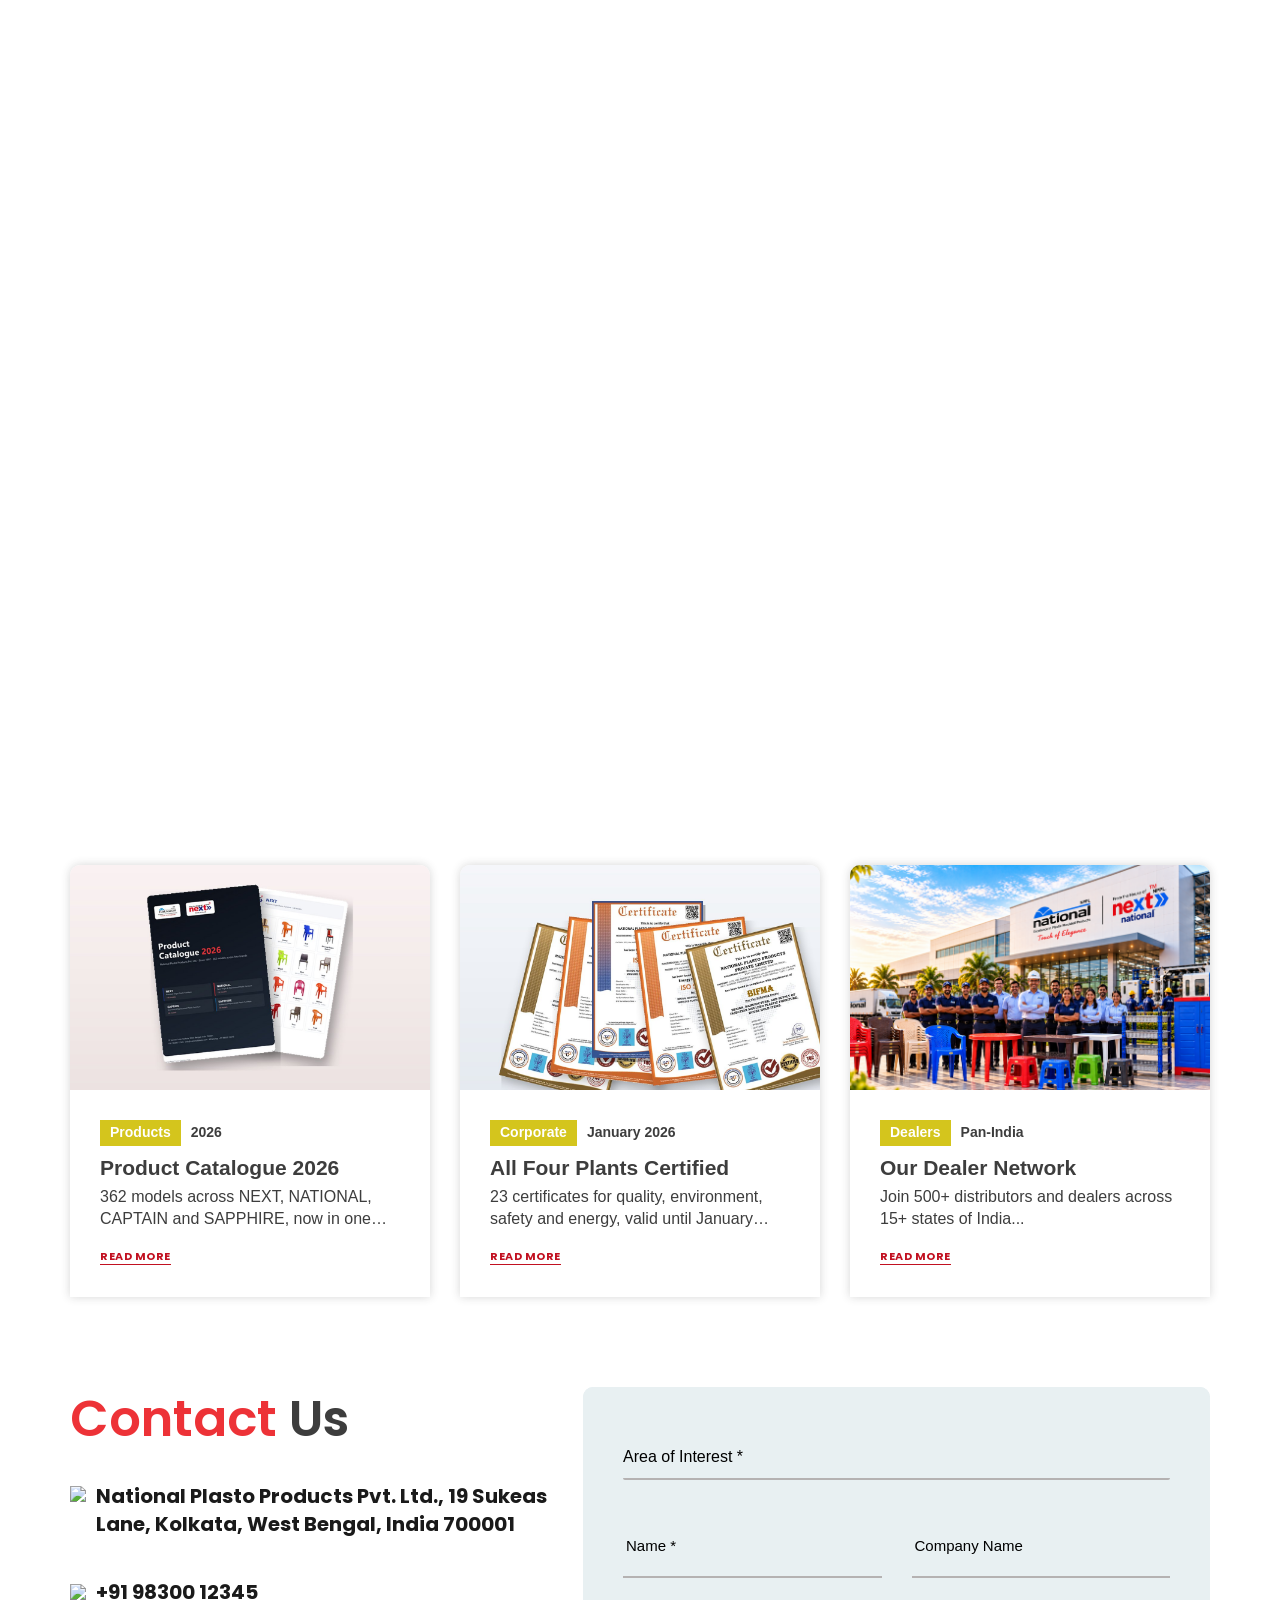
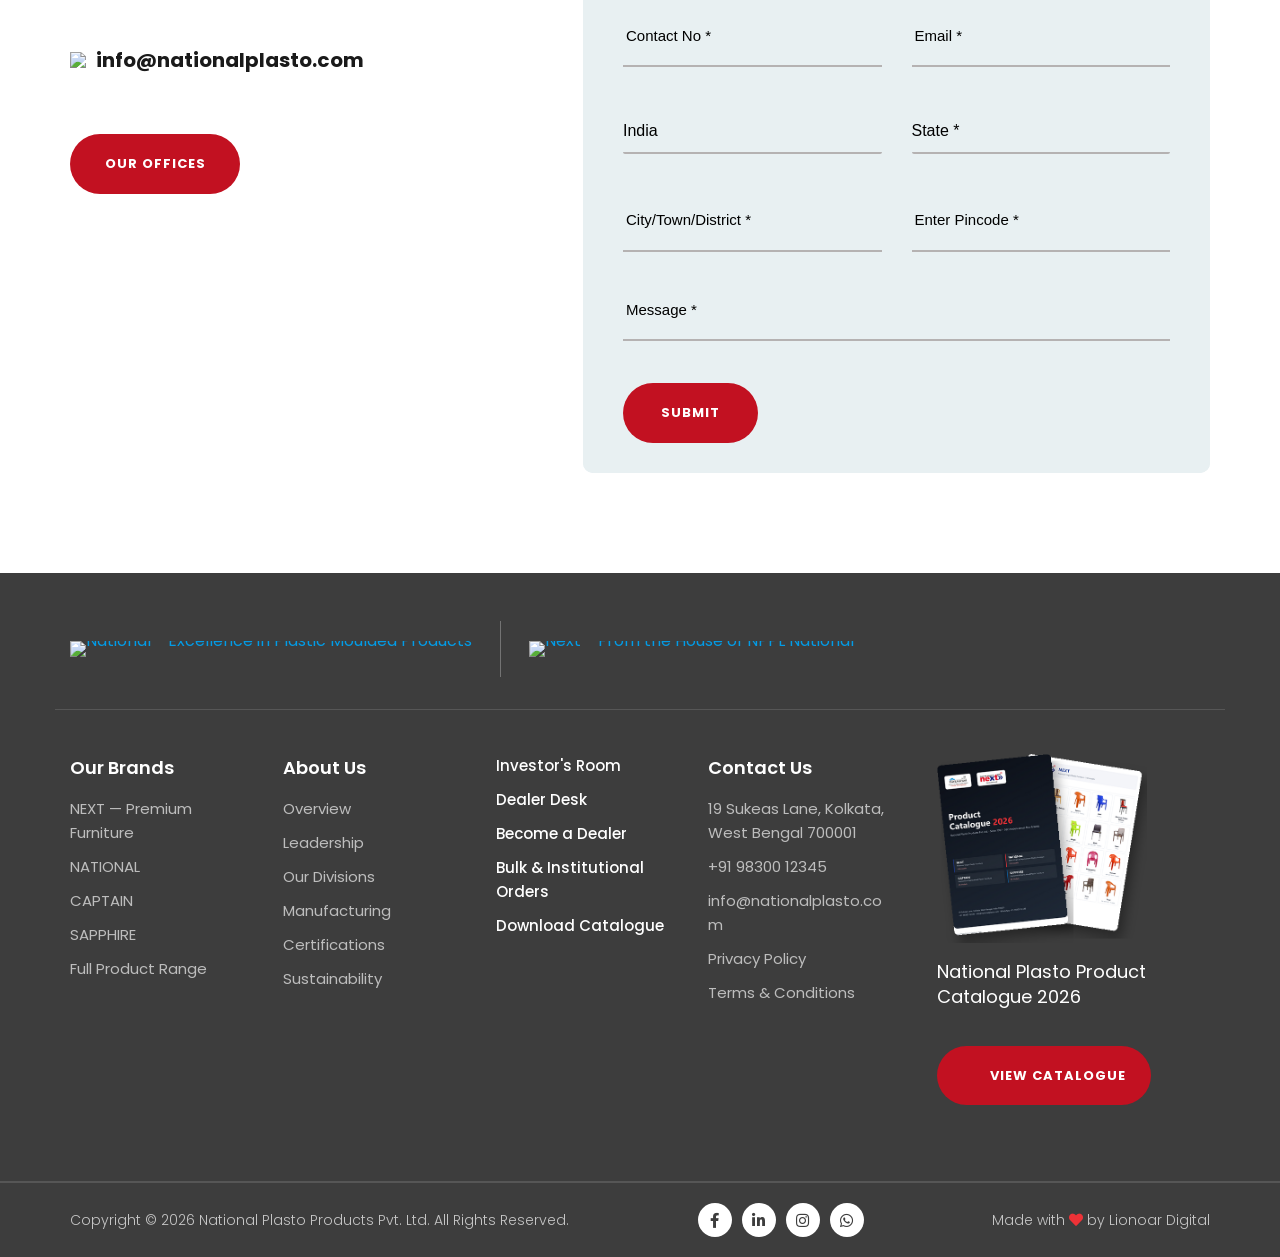
==== commit b36b9e9c: "Add stats counter animation and increase hero banner height to show full products" ====
--- a/index.html
+++ b/index.html
@@ -746,31 +746,31 @@
 
           <div class="largest_plastic_white_box np-stats toTop" data-scroll>
             <div class="np-stat">
-              <h5>29+ <small>Years</small></h5>
+              <h5><span class="np-counter" data-target="29">29</span>+ <small>Years</small></h5>
               <p class="para-text">Industrial Pedigree</p>
             </div>
             <div class="np-stat">
-              <h5>15+ <small>States</small></h5>
+              <h5><span class="np-counter" data-target="15">15</span>+ <small>States</small></h5>
               <p class="para-text">Pan-India Presence</p>
             </div>
             <div class="np-stat">
-              <h5>4</h5>
+              <h5><span class="np-counter" data-target="4">4</span></h5>
               <p class="para-text">Manufacturing Plants</p>
             </div>
             <div class="np-stat">
-              <h5>4</h5>
+              <h5><span class="np-counter" data-target="4">4</span></h5>
               <p class="para-text">Brands &amp; Divisions</p>
             </div>
             <div class="np-stat">
-              <h5>1,200+</h5>
+              <h5><span class="np-counter" data-target="1200" data-format="comma">1,200</span>+</h5>
               <p class="para-text">Products in Range</p>
             </div>
             <div class="np-stat">
-              <h5>500+</h5>
+              <h5><span class="np-counter" data-target="500">500</span>+</h5>
               <p class="para-text">Distributors &amp; Dealers</p>
             </div>
             <div class="np-stat">
-              <h5>150+</h5>
+              <h5><span class="np-counter" data-target="150">150</span>+</h5>
               <p class="para-text">Workforce Strength</p>
             </div>
             <div class="np-stat np-stat--text">
@@ -1779,6 +1779,7 @@
     });
     </script>
     <script src="js/np-reveal.js?v=20260929"></script>
+    <script src="js/np-counter.js?v=20261006"></script>
     <script src="js/np-testimonials-modal.js?v=20261006"></script>
 </body>
 </html>
--- a/css/np-revamp.css
+++ b/css/np-revamp.css
@@ -132,11 +132,11 @@
 
 @media (min-width: 1025px) {
 
-    /* Desktop hero: fixed height matching the design reference */
+    /* Desktop hero: spacious height to display full products and team */
     #index_page .banner-section .banner-slider-img {
-        height: 460px !important;
-        min-height: 460px !important;
-        max-height: 460px !important;
+        height: 640px !important;
+        min-height: 580px !important;
+        max-height: 720px !important;
     }
 
     #index_page .banner-section .banner-slider-img .banner_img,
@@ -144,7 +144,7 @@
         height: 100% !important;
         width: 100% !important;
         object-fit: cover !important;
-        object-position: center center !important;
+        object-position: center bottom !important;
     }
 
     /* Vertically center the text block, keep it left-aligned */
@@ -152,6 +152,13 @@
         top: 50% !important;
         transform: translateY(-50%) !important;
         -webkit-transform: translateY(-50%) !important;
+    }
+}
+
+@media (min-width: 1600px) {
+    #index_page .banner-section .banner-slider-img {
+        height: 700px !important;
+        max-height: 760px !important;
     }
 }
 
@@ -378,6 +385,26 @@
     font-size: 16px;
     font-weight: 500;
     line-height: 1.4;
+}
+
+.np-counter {
+    display: inline-block;
+    font-variant-numeric: tabular-nums;
+    -webkit-font-feature-settings: "tnum" 1;
+    font-feature-settings: "tnum" 1;
+    will-change: transform;
+    transition: transform 0.3s cubic-bezier(0.34, 1.56, 0.64, 1);
+}
+
+.np-stat.is-counted .np-counter,
+.value_content.is-counted .np-counter {
+    animation: npCounterPop 0.45s cubic-bezier(0.175, 0.885, 0.32, 1.275);
+}
+
+@keyframes npCounterPop {
+    0% { transform: scale(1); }
+    50% { transform: scale(1.06); }
+    100% { transform: scale(1); }
 }
 
 @media (max-width: 1199px) {
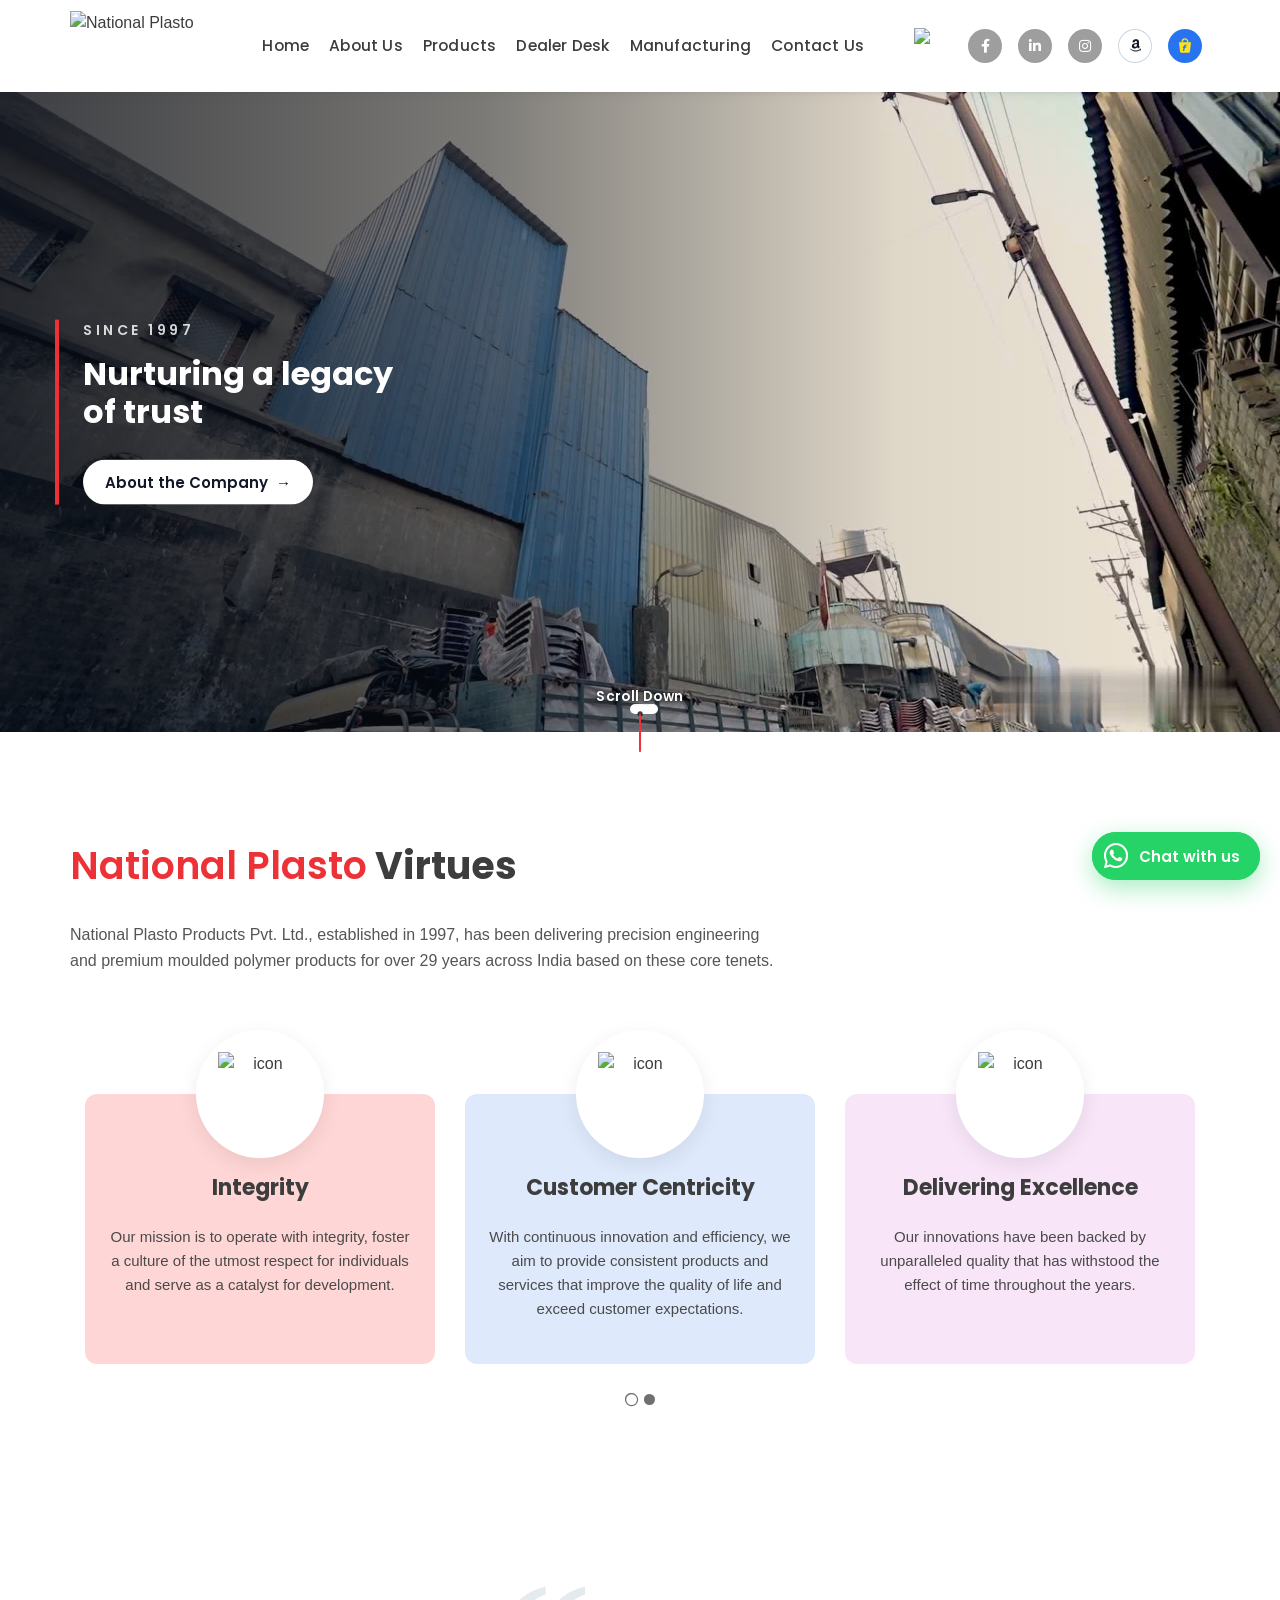
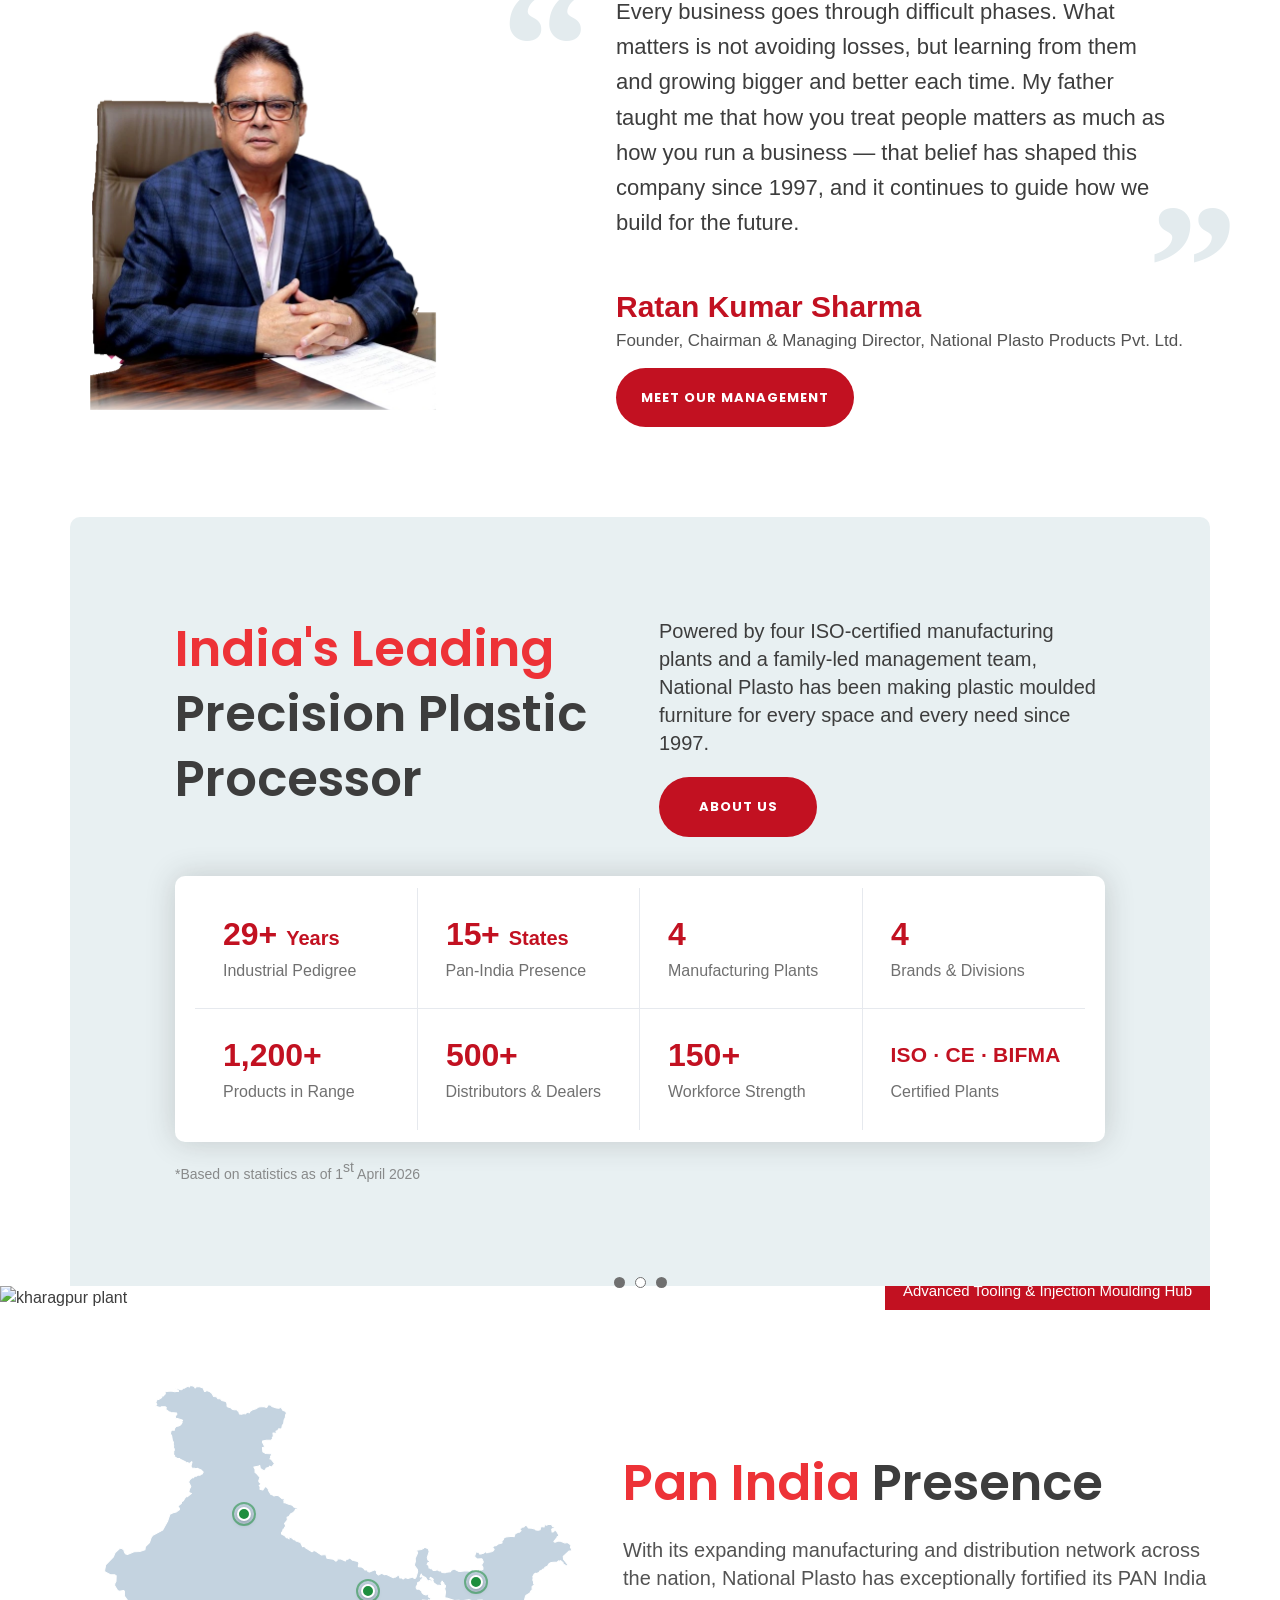
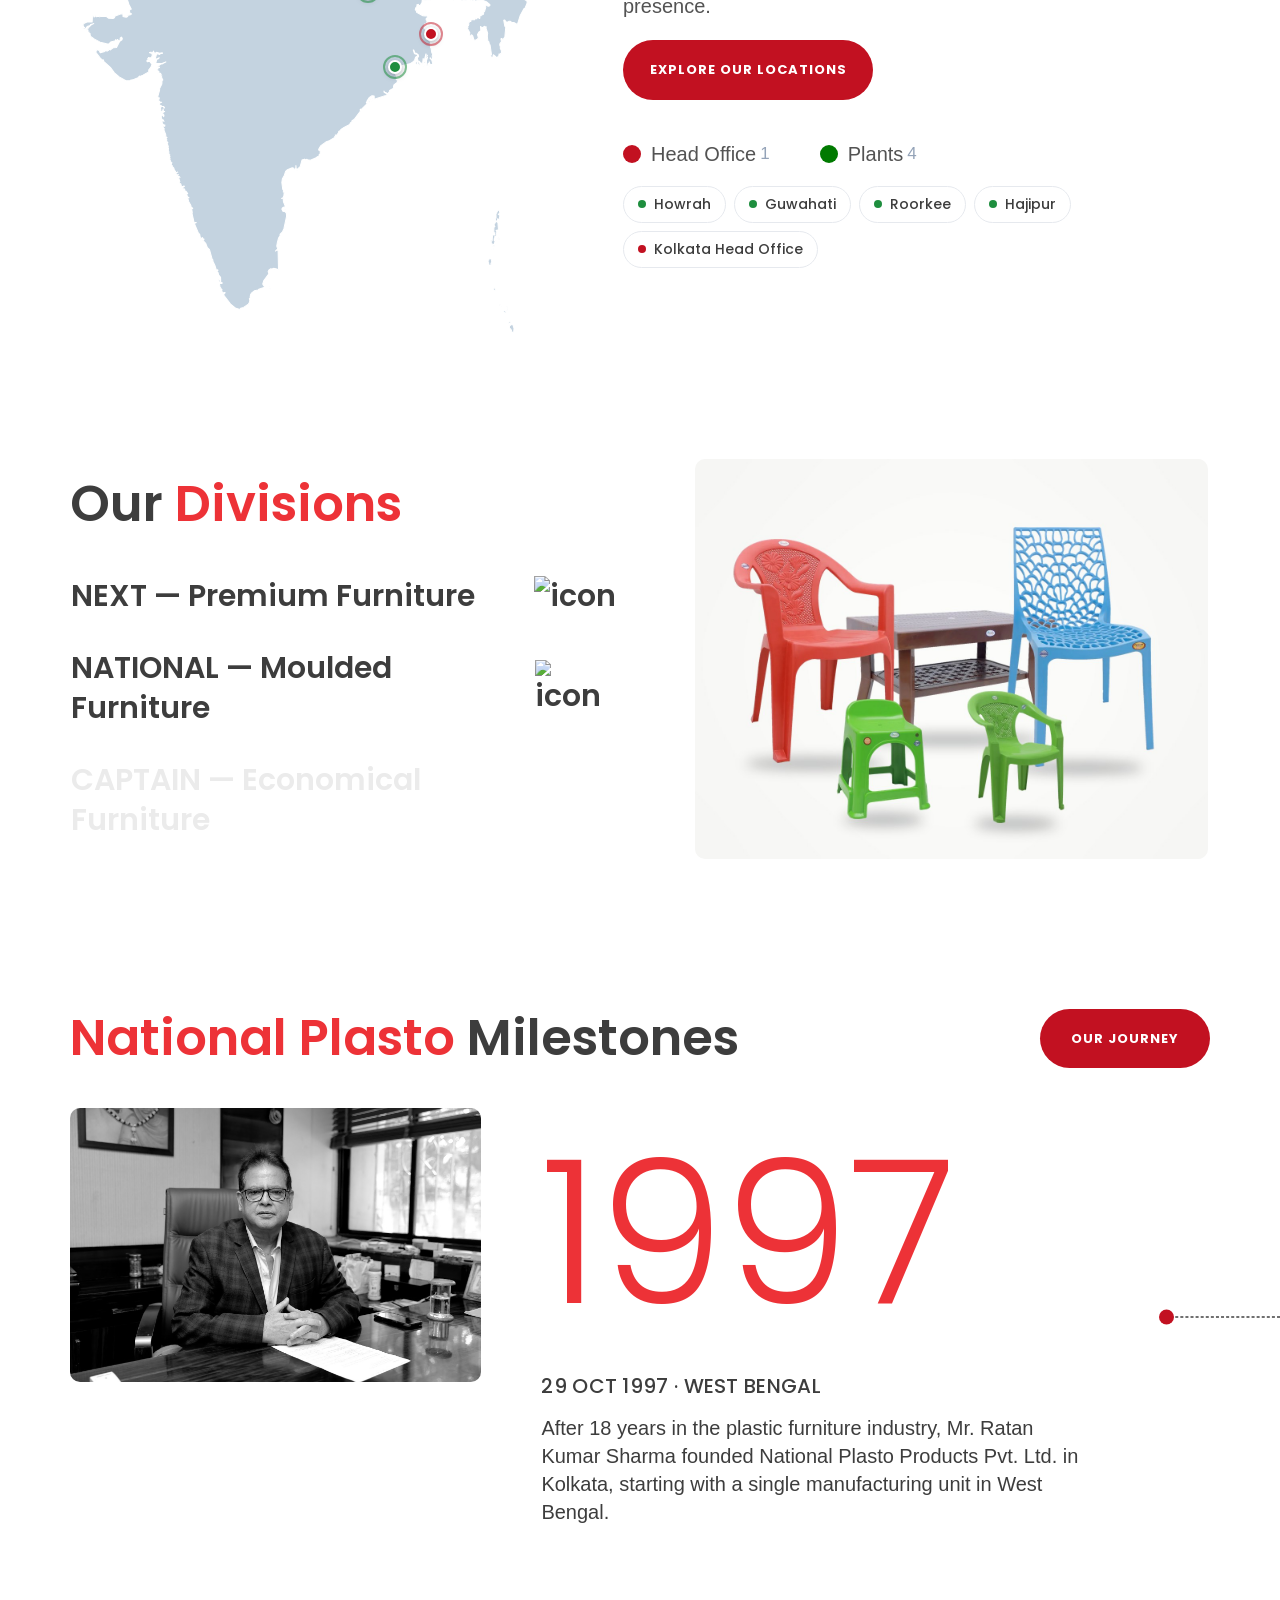
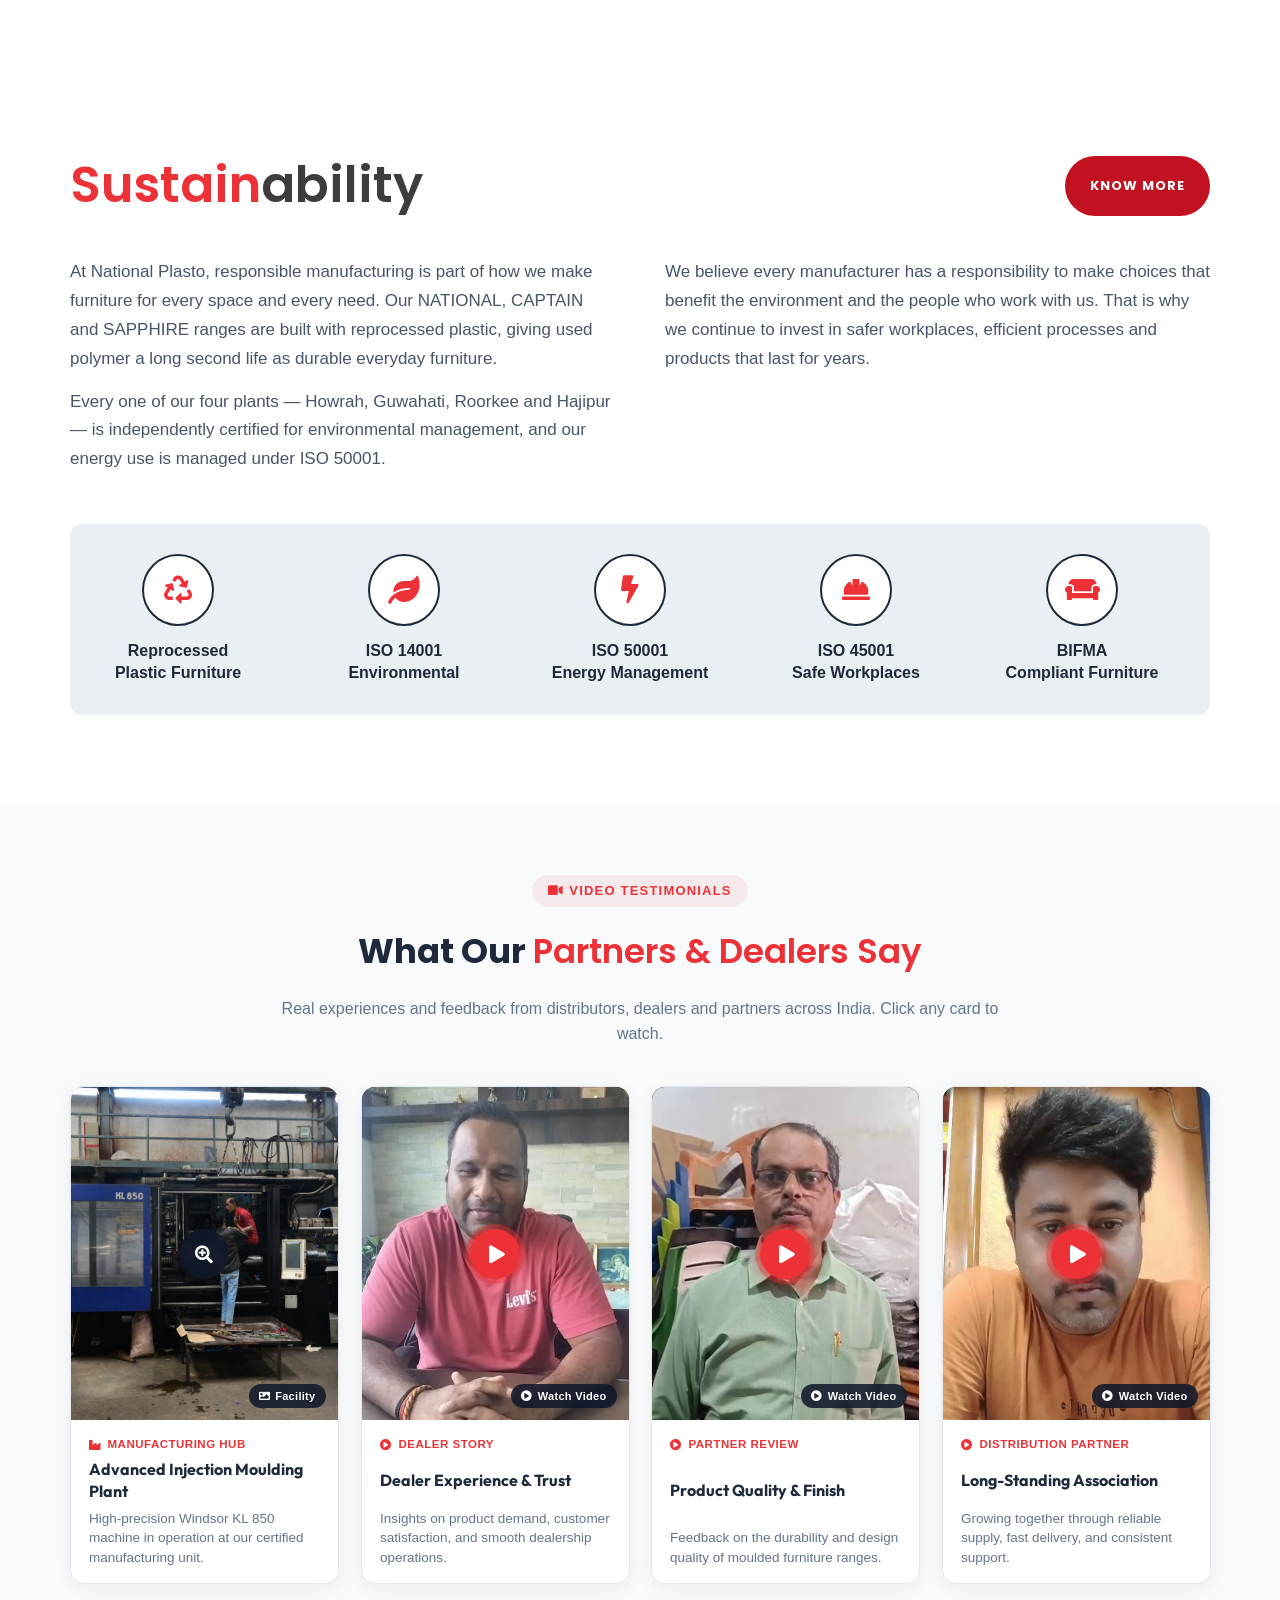
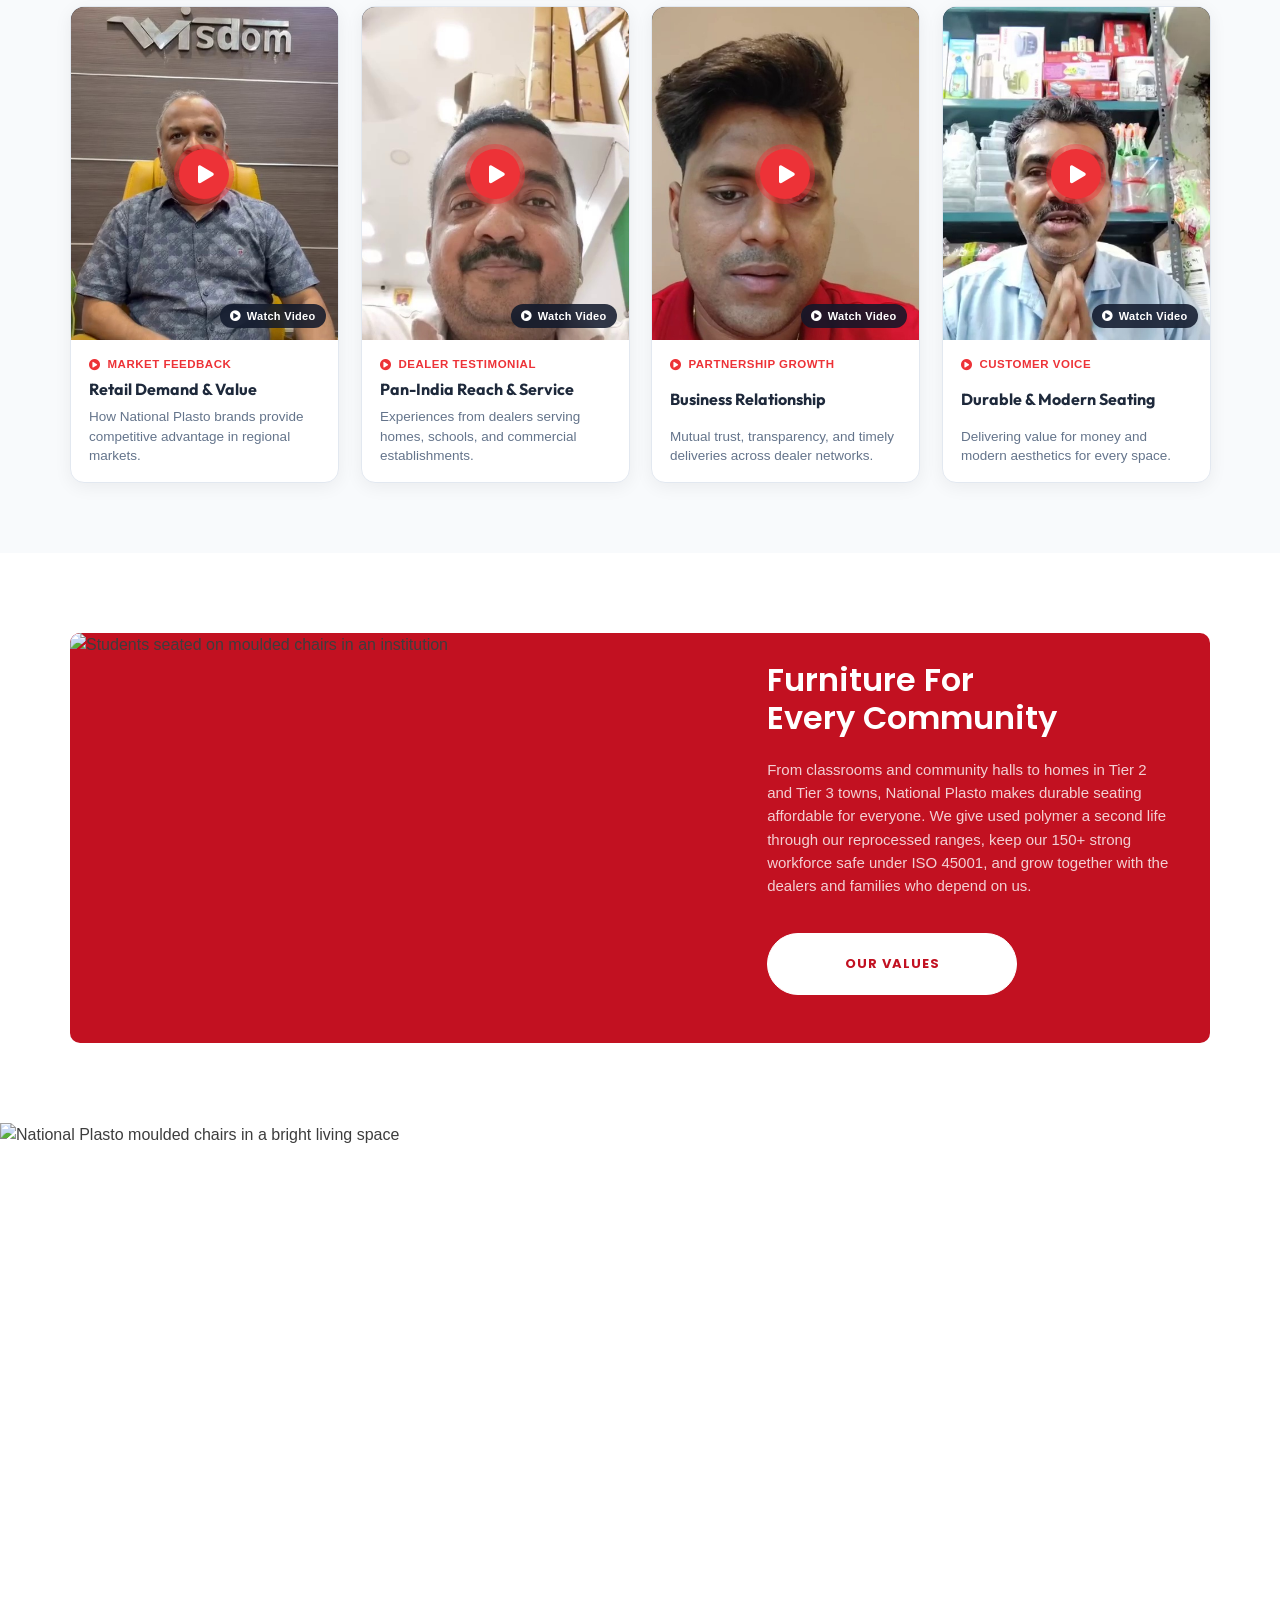
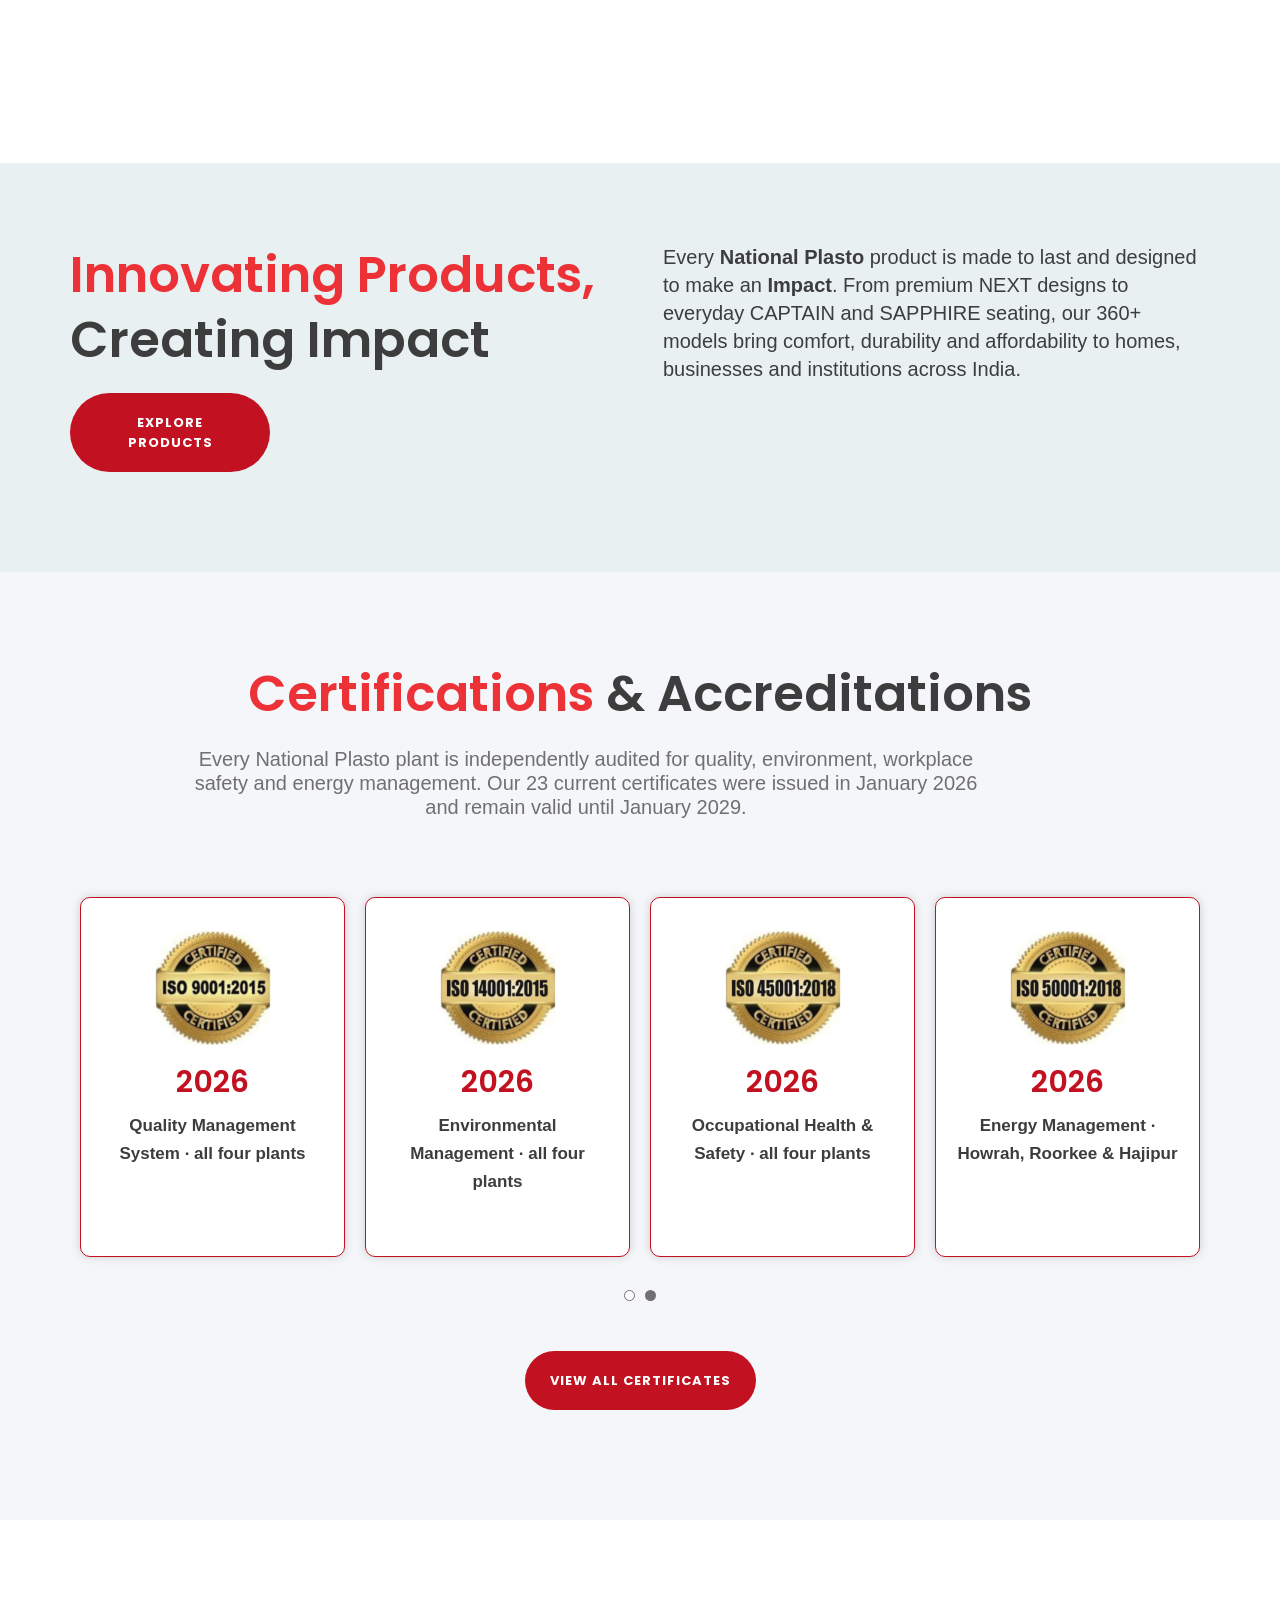
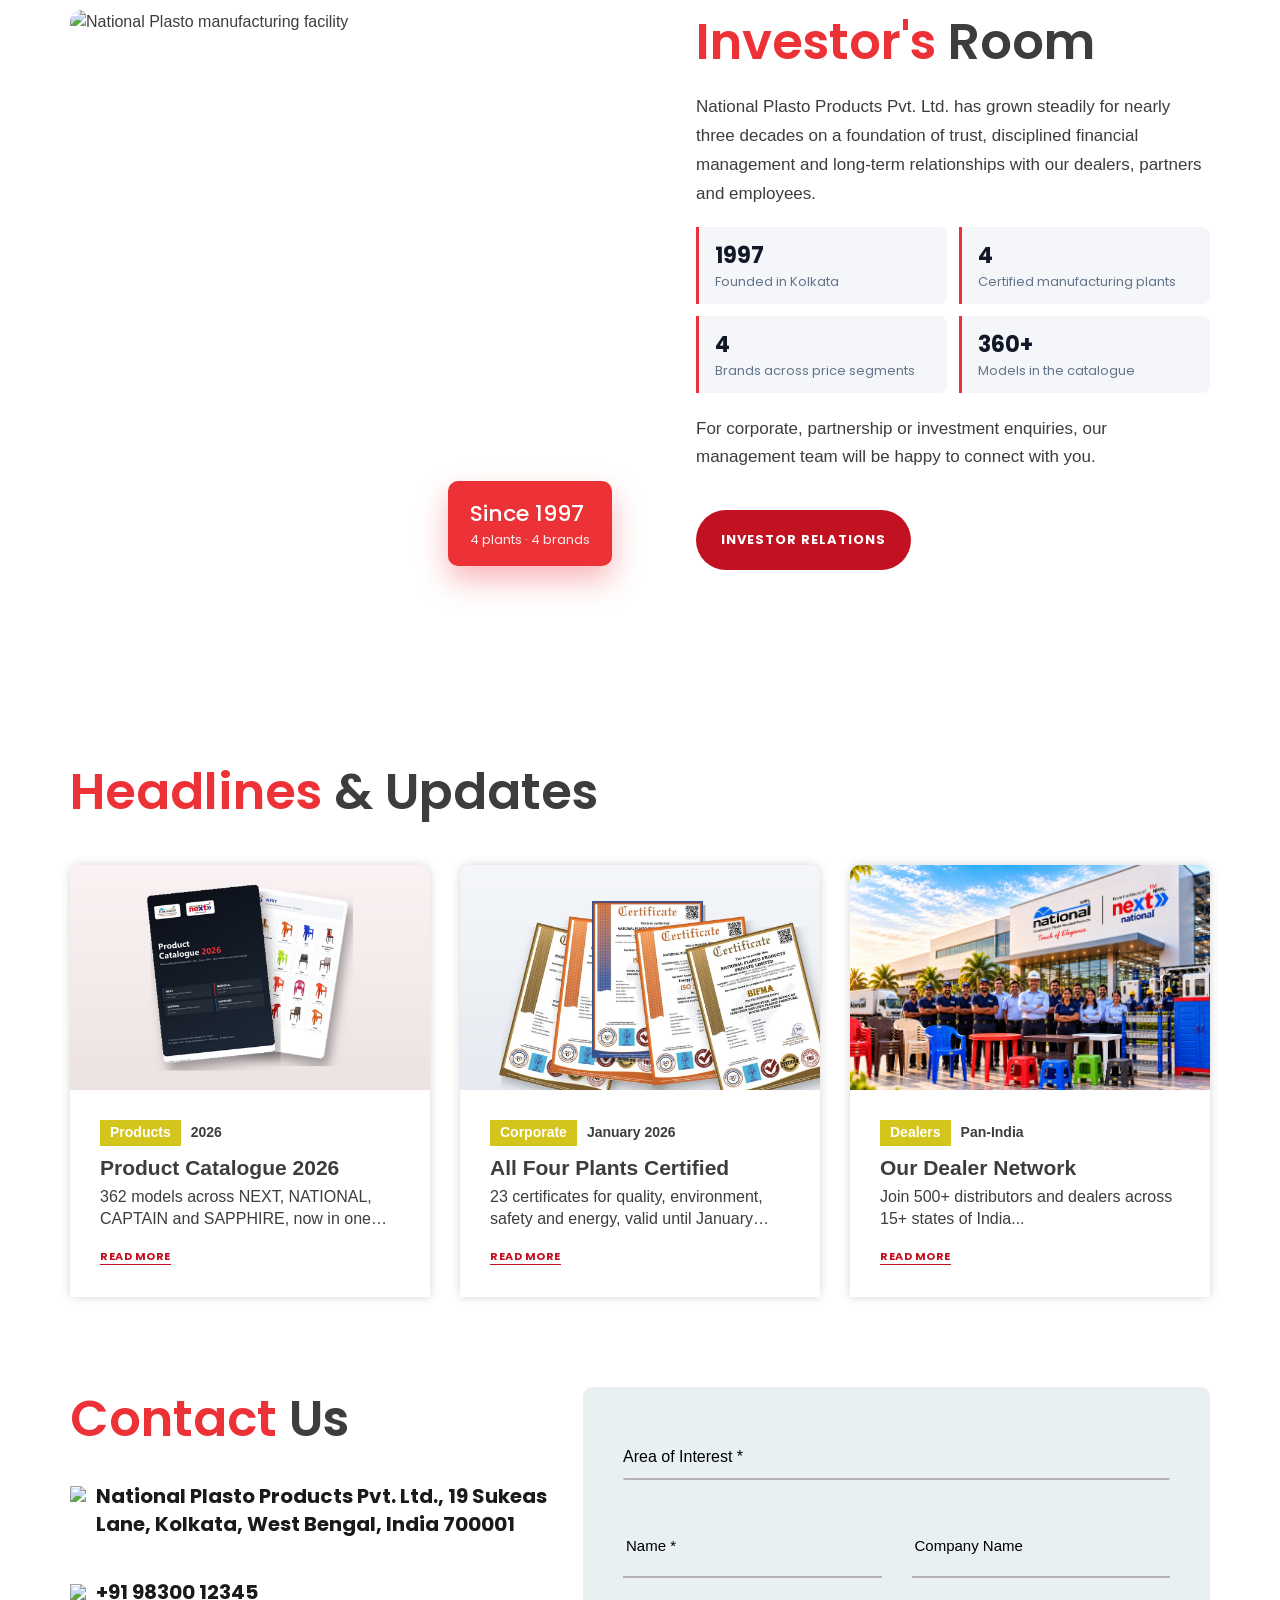
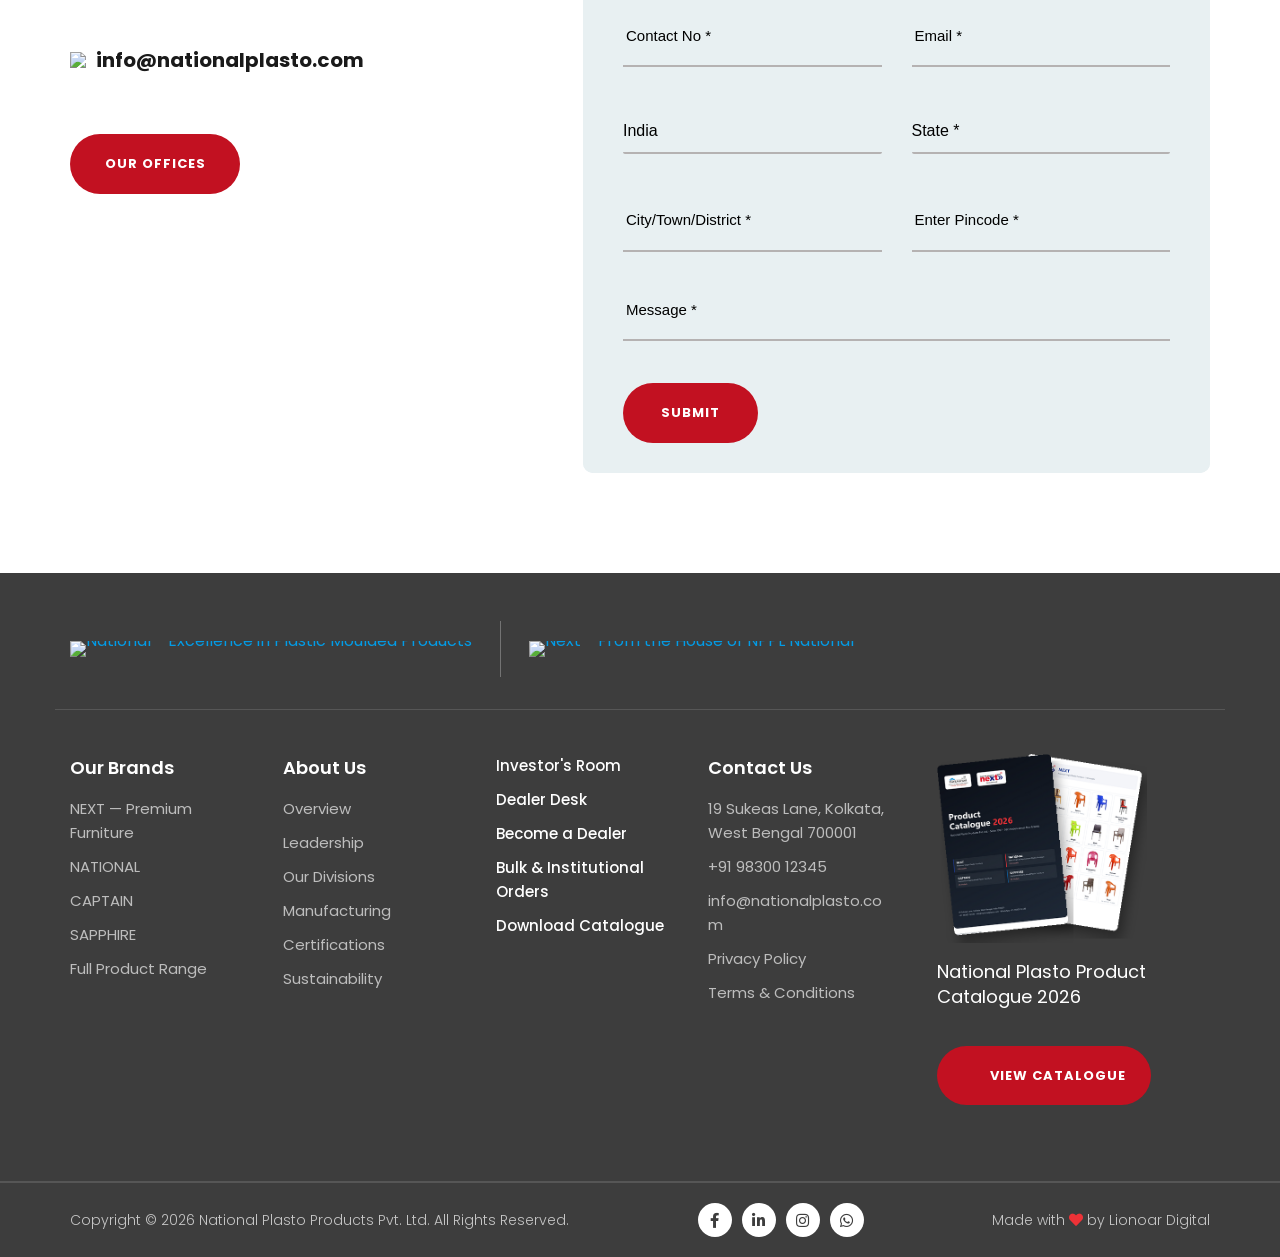
==== commit 62108d17: "Add watermark-free overview video to first hero slider" ====
--- a/index.html
+++ b/index.html
@@ -206,7 +206,9 @@
                 position: relative !important;
             }
             #index_page .banner-section .banner-slider-img .banner_img img,
-            .banner-section .banner-slider-img .banner_img img {
+            .banner-section .banner-slider-img .banner_img img,
+            #index_page .banner-section .banner-slider-img .banner_img video,
+            .banner-section .banner-slider-img .banner_img video {
                 width: 100% !important;
                 height: 100% !important;
                 object-fit: cover !important;
@@ -577,8 +579,9 @@
         <div class="banner_item">
           <div class="banner-slider-img banner-slider-img1">
             <div class="banner_img">
-              <img src="images/hero/image1.png?v=20260929g" class="img-responsive mobile_banner_hide" alt="National Plasto corporate headquarters" width="1920" height="1080" fetchpriority="high">
-              <img src="images/hero/image1-mobile.png?v=20260929_portrait" class="img-responsive mobile_banner_show" alt="National Plasto corporate headquarters" width="1717" height="916">
+              <video class="np-hero-video" autoplay muted loop playsinline poster="images/hero/overview-video-poster.jpg">
+                <source src="videos/hero/national-plasto-overview.mp4" type="video/mp4">
+              </video>
             </div>
             <div class="banner_content white_color">
               <span class="np-hero-eyebrow">Since 1997</span>
--- a/css/np-revamp.css
+++ b/css/np-revamp.css
@@ -145,6 +145,15 @@
         width: 100% !important;
         object-fit: cover !important;
         object-position: center bottom !important;
+    }
+
+    #index_page .banner-section .banner-slider-img .banner_img video,
+    #index_page .banner-section .banner-slider-img .banner_img .np-hero-video {
+        height: 100% !important;
+        width: 100% !important;
+        object-fit: cover !important;
+        object-position: center center !important;
+        display: block !important;
     }
 
     /* Vertically center the text block, keep it left-aligned */
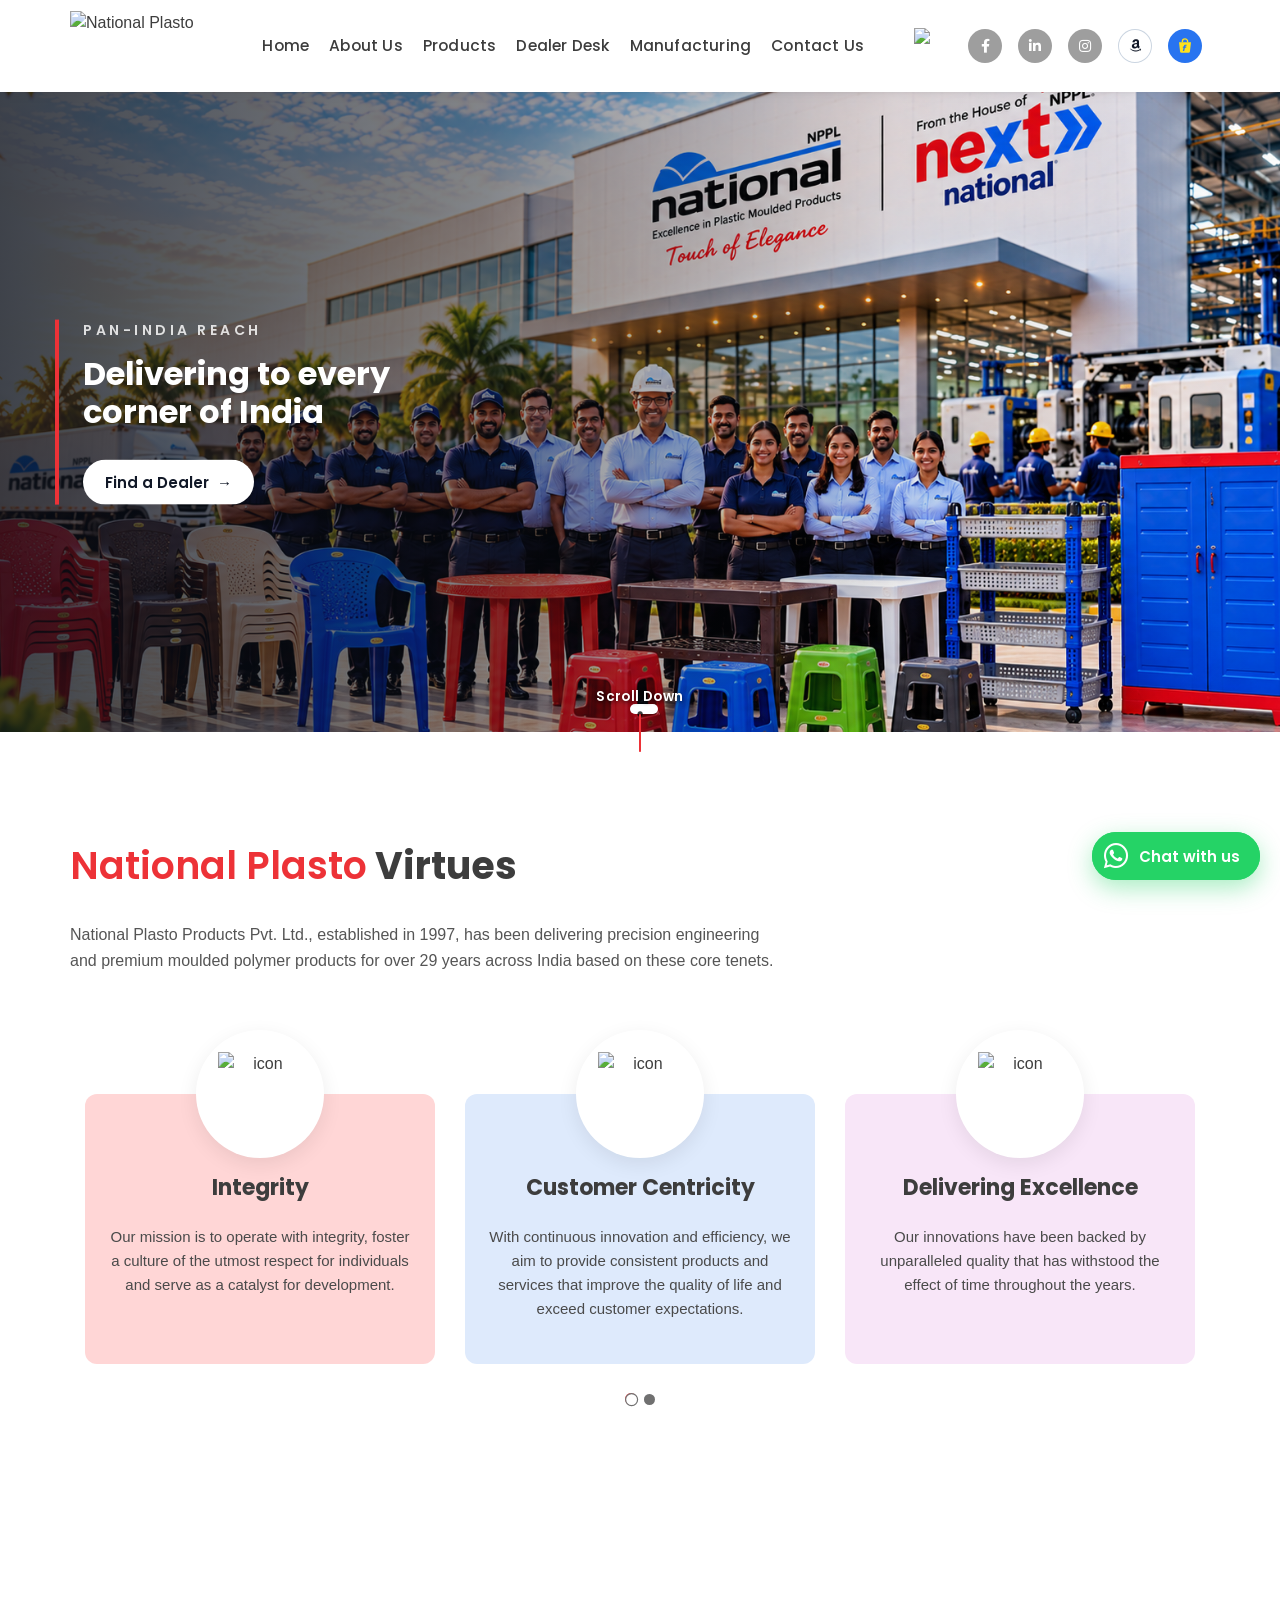
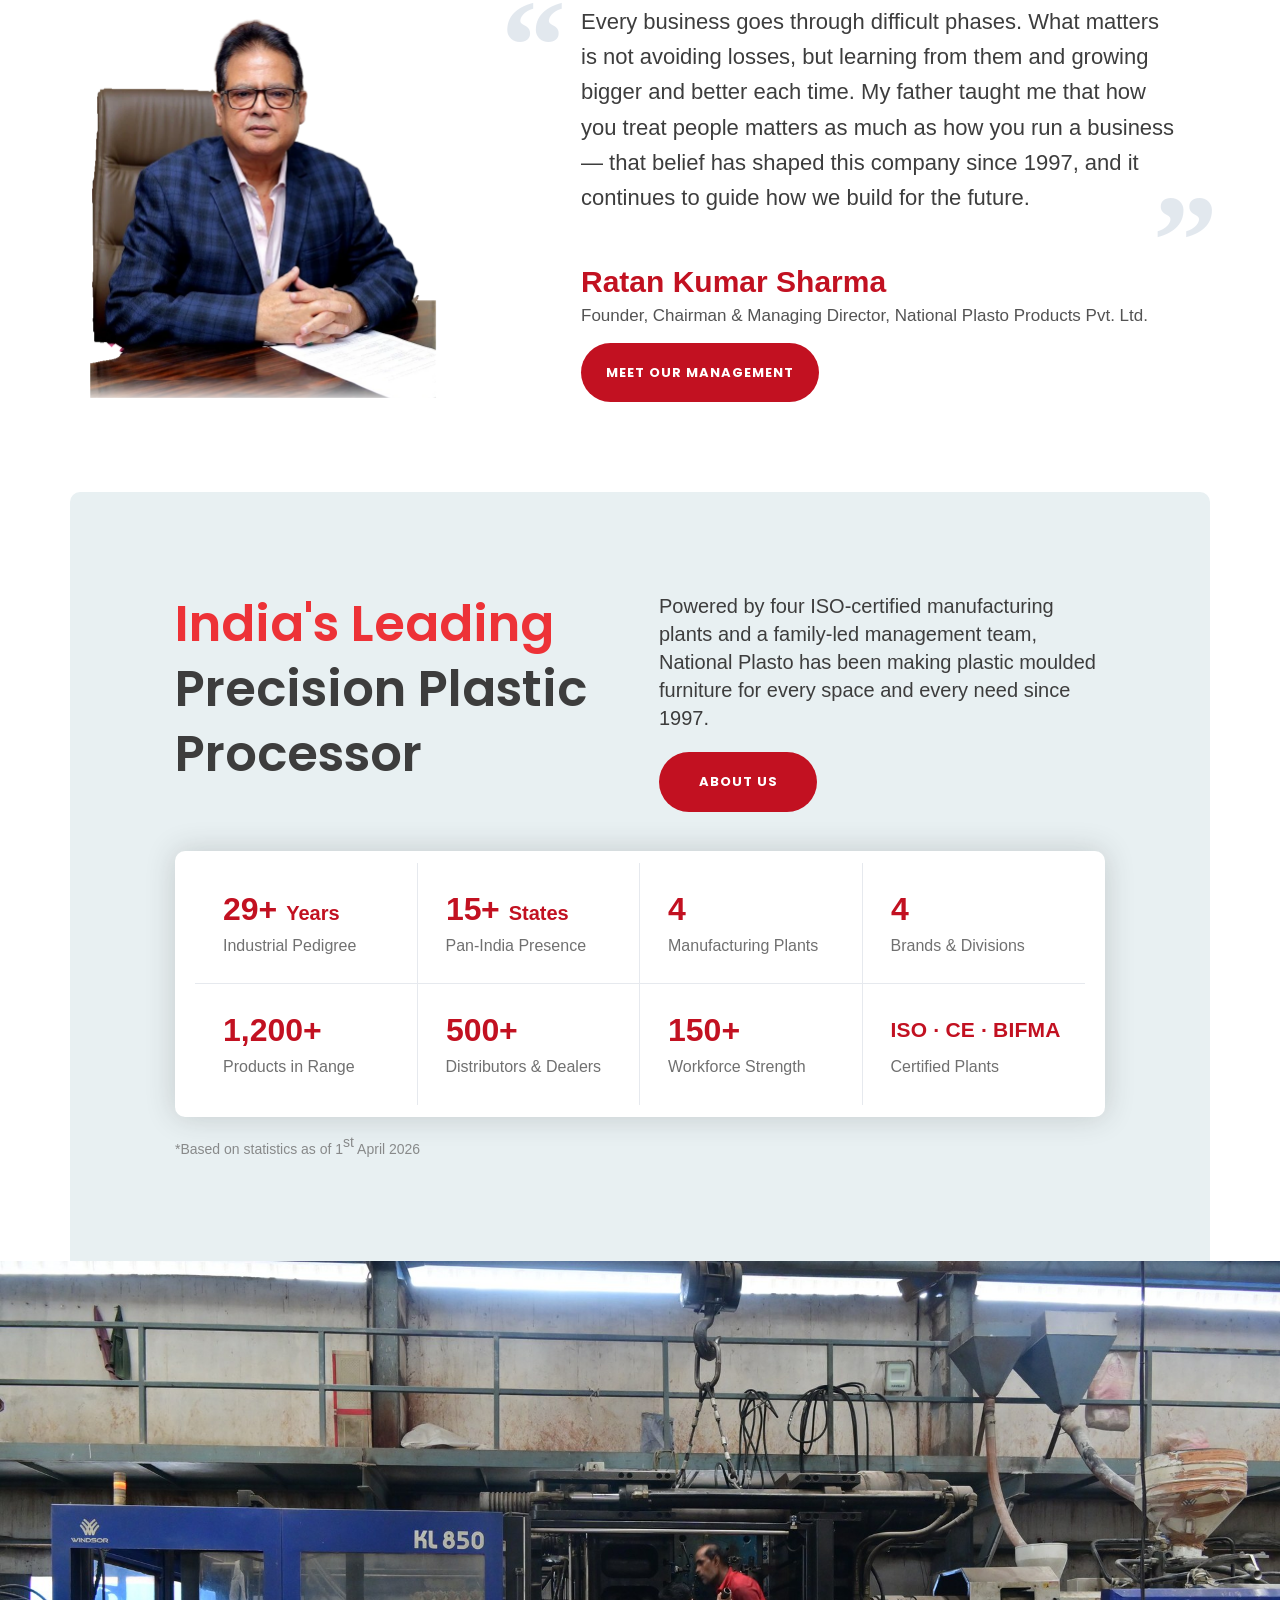
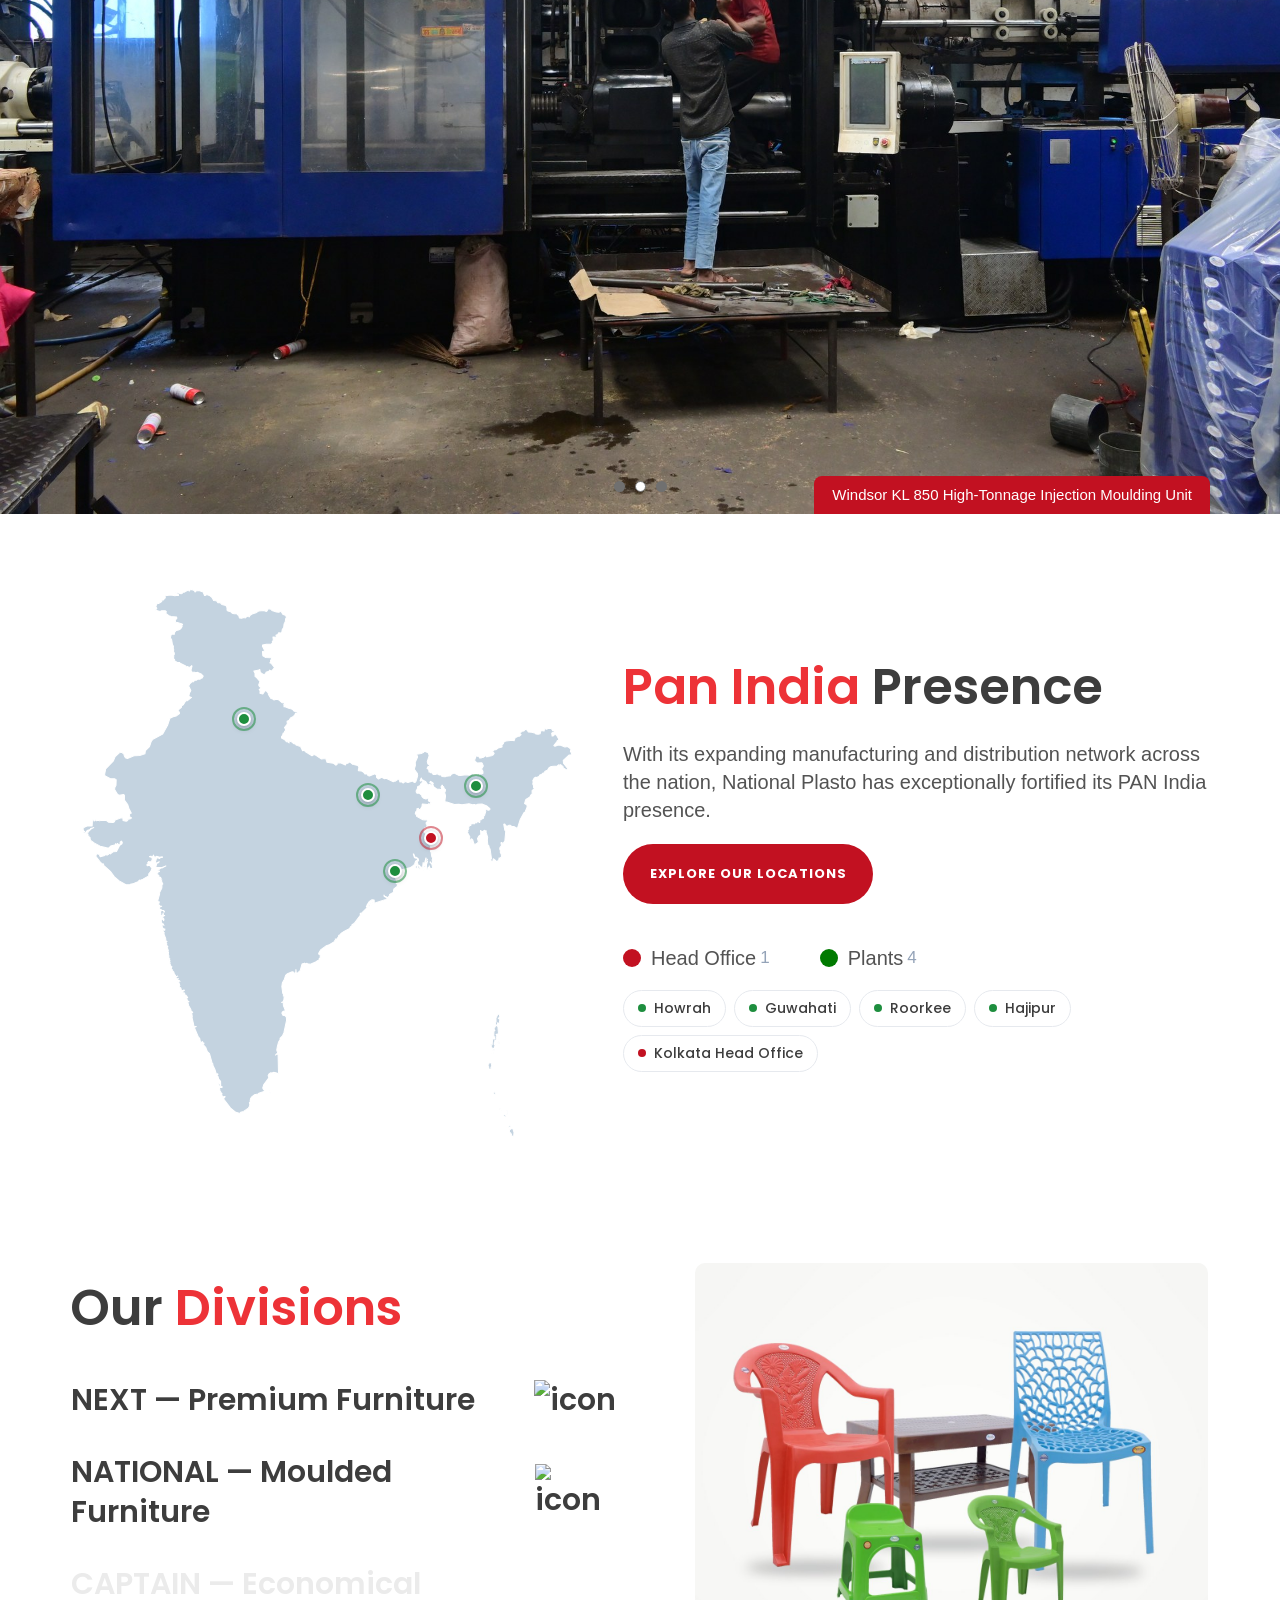
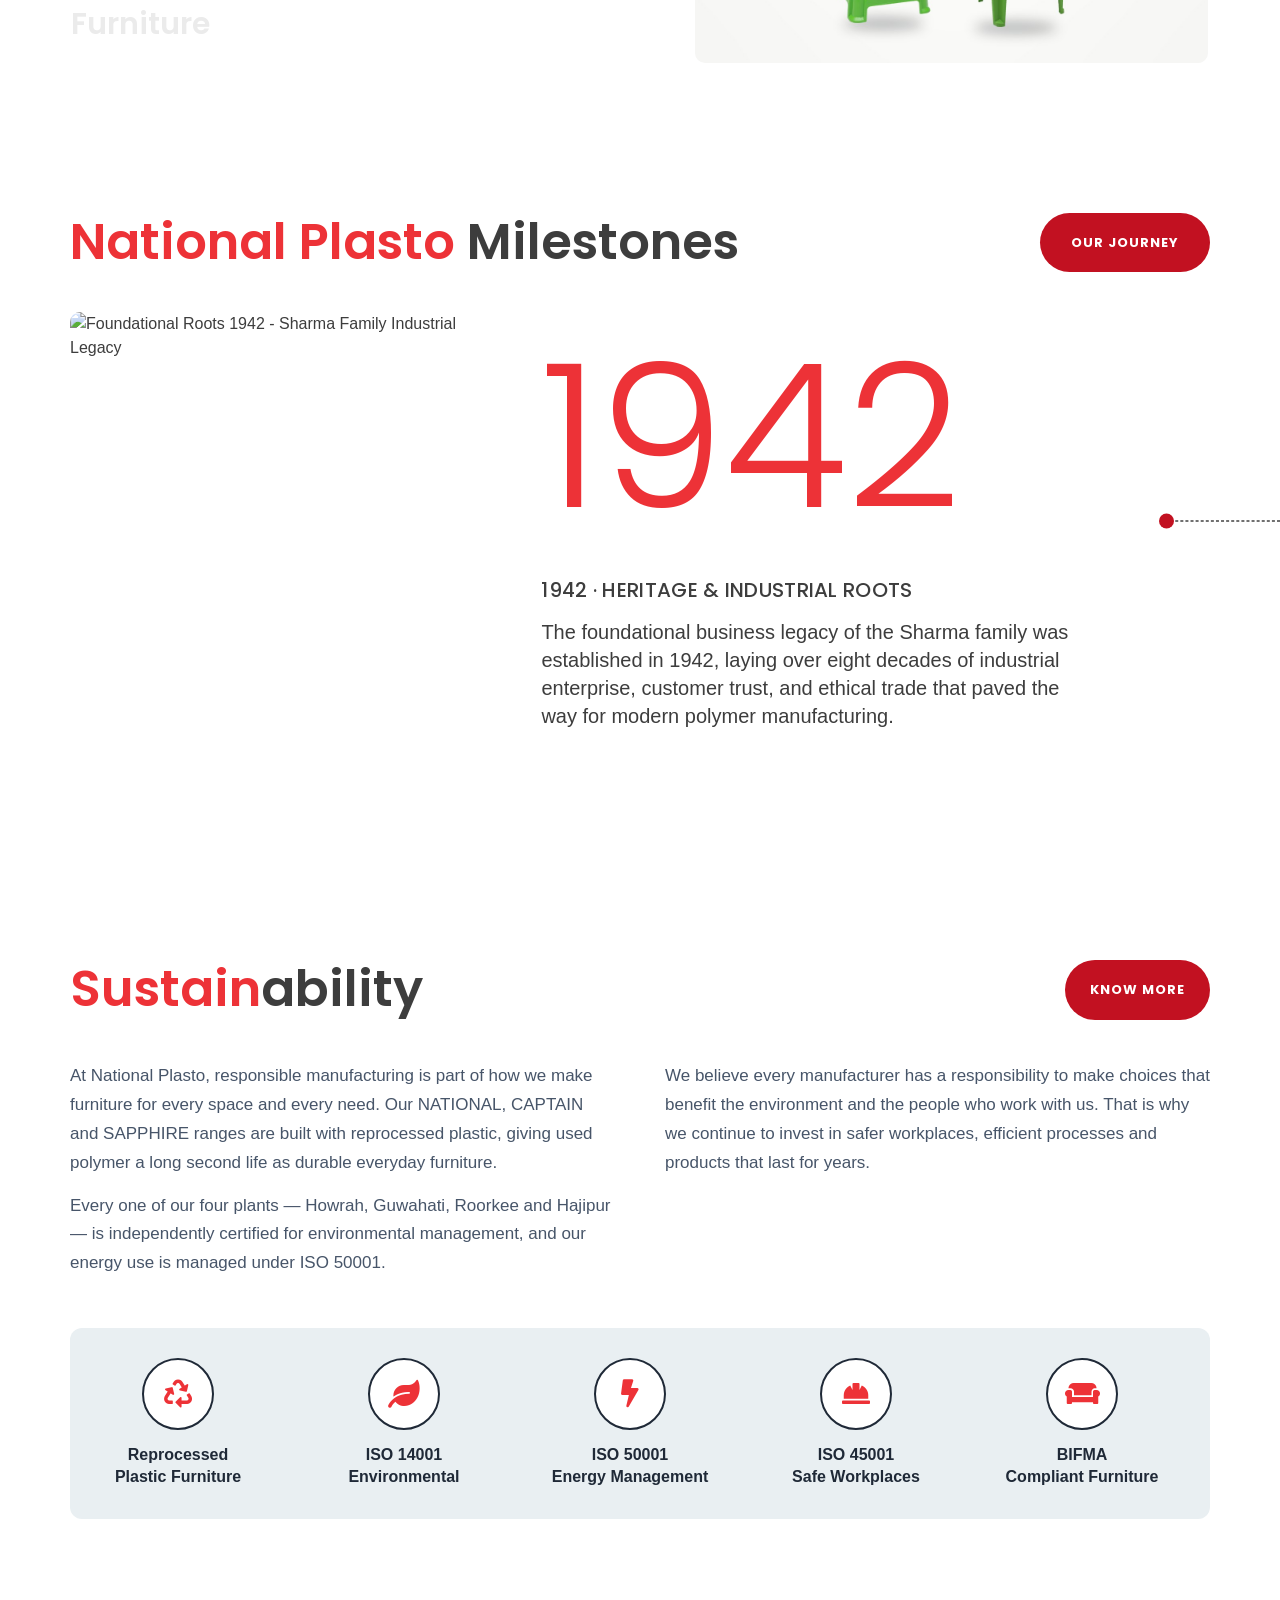
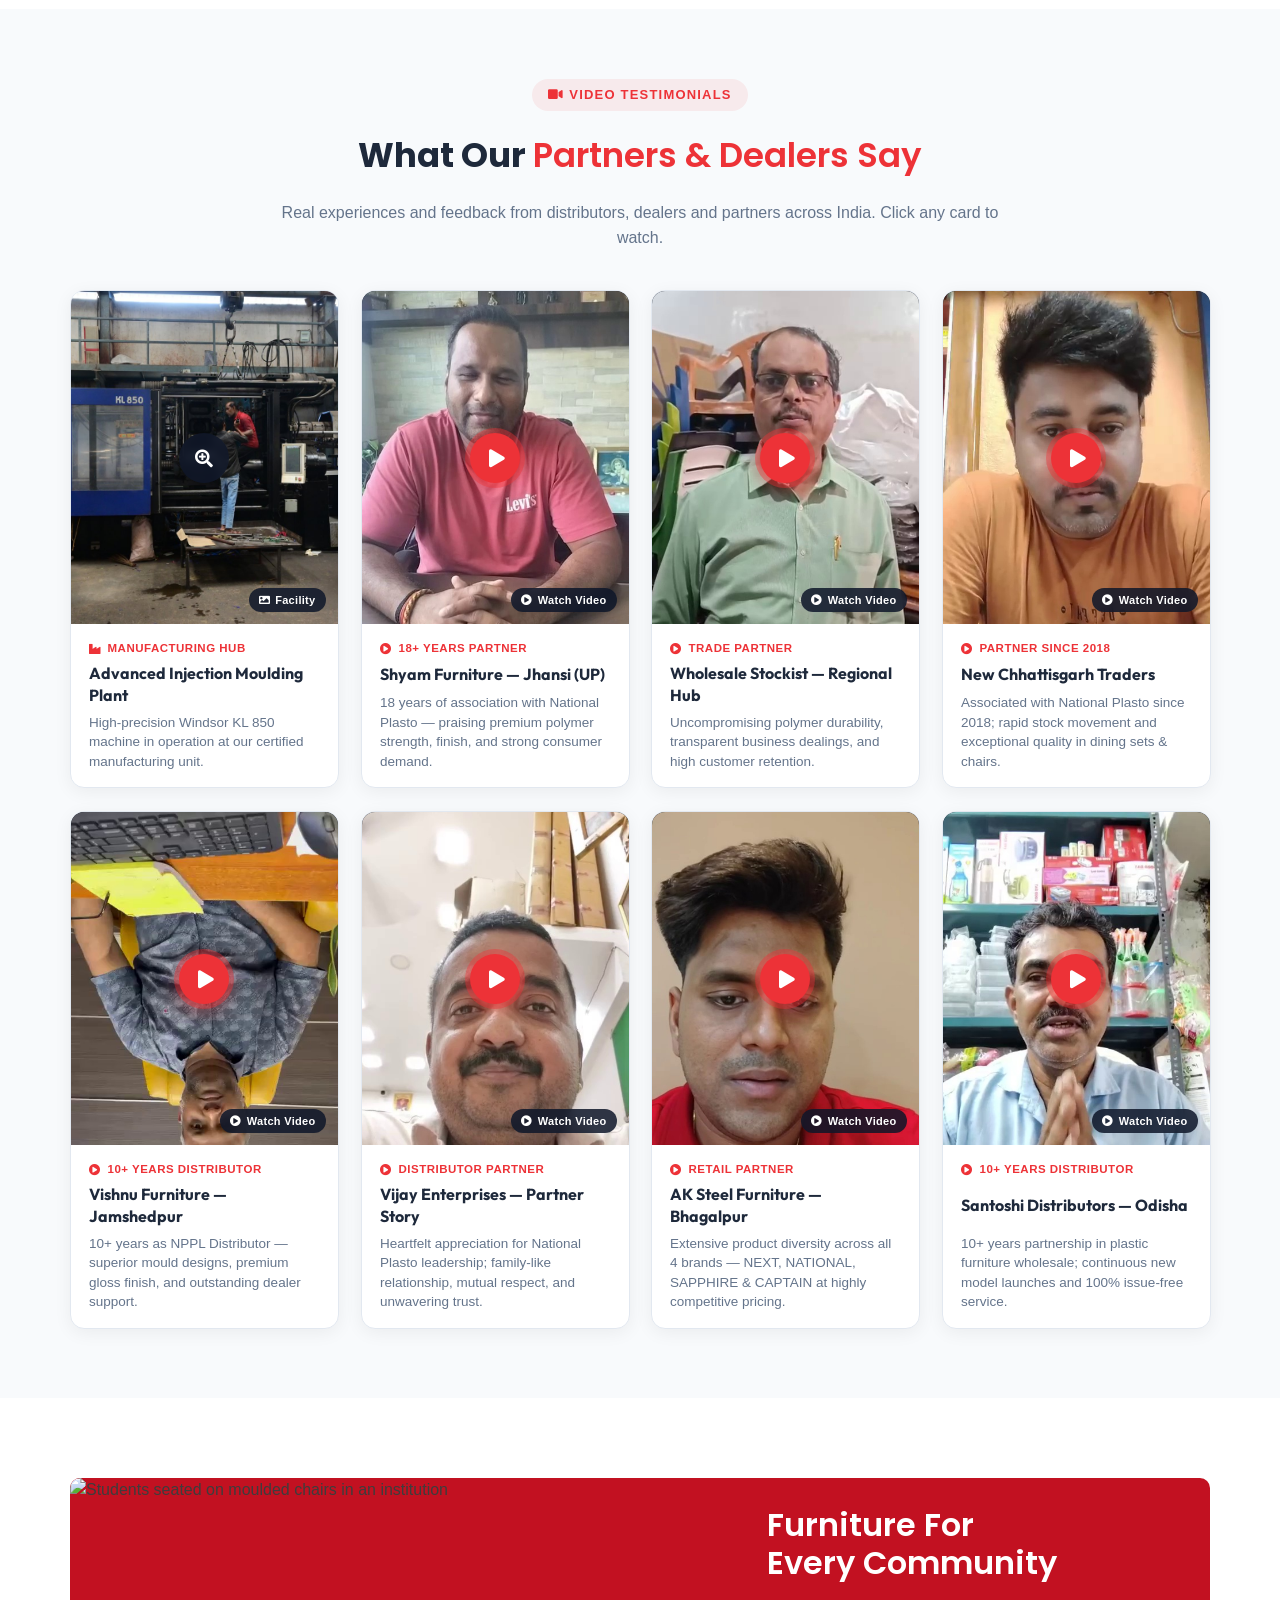
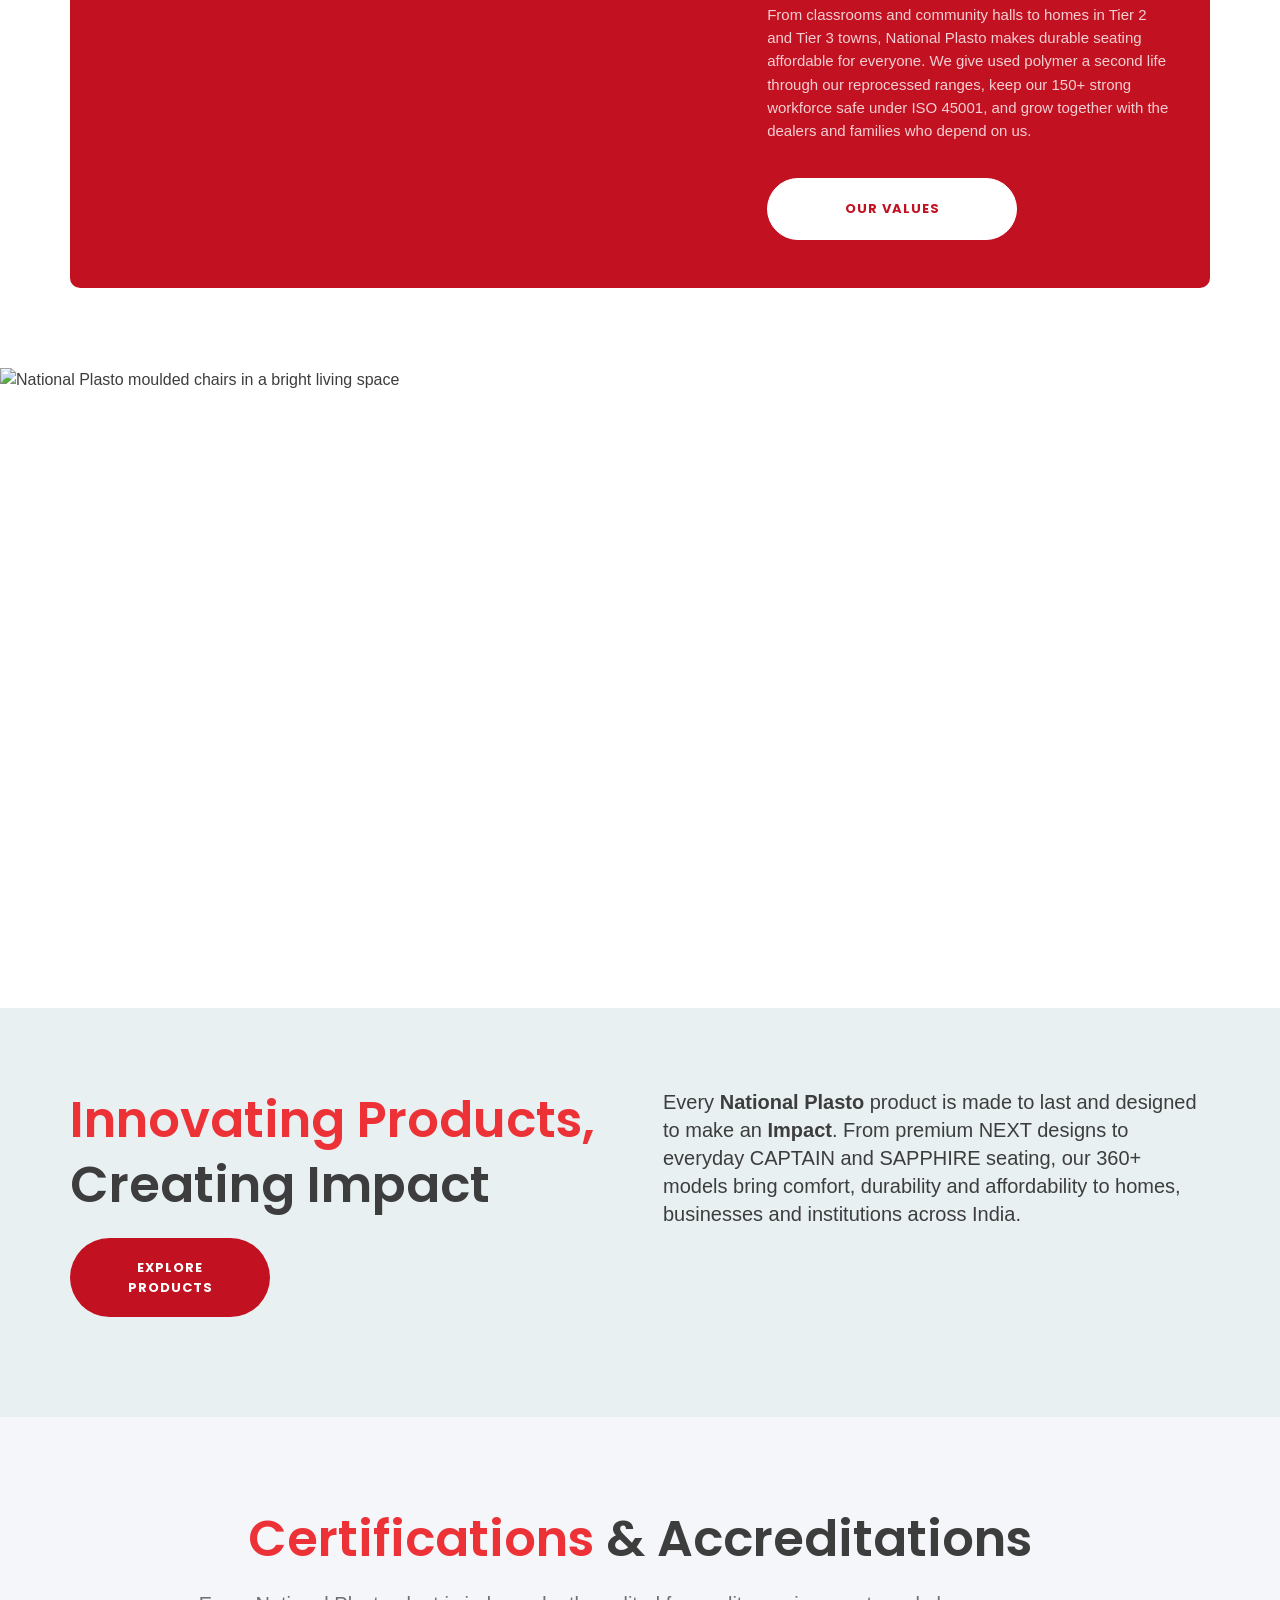
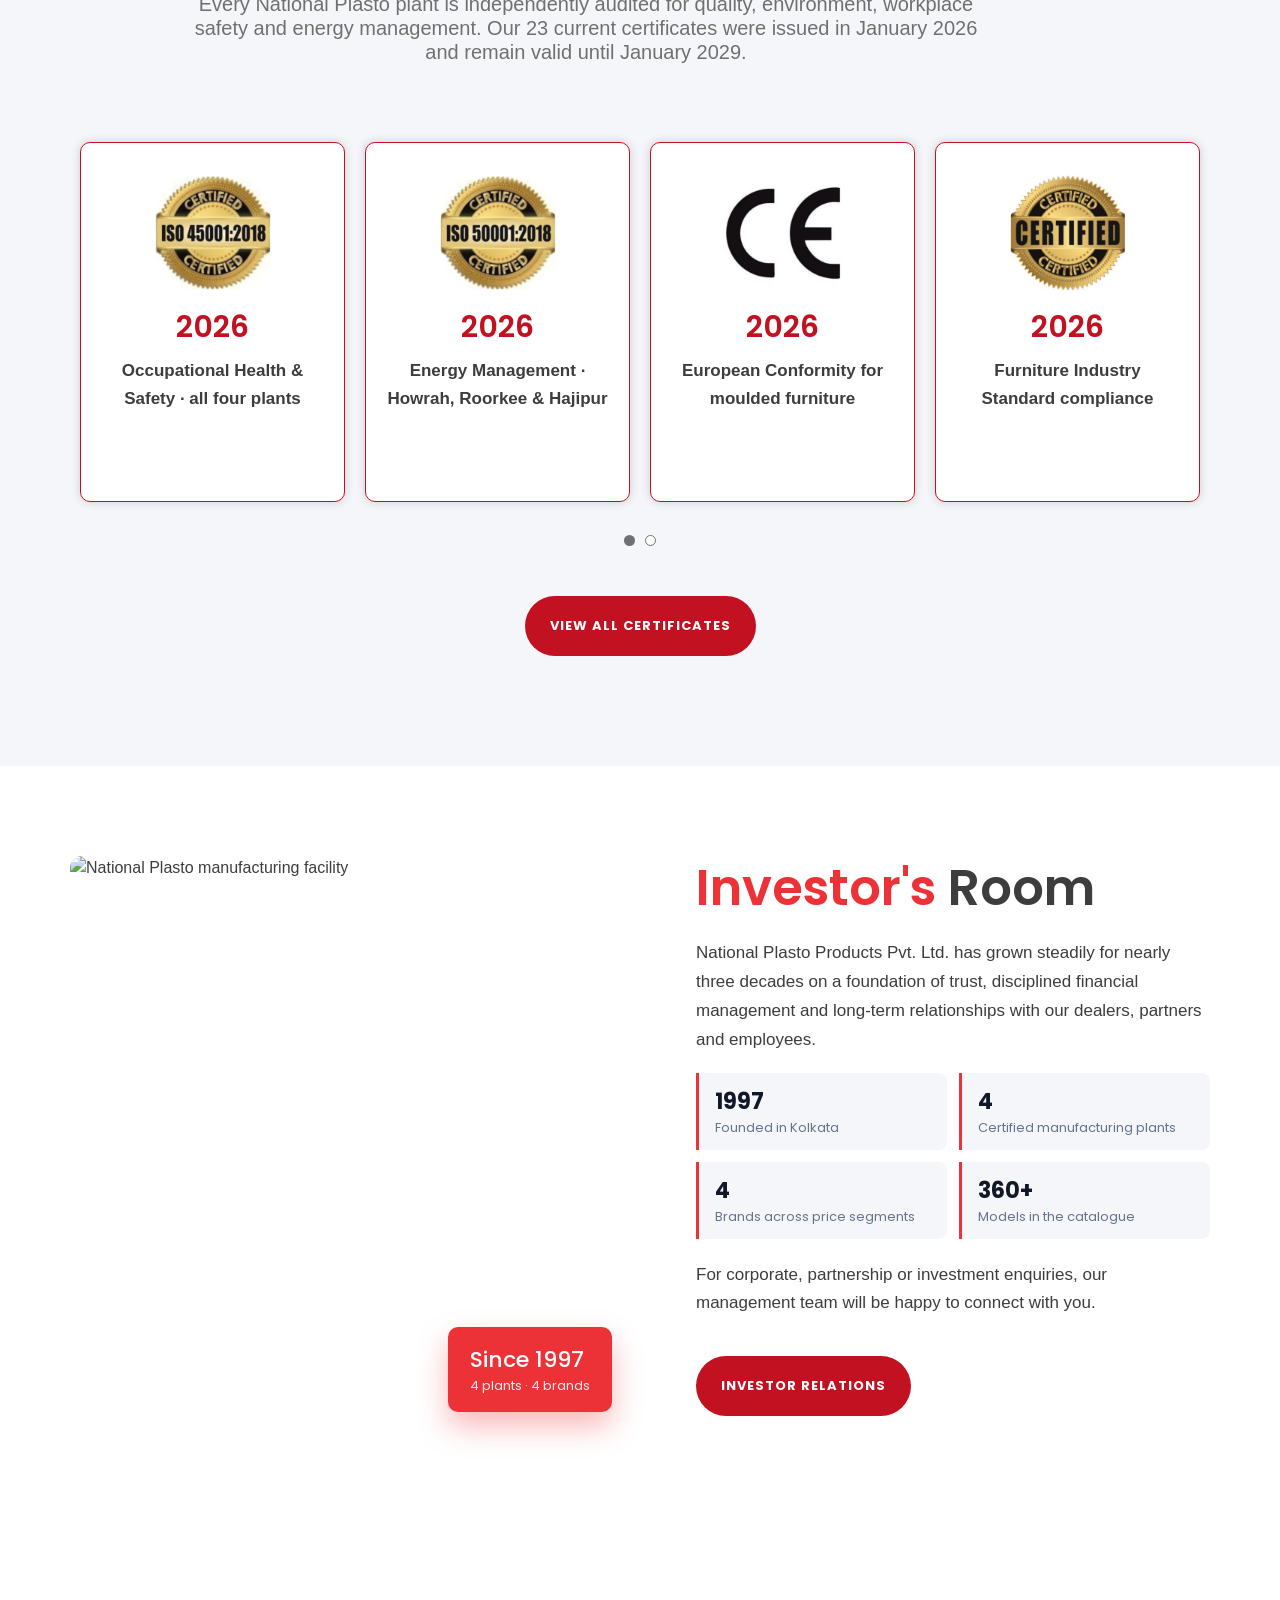
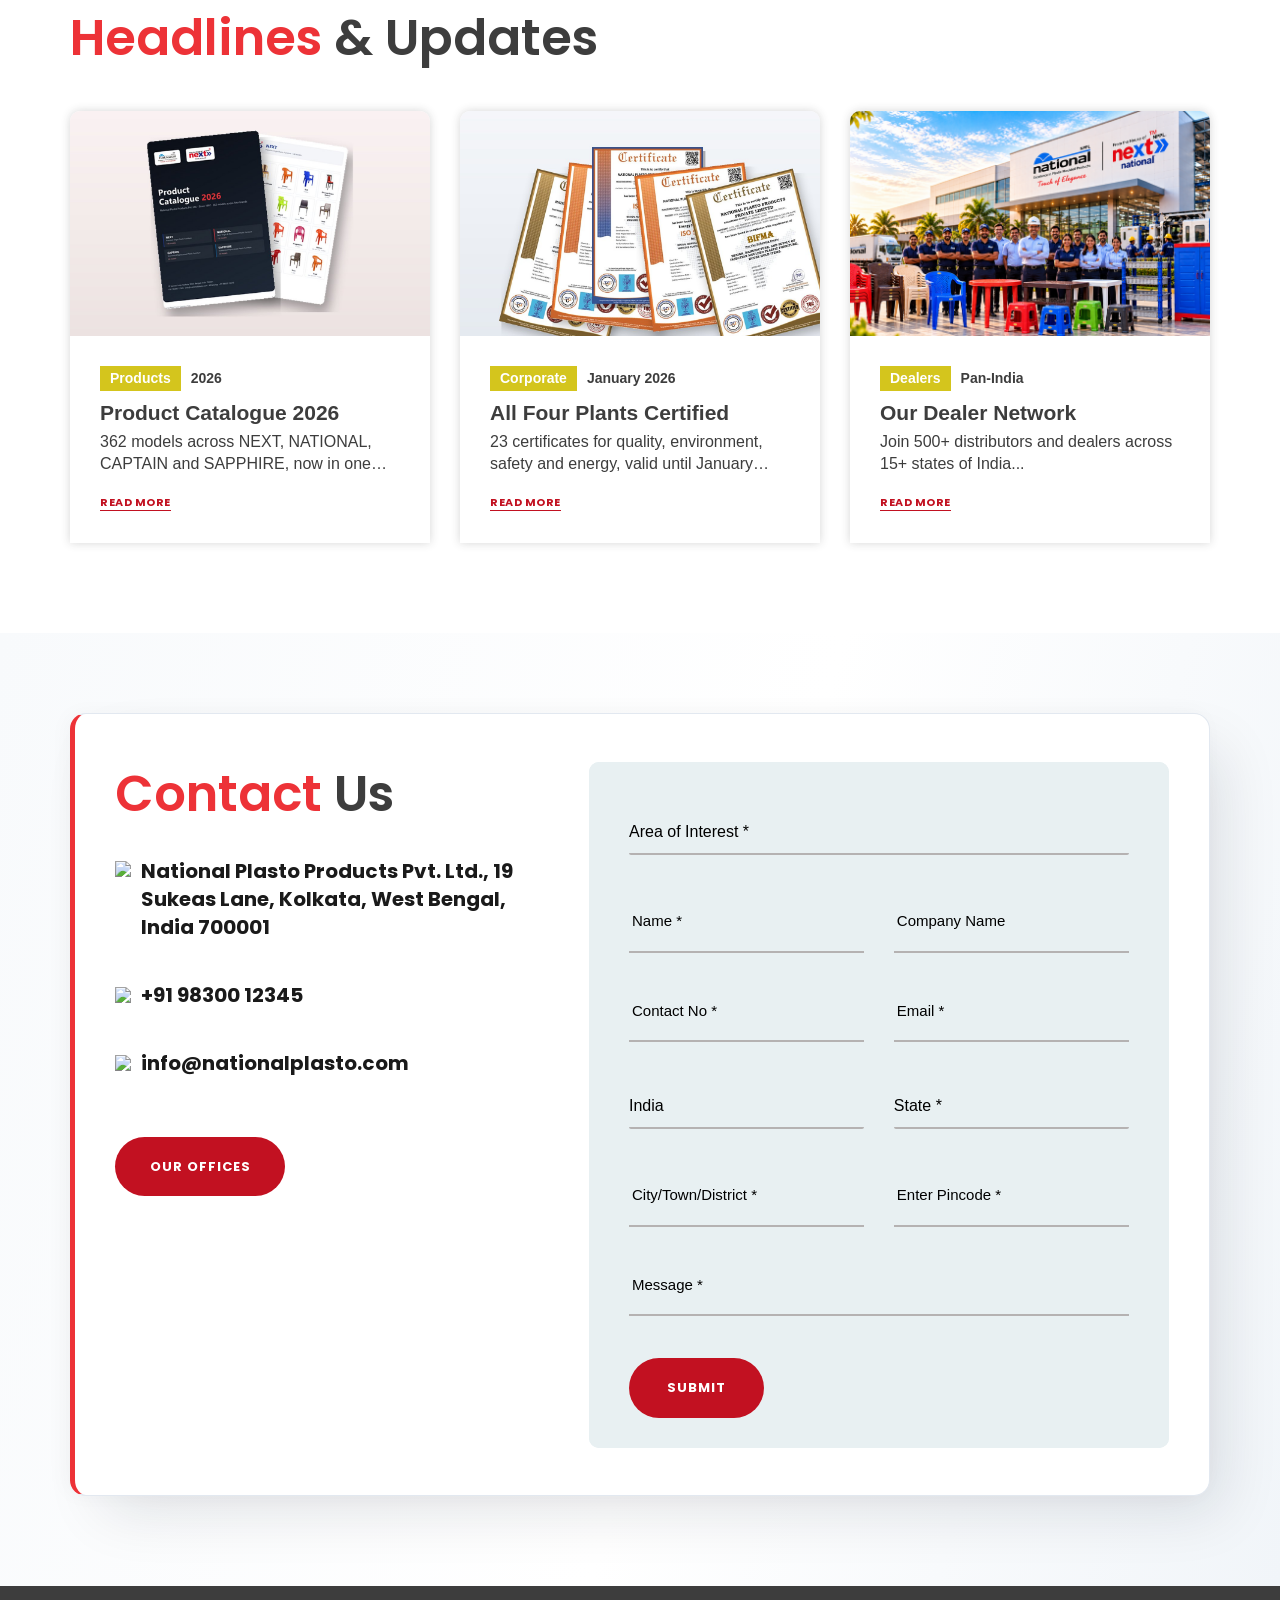
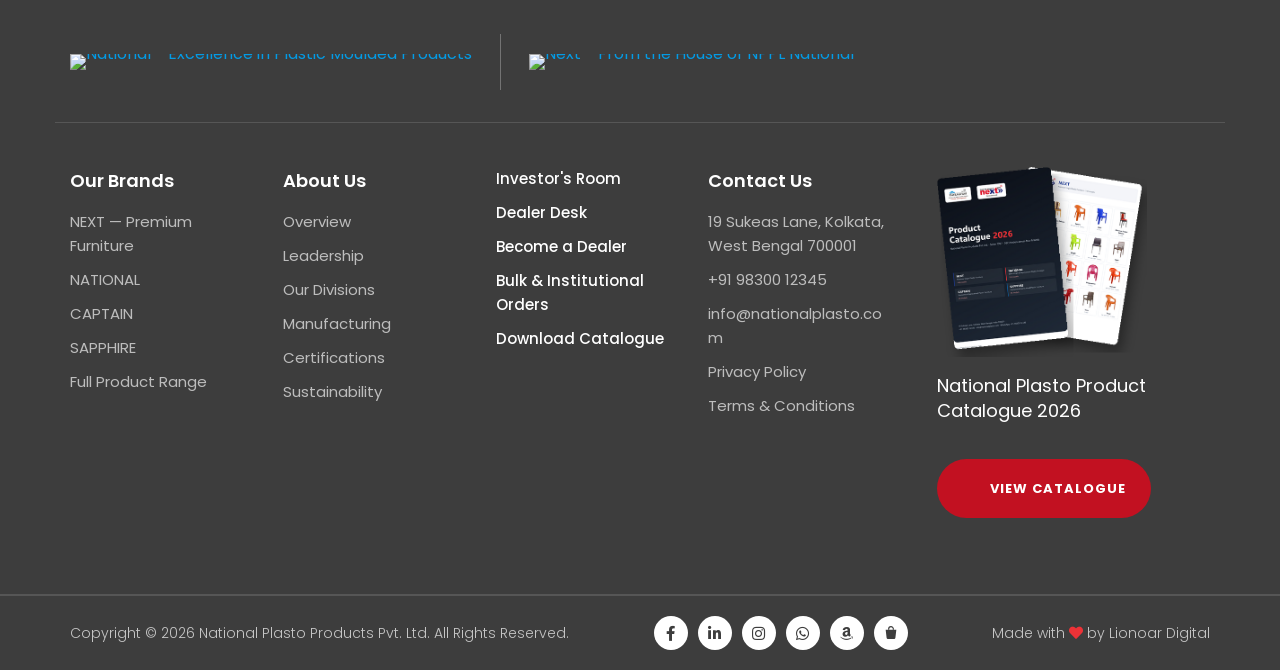
==== commit 5c96815e: "feat: complete meeting notes action items, 360 product rotation, testimonials sync, contact shadow, " ====
--- a/index.html
+++ b/index.html
@@ -483,10 +483,10 @@
                         <a href="https://www.instagram.com/national_plasto_group/" rel="noopener" target="_blank" aria-label="Instagram"><i class="fab fa-instagram"></i></a>
                     </li>
                     <li class="header_social">
-                        <a class="np-social-amazon" href="https://www.amazon.in/s?k=National+Plasto" rel="noopener" target="_blank" title="Shop on Amazon" aria-label="Shop National Plasto on Amazon"><i class="fab fa-amazon" aria-hidden="true"></i></a>
+                        <a class="np-social-amazon" href="https://www.amazon.in/stores/page/0DC6798F-D636-4A69-8FC0-2BE41AE507DD?isPreview" rel="noopener" target="_blank" title="Shop on Amazon" aria-label="Shop National Plasto on Amazon"><i class="fab fa-amazon" aria-hidden="true"></i></a>
                     </li>
                     <li class="header_social">
-                        <a class="np-social-flipkart" href="https://www.flipkart.com/search?q=National+Plasto" rel="noopener" target="_blank" title="Shop on Flipkart" aria-label="Shop National Plasto on Flipkart"><svg viewBox="0 0 24 24" width="18" height="18" aria-hidden="true"><path d="M4 7h16l-1.4 12.2a2 2 0 0 1-2 1.8H7.4a2 2 0 0 1-2-1.8L4 7z" fill="#FFE11B"/><path d="M8.5 7V6a3.5 3.5 0 0 1 7 0v1" fill="none" stroke="#FFE11B" stroke-width="1.8"/><path d="M13.9 10.2h-1.5c-1 0-1.6.6-1.8 1.6l-.2.9H9.3l-.3 1.5h1.1l-1 4.6h1.8l1-4.6h1.6l.3-1.5h-1.6l.2-.8c.1-.3.2-.4.5-.4h1.1l.2-1.3z" fill="#2874F0"/></svg></a>
+                        <a class="np-social-flipkart" href="https://www.flipkart.com/search?q=npm%20national&amp;otracker=search&amp;otracker1=search&amp;marketplace=FLIPKART&amp;as-show=on&amp;as=off" rel="noopener" target="_blank" title="Shop on Flipkart" aria-label="Shop National Plasto on Flipkart"><svg viewBox="0 0 24 24" width="18" height="18" aria-hidden="true"><path d="M4 7h16l-1.4 12.2a2 2 0 0 1-2 1.8H7.4a2 2 0 0 1-2-1.8L4 7z" fill="#FFE11B"/><path d="M8.5 7V6a3.5 3.5 0 0 1 7 0v1" fill="none" stroke="#FFE11B" stroke-width="1.8"/><path d="M13.9 10.2h-1.5c-1 0-1.6.6-1.8 1.6l-.2.9H9.3l-.3 1.5h1.1l-1 4.6h1.8l1-4.6h1.6l.3-1.5h-1.6l.2-.8c.1-.3.2-.4.5-.4h1.1l.2-1.3z" fill="#2874F0"/></svg></a>
                     </li>
                 </ul>
             </nav>
@@ -565,8 +565,8 @@
                 <a href="https://www.facebook.com/share/1GMoEgyWs7/?mibextid=wwXIfr" target="_blank" rel="noopener" aria-label="Facebook"><i class="fab fa-facebook-f"></i></a>
                 <a href="https://www.linkedin.com/company/nationalplasto/" target="_blank" rel="noopener" aria-label="LinkedIn"><i class="fab fa-linkedin-in"></i></a>
                 <a href="https://www.instagram.com/national_plasto_group/" target="_blank" rel="noopener" aria-label="Instagram"><i class="fab fa-instagram"></i></a>
-                <a class="np-social-amazon" href="https://www.amazon.in/s?k=National+Plasto" target="_blank" rel="noopener" aria-label="Shop National Plasto on Amazon"><i class="fab fa-amazon"></i></a>
-                <a class="np-social-flipkart" href="https://www.flipkart.com/search?q=National+Plasto" target="_blank" rel="noopener" aria-label="Shop National Plasto on Flipkart"><svg viewBox="0 0 24 24" width="18" height="18" aria-hidden="true"><path d="M4 7h16l-1.4 12.2a2 2 0 0 1-2 1.8H7.4a2 2 0 0 1-2-1.8L4 7z" fill="#FFE11B"/><path d="M8.5 7V6a3.5 3.5 0 0 1 7 0v1" fill="none" stroke="#FFE11B" stroke-width="1.8"/><path d="M13.9 10.2h-1.5c-1 0-1.6.6-1.8 1.6l-.2.9H9.3l-.3 1.5h1.1l-1 4.6h1.8l1-4.6h1.6l.3-1.5h-1.6l.2-.8c.1-.3.2-.4.5-.4h1.1l.2-1.3z" fill="#2874F0"/></svg></a>
+                <a class="np-social-amazon" href="https://www.amazon.in/stores/page/0DC6798F-D636-4A69-8FC0-2BE41AE507DD?isPreview" target="_blank" rel="noopener" aria-label="Shop National Plasto on Amazon"><i class="fab fa-amazon"></i></a>
+                <a class="np-social-flipkart" href="https://www.flipkart.com/search?q=npm%20national&amp;otracker=search&amp;otracker1=search&amp;marketplace=FLIPKART&amp;as-show=on&amp;as=off" target="_blank" rel="noopener" aria-label="Shop National Plasto on Flipkart"><svg viewBox="0 0 24 24" width="18" height="18" aria-hidden="true"><path d="M4 7h16l-1.4 12.2a2 2 0 0 1-2 1.8H7.4a2 2 0 0 1-2-1.8L4 7z" fill="#FFE11B"/><path d="M8.5 7V6a3.5 3.5 0 0 1 7 0v1" fill="none" stroke="#FFE11B" stroke-width="1.8"/><path d="M13.9 10.2h-1.5c-1 0-1.6.6-1.8 1.6l-.2.9H9.3l-.3 1.5h1.1l-1 4.6h1.8l1-4.6h1.6l.3-1.5h-1.6l.2-.8c.1-.3.2-.4.5-.4h1.1l.2-1.3z" fill="#2874F0"/></svg></a>
             </div>
         </div>
     </div>
@@ -799,9 +799,9 @@
           </div>
         </div>
         <div class="plant_item">
-          <img src="images/brand/quality-lab-qa.jpg" loading="lazy" data-lazy-src="images/brand/quality-lab-qa.jpg" class="img-responsive" alt="kharagpur plant">
+          <img src="images/home/plant-kl850.jpg" loading="lazy" data-lazy-src="images/home/plant-kl850.jpg" class="img-responsive" alt="Windsor KL 850 High-Tonnage Injection Moulding Press at Howrah Plant">
           <div class="container">
-            <a class="plant_btn" href="javascript:void(0)">Advanced Tooling & Injection Moulding Hub</a>
+            <a class="plant_btn" href="javascript:void(0)">Windsor KL 850 High-Tonnage Injection Moulding Unit</a>
           </div>
         </div>
         <div class="plant_item">
@@ -928,48 +928,60 @@
           <div class="milestones_flex">
             <div class="dassed_border"></div>
             <div class="milestones_img">
-              <img src="images/home/milestone-1997.jpg" loading="lazy" class="img-responsive" alt="Mr. Ratan Kumar Sharma, founder of National Plasto">
+              <img src="images/brand/company-photo.jpg" loading="lazy" class="img-responsive" alt="Foundational Roots 1942 - Sharma Family Industrial Legacy">
             </div>
             <div class="milestones_content">
-              <h2 class="heading-text"><span class="color_red_home fonthigh">1997</span></h2>
-              <p class="np-ms-date">29 Oct 1997 &middot; West Bengal</p>
-              <p class="para-text color_para">After 18 years in the plastic furniture industry, Mr. Ratan Kumar Sharma founded National Plasto Products Pvt. Ltd. in Kolkata, starting with a single manufacturing unit in West Bengal.</p>
+              <h2 class="heading-text"><span class="color_red_home fonthigh">1942</span></h2>
+              <p class="np-ms-date">1942 &middot; Heritage &amp; Industrial Roots</p>
+              <p class="para-text color_para">The foundational business legacy of the Sharma family was established in 1942, laying over eight decades of industrial enterprise, customer trust, and ethical trade that paved the way for modern polymer manufacturing.</p>
             </div>
           </div>
 
           <div class="milestones_flex">
             <div class="dassed_border"></div>
             <div class="milestones_img">
-              <img src="images/brand/company-photo.jpg" loading="lazy" class="img-responsive" alt="National Plasto manufacturing facility">
+              <img src="images/home/milestone-1997.jpg" loading="lazy" class="img-responsive" alt="Mr. Ratan Kumar Sharma, founder of National Plasto (Incorporated 1997)">
+            </div>
+            <div class="milestones_content">
+              <h2 class="heading-text"><span class="color_red_home fonthigh">1997</span></h2>
+              <p class="np-ms-date">29 Oct 1997 &middot; Kolkata, West Bengal</p>
+              <p class="para-text color_para">After 18 years in the plastic industry, Mr. Ratan Kumar Sharma incorporated National Plasto Products Pvt. Ltd., setting up the first advanced injection moulding plant in West Bengal.</p>
+            </div>
+          </div>
+
+          <div class="milestones_flex">
+            <div class="dassed_border"></div>
+            <div class="milestones_img">
+              <img src="images/brand/reach-kolkata-hub.jpg" loading="lazy" class="img-responsive" alt="Guwahati Manufacturing Plant">
             </div>
             <div class="milestones_content">
               <h2 class="heading-text"><span class="color_red_home fonthigh">2007</span></h2>
               <p class="np-ms-date">04 Jul 2007 &middot; Guwahati, Assam</p>
-              <p class="para-text color_para">National Plasto opened its Guwahati plant, bringing manufacturing closer to customers across Assam and the North-East.</p>
+              <p class="para-text color_para">National Plasto inaugurated its Guwahati plant, bringing dedicated manufacturing and rapid logistics closer to customers across Assam and the North-East.</p>
             </div>
           </div>
 
           <div class="milestones_flex">
             <div class="dassed_border"></div>
             <div class="milestones_img">
-              <img src="images/brand/company-photo.jpg" loading="lazy" class="img-responsive" alt="National Plasto manufacturing facility">
+              <img src="images/home/plant-kl850.jpg" loading="lazy" class="img-responsive" alt="Roorkee Plant - High-Tonnage Injection Moulding">
             </div>
             <div class="milestones_content">
               <h2 class="heading-text"><span class="color_red_home fonthigh">2010</span></h2>
               <p class="np-ms-date">31 Mar 2010 &middot; Roorkee, Uttarakhand</p>
-              <p class="para-text color_para">The Roorkee plant began production, giving National Plasto a manufacturing base for North India.</p>
+              <p class="para-text color_para">The Roorkee plant commenced high-tonnage production, establishing a dedicated manufacturing and supply hub for North India.</p>
             </div>
           </div>
 
           <div class="milestones_flex">
             <div class="dassed_border"></div>
             <div class="milestones_img">
-              <img src="images/brand/company-photo.jpg" loading="lazy" class="img-responsive" alt="National Plasto manufacturing facility">
+              <img src="images/manufacturing/plant-howrah-kl850.jpg" loading="lazy" class="img-responsive" alt="Hajipur Plant - Bihar Manufacturing Hub">
             </div>
             <div class="milestones_content">
               <h2 class="heading-text"><span class="color_red_home fonthigh">2010</span></h2>
               <p class="np-ms-date">29 Jun 2010 &middot; Hajipur, Bihar</p>
-              <p class="para-text color_para">The Hajipur plant followed, completing four manufacturing plants across Howrah, Guwahati, Roorkee and Hajipur.</p>
+              <p class="para-text color_para">The Hajipur plant followed, completing four strategic manufacturing hubs across Howrah, Guwahati, Roorkee, and Hajipur.</p>
             </div>
           </div>
 
@@ -981,7 +993,7 @@
             <div class="milestones_content">
               <h2 class="heading-text"><span class="color_red_home fonthigh">2026</span></h2>
               <p class="np-ms-date">Today</p>
-              <p class="para-text color_para">All four plants independently certified &mdash; 23 certificates covering ISO 9001, 14001, 45001, 50001, CE and BIFMA &mdash; and a new 2026 catalogue of 362 models across four brands: NEXT, NATIONAL, CAPTAIN and SAPPHIRE.</p>
+              <p class="para-text color_para">All four plants independently certified &mdash; 23 certificates covering ISO 9001, 14001, 45001, 50001, CE and BIFMA &mdash; and an extensive 2026 catalogue of 362+ models across NEXT, NATIONAL, CAPTAIN and SAPPHIRE.</p>
             </div>
           </div>
 
@@ -1045,11 +1057,11 @@
           <!-- Video Card 1 -->
           <div class="np-testi-card np-video-trigger toTop" data-scroll
                data-video="videos/testimonials/1.mp4"
-               data-title="Dealer Experience &amp; Trust"
-               data-tag="Dealer Story"
-               data-desc="Insights on product demand, customer satisfaction, and smooth dealership operations.">
+               data-title="Shyam Ji &mdash; Shyam Furniture, Jhansi (UP)"
+               data-tag="18+ Years Dealer Partner"
+               data-desc="18 years of association with National Plasto &mdash; praising premium polymer strength, finish, and strong consumer demand.">
             <div class="np-video-wrapper">
-              <img src="images/testimonials/posters/1.jpg" loading="lazy" alt="Dealer Experience &amp; Trust" class="np-testi-thumb">
+              <img src="images/testimonials/posters/1.jpg" loading="lazy" alt="Shyam Furniture, Jhansi" class="np-testi-thumb">
               <div class="np-play-overlay">
                 <div class="np-play-pulse"></div>
                 <div class="np-play-icon"><i class="fas fa-play" aria-hidden="true"></i></div>
@@ -1057,20 +1069,20 @@
               <span class="np-video-duration"><i class="fas fa-play-circle"></i> Watch Video</span>
             </div>
             <div class="np-testi-card-body">
-              <span class="np-testi-tag"><i class="fas fa-play-circle" aria-hidden="true"></i> Dealer Story</span>
-              <h3 class="np-testi-title">Dealer Experience &amp; Trust</h3>
-              <p class="np-testi-desc">Insights on product demand, customer satisfaction, and smooth dealership operations.</p>
+              <span class="np-testi-tag"><i class="fas fa-play-circle" aria-hidden="true"></i> 18+ Years Partner</span>
+              <h3 class="np-testi-title">Shyam Furniture &mdash; Jhansi (UP)</h3>
+              <p class="np-testi-desc">18 years of association with National Plasto &mdash; praising premium polymer strength, finish, and strong consumer demand.</p>
             </div>
           </div>
 
           <!-- Video Card 2 -->
           <div class="np-testi-card np-video-trigger toTop" data-scroll
                data-video="videos/testimonials/2.mp4"
-               data-title="Product Quality &amp; Finish"
-               data-tag="Partner Review"
-               data-desc="Feedback on the durability and design quality of moulded furniture ranges.">
+               data-title="Wholesale Stockist &mdash; Regional Trade Hub"
+               data-tag="Commercial Trade Partner"
+               data-desc="Uncompromising polymer durability, transparent business dealings, and high customer retention.">
             <div class="np-video-wrapper">
-              <img src="images/testimonials/posters/2.jpg" loading="lazy" alt="Product Quality &amp; Finish" class="np-testi-thumb">
+              <img src="images/testimonials/posters/2.jpg" loading="lazy" alt="Wholesale Stockist" class="np-testi-thumb">
               <div class="np-play-overlay">
                 <div class="np-play-pulse"></div>
                 <div class="np-play-icon"><i class="fas fa-play" aria-hidden="true"></i></div>
@@ -1078,20 +1090,20 @@
               <span class="np-video-duration"><i class="fas fa-play-circle"></i> Watch Video</span>
             </div>
             <div class="np-testi-card-body">
-              <span class="np-testi-tag"><i class="fas fa-play-circle" aria-hidden="true"></i> Partner Review</span>
-              <h3 class="np-testi-title">Product Quality &amp; Finish</h3>
-              <p class="np-testi-desc">Feedback on the durability and design quality of moulded furniture ranges.</p>
+              <span class="np-testi-tag"><i class="fas fa-play-circle" aria-hidden="true"></i> Trade Partner</span>
+              <h3 class="np-testi-title">Wholesale Stockist &mdash; Regional Hub</h3>
+              <p class="np-testi-desc">Uncompromising polymer durability, transparent business dealings, and high customer retention.</p>
             </div>
           </div>
 
           <!-- Video Card 3 -->
           <div class="np-testi-card np-video-trigger toTop" data-scroll
                data-video="videos/testimonials/12.mp4"
-               data-title="Long-Standing Association"
-               data-tag="Distribution Partner"
-               data-desc="Growing together through reliable supply, fast delivery, and consistent support.">
+               data-title="New Chhattisgarh Traders &mdash; Central Region"
+               data-tag="Dealer Partner Since 2018"
+               data-desc="Associated with National Plasto since 2018; rapid stock movement and exceptional quality in dining sets &amp; chairs.">
             <div class="np-video-wrapper">
-              <img src="images/testimonials/posters/12.jpg" loading="lazy" alt="Long-Standing Association" class="np-testi-thumb">
+              <img src="images/testimonials/posters/12.jpg" loading="lazy" alt="New Chhattisgarh Traders" class="np-testi-thumb">
               <div class="np-play-overlay">
                 <div class="np-play-pulse"></div>
                 <div class="np-play-icon"><i class="fas fa-play" aria-hidden="true"></i></div>
@@ -1099,20 +1111,20 @@
               <span class="np-video-duration"><i class="fas fa-play-circle"></i> Watch Video</span>
             </div>
             <div class="np-testi-card-body">
-              <span class="np-testi-tag"><i class="fas fa-play-circle" aria-hidden="true"></i> Distribution Partner</span>
-              <h3 class="np-testi-title">Long-Standing Association</h3>
-              <p class="np-testi-desc">Growing together through reliable supply, fast delivery, and consistent support.</p>
+              <span class="np-testi-tag"><i class="fas fa-play-circle" aria-hidden="true"></i> Partner Since 2018</span>
+              <h3 class="np-testi-title">New Chhattisgarh Traders</h3>
+              <p class="np-testi-desc">Associated with National Plasto since 2018; rapid stock movement and exceptional quality in dining sets &amp; chairs.</p>
             </div>
           </div>
 
           <!-- Video Card 4 -->
           <div class="np-testi-card np-video-trigger toTop" data-scroll
                data-video="videos/testimonials/13.mp4"
-               data-title="Retail Demand &amp; Value"
-               data-tag="Market Feedback"
-               data-desc="How National Plasto brands provide competitive advantage in regional markets.">
+               data-title="Sachin Agarwal &mdash; Vishnu Furniture, Jamshedpur"
+               data-tag="10+ Years NPPL Distributor"
+               data-desc="10+ years as NPPL Distributor &mdash; superior mould designs, premium gloss finish, and outstanding dealer support.">
             <div class="np-video-wrapper">
-              <img src="images/testimonials/posters/13.jpg" loading="lazy" alt="Retail Demand &amp; Value" class="np-testi-thumb">
+              <img src="images/testimonials/posters/13.jpg" loading="lazy" alt="Sachin Agarwal - Vishnu Furniture" class="np-testi-thumb">
               <div class="np-play-overlay">
                 <div class="np-play-pulse"></div>
                 <div class="np-play-icon"><i class="fas fa-play" aria-hidden="true"></i></div>
@@ -1120,20 +1132,20 @@
               <span class="np-video-duration"><i class="fas fa-play-circle"></i> Watch Video</span>
             </div>
             <div class="np-testi-card-body">
-              <span class="np-testi-tag"><i class="fas fa-play-circle" aria-hidden="true"></i> Market Feedback</span>
-              <h3 class="np-testi-title">Retail Demand &amp; Value</h3>
-              <p class="np-testi-desc">How National Plasto brands provide competitive advantage in regional markets.</p>
+              <span class="np-testi-tag"><i class="fas fa-play-circle" aria-hidden="true"></i> 10+ Years Distributor</span>
+              <h3 class="np-testi-title">Vishnu Furniture &mdash; Jamshedpur</h3>
+              <p class="np-testi-desc">10+ years as NPPL Distributor &mdash; superior mould designs, premium gloss finish, and outstanding dealer support.</p>
             </div>
           </div>
 
           <!-- Video Card 5 -->
           <div class="np-testi-card np-video-trigger toTop" data-scroll
                data-video="videos/testimonials/19.mp4"
-               data-title="Pan-India Reach &amp; Service"
-               data-tag="Dealer Testimonial"
-               data-desc="Experiences from dealers serving homes, schools, and commercial establishments.">
+               data-title="Sumit Kumar Singh &mdash; Vijay Enterprises"
+               data-tag="Distributor Partner"
+               data-desc="Heartfelt appreciation for National Plasto leadership; family-like relationship, mutual respect, and unwavering trust.">
             <div class="np-video-wrapper">
-              <img src="images/testimonials/posters/19.jpg" loading="lazy" alt="Pan-India Reach &amp; Service" class="np-testi-thumb">
+              <img src="images/testimonials/posters/19.jpg" loading="lazy" alt="Sumit Kumar Singh - Vijay Enterprises" class="np-testi-thumb">
               <div class="np-play-overlay">
                 <div class="np-play-pulse"></div>
                 <div class="np-play-icon"><i class="fas fa-play" aria-hidden="true"></i></div>
@@ -1141,20 +1153,20 @@
               <span class="np-video-duration"><i class="fas fa-play-circle"></i> Watch Video</span>
             </div>
             <div class="np-testi-card-body">
-              <span class="np-testi-tag"><i class="fas fa-play-circle" aria-hidden="true"></i> Dealer Testimonial</span>
-              <h3 class="np-testi-title">Pan-India Reach &amp; Service</h3>
-              <p class="np-testi-desc">Experiences from dealers serving homes, schools, and commercial establishments.</p>
+              <span class="np-testi-tag"><i class="fas fa-play-circle" aria-hidden="true"></i> Distributor Partner</span>
+              <h3 class="np-testi-title">Vijay Enterprises &mdash; Partner Story</h3>
+              <p class="np-testi-desc">Heartfelt appreciation for National Plasto leadership; family-like relationship, mutual respect, and unwavering trust.</p>
             </div>
           </div>
 
           <!-- Video Card 6 -->
           <div class="np-testi-card np-video-trigger toTop" data-scroll
                data-video="videos/testimonials/21.mp4"
-               data-title="Business Relationship"
-               data-tag="Partnership Growth"
-               data-desc="Mutual trust, transparency, and timely deliveries across dealer networks.">
+               data-title="Abhishek Banka &mdash; AK Steel Furniture, Bhagalpur"
+               data-tag="Multi-Brand Retail Partner"
+               data-desc="Extensive product diversity across all 4 brands &mdash; NEXT, NATIONAL, SAPPHIRE &amp; CAPTAIN at highly competitive pricing.">
             <div class="np-video-wrapper">
-              <img src="images/testimonials/posters/21.jpg" loading="lazy" alt="Business Relationship" class="np-testi-thumb">
+              <img src="images/testimonials/posters/21.jpg" loading="lazy" alt="Abhishek Banka - AK Steel Furniture" class="np-testi-thumb">
               <div class="np-play-overlay">
                 <div class="np-play-pulse"></div>
                 <div class="np-play-icon"><i class="fas fa-play" aria-hidden="true"></i></div>
@@ -1162,20 +1174,20 @@
               <span class="np-video-duration"><i class="fas fa-play-circle"></i> Watch Video</span>
             </div>
             <div class="np-testi-card-body">
-              <span class="np-testi-tag"><i class="fas fa-play-circle" aria-hidden="true"></i> Partnership Growth</span>
-              <h3 class="np-testi-title">Business Relationship</h3>
-              <p class="np-testi-desc">Mutual trust, transparency, and timely deliveries across dealer networks.</p>
+              <span class="np-testi-tag"><i class="fas fa-play-circle" aria-hidden="true"></i> Retail Partner</span>
+              <h3 class="np-testi-title">AK Steel Furniture &mdash; Bhagalpur</h3>
+              <p class="np-testi-desc">Extensive product diversity across all 4 brands &mdash; NEXT, NATIONAL, SAPPHIRE &amp; CAPTAIN at highly competitive pricing.</p>
             </div>
           </div>
 
           <!-- Video Card 7 -->
           <div class="np-testi-card np-video-trigger toTop" data-scroll
                data-video="videos/testimonials/22.mp4"
-               data-title="Durable &amp; Modern Seating"
-               data-tag="Customer Voice"
-               data-desc="Delivering value for money and modern aesthetics for every space.">
+               data-title="Santoshi Distributors &mdash; Bhubaneswar (Odisha)"
+               data-tag="10+ Years Wholesale Distributor"
+               data-desc="10+ years partnership in plastic furniture wholesale; continuous new model launches and 100% issue-free service.">
             <div class="np-video-wrapper">
-              <img src="images/testimonials/posters/22.jpg" loading="lazy" alt="Durable &amp; Modern Seating" class="np-testi-thumb">
+              <img src="images/testimonials/posters/22.jpg" loading="lazy" alt="Santoshi Distributors, Bhubaneswar" class="np-testi-thumb">
               <div class="np-play-overlay">
                 <div class="np-play-pulse"></div>
                 <div class="np-play-icon"><i class="fas fa-play" aria-hidden="true"></i></div>
@@ -1183,9 +1195,9 @@
               <span class="np-video-duration"><i class="fas fa-play-circle"></i> Watch Video</span>
             </div>
             <div class="np-testi-card-body">
-              <span class="np-testi-tag"><i class="fas fa-play-circle" aria-hidden="true"></i> Customer Voice</span>
-              <h3 class="np-testi-title">Durable &amp; Modern Seating</h3>
-              <p class="np-testi-desc">Delivering value for money and modern aesthetics for every space.</p>
+              <span class="np-testi-tag"><i class="fas fa-play-circle" aria-hidden="true"></i> 10+ Years Distributor</span>
+              <h3 class="np-testi-title">Santoshi Distributors &mdash; Odisha</h3>
+              <p class="np-testi-desc">10+ years partnership in plastic furniture wholesale; continuous new model launches and 100% issue-free service.</p>
             </div>
           </div>
         </div>
@@ -1610,6 +1622,8 @@
                 <li><a href="https://www.linkedin.com/company/nationalplasto/" target="_blank" rel="noopener" aria-label="LinkedIn"><i class="fab fa-linkedin-in"></i></a></li>
                 <li><a href="https://www.instagram.com/national_plasto_group/" target="_blank" rel="noopener" aria-label="Instagram"><i class="fab fa-instagram"></i></a></li>
                 <li><a href="https://wa.me/919830012345" target="_blank" rel="noopener" aria-label="WhatsApp"><i class="fab fa-whatsapp"></i></a></li>
+                <li><a href="https://www.amazon.in/stores/page/0DC6798F-D636-4A69-8FC0-2BE41AE507DD?isPreview" target="_blank" rel="noopener" aria-label="Amazon Store" title="Shop on Amazon"><i class="fab fa-amazon"></i></a></li>
+                <li><a href="https://www.flipkart.com/search?q=npm%20national&amp;otracker=search&amp;otracker1=search&amp;marketplace=FLIPKART&amp;as-show=on&amp;as=off" target="_blank" rel="noopener" aria-label="Flipkart Store" title="Shop on Flipkart"><svg viewBox="0 0 24 24" width="16" height="16" aria-hidden="true"><path d="M4 7h16l-1.4 12.2a2 2 0 0 1-2 1.8H7.4a2 2 0 0 1-2-1.8L4 7z" fill="currentColor"/><path d="M8.5 7V6a3.5 3.5 0 0 1 7 0v1" fill="none" stroke="currentColor" stroke-width="1.8"/></svg></a></li>
             </ul>
             <p class="np-sfooter-credit">Made with <i class="fas fa-heart" aria-hidden="true"></i> by Lionoar Digital</p>
         </div>
--- a/css/supreme_common.css
+++ b/css/supreme_common.css
@@ -2795,3 +2795,68 @@
         opacity: 0;
     }
 }
+
+/* ==========================================================
+   Contact Us: Left-to-Right Shadow Design System
+   ========================================================== */
+.contact_us,
+#index_page .contact_us {
+    background: linear-gradient(105deg, #F8FAFC 0%, #FFFFFF 55%, #F1F5F9 100%) !important;
+    position: relative !important;
+    padding: 80px 0 90px !important;
+}
+
+#index_page .contact_us .contact_flex {
+    background: #FFFFFF !important;
+    border-radius: 16px !important;
+    border: 1px solid #E2E8F0 !important;
+    box-shadow: 22px 26px 60px -12px rgba(15, 23, 42, 0.12), -4px 0 20px rgba(15, 23, 42, 0.03) !important;
+    padding: 48px 40px !important;
+    border-left: 5px solid #ED3237 !important;
+    transition: transform 0.3s ease, box-shadow 0.3s ease !important;
+}
+
+#index_page .contact_us .contact_flex:hover {
+    box-shadow: 28px 32px 70px -12px rgba(15, 23, 42, 0.16), -4px 0 24px rgba(15, 23, 42, 0.04) !important;
+}
+
+.contact_page_section,
+#contact_page .contact_page_section {
+    background: linear-gradient(105deg, #F8FAFC 0%, #FFFFFF 55%, #F1F5F9 100%) !important;
+}
+
+.contact_card_box,
+#contact_page .contact_card_box {
+    background: #FFFFFF !important;
+    border-radius: 14px !important;
+    border: 1px solid #E2E8F0 !important;
+    border-left: 5px solid #ED3237 !important;
+    box-shadow: 20px 24px 50px -8px rgba(15, 23, 42, 0.12), -4px 4px 18px rgba(15, 23, 42, 0.03) !important;
+    padding: 36px 32px !important;
+    transition: transform 0.3s ease, box-shadow 0.3s ease !important;
+}
+
+.contact_card_box:hover,
+#contact_page .contact_card_box:hover {
+    transform: translateY(-3px) !important;
+    box-shadow: 26px 30px 60px -8px rgba(15, 23, 42, 0.16) !important;
+}
+
+.contact_form_col,
+#contact_page .contact_form_col {
+    background: #FFFFFF !important;
+    border-radius: 14px !important;
+    border: 1px solid #E2E8F0 !important;
+    border-left: 5px solid #ED3237 !important;
+    box-shadow: 22px 26px 55px -10px rgba(15, 23, 42, 0.13), -4px 4px 18px rgba(15, 23, 42, 0.03) !important;
+    padding: 44px 40px !important;
+    transition: transform 0.3s ease, box-shadow 0.3s ease !important;
+}
+
+.facility_photo_card,
+#contact_page .facility_photo_card {
+    border-radius: 14px !important;
+    border: 1px solid #E2E8F0 !important;
+    box-shadow: 18px 22px 45px -8px rgba(15, 23, 42, 0.12) !important;
+}
+
--- a/css/np-revamp.css
+++ b/css/np-revamp.css
@@ -1963,33 +1963,35 @@
    hanging left of the text, closing one at the bottom right */
 #index_page .testimonial_main.np-cmd .testimonial_content .para-text.np-cmd-quote {
     position: relative;
-    padding-left: 115px;
-    padding-right: 40px;
+    padding-left: 80px;
+    padding-right: 30px;
+    padding-top: 10px;
 }
 
 #index_page .testimonial_main.np-cmd .testimonial_content .testmonial_name {
-    margin-left: 115px;
+    margin-left: 80px;
 }
 
 .np-q {
     position: absolute;
-    color: #E3EBEE;
+    color: #CBD5E1;
     font-family: Georgia, "Times New Roman", serif;
-    font-size: 180px;
+    font-size: 130px;
     font-weight: 700;
     line-height: 1;
     pointer-events: none;
     user-select: none;
+    opacity: 0.55;
 }
 
 .np-q-open {
     left: 0;
-    top: -38px;
+    top: -14px;
 }
 
 .np-q-close {
-    right: -30px;
-    bottom: -118px;
+    right: -10px;
+    bottom: -90px;
 }
 
 .np-cmd-quote>span:not(.np-q) {
@@ -4100,9 +4102,9 @@
 #distributor_page .banner-section .banner-slider-img,
 #manufacturing_page .banner-section .banner-slider-img,
 #contact_page .banner-section .banner-slider-img {
-    height: 70vh !important;
-    min-height: 480px !important;
-    max-height: 620px !important;
+    height: 80vh !important;
+    min-height: 600px !important;
+    max-height: 760px !important;
     width: 100% !important;
     background-repeat: no-repeat !important;
     background-size: cover !important;
@@ -4314,14 +4316,19 @@
     display: flex !important;
     flex-wrap: wrap !important;
     justify-content: center !important;
-    gap: 30px !important;
+    align-items: stretch !important;
+    gap: 32px !important;
+    max-width: 1120px !important;
+    margin: 0 auto !important;
 }
 
 #about_us_overview .team_main_item {
-    flex: 0 1 calc(25% - 24px) !important;
-    max-width: 280px !important;
-    min-width: 220px !important;
+    flex: 0 1 310px !important;
+    max-width: 330px !important;
+    min-width: 260px !important;
     text-align: center !important;
+    display: flex !important;
+    flex-direction: column !important;
 }
 
 #about_us_overview .team_main_card {
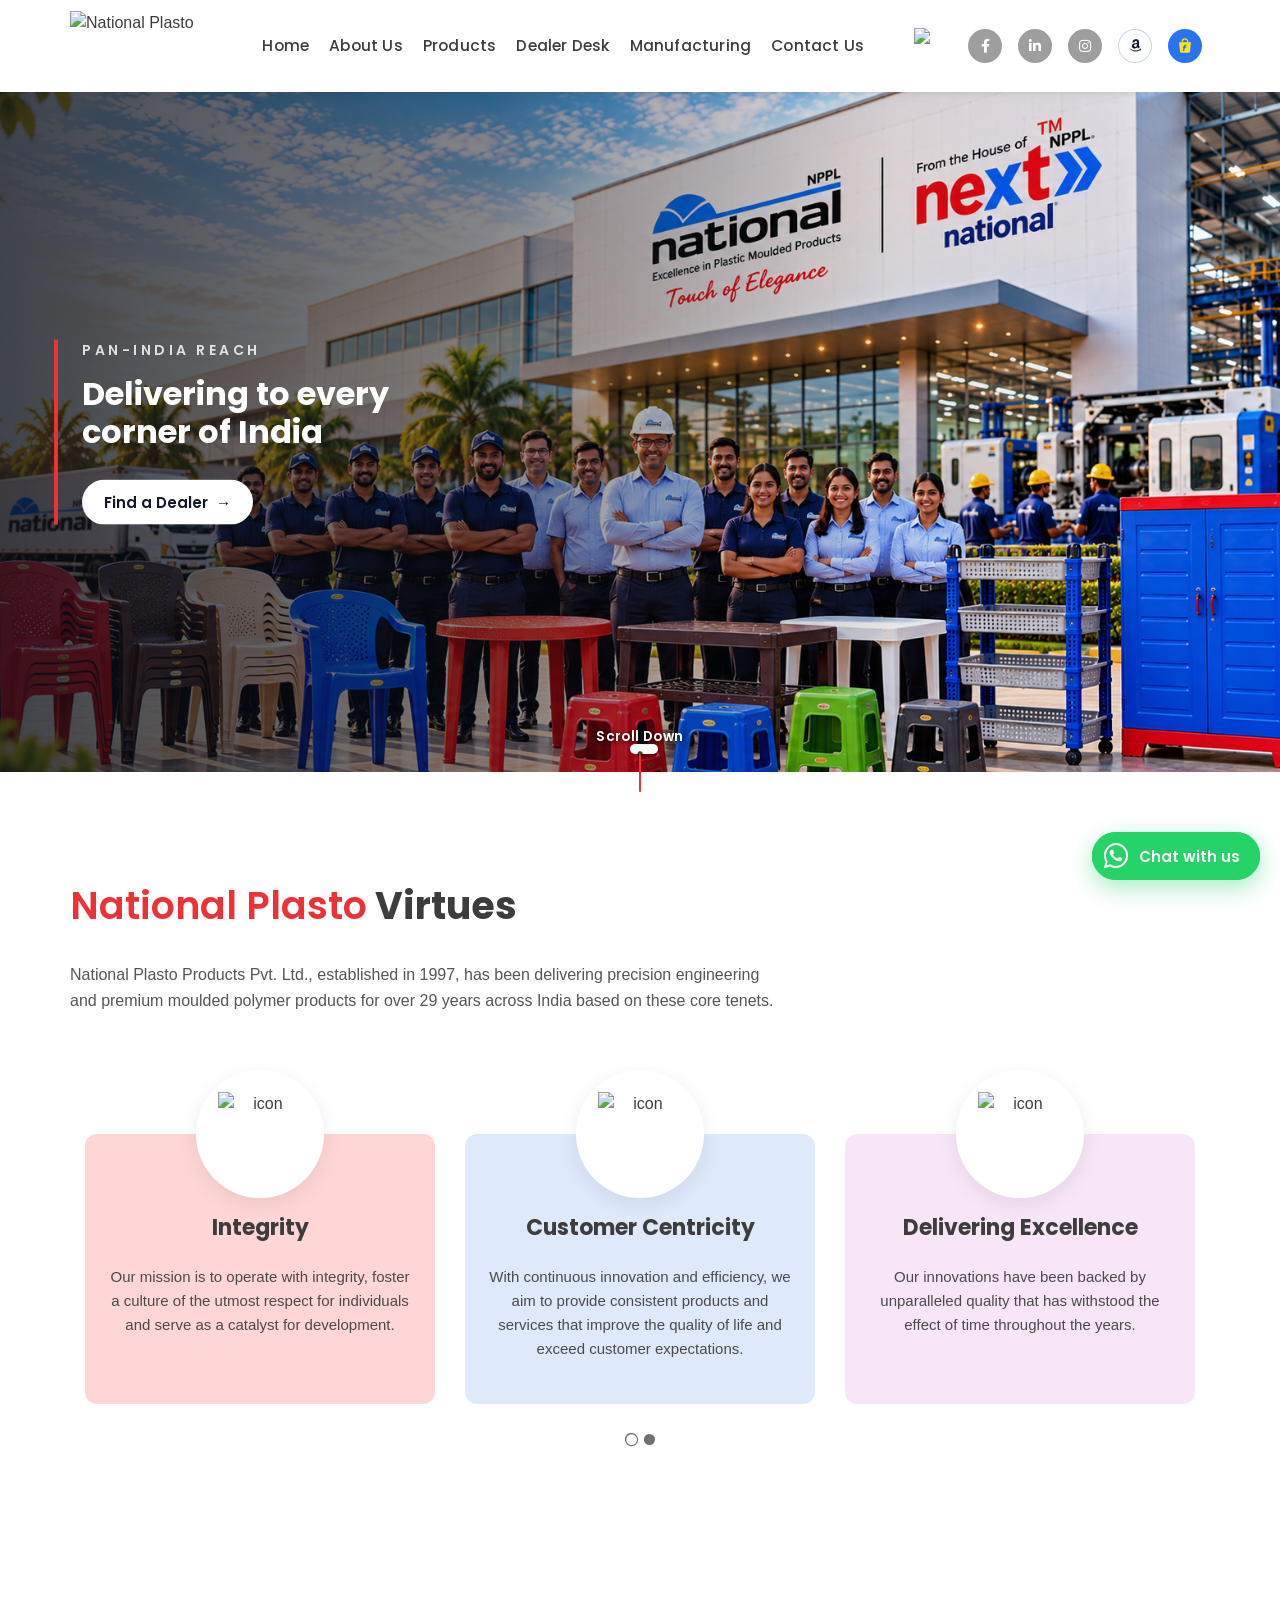
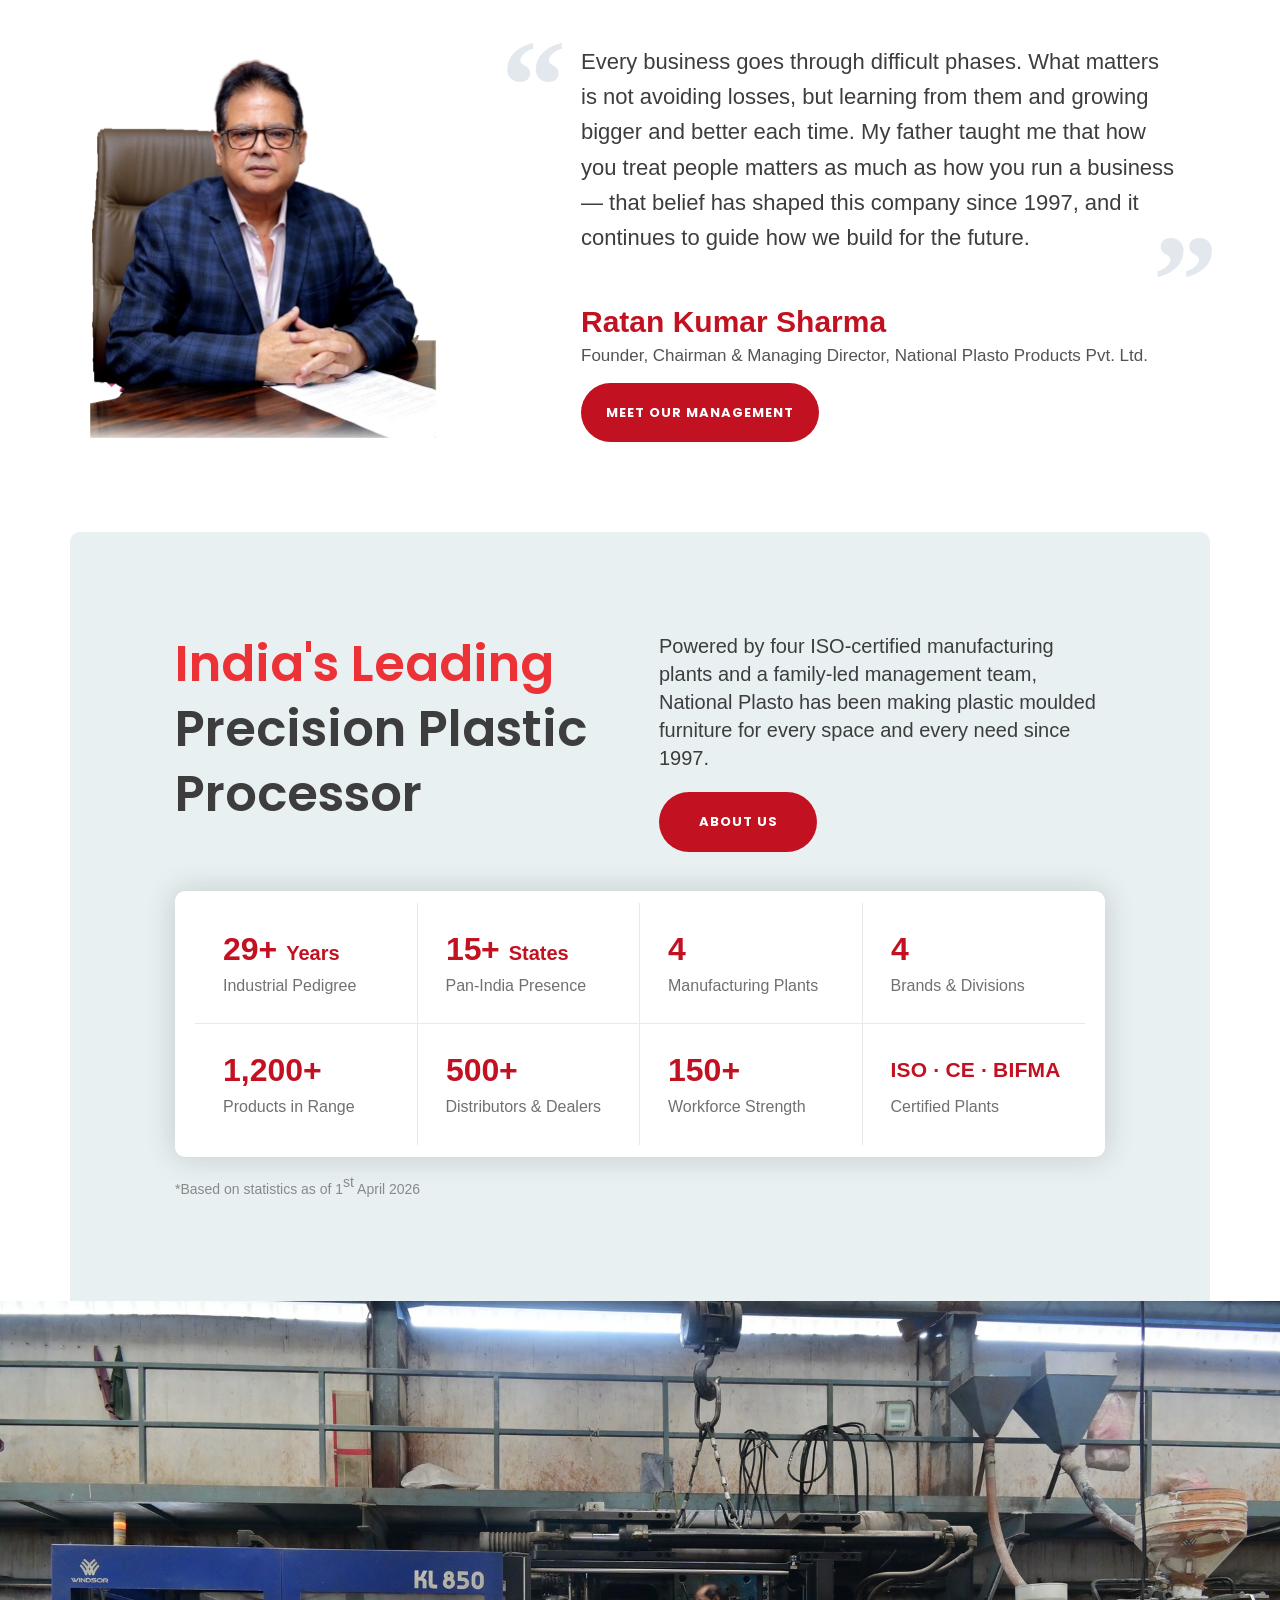
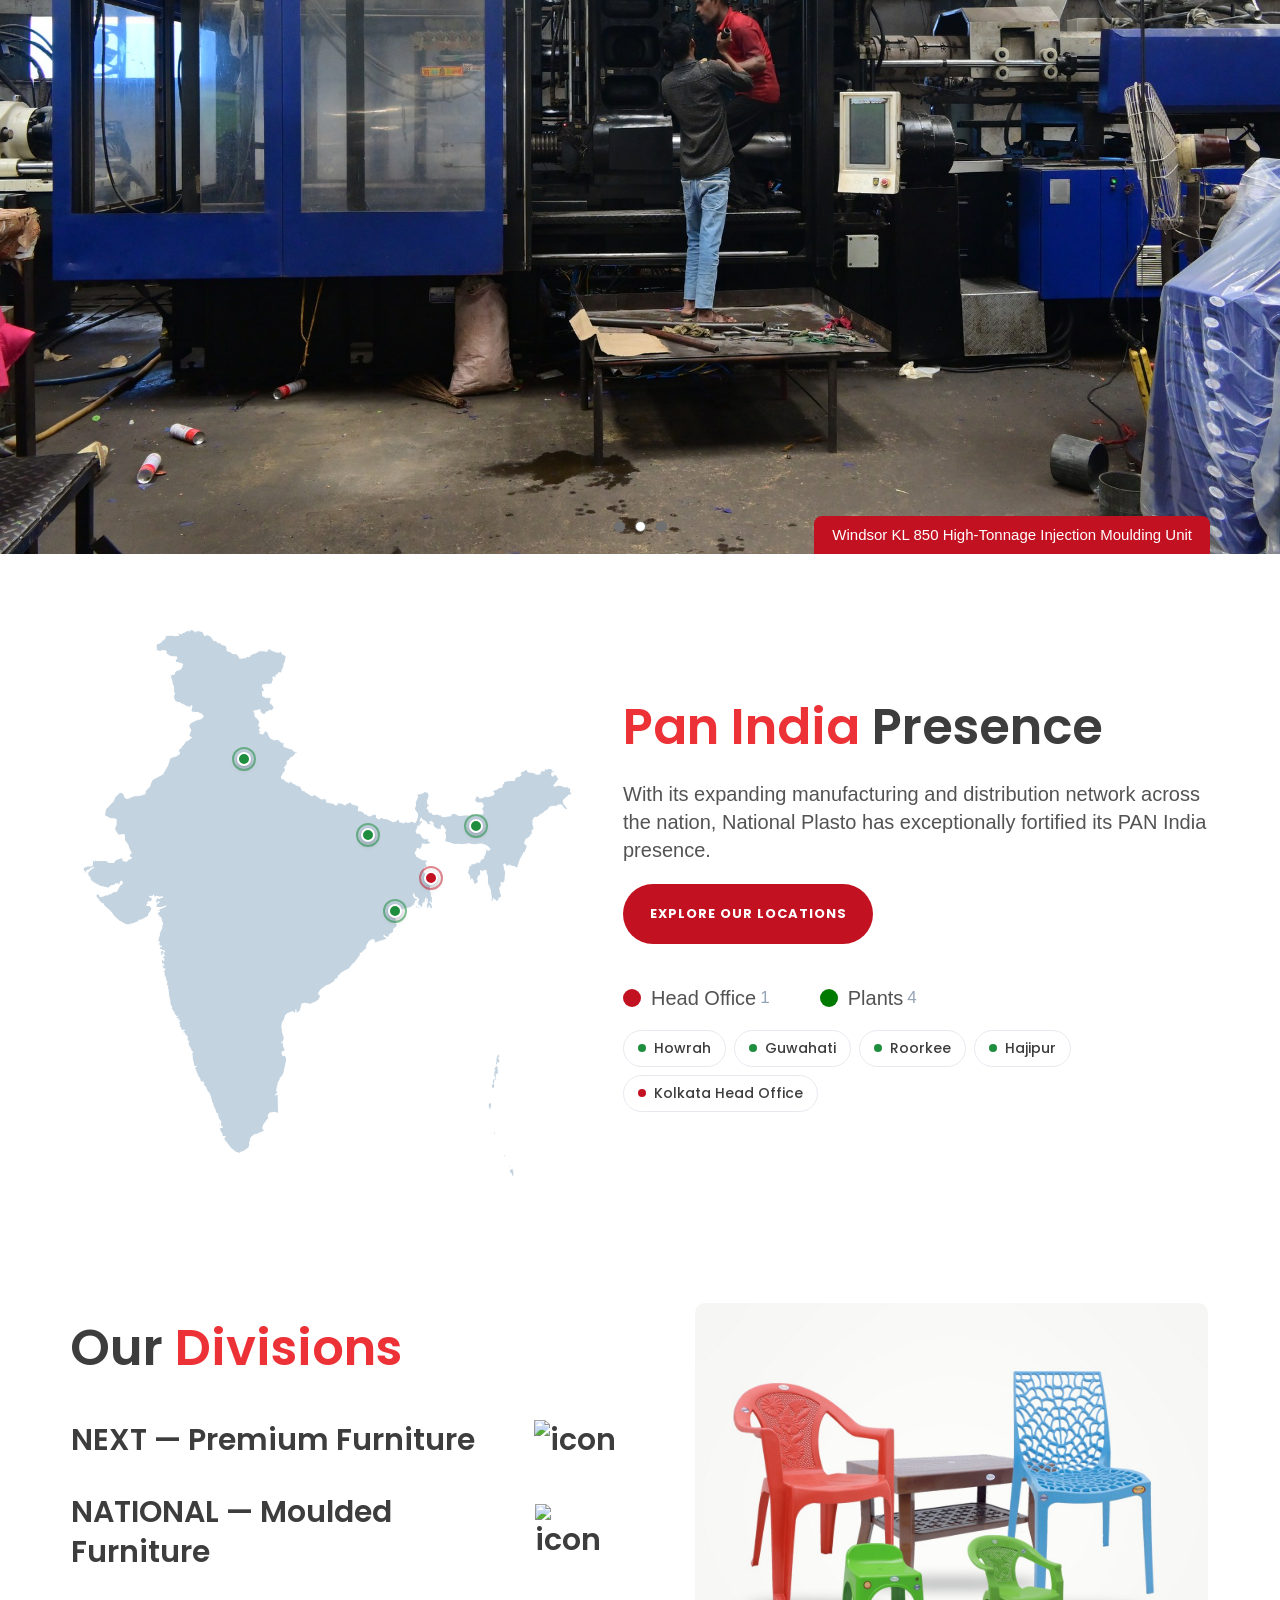
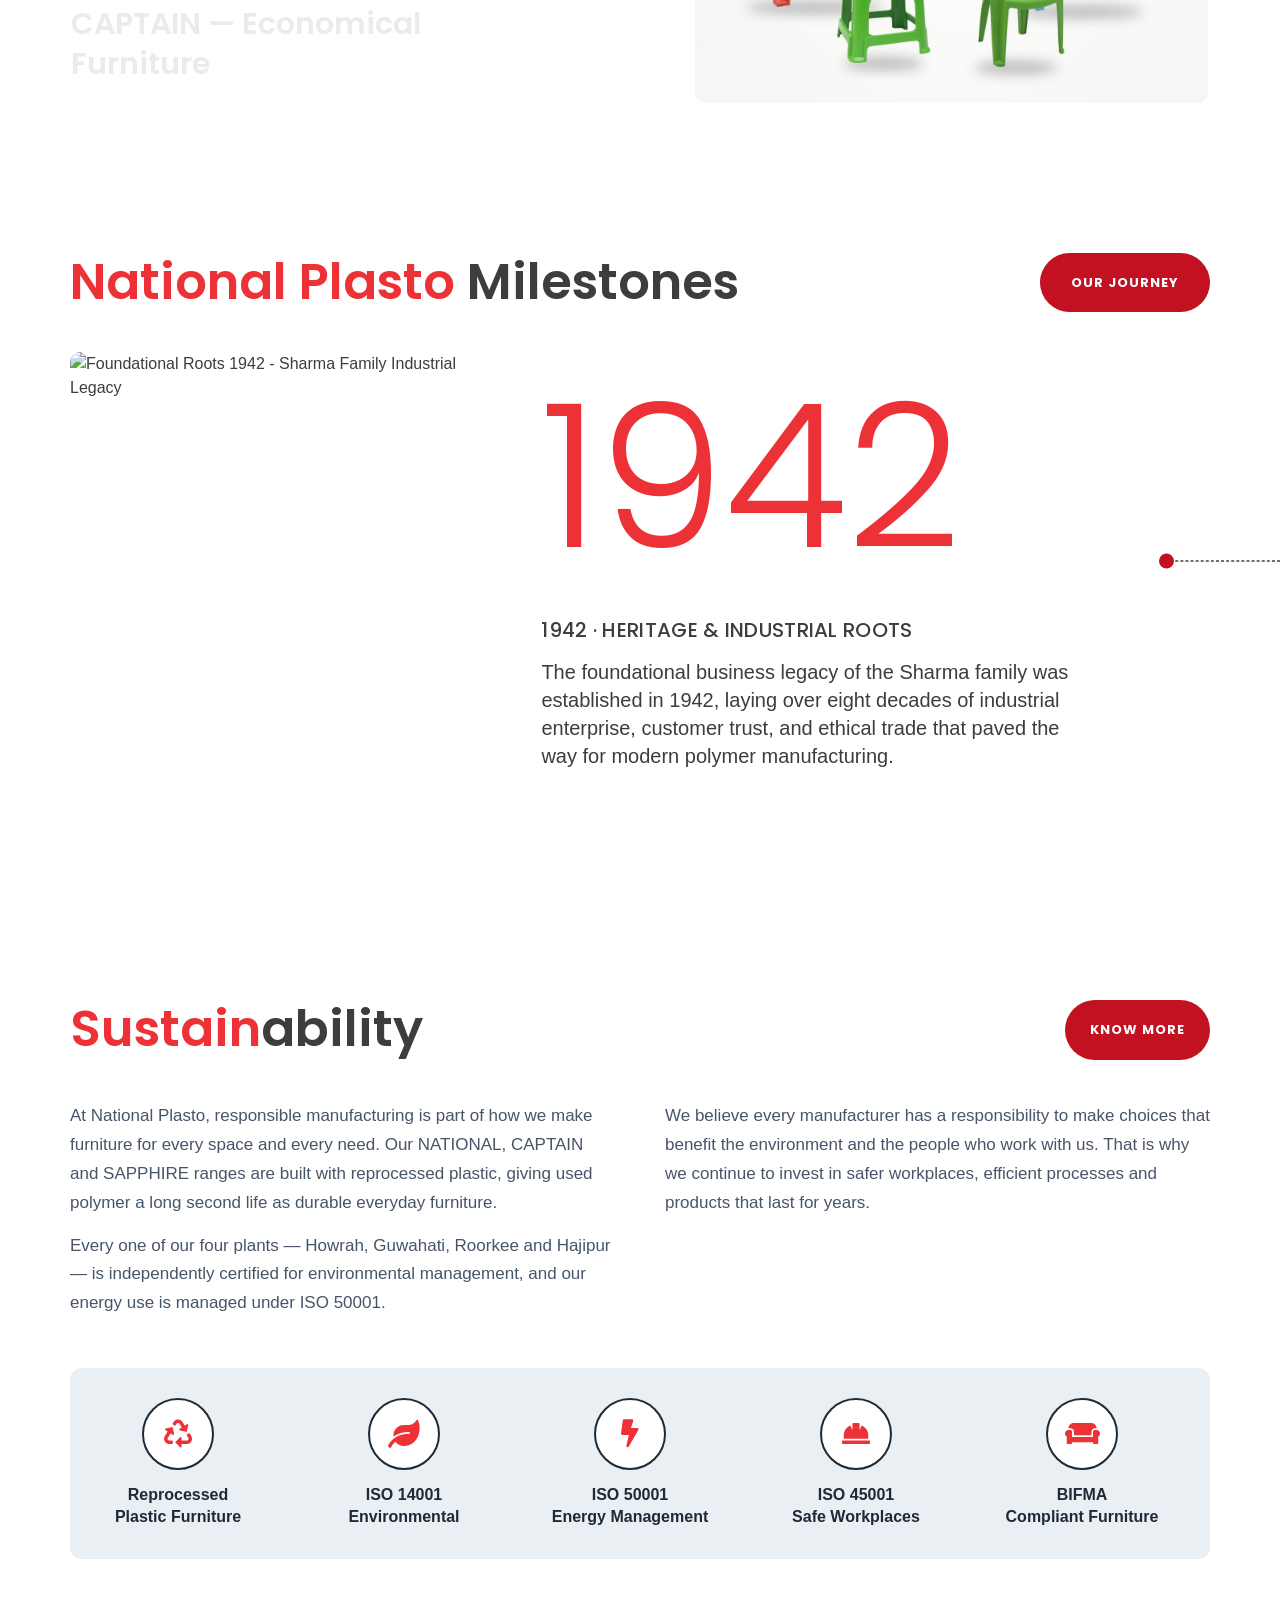
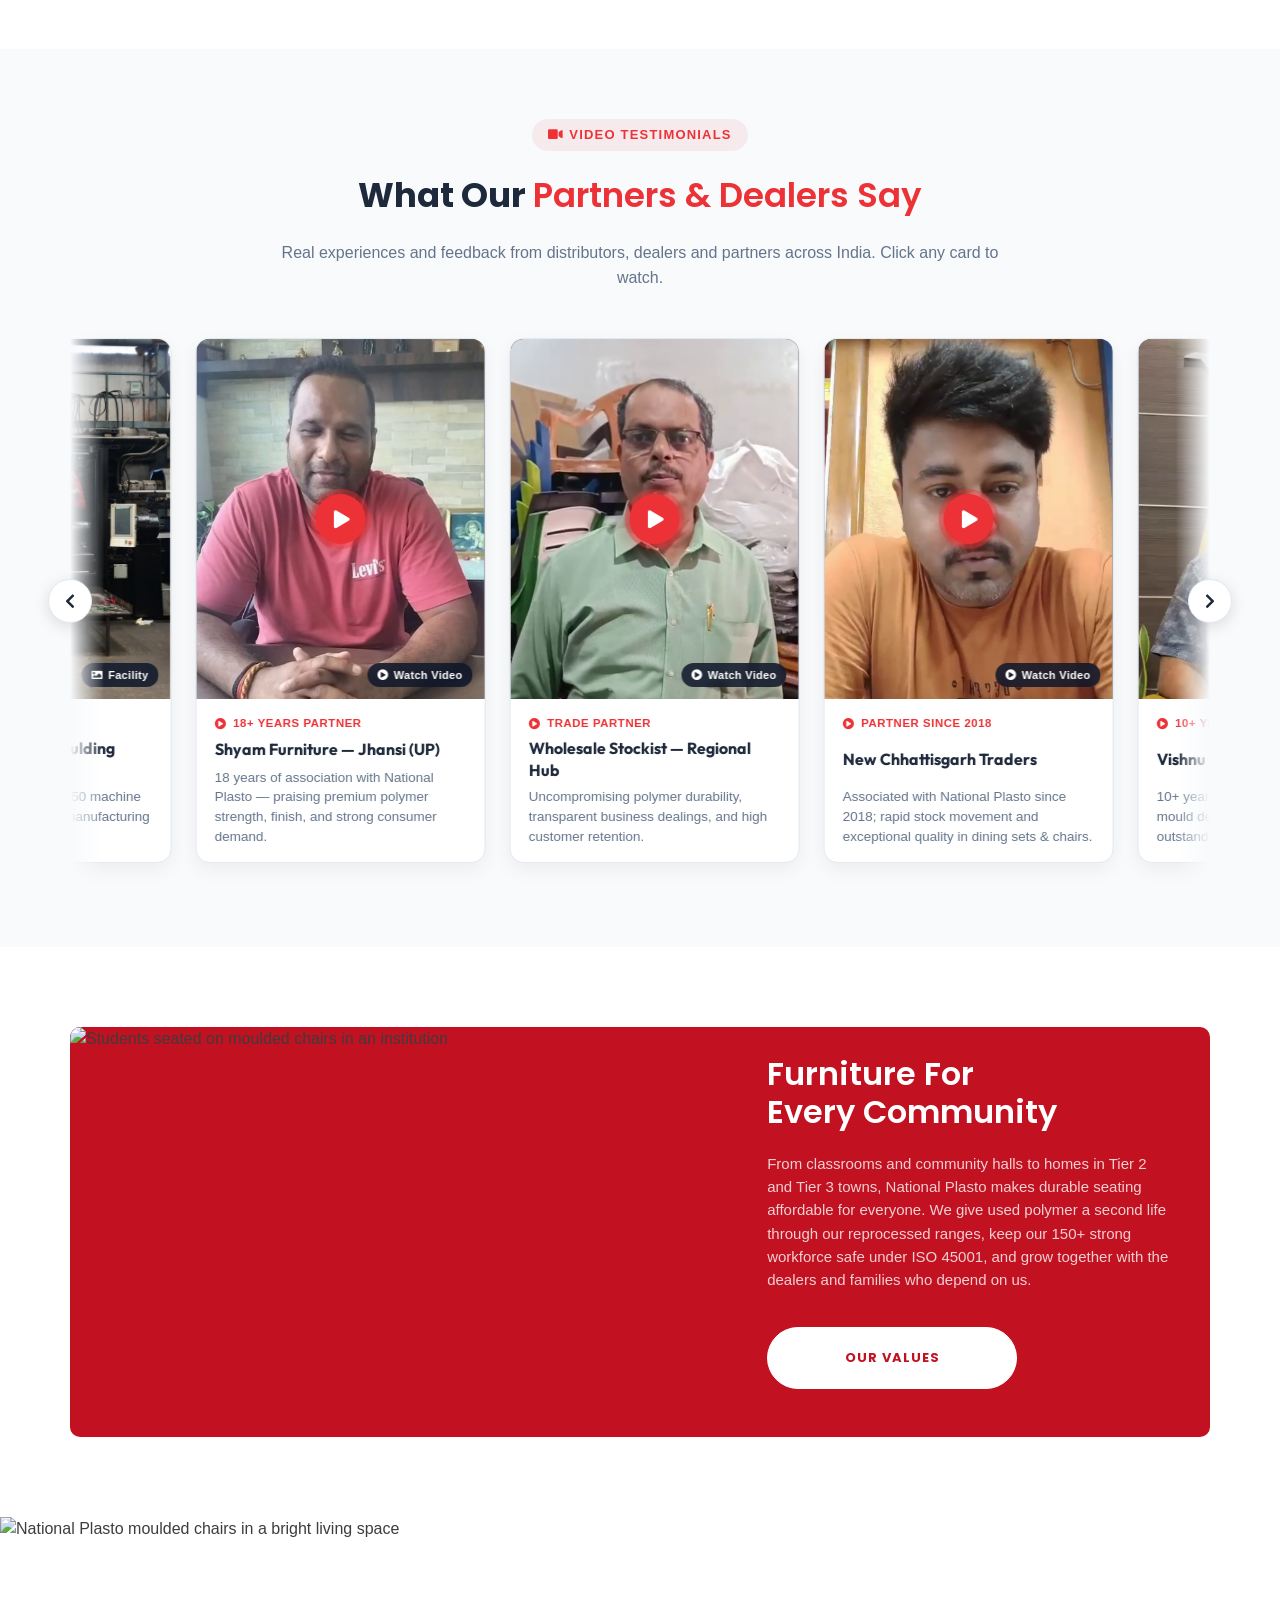
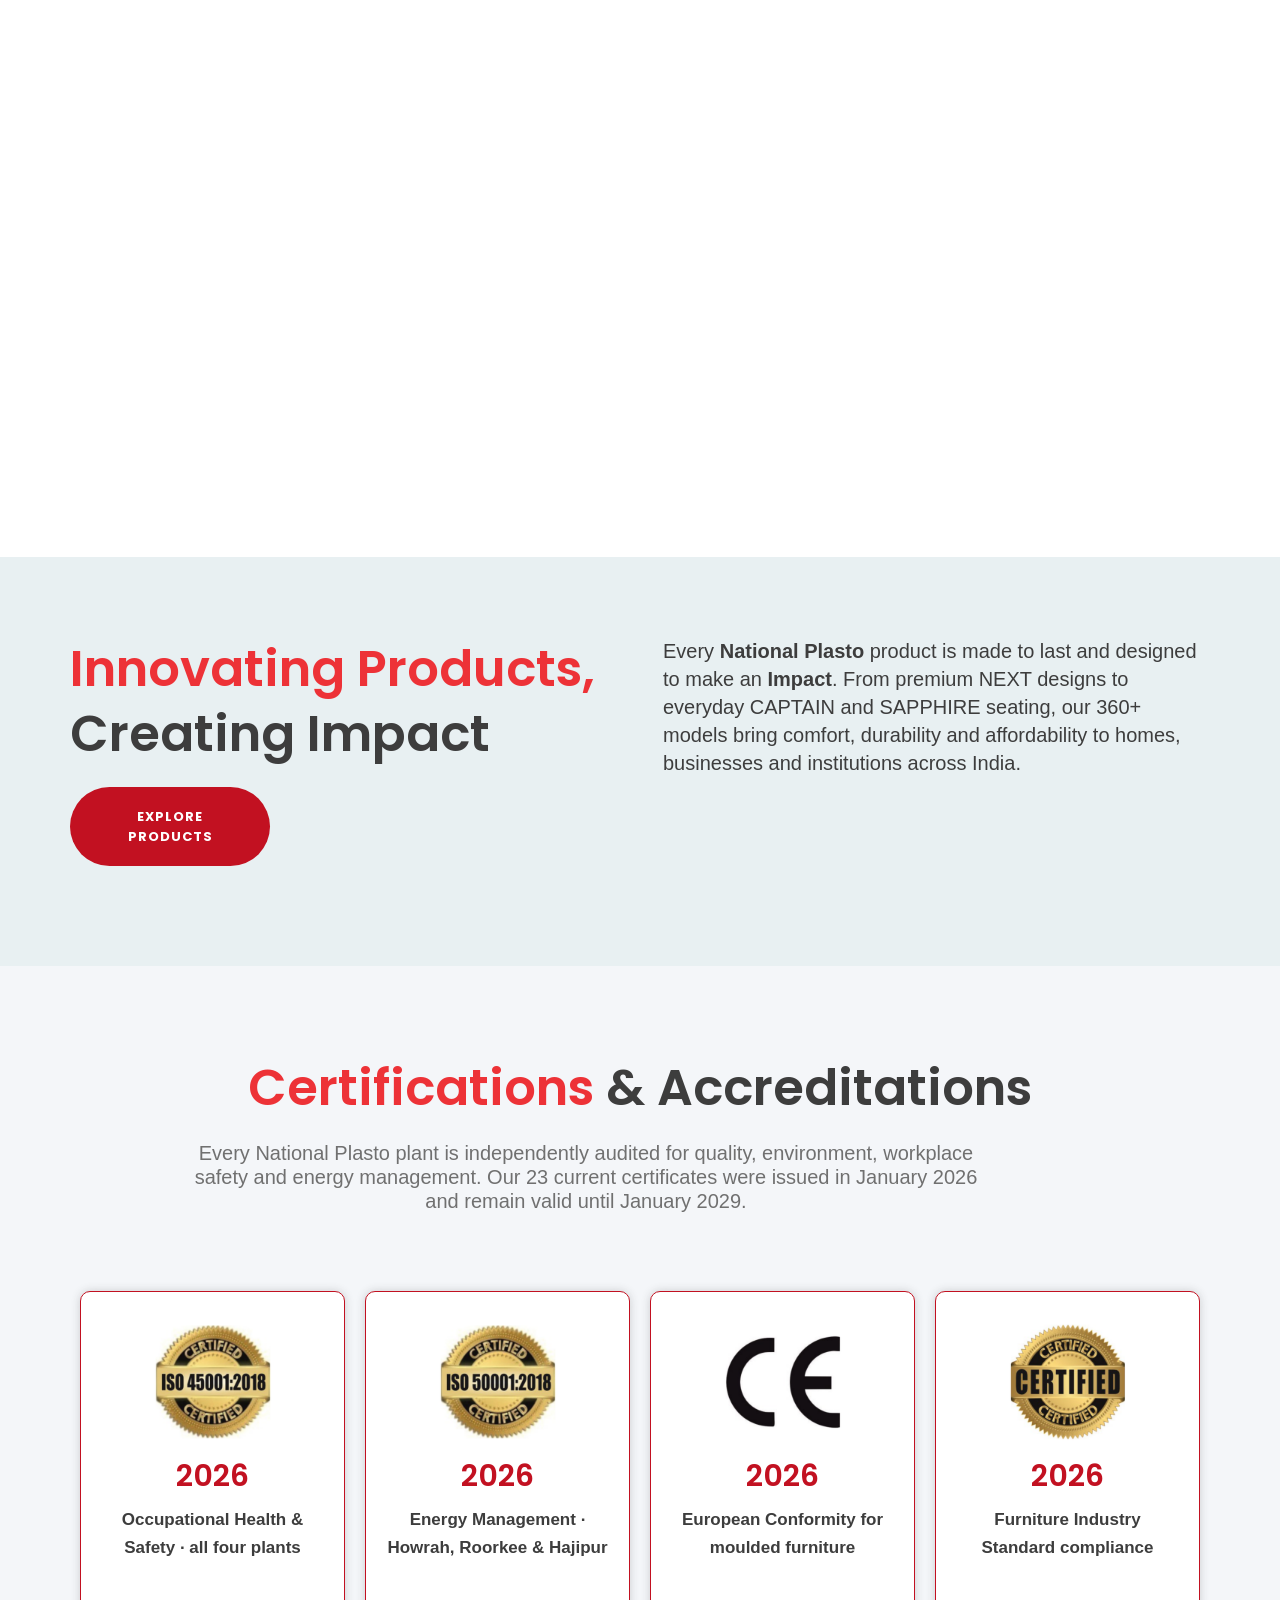
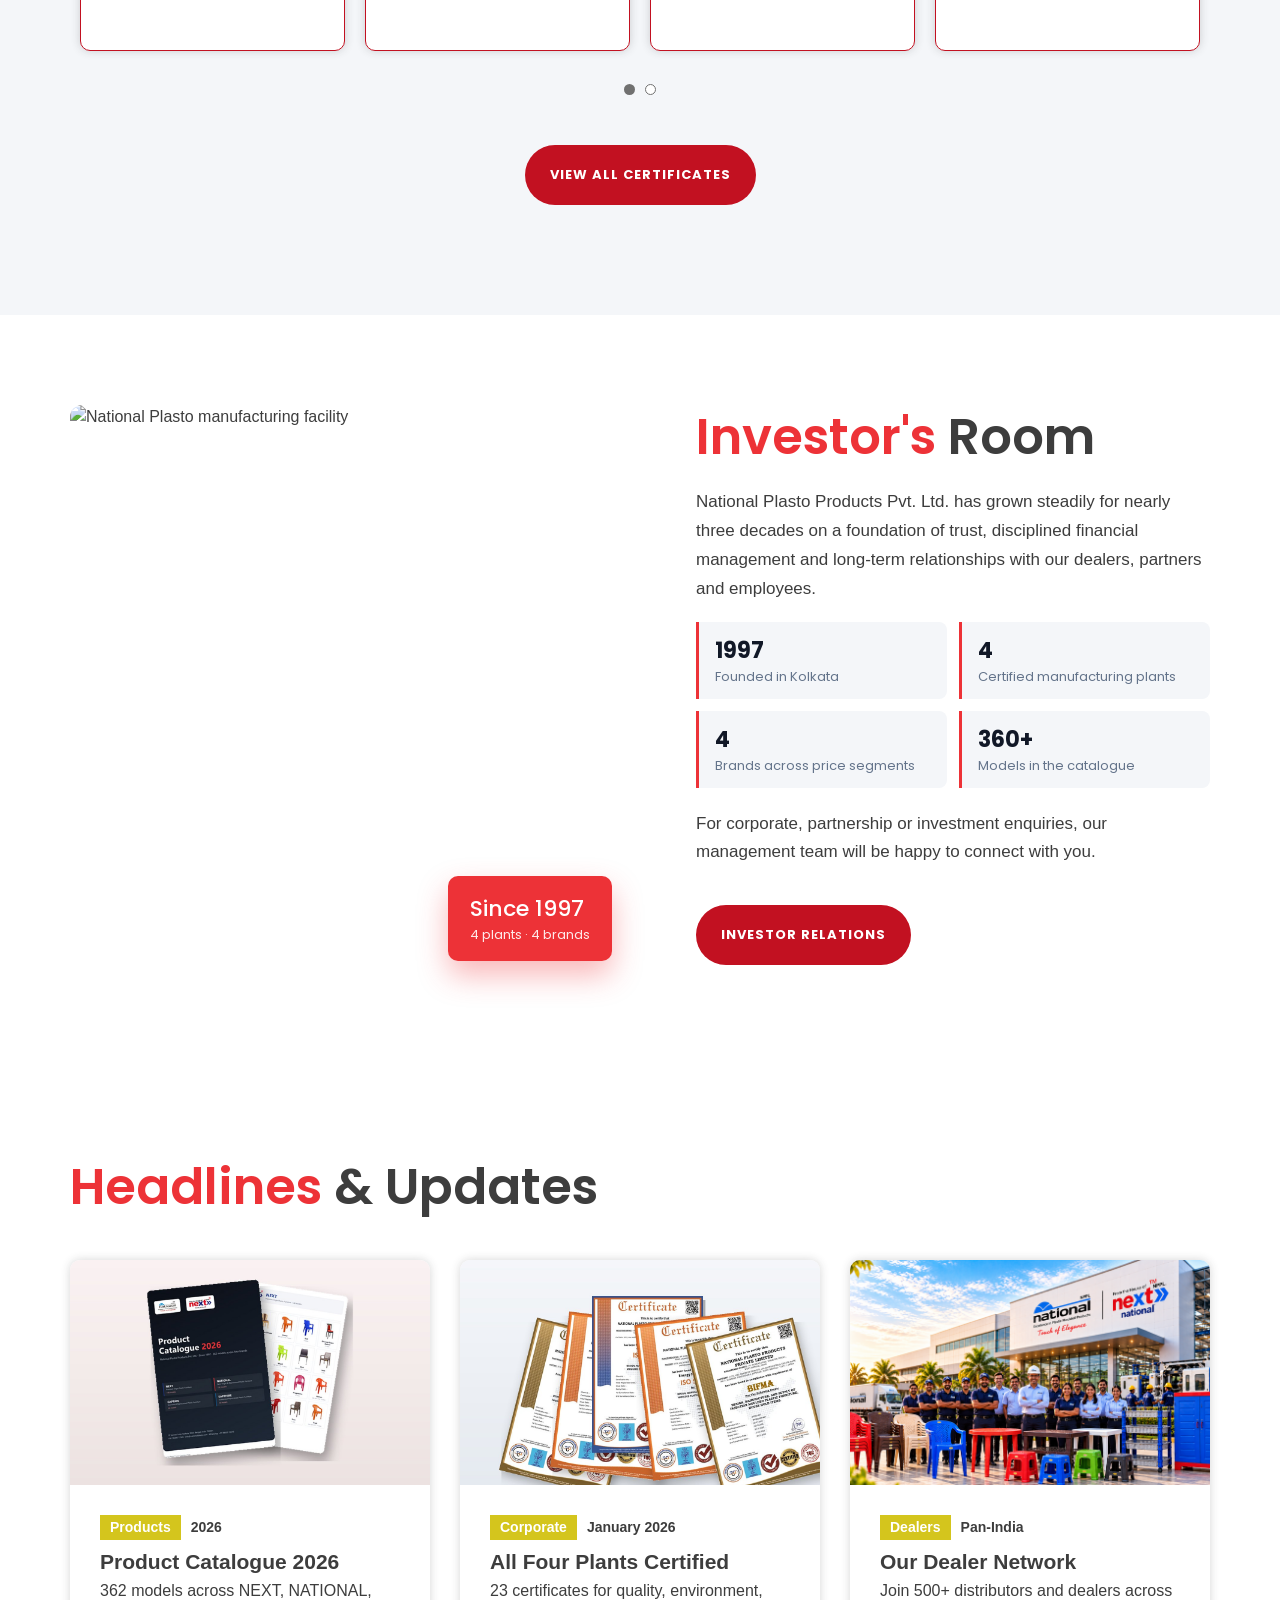
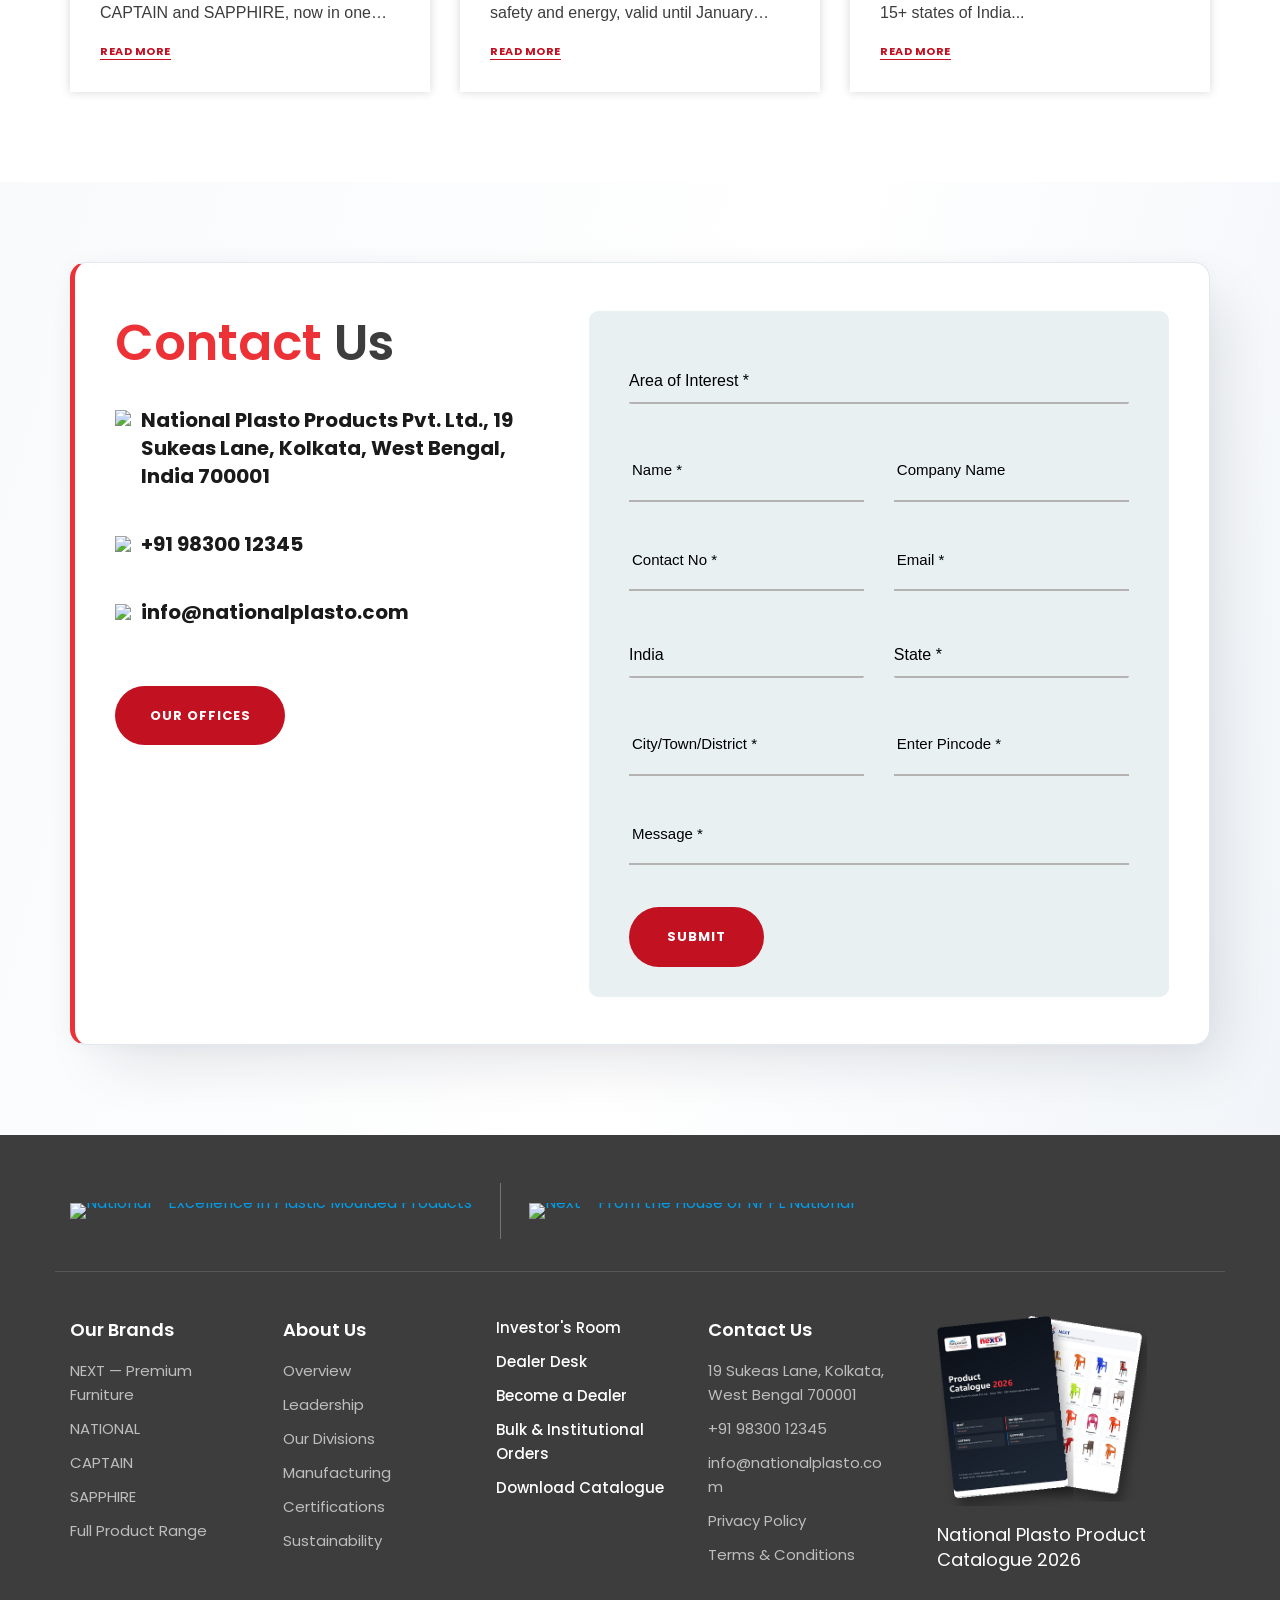
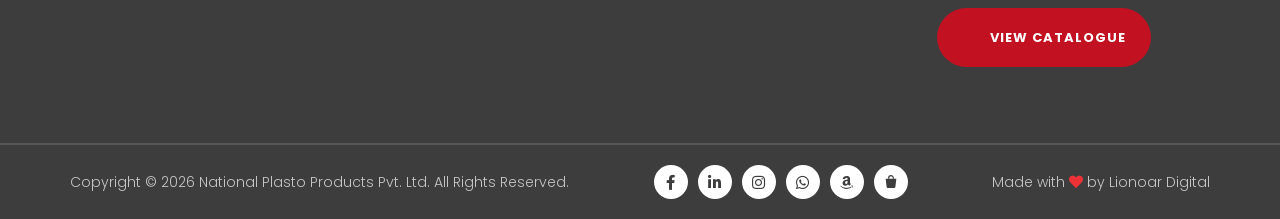
==== commit 8549af73: "Fix testimonials interactive RAF marquee & manual scroll, contact hero banner focal headroom, side-a" ====
--- a/index.html
+++ b/index.html
@@ -354,7 +354,7 @@
             }
         }
     </style>
-    <link rel="stylesheet" href="css/np-revamp.css?v=20261006a">
+    <link rel="stylesheet" href="css/np-revamp.css?v=20261007_v3">
 </head>
 <body id="index_page">
 
@@ -1033,173 +1033,351 @@
           <h2 class="heading-text">What Our <span class="color_red_home">Partners &amp; Dealers Say</span></h2>
           <p class="np-testi-subtitle">Real experiences and feedback from distributors, dealers and partners across India. Click any card to watch.</p>
         </div>
-        <div class="np-testi-grid">
-          <!-- Featured Factory Facility Card -->
-          <div class="np-testi-card np-photo-trigger toTop" data-scroll
-               data-photo="images/testimonials/dealer-meet-dsc6486.jpg"
-               data-title="Advanced Injection Moulding Plant"
-               data-tag="Manufacturing Hub"
-               data-desc="High-precision Windsor KL 850 machine in operation at our certified manufacturing unit.">
-            <div class="np-testi-photo-wrapper">
-              <img src="images/testimonials/dealer-meet-dsc6486.jpg" loading="lazy" alt="Windsor KL 850 Injection Moulding Facility" class="np-testi-thumb">
-              <div class="np-photo-overlay">
-                <i class="fas fa-search-plus" aria-hidden="true"></i>
-              </div>
-              <span class="np-video-duration"><i class="fas fa-image"></i> Facility</span>
-            </div>
-            <div class="np-testi-card-body">
-              <span class="np-testi-tag"><i class="fas fa-industry" aria-hidden="true"></i> Manufacturing Hub</span>
-              <h3 class="np-testi-title">Advanced Injection Moulding Plant</h3>
-              <p class="np-testi-desc">High-precision Windsor KL 850 machine in operation at our certified manufacturing unit.</p>
-            </div>
-          </div>
-
-          <!-- Video Card 1 -->
-          <div class="np-testi-card np-video-trigger toTop" data-scroll
-               data-video="videos/testimonials/1.mp4"
-               data-title="Shyam Ji &mdash; Shyam Furniture, Jhansi (UP)"
-               data-tag="18+ Years Dealer Partner"
-               data-desc="18 years of association with National Plasto &mdash; praising premium polymer strength, finish, and strong consumer demand.">
-            <div class="np-video-wrapper">
-              <img src="images/testimonials/posters/1.jpg" loading="lazy" alt="Shyam Furniture, Jhansi" class="np-testi-thumb">
-              <div class="np-play-overlay">
-                <div class="np-play-pulse"></div>
-                <div class="np-play-icon"><i class="fas fa-play" aria-hidden="true"></i></div>
-              </div>
-              <span class="np-video-duration"><i class="fas fa-play-circle"></i> Watch Video</span>
-            </div>
-            <div class="np-testi-card-body">
-              <span class="np-testi-tag"><i class="fas fa-play-circle" aria-hidden="true"></i> 18+ Years Partner</span>
-              <h3 class="np-testi-title">Shyam Furniture &mdash; Jhansi (UP)</h3>
-              <p class="np-testi-desc">18 years of association with National Plasto &mdash; praising premium polymer strength, finish, and strong consumer demand.</p>
-            </div>
-          </div>
-
-          <!-- Video Card 2 -->
-          <div class="np-testi-card np-video-trigger toTop" data-scroll
-               data-video="videos/testimonials/2.mp4"
-               data-title="Wholesale Stockist &mdash; Regional Trade Hub"
-               data-tag="Commercial Trade Partner"
-               data-desc="Uncompromising polymer durability, transparent business dealings, and high customer retention.">
-            <div class="np-video-wrapper">
-              <img src="images/testimonials/posters/2.jpg" loading="lazy" alt="Wholesale Stockist" class="np-testi-thumb">
-              <div class="np-play-overlay">
-                <div class="np-play-pulse"></div>
-                <div class="np-play-icon"><i class="fas fa-play" aria-hidden="true"></i></div>
-              </div>
-              <span class="np-video-duration"><i class="fas fa-play-circle"></i> Watch Video</span>
-            </div>
-            <div class="np-testi-card-body">
-              <span class="np-testi-tag"><i class="fas fa-play-circle" aria-hidden="true"></i> Trade Partner</span>
-              <h3 class="np-testi-title">Wholesale Stockist &mdash; Regional Hub</h3>
-              <p class="np-testi-desc">Uncompromising polymer durability, transparent business dealings, and high customer retention.</p>
-            </div>
-          </div>
-
-          <!-- Video Card 3 -->
-          <div class="np-testi-card np-video-trigger toTop" data-scroll
-               data-video="videos/testimonials/12.mp4"
-               data-title="New Chhattisgarh Traders &mdash; Central Region"
-               data-tag="Dealer Partner Since 2018"
-               data-desc="Associated with National Plasto since 2018; rapid stock movement and exceptional quality in dining sets &amp; chairs.">
-            <div class="np-video-wrapper">
-              <img src="images/testimonials/posters/12.jpg" loading="lazy" alt="New Chhattisgarh Traders" class="np-testi-thumb">
-              <div class="np-play-overlay">
-                <div class="np-play-pulse"></div>
-                <div class="np-play-icon"><i class="fas fa-play" aria-hidden="true"></i></div>
-              </div>
-              <span class="np-video-duration"><i class="fas fa-play-circle"></i> Watch Video</span>
-            </div>
-            <div class="np-testi-card-body">
-              <span class="np-testi-tag"><i class="fas fa-play-circle" aria-hidden="true"></i> Partner Since 2018</span>
-              <h3 class="np-testi-title">New Chhattisgarh Traders</h3>
-              <p class="np-testi-desc">Associated with National Plasto since 2018; rapid stock movement and exceptional quality in dining sets &amp; chairs.</p>
-            </div>
-          </div>
-
-          <!-- Video Card 4 -->
-          <div class="np-testi-card np-video-trigger toTop" data-scroll
-               data-video="videos/testimonials/13.mp4"
-               data-title="Sachin Agarwal &mdash; Vishnu Furniture, Jamshedpur"
-               data-tag="10+ Years NPPL Distributor"
-               data-desc="10+ years as NPPL Distributor &mdash; superior mould designs, premium gloss finish, and outstanding dealer support.">
-            <div class="np-video-wrapper">
-              <img src="images/testimonials/posters/13.jpg" loading="lazy" alt="Sachin Agarwal - Vishnu Furniture" class="np-testi-thumb">
-              <div class="np-play-overlay">
-                <div class="np-play-pulse"></div>
-                <div class="np-play-icon"><i class="fas fa-play" aria-hidden="true"></i></div>
-              </div>
-              <span class="np-video-duration"><i class="fas fa-play-circle"></i> Watch Video</span>
-            </div>
-            <div class="np-testi-card-body">
-              <span class="np-testi-tag"><i class="fas fa-play-circle" aria-hidden="true"></i> 10+ Years Distributor</span>
-              <h3 class="np-testi-title">Vishnu Furniture &mdash; Jamshedpur</h3>
-              <p class="np-testi-desc">10+ years as NPPL Distributor &mdash; superior mould designs, premium gloss finish, and outstanding dealer support.</p>
-            </div>
-          </div>
-
-          <!-- Video Card 5 -->
-          <div class="np-testi-card np-video-trigger toTop" data-scroll
-               data-video="videos/testimonials/19.mp4"
-               data-title="Sumit Kumar Singh &mdash; Vijay Enterprises"
-               data-tag="Distributor Partner"
-               data-desc="Heartfelt appreciation for National Plasto leadership; family-like relationship, mutual respect, and unwavering trust.">
-            <div class="np-video-wrapper">
-              <img src="images/testimonials/posters/19.jpg" loading="lazy" alt="Sumit Kumar Singh - Vijay Enterprises" class="np-testi-thumb">
-              <div class="np-play-overlay">
-                <div class="np-play-pulse"></div>
-                <div class="np-play-icon"><i class="fas fa-play" aria-hidden="true"></i></div>
-              </div>
-              <span class="np-video-duration"><i class="fas fa-play-circle"></i> Watch Video</span>
-            </div>
-            <div class="np-testi-card-body">
-              <span class="np-testi-tag"><i class="fas fa-play-circle" aria-hidden="true"></i> Distributor Partner</span>
-              <h3 class="np-testi-title">Vijay Enterprises &mdash; Partner Story</h3>
-              <p class="np-testi-desc">Heartfelt appreciation for National Plasto leadership; family-like relationship, mutual respect, and unwavering trust.</p>
-            </div>
-          </div>
-
-          <!-- Video Card 6 -->
-          <div class="np-testi-card np-video-trigger toTop" data-scroll
-               data-video="videos/testimonials/21.mp4"
-               data-title="Abhishek Banka &mdash; AK Steel Furniture, Bhagalpur"
-               data-tag="Multi-Brand Retail Partner"
-               data-desc="Extensive product diversity across all 4 brands &mdash; NEXT, NATIONAL, SAPPHIRE &amp; CAPTAIN at highly competitive pricing.">
-            <div class="np-video-wrapper">
-              <img src="images/testimonials/posters/21.jpg" loading="lazy" alt="Abhishek Banka - AK Steel Furniture" class="np-testi-thumb">
-              <div class="np-play-overlay">
-                <div class="np-play-pulse"></div>
-                <div class="np-play-icon"><i class="fas fa-play" aria-hidden="true"></i></div>
-              </div>
-              <span class="np-video-duration"><i class="fas fa-play-circle"></i> Watch Video</span>
-            </div>
-            <div class="np-testi-card-body">
-              <span class="np-testi-tag"><i class="fas fa-play-circle" aria-hidden="true"></i> Retail Partner</span>
-              <h3 class="np-testi-title">AK Steel Furniture &mdash; Bhagalpur</h3>
-              <p class="np-testi-desc">Extensive product diversity across all 4 brands &mdash; NEXT, NATIONAL, SAPPHIRE &amp; CAPTAIN at highly competitive pricing.</p>
-            </div>
-          </div>
-
-          <!-- Video Card 7 -->
-          <div class="np-testi-card np-video-trigger toTop" data-scroll
-               data-video="videos/testimonials/22.mp4"
-               data-title="Santoshi Distributors &mdash; Bhubaneswar (Odisha)"
-               data-tag="10+ Years Wholesale Distributor"
-               data-desc="10+ years partnership in plastic furniture wholesale; continuous new model launches and 100% issue-free service.">
-            <div class="np-video-wrapper">
-              <img src="images/testimonials/posters/22.jpg" loading="lazy" alt="Santoshi Distributors, Bhubaneswar" class="np-testi-thumb">
-              <div class="np-play-overlay">
-                <div class="np-play-pulse"></div>
-                <div class="np-play-icon"><i class="fas fa-play" aria-hidden="true"></i></div>
-              </div>
-              <span class="np-video-duration"><i class="fas fa-play-circle"></i> Watch Video</span>
-            </div>
-            <div class="np-testi-card-body">
-              <span class="np-testi-tag"><i class="fas fa-play-circle" aria-hidden="true"></i> 10+ Years Distributor</span>
-              <h3 class="np-testi-title">Santoshi Distributors &mdash; Odisha</h3>
-              <p class="np-testi-desc">10+ years partnership in plastic furniture wholesale; continuous new model launches and 100% issue-free service.</p>
-            </div>
-          </div>
+        <div class="np-testi-marquee-wrapper">
+          <button type="button" class="np-testi-nav-btn np-testi-prev" aria-label="Previous Testimonials">
+            <i class="fas fa-chevron-left" aria-hidden="true"></i>
+          </button>
+          <div class="np-testi-marquee-container">
+            <div class="np-testi-marquee-track">
+            <!-- Card 1: Featured Factory Facility -->
+            <div class="np-testi-card np-photo-trigger"
+                 data-photo="images/testimonials/dealer-meet-dsc6486.jpg"
+                 data-title="Advanced Injection Moulding Plant"
+                 data-tag="Manufacturing Hub"
+                 data-desc="High-precision Windsor KL 850 machine in operation at our certified manufacturing unit.">
+              <div class="np-testi-photo-wrapper">
+                <img src="images/testimonials/dealer-meet-dsc6486.jpg" loading="lazy" alt="Windsor KL 850 Injection Moulding Facility" class="np-testi-thumb">
+                <div class="np-photo-overlay">
+                  <i class="fas fa-search-plus" aria-hidden="true"></i>
+                </div>
+                <span class="np-video-duration"><i class="fas fa-image"></i> Facility</span>
+              </div>
+              <div class="np-testi-card-body">
+                <span class="np-testi-tag"><i class="fas fa-industry" aria-hidden="true"></i> Manufacturing Hub</span>
+                <h3 class="np-testi-title">Advanced Injection Moulding Plant</h3>
+                <p class="np-testi-desc">High-precision Windsor KL 850 machine in operation at our certified manufacturing unit.</p>
+              </div>
+            </div>
+
+            <!-- Card 2: Video Card 1 -->
+            <div class="np-testi-card np-video-trigger"
+                 data-video="videos/testimonials/1.mp4"
+                 data-title="Shyam Ji &mdash; Shyam Furniture, Jhansi (UP)"
+                 data-tag="18+ Years Dealer Partner"
+                 data-desc="18 years of association with National Plasto &mdash; praising premium polymer strength, finish, and strong consumer demand.">
+              <div class="np-video-wrapper">
+                <img src="images/testimonials/posters/1.jpg" loading="lazy" alt="Shyam Furniture, Jhansi" class="np-testi-thumb">
+                <div class="np-play-overlay">
+                  <div class="np-play-pulse"></div>
+                  <div class="np-play-icon"><i class="fas fa-play" aria-hidden="true"></i></div>
+                </div>
+                <span class="np-video-duration"><i class="fas fa-play-circle"></i> Watch Video</span>
+              </div>
+              <div class="np-testi-card-body">
+                <span class="np-testi-tag"><i class="fas fa-play-circle" aria-hidden="true"></i> 18+ Years Partner</span>
+                <h3 class="np-testi-title">Shyam Furniture &mdash; Jhansi (UP)</h3>
+                <p class="np-testi-desc">18 years of association with National Plasto &mdash; praising premium polymer strength, finish, and strong consumer demand.</p>
+              </div>
+            </div>
+
+            <!-- Card 3: Video Card 2 -->
+            <div class="np-testi-card np-video-trigger"
+                 data-video="videos/testimonials/2.mp4"
+                 data-title="Wholesale Stockist &mdash; Regional Trade Hub"
+                 data-tag="Commercial Trade Partner"
+                 data-desc="Uncompromising polymer durability, transparent business dealings, and high customer retention.">
+              <div class="np-video-wrapper">
+                <img src="images/testimonials/posters/2.jpg" loading="lazy" alt="Wholesale Stockist" class="np-testi-thumb">
+                <div class="np-play-overlay">
+                  <div class="np-play-pulse"></div>
+                  <div class="np-play-icon"><i class="fas fa-play" aria-hidden="true"></i></div>
+                </div>
+                <span class="np-video-duration"><i class="fas fa-play-circle"></i> Watch Video</span>
+              </div>
+              <div class="np-testi-card-body">
+                <span class="np-testi-tag"><i class="fas fa-play-circle" aria-hidden="true"></i> Trade Partner</span>
+                <h3 class="np-testi-title">Wholesale Stockist &mdash; Regional Hub</h3>
+                <p class="np-testi-desc">Uncompromising polymer durability, transparent business dealings, and high customer retention.</p>
+              </div>
+            </div>
+
+            <!-- Card 4: Video Card 3 -->
+            <div class="np-testi-card np-video-trigger"
+                 data-video="videos/testimonials/12.mp4"
+                 data-title="New Chhattisgarh Traders &mdash; Central Region"
+                 data-tag="Dealer Partner Since 2018"
+                 data-desc="Associated with National Plasto since 2018; rapid stock movement and exceptional quality in dining sets &amp; chairs.">
+              <div class="np-video-wrapper">
+                <img src="images/testimonials/posters/12.jpg" loading="lazy" alt="New Chhattisgarh Traders" class="np-testi-thumb">
+                <div class="np-play-overlay">
+                  <div class="np-play-pulse"></div>
+                  <div class="np-play-icon"><i class="fas fa-play" aria-hidden="true"></i></div>
+                </div>
+                <span class="np-video-duration"><i class="fas fa-play-circle"></i> Watch Video</span>
+              </div>
+              <div class="np-testi-card-body">
+                <span class="np-testi-tag"><i class="fas fa-play-circle" aria-hidden="true"></i> Partner Since 2018</span>
+                <h3 class="np-testi-title">New Chhattisgarh Traders</h3>
+                <p class="np-testi-desc">Associated with National Plasto since 2018; rapid stock movement and exceptional quality in dining sets &amp; chairs.</p>
+              </div>
+            </div>
+
+            <!-- Card 5: Video Card 4 -->
+            <div class="np-testi-card np-video-trigger"
+                 data-video="videos/testimonials/13.mp4"
+                 data-title="Sachin Agarwal &mdash; Vishnu Furniture, Jamshedpur"
+                 data-tag="10+ Years NPPL Distributor"
+                 data-desc="10+ years as NPPL Distributor &mdash; superior mould designs, premium gloss finish, and outstanding dealer support.">
+              <div class="np-video-wrapper">
+                <img src="images/testimonials/posters/13.jpg" loading="lazy" alt="Sachin Agarwal - Vishnu Furniture" class="np-testi-thumb">
+                <div class="np-play-overlay">
+                  <div class="np-play-pulse"></div>
+                  <div class="np-play-icon"><i class="fas fa-play" aria-hidden="true"></i></div>
+                </div>
+                <span class="np-video-duration"><i class="fas fa-play-circle"></i> Watch Video</span>
+              </div>
+              <div class="np-testi-card-body">
+                <span class="np-testi-tag"><i class="fas fa-play-circle" aria-hidden="true"></i> 10+ Years Distributor</span>
+                <h3 class="np-testi-title">Vishnu Furniture &mdash; Jamshedpur</h3>
+                <p class="np-testi-desc">10+ years as NPPL Distributor &mdash; superior mould designs, premium gloss finish, and outstanding dealer support.</p>
+              </div>
+            </div>
+
+            <!-- Card 6: Video Card 5 -->
+            <div class="np-testi-card np-video-trigger"
+                 data-video="videos/testimonials/19.mp4"
+                 data-title="Sumit Kumar Singh &mdash; Vijay Enterprises"
+                 data-tag="Distributor Partner"
+                 data-desc="Heartfelt appreciation for National Plasto leadership; family-like relationship, mutual respect, and unwavering trust.">
+              <div class="np-video-wrapper">
+                <img src="images/testimonials/posters/19.jpg" loading="lazy" alt="Sumit Kumar Singh - Vijay Enterprises" class="np-testi-thumb">
+                <div class="np-play-overlay">
+                  <div class="np-play-pulse"></div>
+                  <div class="np-play-icon"><i class="fas fa-play" aria-hidden="true"></i></div>
+                </div>
+                <span class="np-video-duration"><i class="fas fa-play-circle"></i> Watch Video</span>
+              </div>
+              <div class="np-testi-card-body">
+                <span class="np-testi-tag"><i class="fas fa-play-circle" aria-hidden="true"></i> Distributor Partner</span>
+                <h3 class="np-testi-title">Vijay Enterprises &mdash; Partner Story</h3>
+                <p class="np-testi-desc">Heartfelt appreciation for National Plasto leadership; family-like relationship, mutual respect, and unwavering trust.</p>
+              </div>
+            </div>
+
+            <!-- Card 7: Video Card 6 -->
+            <div class="np-testi-card np-video-trigger"
+                 data-video="videos/testimonials/21.mp4"
+                 data-title="Abhishek Banka &mdash; AK Steel Furniture, Bhagalpur"
+                 data-tag="Multi-Brand Retail Partner"
+                 data-desc="Extensive product diversity across all 4 brands &mdash; NEXT, NATIONAL, SAPPHIRE &amp; CAPTAIN at highly competitive pricing.">
+              <div class="np-video-wrapper">
+                <img src="images/testimonials/posters/21.jpg" loading="lazy" alt="Abhishek Banka - AK Steel Furniture" class="np-testi-thumb">
+                <div class="np-play-overlay">
+                  <div class="np-play-pulse"></div>
+                  <div class="np-play-icon"><i class="fas fa-play" aria-hidden="true"></i></div>
+                </div>
+                <span class="np-video-duration"><i class="fas fa-play-circle"></i> Watch Video</span>
+              </div>
+              <div class="np-testi-card-body">
+                <span class="np-testi-tag"><i class="fas fa-play-circle" aria-hidden="true"></i> Retail Partner</span>
+                <h3 class="np-testi-title">AK Steel Furniture &mdash; Bhagalpur</h3>
+                <p class="np-testi-desc">Extensive product diversity across all 4 brands &mdash; NEXT, NATIONAL, SAPPHIRE &amp; CAPTAIN at highly competitive pricing.</p>
+              </div>
+            </div>
+
+            <!-- Card 8: Video Card 7 -->
+            <div class="np-testi-card np-video-trigger"
+                 data-video="videos/testimonials/22.mp4"
+                 data-title="Santoshi Distributors &mdash; Bhubaneswar (Odisha)"
+                 data-tag="10+ Years Wholesale Distributor"
+                 data-desc="10+ years partnership in plastic furniture wholesale; continuous new model launches and 100% issue-free service.">
+              <div class="np-video-wrapper">
+                <img src="images/testimonials/posters/22.jpg" loading="lazy" alt="Santoshi Distributors, Bhubaneswar" class="np-testi-thumb">
+                <div class="np-play-overlay">
+                  <div class="np-play-pulse"></div>
+                  <div class="np-play-icon"><i class="fas fa-play" aria-hidden="true"></i></div>
+                </div>
+                <span class="np-video-duration"><i class="fas fa-play-circle"></i> Watch Video</span>
+              </div>
+              <div class="np-testi-card-body">
+                <span class="np-testi-tag"><i class="fas fa-play-circle" aria-hidden="true"></i> 10+ Years Distributor</span>
+                <h3 class="np-testi-title">Santoshi Distributors &mdash; Odisha</h3>
+                <p class="np-testi-desc">10+ years partnership in plastic furniture wholesale; continuous new model launches and 100% issue-free service.</p>
+              </div>
+            </div>
+
+            <!-- ================= CLONED SET FOR SEAMLESS INFINITE LOOP ================= -->
+            <!-- Clone Card 1 -->
+            <div class="np-testi-card np-photo-trigger" aria-hidden="true"
+                 data-photo="images/testimonials/dealer-meet-dsc6486.jpg"
+                 data-title="Advanced Injection Moulding Plant"
+                 data-tag="Manufacturing Hub"
+                 data-desc="High-precision Windsor KL 850 machine in operation at our certified manufacturing unit.">
+              <div class="np-testi-photo-wrapper">
+                <img src="images/testimonials/dealer-meet-dsc6486.jpg" loading="lazy" alt="Windsor KL 850 Injection Moulding Facility" class="np-testi-thumb">
+                <div class="np-photo-overlay">
+                  <i class="fas fa-search-plus" aria-hidden="true"></i>
+                </div>
+                <span class="np-video-duration"><i class="fas fa-image"></i> Facility</span>
+              </div>
+              <div class="np-testi-card-body">
+                <span class="np-testi-tag"><i class="fas fa-industry" aria-hidden="true"></i> Manufacturing Hub</span>
+                <h3 class="np-testi-title">Advanced Injection Moulding Plant</h3>
+                <p class="np-testi-desc">High-precision Windsor KL 850 machine in operation at our certified manufacturing unit.</p>
+              </div>
+            </div>
+
+            <!-- Clone Card 2 -->
+            <div class="np-testi-card np-video-trigger" aria-hidden="true"
+                 data-video="videos/testimonials/1.mp4"
+                 data-title="Shyam Ji &mdash; Shyam Furniture, Jhansi (UP)"
+                 data-tag="18+ Years Dealer Partner"
+                 data-desc="18 years of association with National Plasto &mdash; praising premium polymer strength, finish, and strong consumer demand.">
+              <div class="np-video-wrapper">
+                <img src="images/testimonials/posters/1.jpg" loading="lazy" alt="Shyam Furniture, Jhansi" class="np-testi-thumb">
+                <div class="np-play-overlay">
+                  <div class="np-play-pulse"></div>
+                  <div class="np-play-icon"><i class="fas fa-play" aria-hidden="true"></i></div>
+                </div>
+                <span class="np-video-duration"><i class="fas fa-play-circle"></i> Watch Video</span>
+              </div>
+              <div class="np-testi-card-body">
+                <span class="np-testi-tag"><i class="fas fa-play-circle" aria-hidden="true"></i> 18+ Years Partner</span>
+                <h3 class="np-testi-title">Shyam Furniture &mdash; Jhansi (UP)</h3>
+                <p class="np-testi-desc">18 years of association with National Plasto &mdash; praising premium polymer strength, finish, and strong consumer demand.</p>
+              </div>
+            </div>
+
+            <!-- Clone Card 3 -->
+            <div class="np-testi-card np-video-trigger" aria-hidden="true"
+                 data-video="videos/testimonials/2.mp4"
+                 data-title="Wholesale Stockist &mdash; Regional Trade Hub"
+                 data-tag="Commercial Trade Partner"
+                 data-desc="Uncompromising polymer durability, transparent business dealings, and high customer retention.">
+              <div class="np-video-wrapper">
+                <img src="images/testimonials/posters/2.jpg" loading="lazy" alt="Wholesale Stockist" class="np-testi-thumb">
+                <div class="np-play-overlay">
+                  <div class="np-play-pulse"></div>
+                  <div class="np-play-icon"><i class="fas fa-play" aria-hidden="true"></i></div>
+                </div>
+                <span class="np-video-duration"><i class="fas fa-play-circle"></i> Watch Video</span>
+              </div>
+              <div class="np-testi-card-body">
+                <span class="np-testi-tag"><i class="fas fa-play-circle" aria-hidden="true"></i> Trade Partner</span>
+                <h3 class="np-testi-title">Wholesale Stockist &mdash; Regional Hub</h3>
+                <p class="np-testi-desc">Uncompromising polymer durability, transparent business dealings, and high customer retention.</p>
+              </div>
+            </div>
+
+            <!-- Clone Card 4 -->
+            <div class="np-testi-card np-video-trigger" aria-hidden="true"
+                 data-video="videos/testimonials/12.mp4"
+                 data-title="New Chhattisgarh Traders &mdash; Central Region"
+                 data-tag="Dealer Partner Since 2018"
+                 data-desc="Associated with National Plasto since 2018; rapid stock movement and exceptional quality in dining sets &amp; chairs.">
+              <div class="np-video-wrapper">
+                <img src="images/testimonials/posters/12.jpg" loading="lazy" alt="New Chhattisgarh Traders" class="np-testi-thumb">
+                <div class="np-play-overlay">
+                  <div class="np-play-pulse"></div>
+                  <div class="np-play-icon"><i class="fas fa-play" aria-hidden="true"></i></div>
+                </div>
+                <span class="np-video-duration"><i class="fas fa-play-circle"></i> Watch Video</span>
+              </div>
+              <div class="np-testi-card-body">
+                <span class="np-testi-tag"><i class="fas fa-play-circle" aria-hidden="true"></i> Partner Since 2018</span>
+                <h3 class="np-testi-title">New Chhattisgarh Traders</h3>
+                <p class="np-testi-desc">Associated with National Plasto since 2018; rapid stock movement and exceptional quality in dining sets &amp; chairs.</p>
+              </div>
+            </div>
+
+            <!-- Clone Card 5 -->
+            <div class="np-testi-card np-video-trigger" aria-hidden="true"
+                 data-video="videos/testimonials/13.mp4"
+                 data-title="Sachin Agarwal &mdash; Vishnu Furniture, Jamshedpur"
+                 data-tag="10+ Years NPPL Distributor"
+                 data-desc="10+ years as NPPL Distributor &mdash; superior mould designs, premium gloss finish, and outstanding dealer support.">
+              <div class="np-video-wrapper">
+                <img src="images/testimonials/posters/13.jpg" loading="lazy" alt="Sachin Agarwal - Vishnu Furniture" class="np-testi-thumb">
+                <div class="np-play-overlay">
+                  <div class="np-play-pulse"></div>
+                  <div class="np-play-icon"><i class="fas fa-play" aria-hidden="true"></i></div>
+                </div>
+                <span class="np-video-duration"><i class="fas fa-play-circle"></i> Watch Video</span>
+              </div>
+              <div class="np-testi-card-body">
+                <span class="np-testi-tag"><i class="fas fa-play-circle" aria-hidden="true"></i> 10+ Years Distributor</span>
+                <h3 class="np-testi-title">Vishnu Furniture &mdash; Jamshedpur</h3>
+                <p class="np-testi-desc">10+ years as NPPL Distributor &mdash; superior mould designs, premium gloss finish, and outstanding dealer support.</p>
+              </div>
+            </div>
+
+            <!-- Clone Card 6 -->
+            <div class="np-testi-card np-video-trigger" aria-hidden="true"
+                 data-video="videos/testimonials/19.mp4"
+                 data-title="Sumit Kumar Singh &mdash; Vijay Enterprises"
+                 data-tag="Distributor Partner"
+                 data-desc="Heartfelt appreciation for National Plasto leadership; family-like relationship, mutual respect, and unwavering trust.">
+              <div class="np-video-wrapper">
+                <img src="images/testimonials/posters/19.jpg" loading="lazy" alt="Sumit Kumar Singh - Vijay Enterprises" class="np-testi-thumb">
+                <div class="np-play-overlay">
+                  <div class="np-play-pulse"></div>
+                  <div class="np-play-icon"><i class="fas fa-play" aria-hidden="true"></i></div>
+                </div>
+                <span class="np-video-duration"><i class="fas fa-play-circle"></i> Watch Video</span>
+              </div>
+              <div class="np-testi-card-body">
+                <span class="np-testi-tag"><i class="fas fa-play-circle" aria-hidden="true"></i> Distributor Partner</span>
+                <h3 class="np-testi-title">Vijay Enterprises &mdash; Partner Story</h3>
+                <p class="np-testi-desc">Heartfelt appreciation for National Plasto leadership; family-like relationship, mutual respect, and unwavering trust.</p>
+              </div>
+            </div>
+
+            <!-- Clone Card 7 -->
+            <div class="np-testi-card np-video-trigger" aria-hidden="true"
+                 data-video="videos/testimonials/21.mp4"
+                 data-title="Abhishek Banka &mdash; AK Steel Furniture, Bhagalpur"
+                 data-tag="Multi-Brand Retail Partner"
+                 data-desc="Extensive product diversity across all 4 brands &mdash; NEXT, NATIONAL, SAPPHIRE &amp; CAPTAIN at highly competitive pricing.">
+              <div class="np-video-wrapper">
+                <img src="images/testimonials/posters/21.jpg" loading="lazy" alt="Abhishek Banka - AK Steel Furniture" class="np-testi-thumb">
+                <div class="np-play-overlay">
+                  <div class="np-play-pulse"></div>
+                  <div class="np-play-icon"><i class="fas fa-play" aria-hidden="true"></i></div>
+                </div>
+                <span class="np-video-duration"><i class="fas fa-play-circle"></i> Watch Video</span>
+              </div>
+              <div class="np-testi-card-body">
+                <span class="np-testi-tag"><i class="fas fa-play-circle" aria-hidden="true"></i> Retail Partner</span>
+                <h3 class="np-testi-title">AK Steel Furniture &mdash; Bhagalpur</h3>
+                <p class="np-testi-desc">Extensive product diversity across all 4 brands &mdash; NEXT, NATIONAL, SAPPHIRE &amp; CAPTAIN at highly competitive pricing.</p>
+              </div>
+            </div>
+
+            <!-- Clone Card 8 -->
+            <div class="np-testi-card np-video-trigger" aria-hidden="true"
+                 data-video="videos/testimonials/22.mp4"
+                 data-title="Santoshi Distributors &mdash; Bhubaneswar (Odisha)"
+                 data-tag="10+ Years Wholesale Distributor"
+                 data-desc="10+ years partnership in plastic furniture wholesale; continuous new model launches and 100% issue-free service.">
+              <div class="np-video-wrapper">
+                <img src="images/testimonials/posters/22.jpg" loading="lazy" alt="Santoshi Distributors, Bhubaneswar" class="np-testi-thumb">
+                <div class="np-play-overlay">
+                  <div class="np-play-pulse"></div>
+                  <div class="np-play-icon"><i class="fas fa-play" aria-hidden="true"></i></div>
+                </div>
+                <span class="np-video-duration"><i class="fas fa-play-circle"></i> Watch Video</span>
+              </div>
+              <div class="np-testi-card-body">
+                <span class="np-testi-tag"><i class="fas fa-play-circle" aria-hidden="true"></i> 10+ Years Distributor</span>
+                <h3 class="np-testi-title">Santoshi Distributors &mdash; Odisha</h3>
+                <p class="np-testi-desc">10+ years partnership in plastic furniture wholesale; continuous new model launches and 100% issue-free service.</p>
+              </div>
+            </div>
+          </div>
+          </div>
+          <button type="button" class="np-testi-nav-btn np-testi-next" aria-label="Next Testimonials">
+            <i class="fas fa-chevron-right" aria-hidden="true"></i>
+          </button>
         </div>
       </div>
     </section>
@@ -1797,6 +1975,6 @@
     </script>
     <script src="js/np-reveal.js?v=20260929"></script>
     <script src="js/np-counter.js?v=20261006"></script>
-    <script src="js/np-testimonials-modal.js?v=20261006"></script>
+    <script src="js/np-testimonials-modal.js?v=20261007_v3"></script>
 </body>
 </html>
--- a/css/np-revamp.css
+++ b/css/np-revamp.css
@@ -132,11 +132,11 @@
 
 @media (min-width: 1025px) {
 
-    /* Desktop hero: spacious height to display full products and team */
+    /* Desktop hero: grand, spacious height matching supreme.co.in */
     #index_page .banner-section .banner-slider-img {
-        height: 640px !important;
-        min-height: 580px !important;
-        max-height: 720px !important;
+        height: 680px !important;
+        min-height: 620px !important;
+        max-height: 760px !important;
     }
 
     #index_page .banner-section .banner-slider-img .banner_img,
@@ -156,18 +156,38 @@
         display: block !important;
     }
 
-    /* Vertically center the text block, keep it left-aligned */
-    #index_page .banner-section .banner-slider-img .banner_content {
+    /* Hero Content Side Alignment: Placed strictly on the left side so videos and products remain fully unblocked */
+    #index_page .banner-section .banner-slider-img .banner_content,
+    .banner-section .banner-slider-img .banner_content {
+        position: absolute !important;
         top: 50% !important;
         transform: translateY(-50%) !important;
         -webkit-transform: translateY(-50%) !important;
+        left: 54px !important;
+        right: auto !important;
+        max-width: 460px !important;
+        z-index: 5 !important;
+        text-align: left !important;
+    }
+}
+
+@media (min-width: 1400px) {
+    #index_page .banner-section .banner-slider-img .banner_content,
+    .banner-section .banner-slider-img .banner_content {
+        left: max(60px, calc((100vw - 1320px) / 2)) !important;
+        max-width: 480px !important;
     }
 }
 
 @media (min-width: 1600px) {
     #index_page .banner-section .banner-slider-img {
-        height: 700px !important;
-        max-height: 760px !important;
+        height: 740px !important;
+        max-height: 800px !important;
+    }
+    #index_page .banner-section .banner-slider-img .banner_content,
+    .banner-section .banner-slider-img .banner_content {
+        left: max(80px, calc((100vw - 1440px) / 2)) !important;
+        max-width: 500px !important;
     }
 }
 
@@ -183,7 +203,8 @@
     }
 
     #index_page .banner-section .banner-slider-img .banner_content {
-        left: 40px;
+        left: 32px !important;
+        max-width: 400px !important;
     }
 }
 
@@ -4101,10 +4122,15 @@
 #products_page .banner-section .banner-slider-img,
 #distributor_page .banner-section .banner-slider-img,
 #manufacturing_page .banner-section .banner-slider-img,
-#contact_page .banner-section .banner-slider-img {
-    height: 80vh !important;
-    min-height: 600px !important;
-    max-height: 760px !important;
+#contact_page .banner-section .banner-slider-img,
+#furniture-about-us .banner-section .banner-slider-img,
+#furniture-gallery_page .banner-section .banner-slider-img,
+#furniture-store .banner-section,
+#furniture-listing .banner-section .banner-slider-img,
+#furniture .banner-section .banner-slider-img {
+    height: 480px !important;
+    min-height: 420px !important;
+    max-height: 520px !important;
     width: 100% !important;
     background-repeat: no-repeat !important;
     background-size: cover !important;
@@ -4132,31 +4158,72 @@
     background-position: center center !important;
 }
 
+#contact_page .banner-section,
+#contact_page .banner-section .home-banner-slider,
+#contact_page .banner-section .banner_item {
+    position: relative !important;
+    width: 100% !important;
+    height: 520px !important;
+    min-height: 480px !important;
+    max-height: 560px !important;
+    display: block !important;
+    overflow: hidden !important;
+}
+
+#contact_page .banner-section .banner-slider-img,
 #contact_page .banner-section .banner-slider-img1 {
-    background-image: url('../images/brand/contactus.jpg') !important;
-    background-position: center 60% !important;
-    background-size: cover !important;
+    position: relative !important;
+    width: 100% !important;
+    height: 100% !important;
+    min-height: 480px !important;
+    max-height: 560px !important;
+    display: block !important;
+    overflow: hidden !important;
+    background-image: none !important;
+}
+
+#contact_page .banner-section .np-inner-hero-img {
+    width: 100% !important;
+    height: 100% !important;
+    min-height: 480px !important;
+    max-height: 560px !important;
+    object-fit: cover !important;
+    object-position: center 36% !important;
+    display: block !important;
 }
 
 #about_us_overview .banner-section .mob-banner-img,
 #products_page .banner-section .mob-banner-img,
 #distributor_page .banner-section .mob-banner-img,
-#manufacturing_page .banner-section .mob-banner-img,
-#contact_page .banner-section .mob-banner-img {
+#manufacturing_page .banner-section .mob-banner-img {
     width: 100% !important;
-    height: 46vh !important;
-    min-height: 280px !important;
+    height: auto !important;
+    max-height: 380px !important;
     object-fit: cover !important;
     object-position: center !important;
     display: none !important;
 }
 
 @media (max-width: 767px) {
+    #contact_page .banner-section,
+    #contact_page .banner-section .home-banner-slider,
+    #contact_page .banner-section .banner_item,
+    #contact_page .banner-section .banner-slider-img,
+    #contact_page .banner-section .banner-slider-img1 {
+        height: 280px !important;
+        min-height: 240px !important;
+        max-height: 320px !important;
+    }
+    #contact_page .banner-section .np-inner-hero-img {
+        height: 280px !important;
+        min-height: 240px !important;
+        max-height: 320px !important;
+        object-position: center 58% !important;
+    }
     #about_us_overview .banner-section .banner-slider-img1,
     #products_page .banner-section .banner-slider-img1,
     #distributor_page .banner-section .banner-slider-img1,
-    #manufacturing_page .banner-section .banner-slider-img1,
-    #contact_page .banner-section .banner-slider-img1 {
+    #manufacturing_page .banner-section .banner-slider-img1 {
         background-image: none !important;
         height: auto !important;
         min-height: 0 !important;
@@ -4313,19 +4380,20 @@
    National Plasto About Us Page Polish (Supreme Layout Adaptation)
    ========================================================================== */
 #about_us_overview .team_main_flex {
-    display: flex !important;
-    flex-wrap: wrap !important;
-    justify-content: center !important;
+    display: grid !important;
+    grid-template-columns: repeat(5, minmax(0, 1fr)) !important;
     align-items: stretch !important;
-    gap: 32px !important;
-    max-width: 1120px !important;
+    gap: 20px !important;
+    max-width: 1320px !important;
+    width: 100% !important;
     margin: 0 auto !important;
 }
 
 #about_us_overview .team_main_item {
-    flex: 0 1 310px !important;
-    max-width: 330px !important;
-    min-width: 260px !important;
+    flex: 1 1 0 !important;
+    max-width: 100% !important;
+    min-width: 0 !important;
+    width: 100% !important;
     text-align: center !important;
     display: flex !important;
     flex-direction: column !important;
@@ -4334,35 +4402,39 @@
 #about_us_overview .team_main_card {
     border-radius: 12px !important;
     overflow: hidden !important;
-    box-shadow: 0 10px 24px rgba(0, 0, 0, 0.08) !important;
+    box-shadow: 0 8px 22px rgba(0, 0, 0, 0.07) !important;
     background: #f8fafc !important;
     transition: transform 0.3s ease, box-shadow 0.3s ease !important;
+    border: 1px solid #E2E8F0 !important;
 }
 
 #about_us_overview .team_main_card:hover {
     transform: translateY(-4px) !important;
-    box-shadow: 0 16px 32px rgba(0, 0, 0, 0.12) !important;
+    box-shadow: 0 14px 28px rgba(0, 0, 0, 0.12) !important;
 }
 
 #about_us_overview .team_main_card img {
     width: 100% !important;
-    aspect-ratio: 1 / 1.1 !important;
+    aspect-ratio: 1 / 1.05 !important;
     object-fit: cover !important;
     object-position: top center !important;
     display: block !important;
 }
 
 #about_us_overview .team_desc h4 {
-    margin-top: 14px !important;
-    font-size: 17px !important;
+    margin-top: 12px !important;
+    font-size: 15.5px !important;
     font-weight: 700 !important;
     color: #111827 !important;
+    line-height: 1.3 !important;
 }
 
 #about_us_overview .team_desc p {
-    font-size: 13.5px !important;
+    font-size: 12.5px !important;
     color: #ED3237 !important;
     font-weight: 600 !important;
+    line-height: 1.35 !important;
+    margin-top: 4px !important;
 }
 
 #about_us_overview .care_for_img #product_slider .item_slider img {
@@ -4377,30 +4449,37 @@
 }
 
 @media (max-width: 991px) {
+    #about_us_overview .team_main_flex {
+        display: flex !important;
+        flex-wrap: nowrap !important;
+        overflow-x: auto !important;
+        justify-content: flex-start !important;
+        padding: 10px 16px 20px !important;
+        scroll-snap-type: x mandatory !important;
+        -webkit-overflow-scrolling: touch !important;
+        gap: 16px !important;
+    }
     #about_us_overview .team_main_item {
-        flex: 0 1 calc(50% - 20px) !important;
-        max-width: 320px !important;
-    }
-}
-
-@media (max-width: 575px) {
-    #about_us_overview .team_main_item {
-        flex: 0 1 100% !important;
-        max-width: 280px !important;
-    }
-}
+        flex: 0 0 220px !important;
+        min-width: 220px !important;
+        max-width: 220px !important;
+        scroll-snap-align: start !important;
+    }
+}
+
 /* --------------------------------------------------------------------------
-   Testimonials & Dealer Stories Section (Videos + Facility Showcase)
+   Testimonials & Dealer Stories Section (Single-Line Automatic Marquee)
    -------------------------------------------------------------------------- */
 .np-testimonials-section {
-    padding: 70px 0 !important;
+    padding: 70px 0 60px !important;
     background: #F8FAFC !important;
     position: relative !important;
+    overflow: hidden !important;
 }
 .np-testimonials-section .np-testi-header {
     text-align: center !important;
     max-width: 760px !important;
-    margin: 0 auto 40px !important;
+    margin: 0 auto 36px !important;
 }
 .np-testimonials-section .np-testi-badge {
     display: inline-block !important;
@@ -4426,16 +4505,112 @@
     line-height: 1.6 !important;
     margin: 0 !important;
 }
+
+/* Continuous Automatic Single-Line Marquee with Manual Controls */
+.np-testi-marquee-wrapper {
+    position: relative !important;
+    width: 100% !important;
+    display: flex !important;
+    align-items: center !important;
+}
+
+.np-testi-marquee-container {
+    width: 100% !important;
+    overflow: hidden !important;
+    position: relative !important;
+    padding: 12px 0 24px !important;
+    cursor: grab !important;
+    user-select: none !important;
+    -webkit-user-select: none !important;
+    touch-action: pan-y !important;
+    mask-image: linear-gradient(to right, transparent, black 3%, black 97%, transparent) !important;
+    -webkit-mask-image: linear-gradient(to right, transparent, black 3%, black 97%, transparent) !important;
+}
+
+.np-testi-marquee-container.np-is-dragging {
+    cursor: grabbing !important;
+}
+
+.np-testi-marquee-track {
+    display: flex !important;
+    flex-direction: row !important;
+    flex-wrap: nowrap !important;
+    width: max-content !important;
+    gap: 24px !important;
+    will-change: transform !important;
+    touch-action: pan-y !important;
+}
+
+.np-testi-nav-btn {
+    position: absolute !important;
+    top: calc(50% - 6px) !important;
+    transform: translateY(-50%) !important;
+    -webkit-transform: translateY(-50%) !important;
+    width: 44px !important;
+    height: 44px !important;
+    border-radius: 50% !important;
+    background: #FFFFFF !important;
+    border: 1px solid #E2E8F0 !important;
+    color: #1E293B !important;
+    font-size: 16px !important;
+    display: flex !important;
+    align-items: center !important;
+    justify-content: center !important;
+    box-shadow: 0 4px 16px rgba(0, 0, 0, 0.12) !important;
+    cursor: pointer !important;
+    z-index: 25 !important;
+    transition: all 0.25s ease !important;
+    outline: none !important;
+}
+
+.np-testi-nav-btn:hover {
+    background: #ED3237 !important;
+    border-color: #ED3237 !important;
+    color: #FFFFFF !important;
+    box-shadow: 0 8px 24px rgba(237, 50, 55, 0.35) !important;
+    transform: translateY(-50%) scale(1.08) !important;
+}
+
+.np-testi-nav-btn.np-testi-prev {
+    left: -22px !important;
+}
+
+.np-testi-nav-btn.np-testi-next {
+    right: -22px !important;
+}
+
+@media (max-width: 991px) {
+    .np-testi-nav-btn.np-testi-prev {
+        left: 4px !important;
+    }
+    .np-testi-nav-btn.np-testi-next {
+        right: 4px !important;
+    }
+    .np-testi-nav-btn {
+        width: 38px !important;
+        height: 38px !important;
+        font-size: 14px !important;
+        background: rgba(255, 255, 255, 0.9) !important;
+    }
+}
+
 .np-testi-grid {
-    display: grid !important;
-    grid-template-columns: repeat(4, 1fr) !important;
-    gap: 22px !important;
-}
+    display: flex !important;
+    flex-direction: row !important;
+    flex-wrap: nowrap !important;
+    gap: 24px !important;
+    width: max-content !important;
+}
+
 .np-testi-card {
+    flex: 0 0 290px !important;
+    width: 290px !important;
+    max-width: 290px !important;
+    min-width: 290px !important;
     background: #FFFFFF !important;
     border-radius: 14px !important;
     overflow: hidden !important;
-    box-shadow: 0 4px 18px rgba(0, 0, 0, 0.06) !important;
+    box-shadow: 0 6px 20px rgba(0, 0, 0, 0.06) !important;
     transition: transform 0.3s ease, box-shadow 0.3s ease !important;
     border: 1px solid #E2E8F0 !important;
     display: flex !important;
@@ -4443,8 +4618,8 @@
     cursor: pointer !important;
 }
 .np-testi-card:hover {
-    transform: translateY(-5px) !important;
-    box-shadow: 0 12px 28px rgba(0, 0, 0, 0.12) !important;
+    transform: translateY(-6px) !important;
+    box-shadow: 0 14px 30px rgba(0, 0, 0, 0.12) !important;
 }
 .np-video-wrapper,
 .np-testi-photo-wrapper {
@@ -4811,3 +4986,21 @@
     border-top-color: #ED3237 !important;
 }
 
+/* About Page: Pillars of Growth Top Spacing */
+#about_us_overview .plastic_note {
+    margin-top: 36px !important;
+    text-align: center !important;
+}
+
+#about_us_overview .care_for_main {
+    padding: 95px 0 85px 0 !important;
+    margin-top: 40px !important;
+    background: #FFFFFF !important;
+    border-top: 1px solid #E2E8F0 !important;
+}
+
+#about_us_overview .care_for_title {
+    margin-bottom: 48px !important;
+}
+
+
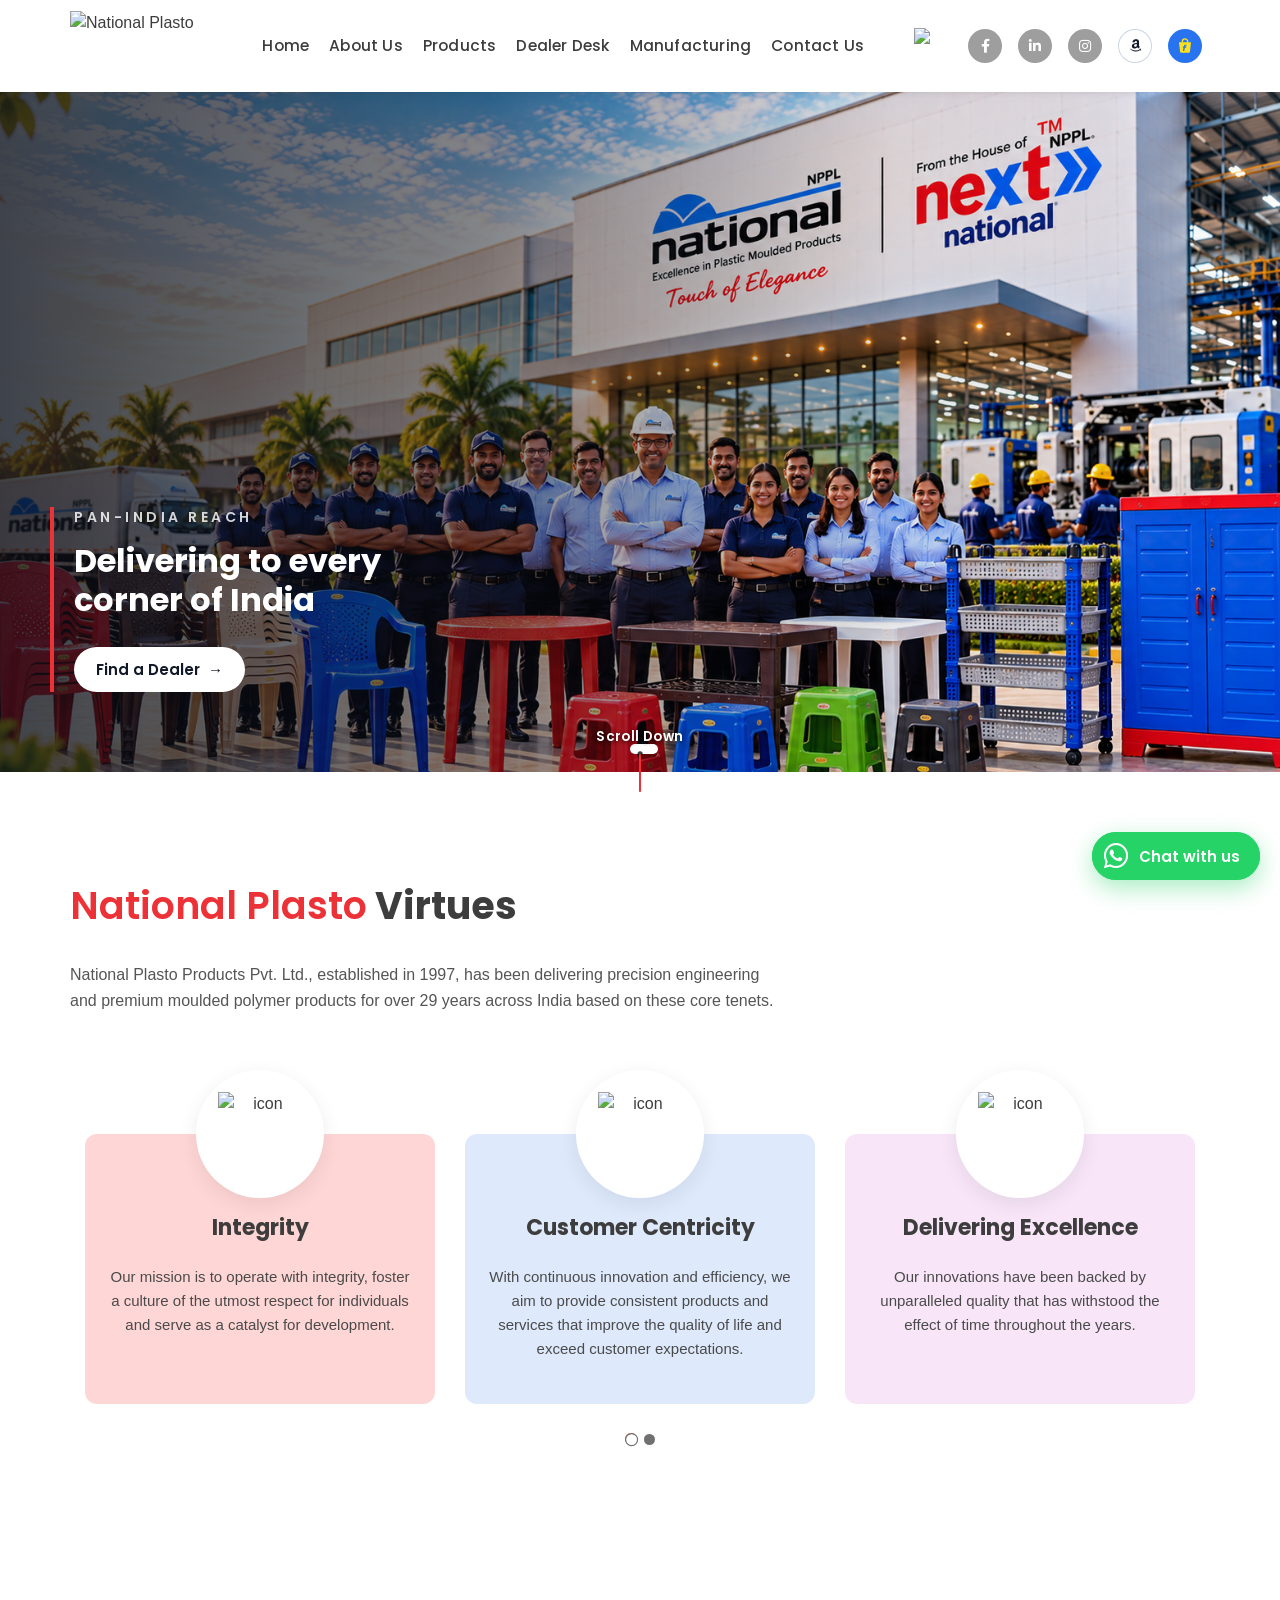
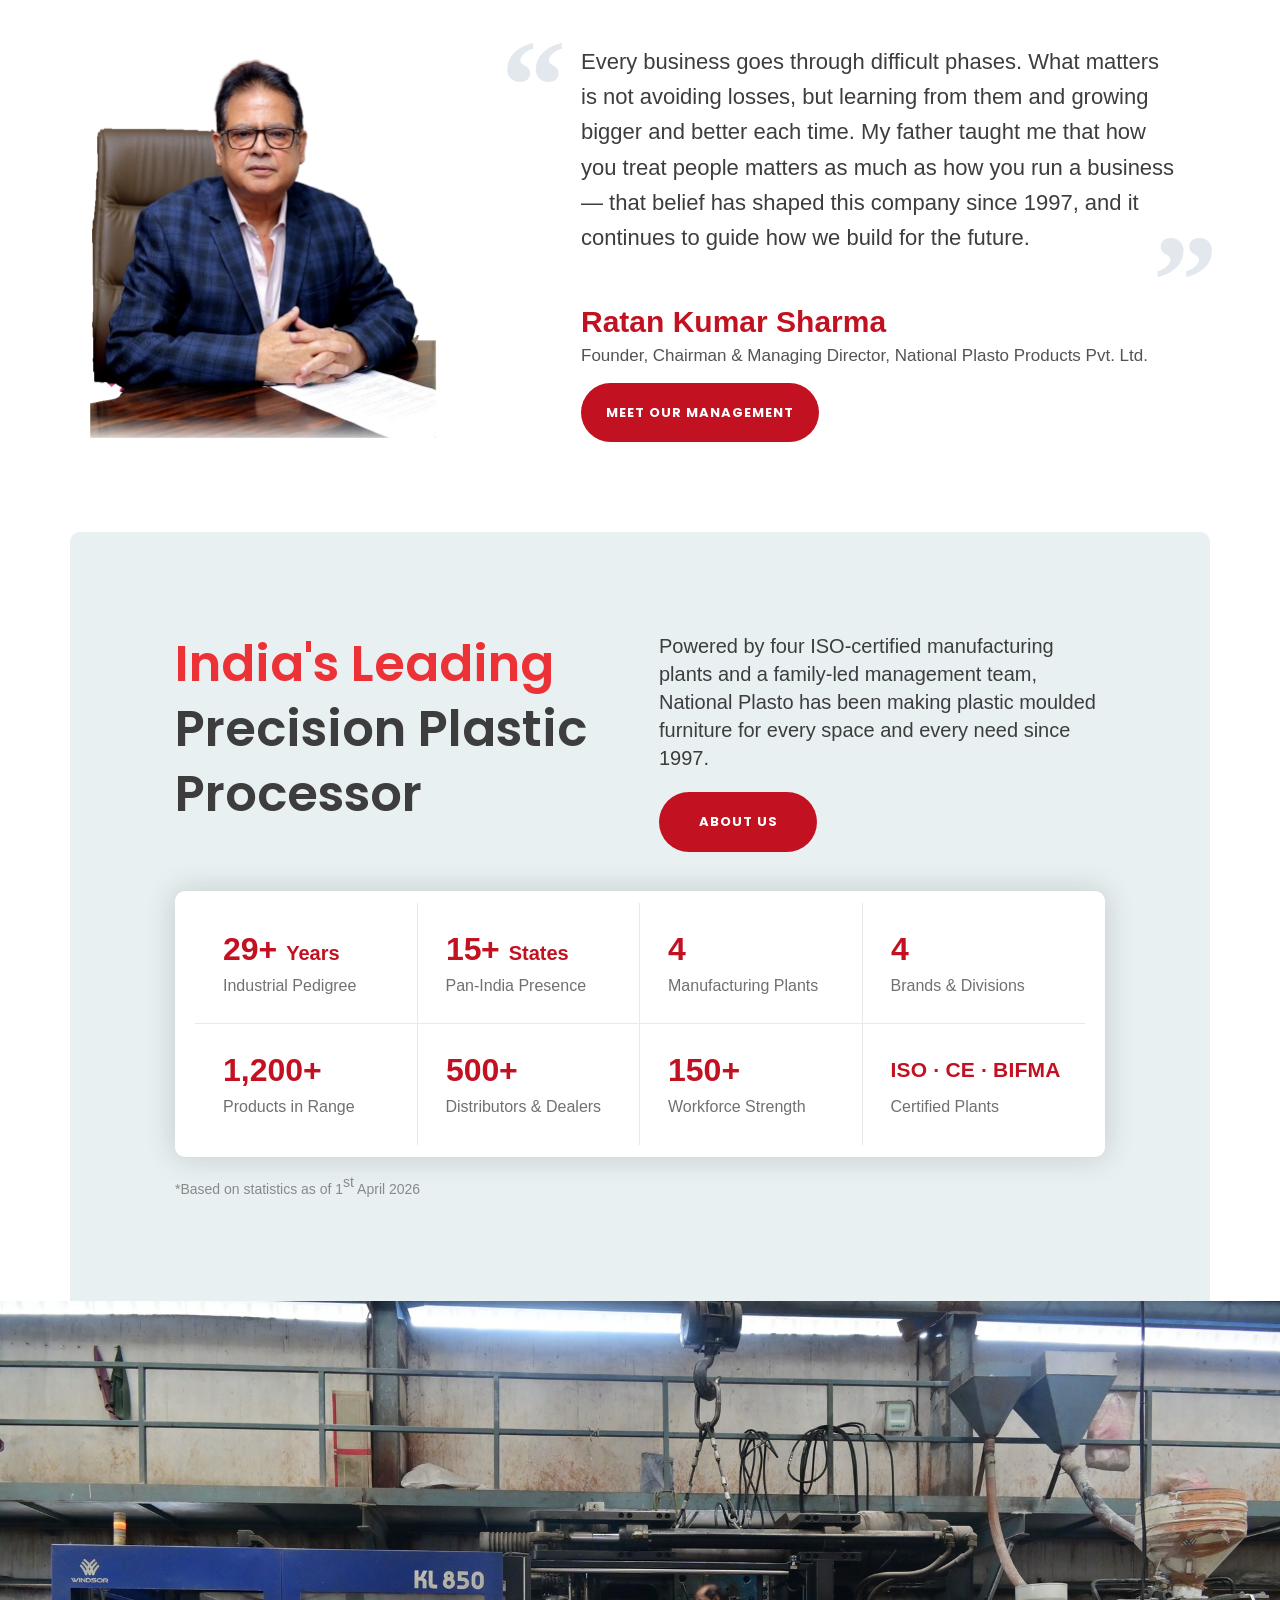
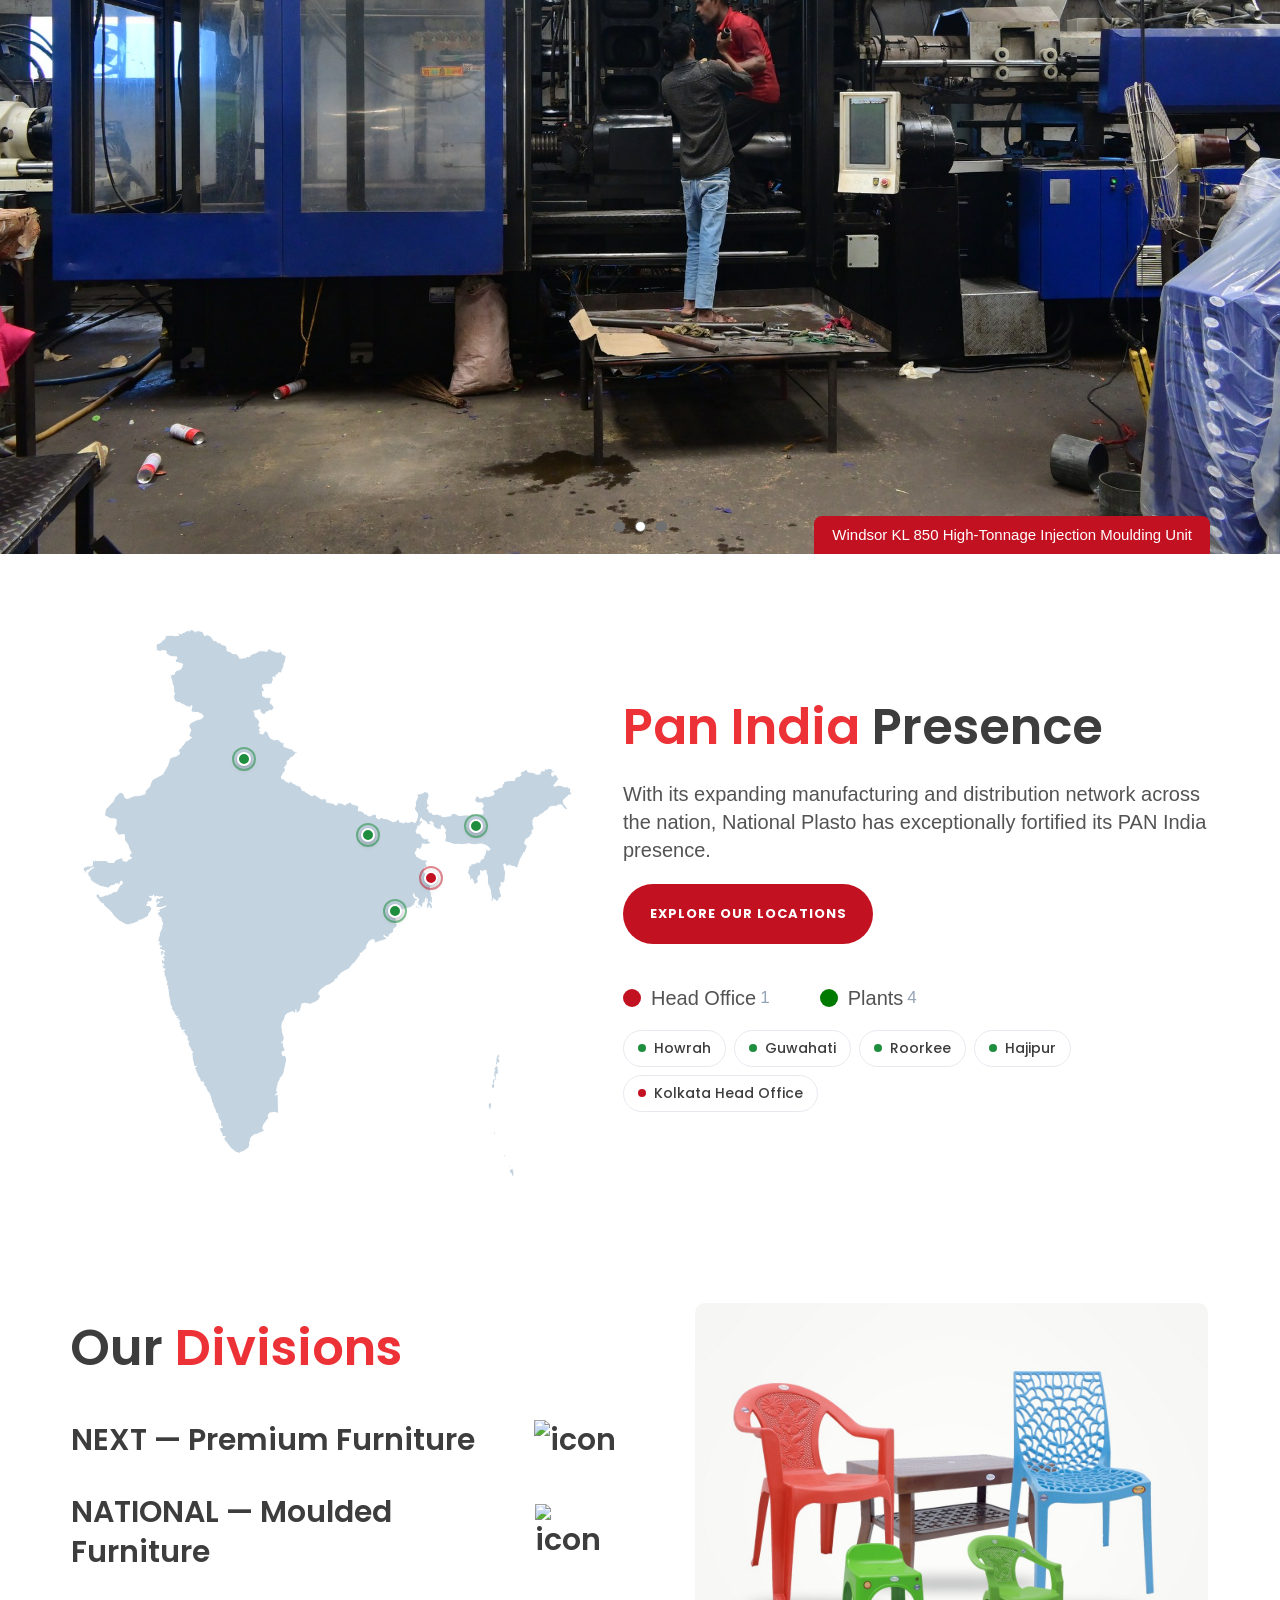
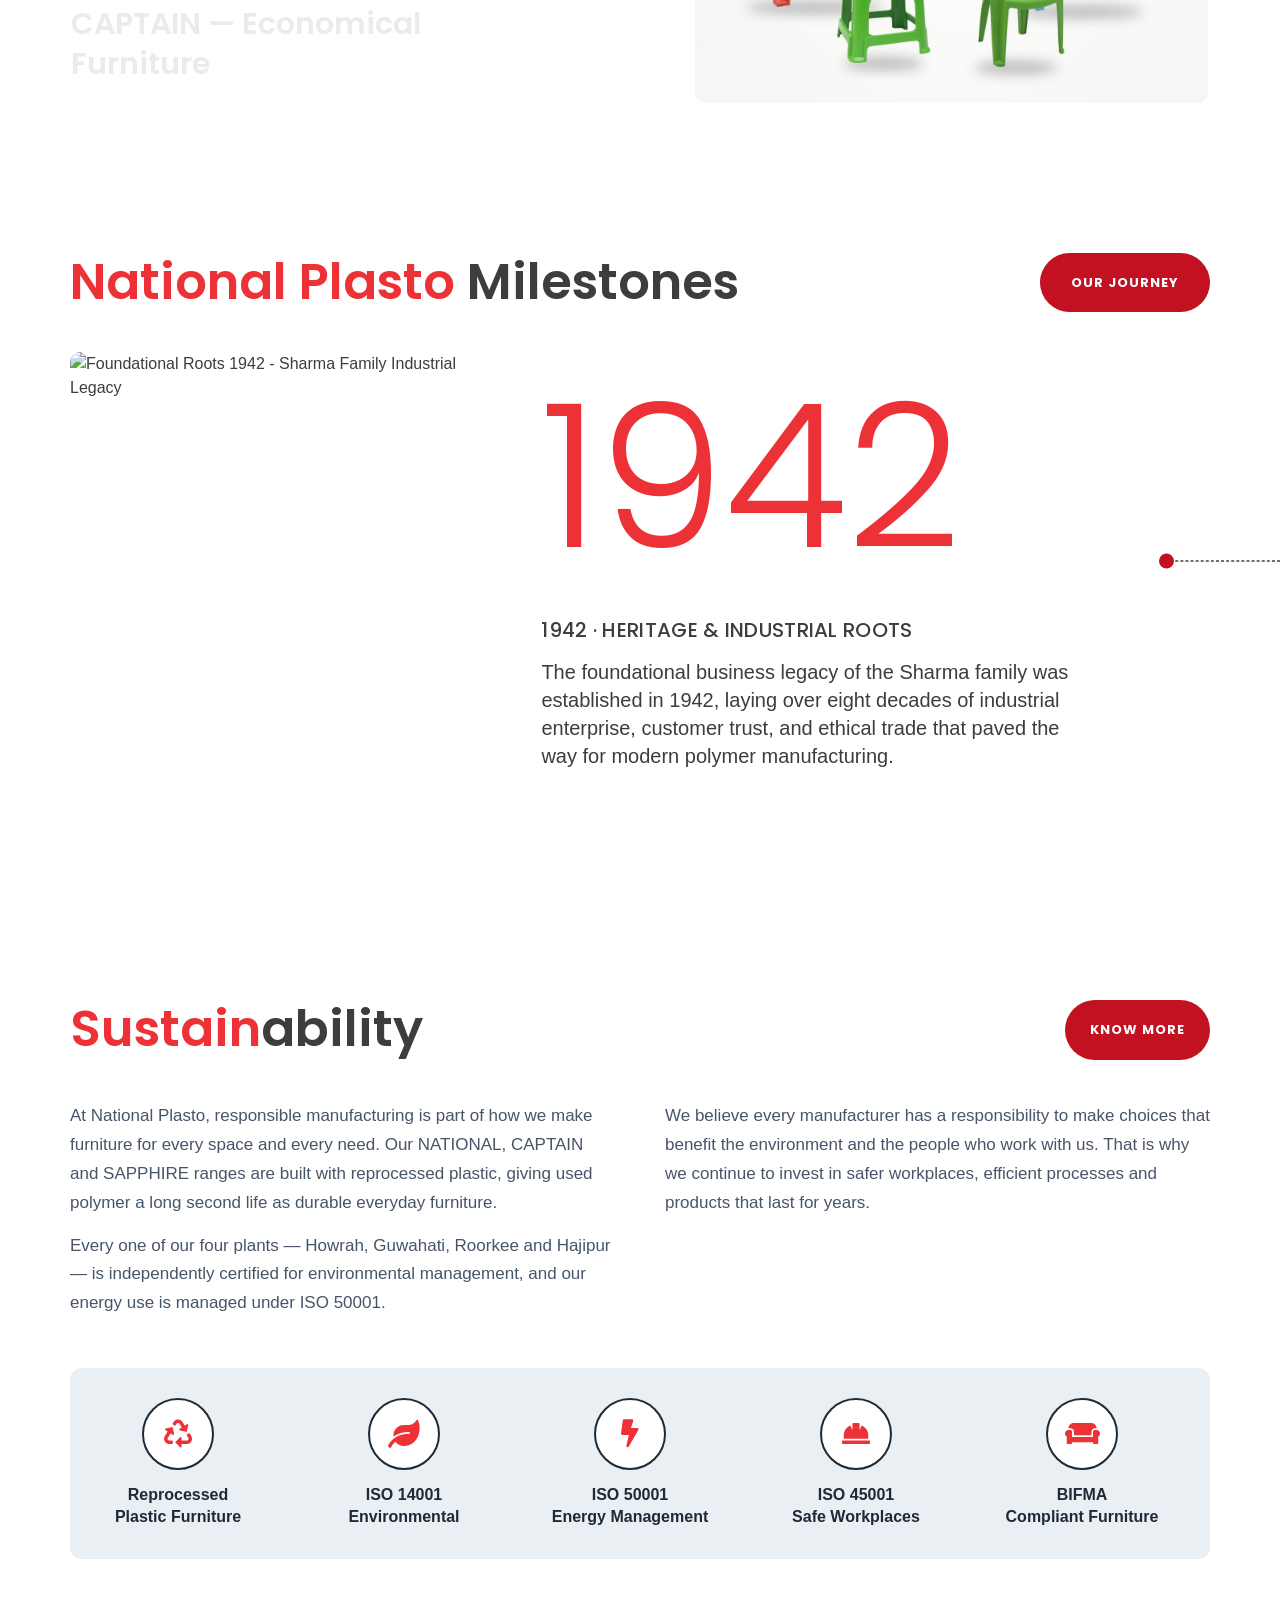
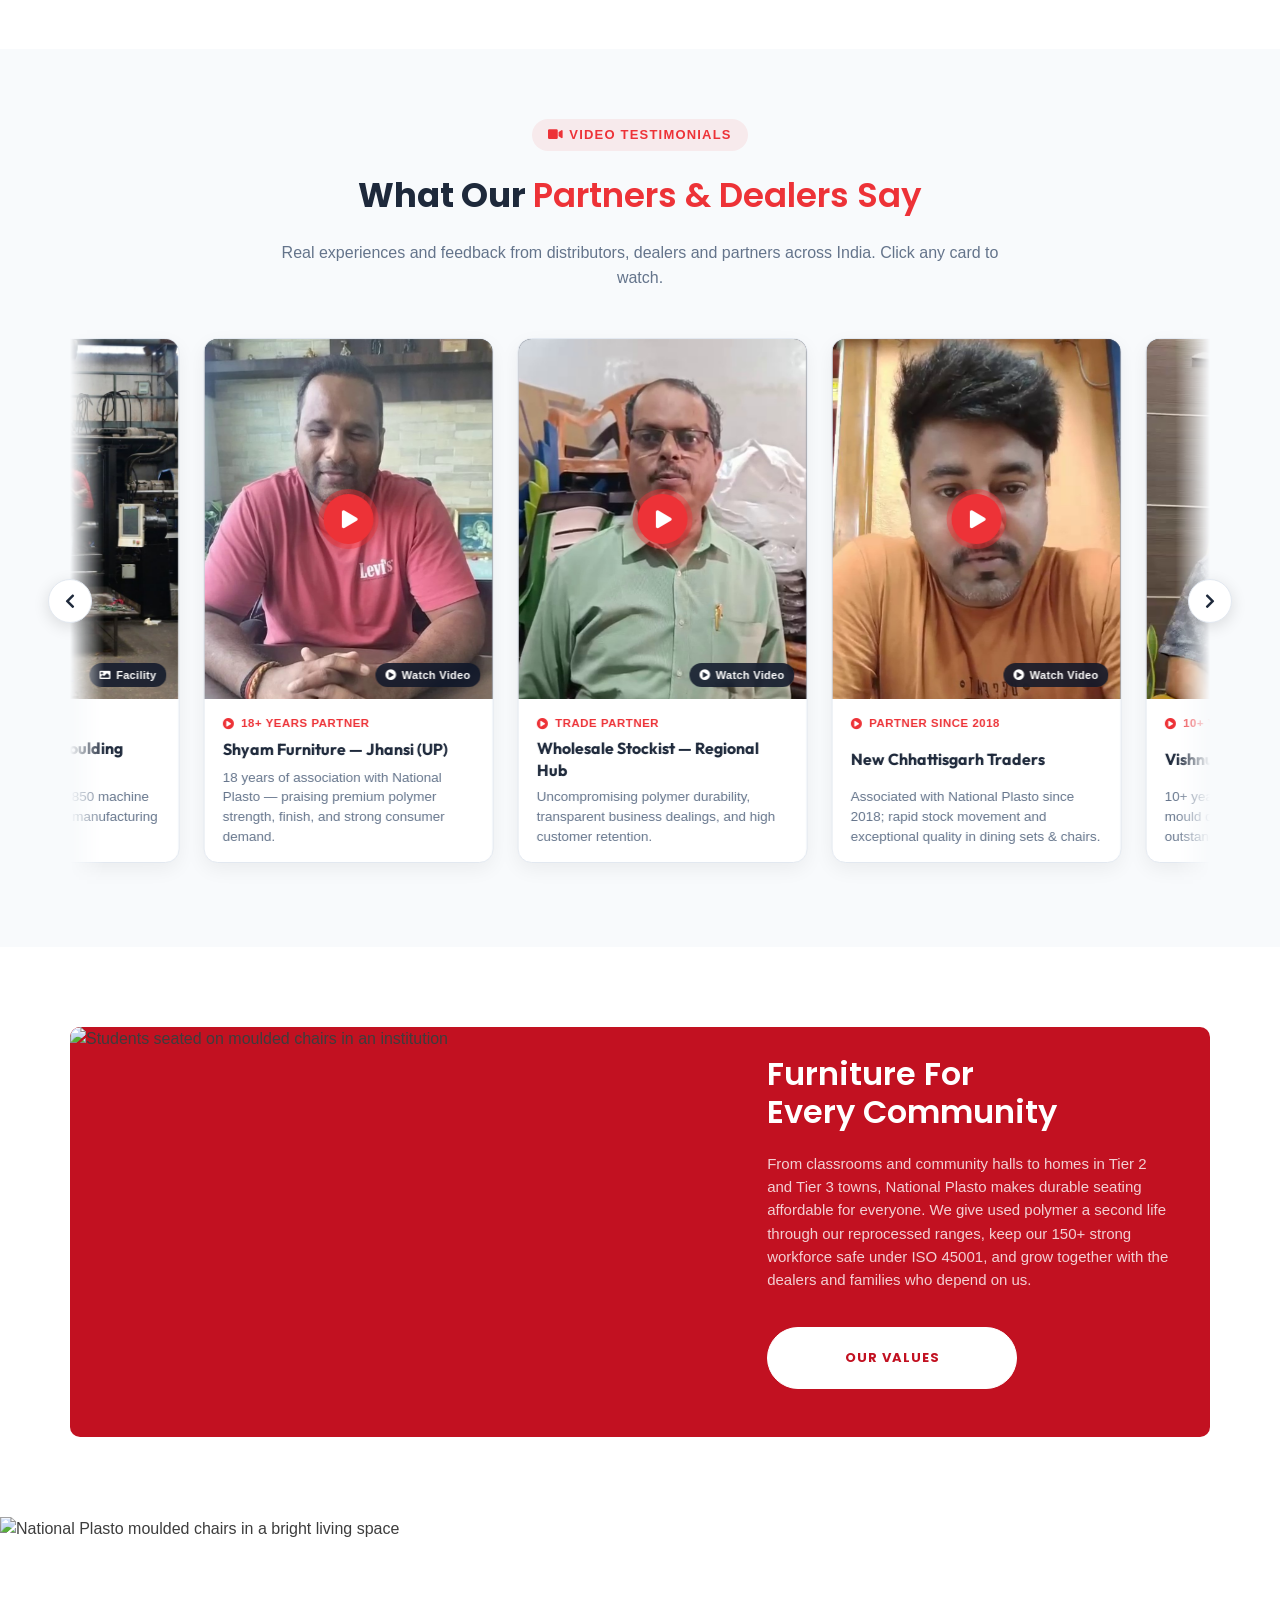
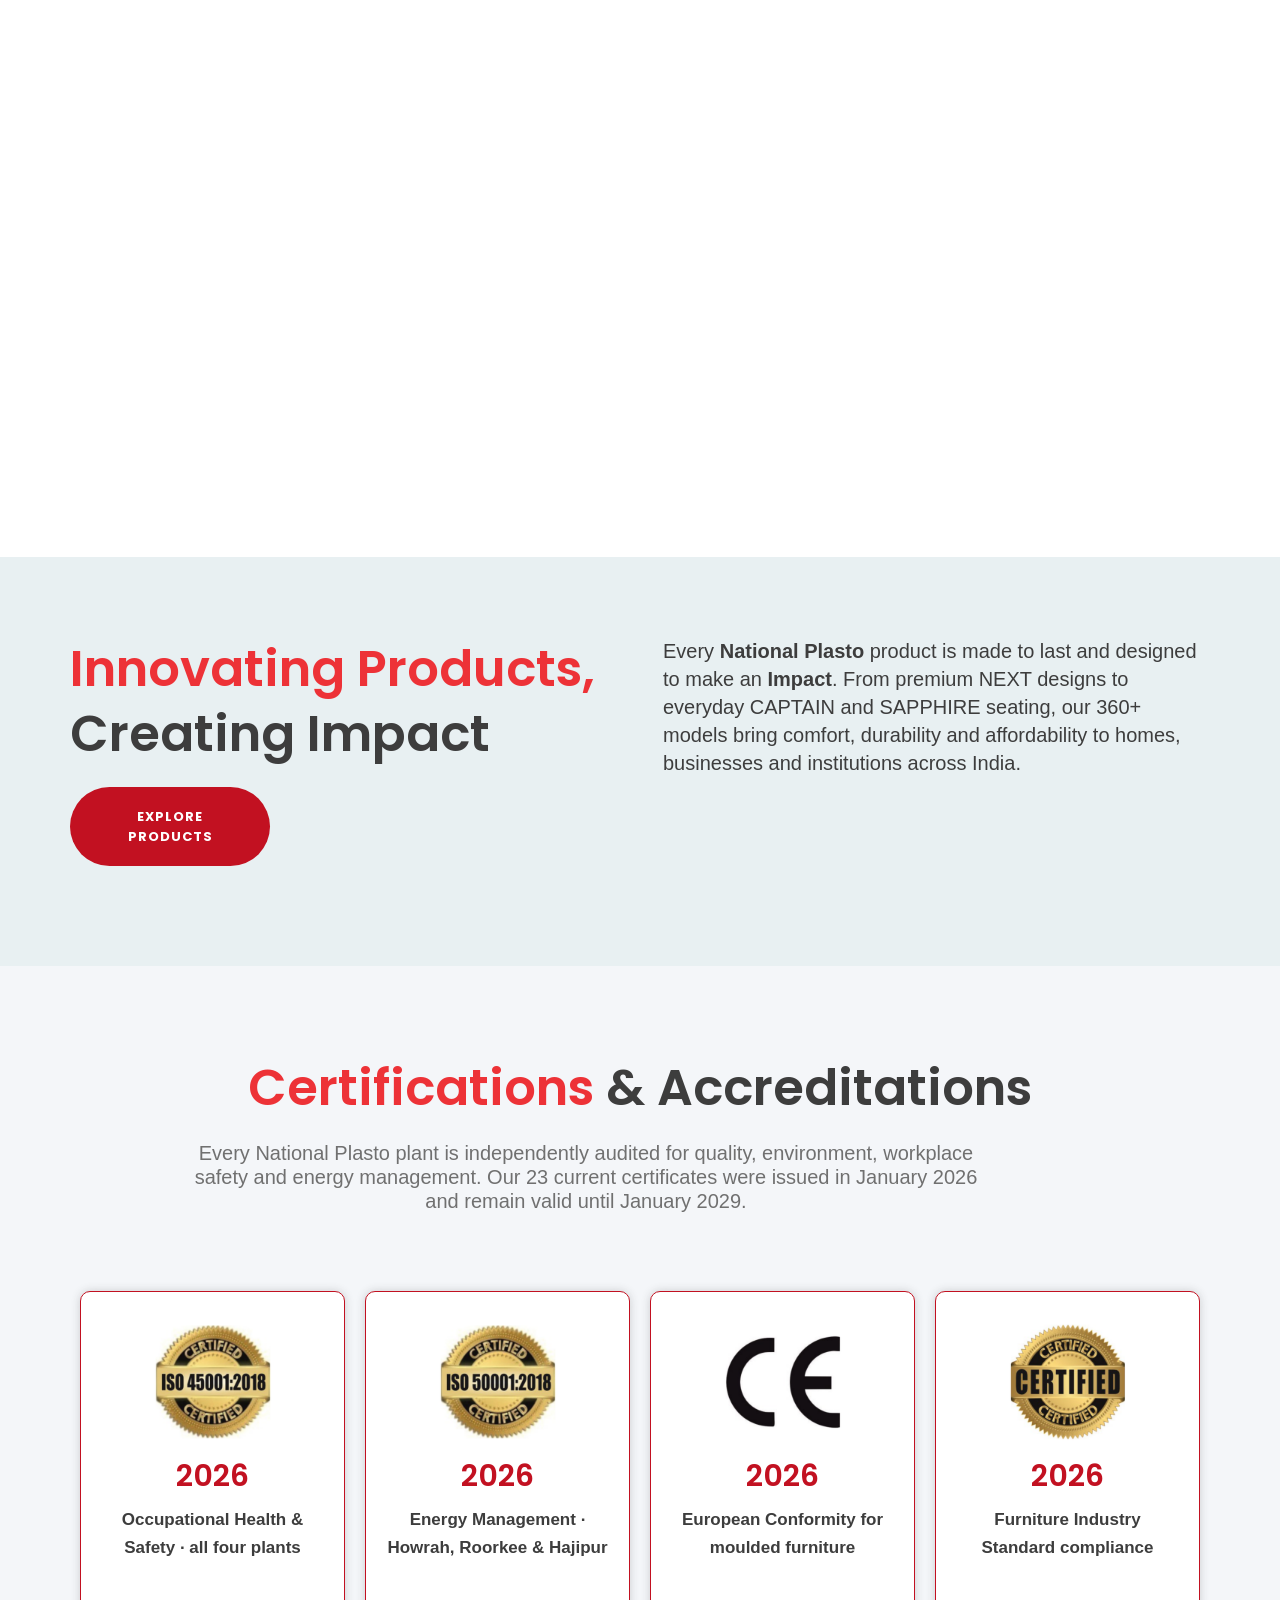
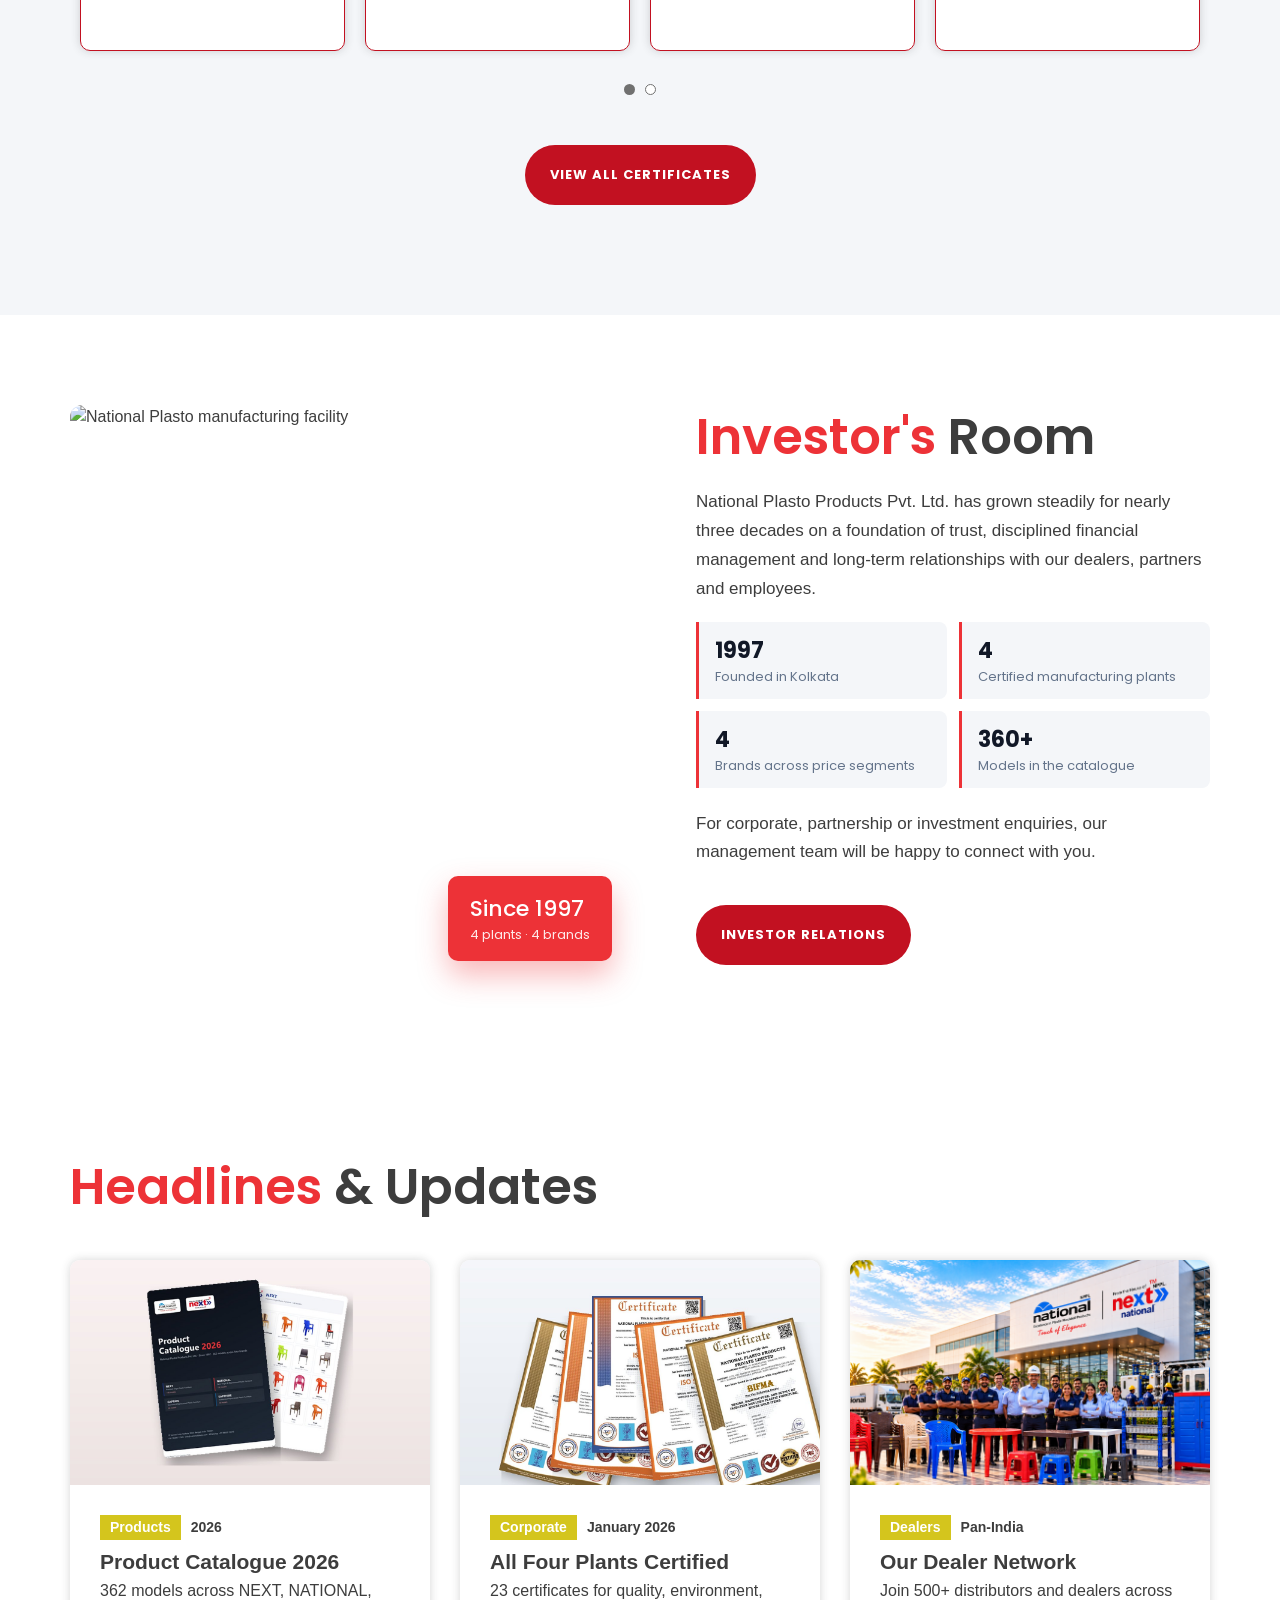
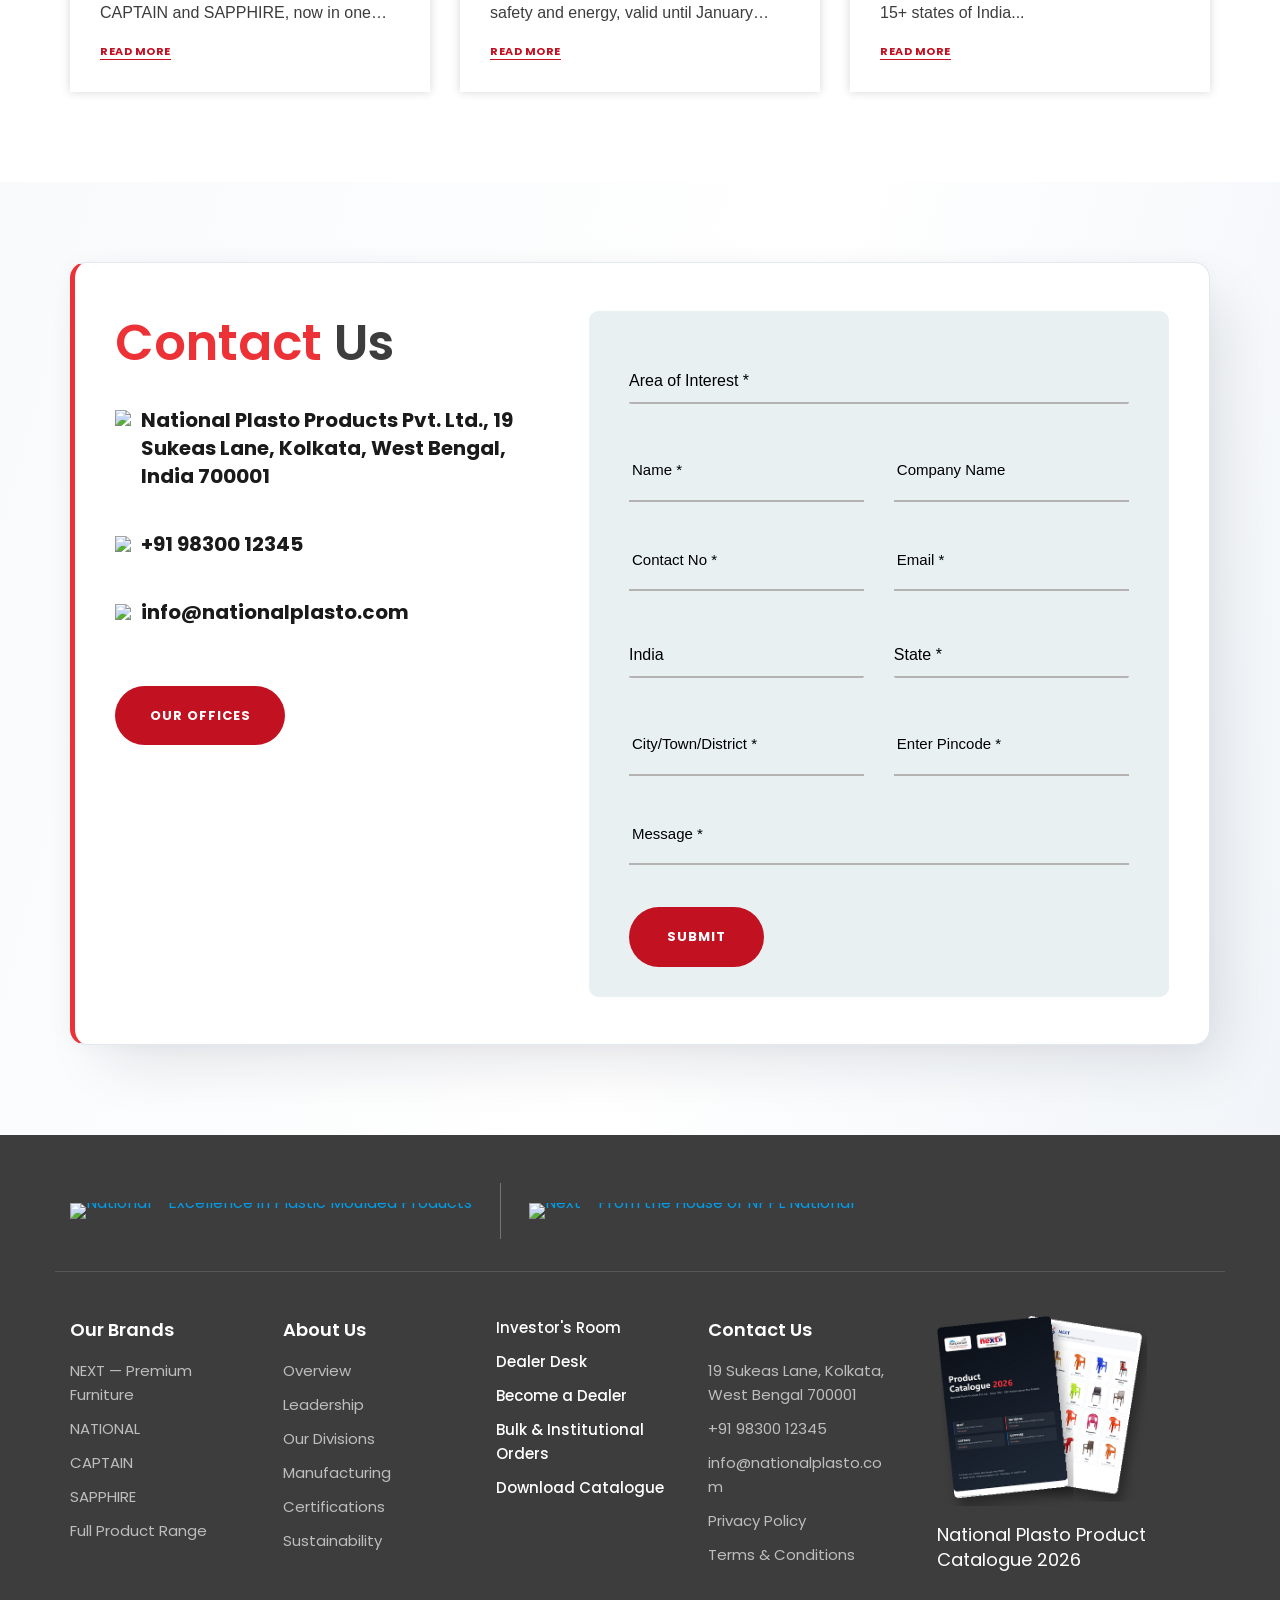
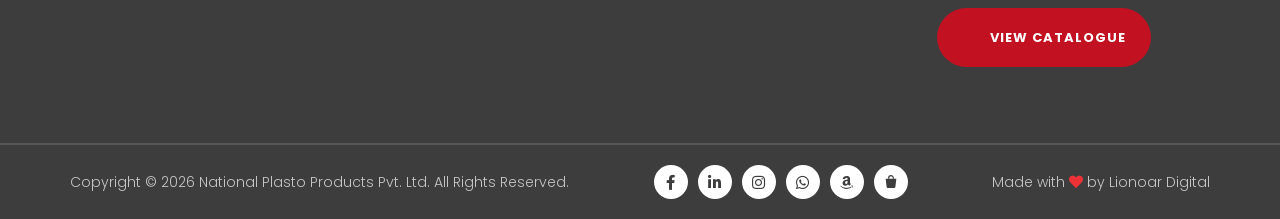
==== commit f797e25b: "fix(hero): shift hero caption overlay strictly to bottom-left corner so background videos and images" ====
--- a/index.html
+++ b/index.html
@@ -353,8 +353,54 @@
                 border-radius: 6px 6px 0 0 !important;
             }
         }
+
+        /* Hero Text Placement: Strictly at bottom-left corner so background machines/videos are unobstructed */
+        #index_page .banner-section .banner-slider-img .banner_content,
+        .banner-section .banner-slider-img .banner_content {
+            position: absolute !important;
+            bottom: 80px !important;
+            top: auto !important;
+            transform: none !important;
+            -webkit-transform: none !important;
+            left: max(50px, calc((100vw - 1320px) / 2)) !important;
+            right: auto !important;
+            max-width: 460px !important;
+            z-index: 10 !important;
+            text-align: left !important;
+            padding-left: 20px !important;
+            border-left: 4px solid #ED3237 !important;
+        }
+
+        @media (min-width: 1400px) {
+            #index_page .banner-section .banner-slider-img .banner_content,
+            .banner-section .banner-slider-img .banner_content {
+                left: max(60px, calc((100vw - 1320px) / 2)) !important;
+                bottom: 90px !important;
+                max-width: 480px !important;
+            }
+        }
+
+        @media (min-width: 1600px) {
+            #index_page .banner-section .banner-slider-img .banner_content,
+            .banner-section .banner-slider-img .banner_content {
+                left: max(80px, calc((100vw - 1440px) / 2)) !important;
+                bottom: 100px !important;
+                max-width: 500px !important;
+            }
+        }
+
+        @media (min-width: 768px) and (max-width: 1024px) {
+            #index_page .banner-section .banner-slider-img .banner_content,
+            .banner-section .banner-slider-img .banner_content {
+                bottom: 50px !important;
+                top: auto !important;
+                transform: none !important;
+                left: 28px !important;
+                max-width: 420px !important;
+            }
+        }
     </style>
-    <link rel="stylesheet" href="css/np-revamp.css?v=20261007_v3">
+    <link rel="stylesheet" href="css/np-revamp.css?v=20261007_v6">
 </head>
 <body id="index_page">
 
--- a/css/np-revamp.css
+++ b/css/np-revamp.css
@@ -156,14 +156,15 @@
         display: block !important;
     }
 
-    /* Hero Content Side Alignment: Placed strictly on the left side so videos and products remain fully unblocked */
+    /* Hero Content Side Alignment: Placed strictly on the bottom-left side so videos and products remain fully unblocked */
     #index_page .banner-section .banner-slider-img .banner_content,
     .banner-section .banner-slider-img .banner_content {
         position: absolute !important;
-        top: 50% !important;
-        transform: translateY(-50%) !important;
-        -webkit-transform: translateY(-50%) !important;
-        left: 54px !important;
+        bottom: 80px !important;
+        top: auto !important;
+        transform: none !important;
+        -webkit-transform: none !important;
+        left: max(50px, calc((100vw - 1320px) / 2)) !important;
         right: auto !important;
         max-width: 460px !important;
         z-index: 5 !important;
@@ -175,6 +176,7 @@
     #index_page .banner-section .banner-slider-img .banner_content,
     .banner-section .banner-slider-img .banner_content {
         left: max(60px, calc((100vw - 1320px) / 2)) !important;
+        bottom: 90px !important;
         max-width: 480px !important;
     }
 }
@@ -187,6 +189,7 @@
     #index_page .banner-section .banner-slider-img .banner_content,
     .banner-section .banner-slider-img .banner_content {
         left: max(80px, calc((100vw - 1440px) / 2)) !important;
+        bottom: 100px !important;
         max-width: 500px !important;
     }
 }
@@ -2715,14 +2718,17 @@
 
     #index_page .banner-section .banner-slider-img .banner_content {
         position: absolute !important;
-        top: 32px !important;
-        bottom: auto !important;
+        bottom: 50px !important;
+        top: auto !important;
+        transform: none !important;
+        -webkit-transform: none !important;
         left: 28px !important;
-        right: 28px !important;
+        right: auto !important;
+        max-width: 440px !important;
         margin: 0 !important;
         padding: 0 0 0 20px !important;
         border-left: 4px solid var(--np-red, #ED3237) !important;
-        z-index: 2;
+        z-index: 5;
     }
 
     #index_page .banner-section .banner-slider-img .banner_content::before {
@@ -2730,7 +2736,7 @@
     }
 
     #index_page .banner-section .banner-slider-img .banner_content h2 {
-        font-size: 36px !important;
+        font-size: 32px !important;
     }
 
     #index_page .banner-section .home-banner-slider .slick-dots {
@@ -2743,15 +2749,6 @@
 
     #index_page .banner-section .banner_img .mobile_banner_show {
         display: block !important;
-    }
-}
-
-/* Tablet banner_content override removed - handled in main tablet hero block */
-@media (min-width: 1200px) {
-    #index_page .banner-section .banner-slider-img .banner_content {
-        top: 50% !important;
-        transform: translateY(-50%) !important;
-        -webkit-transform: translateY(-50%) !important;
     }
 }
 
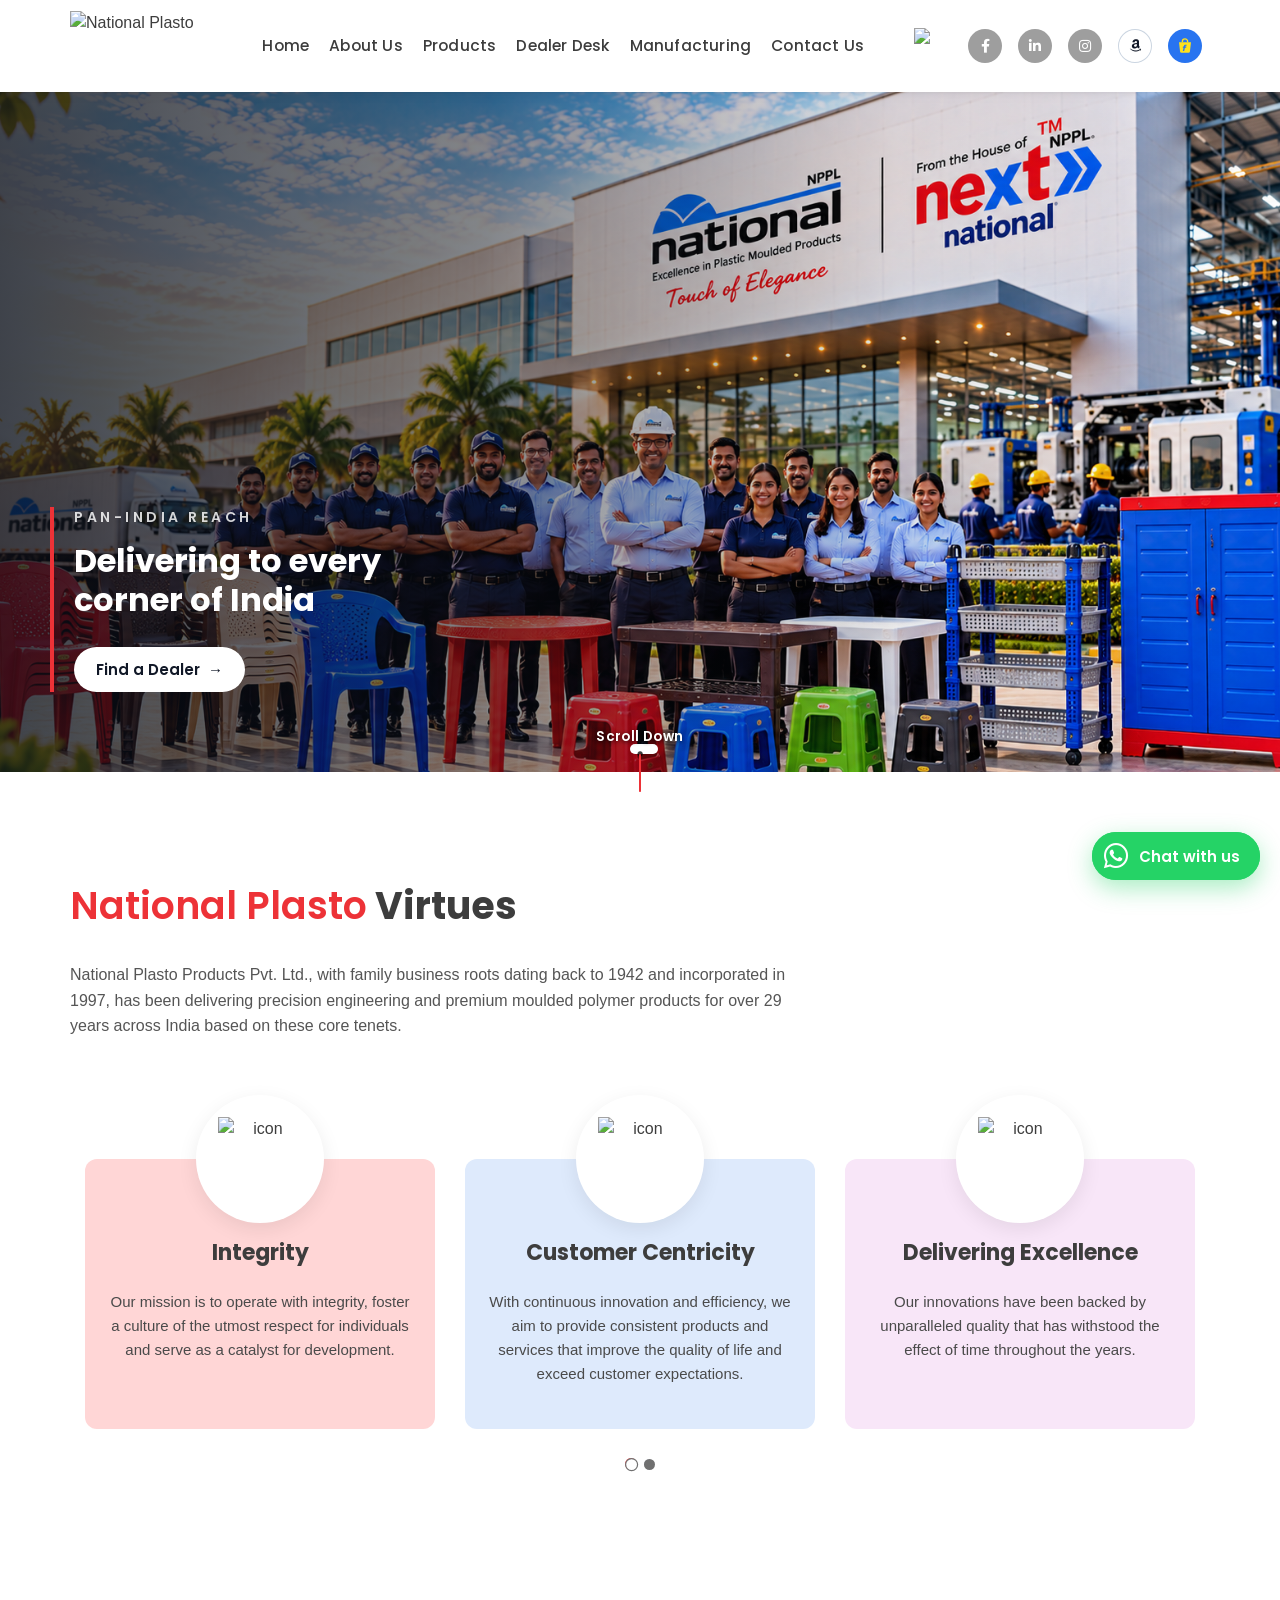
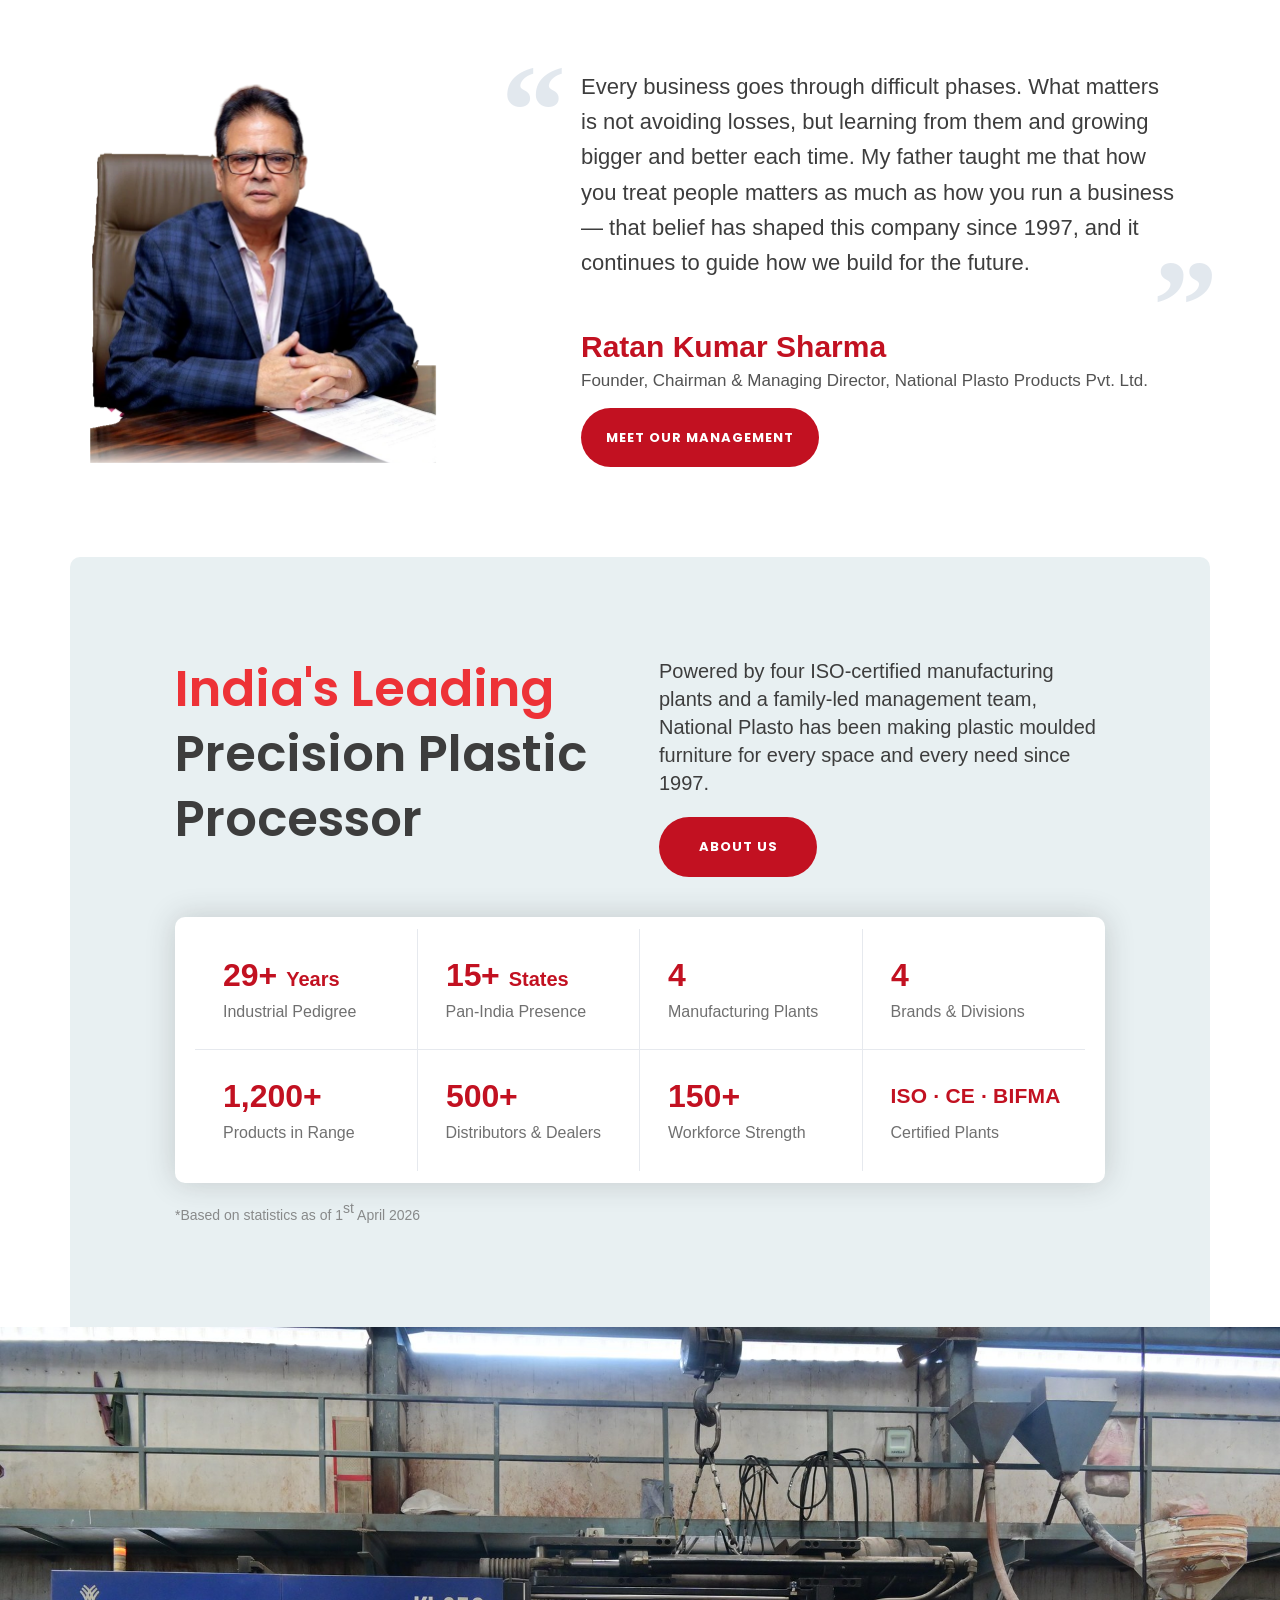
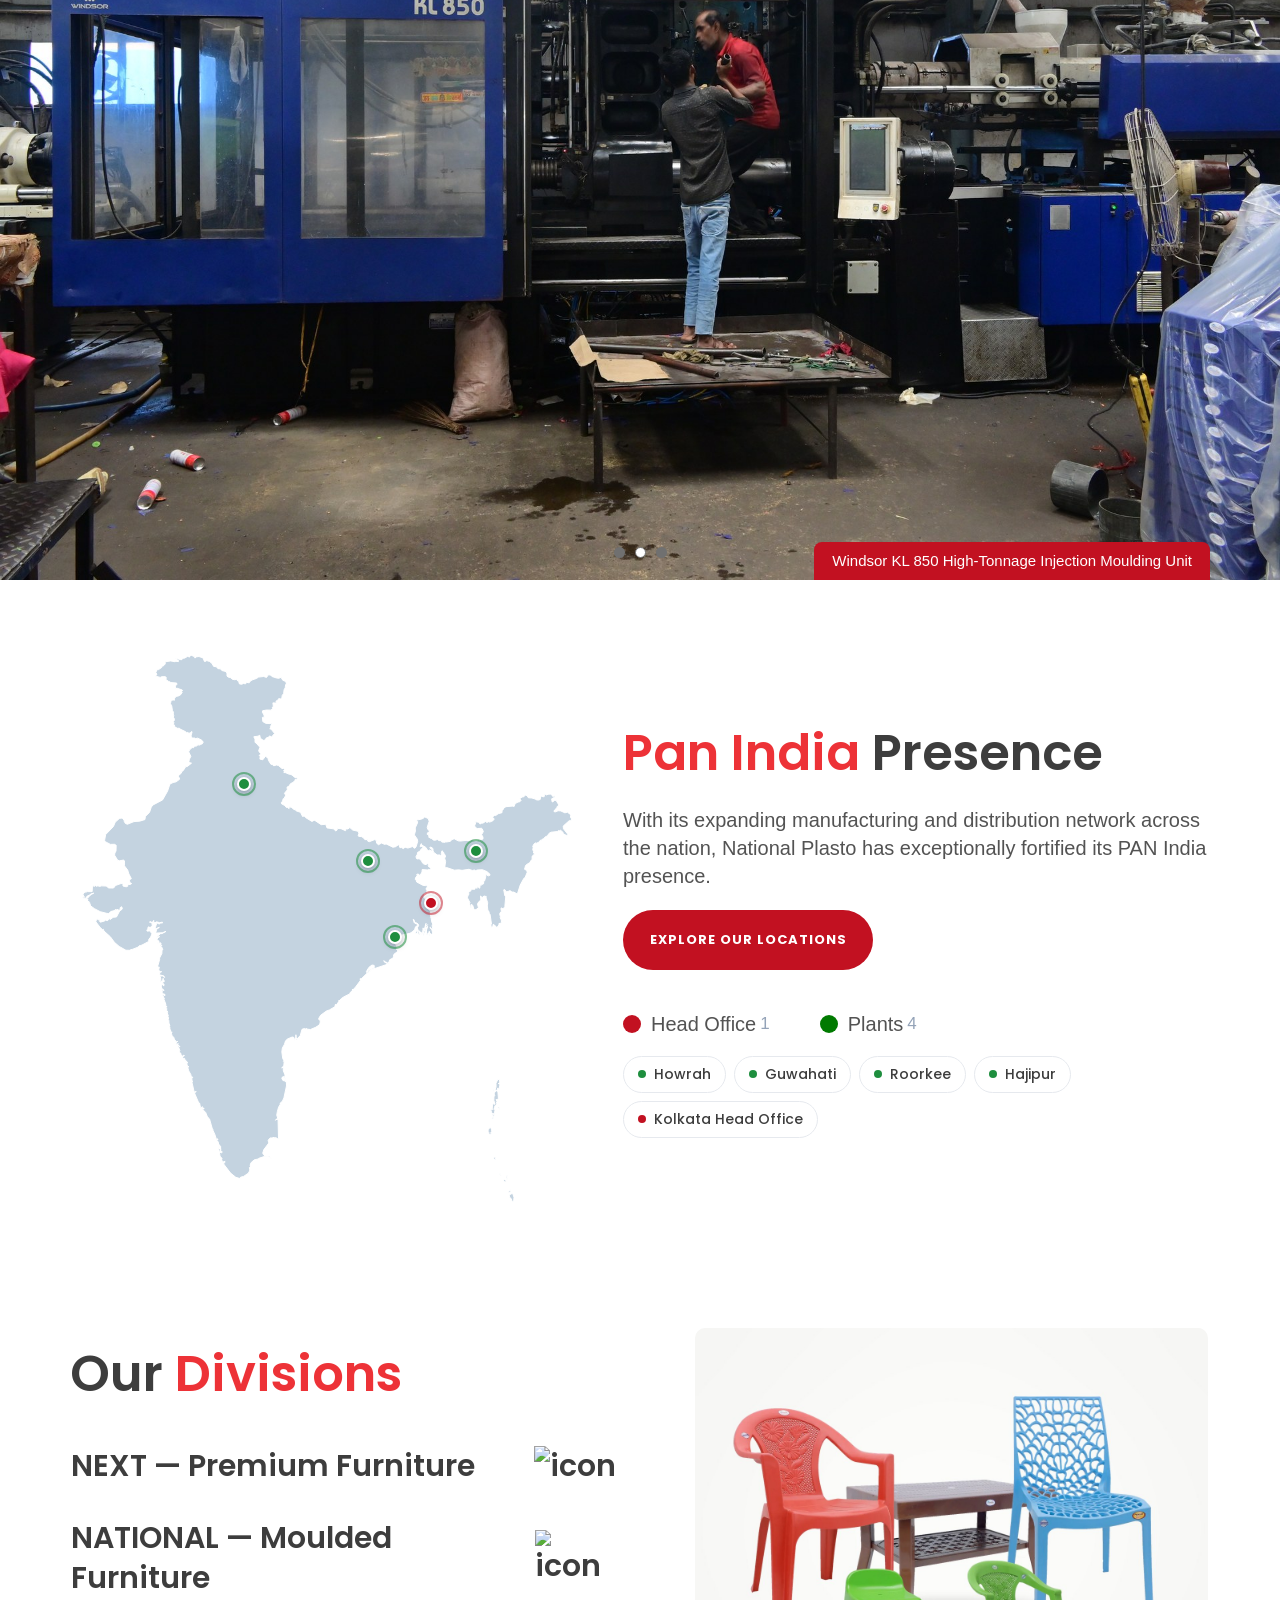
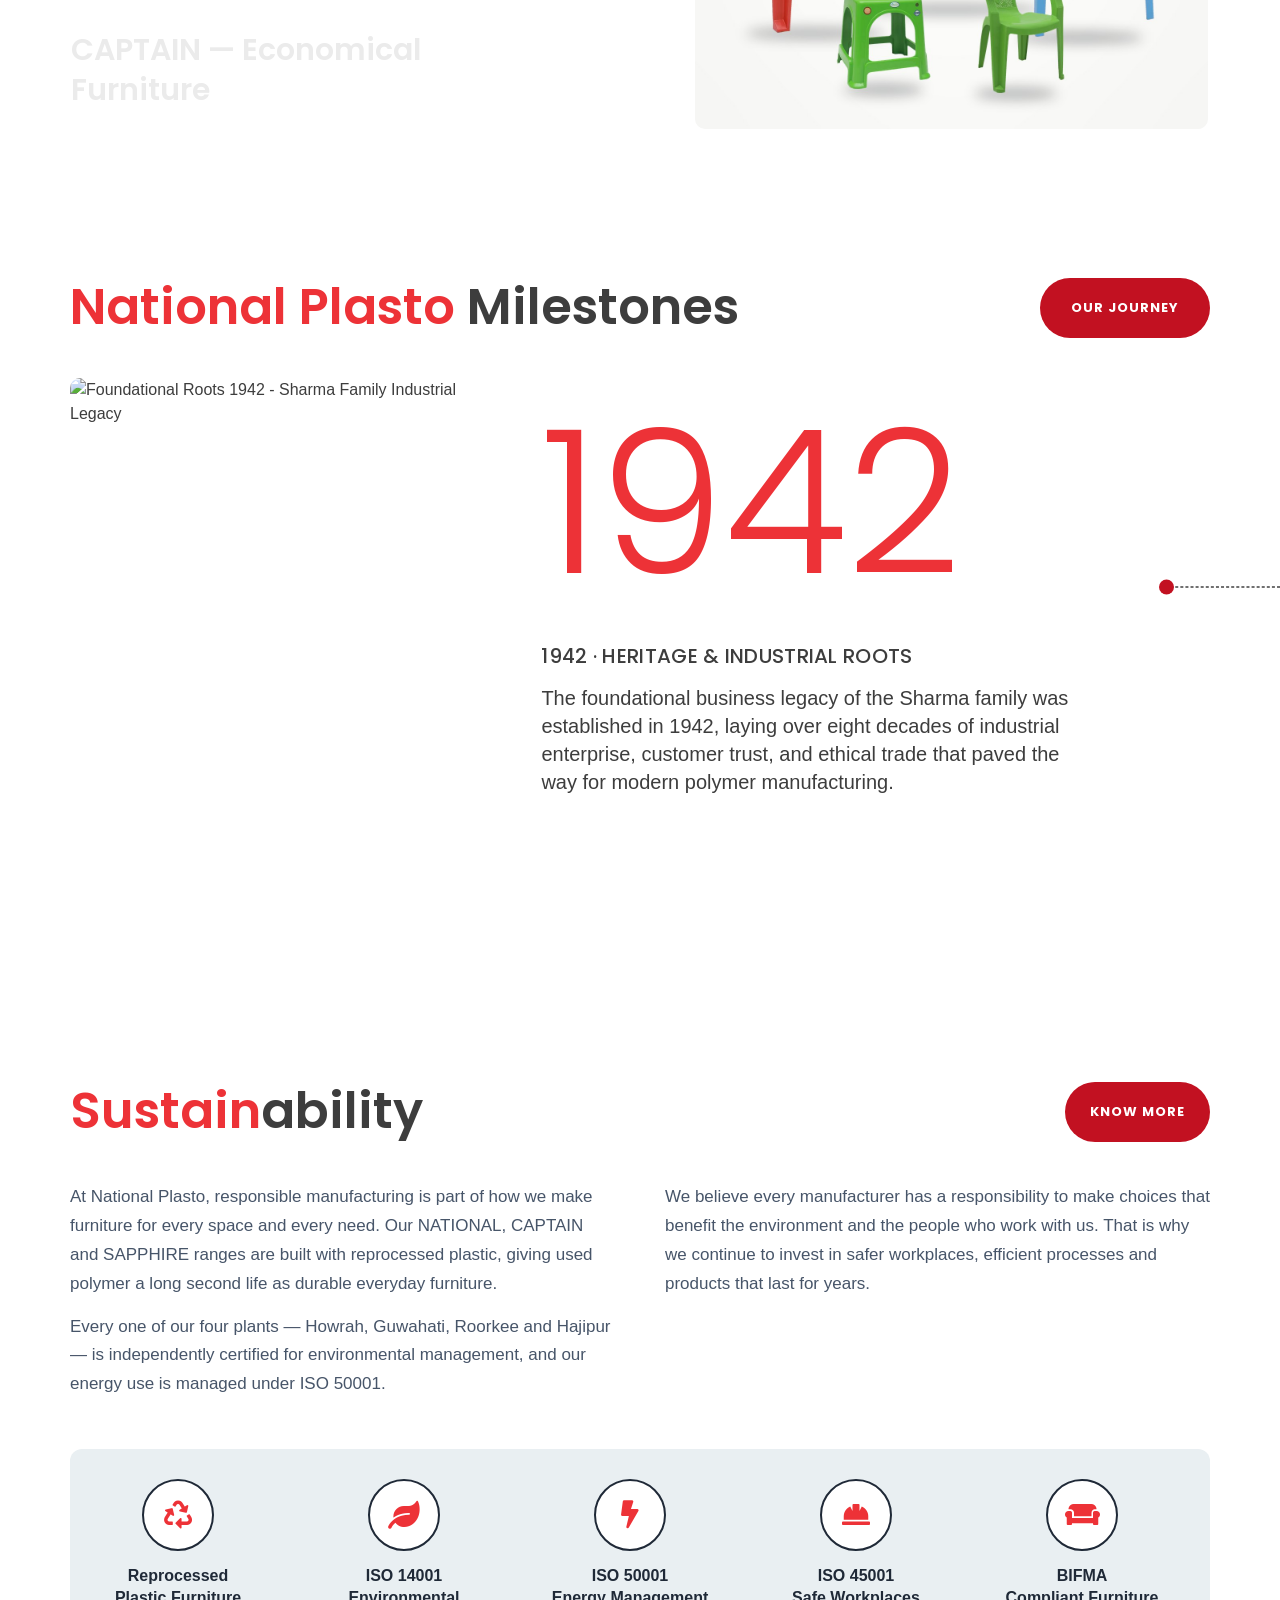
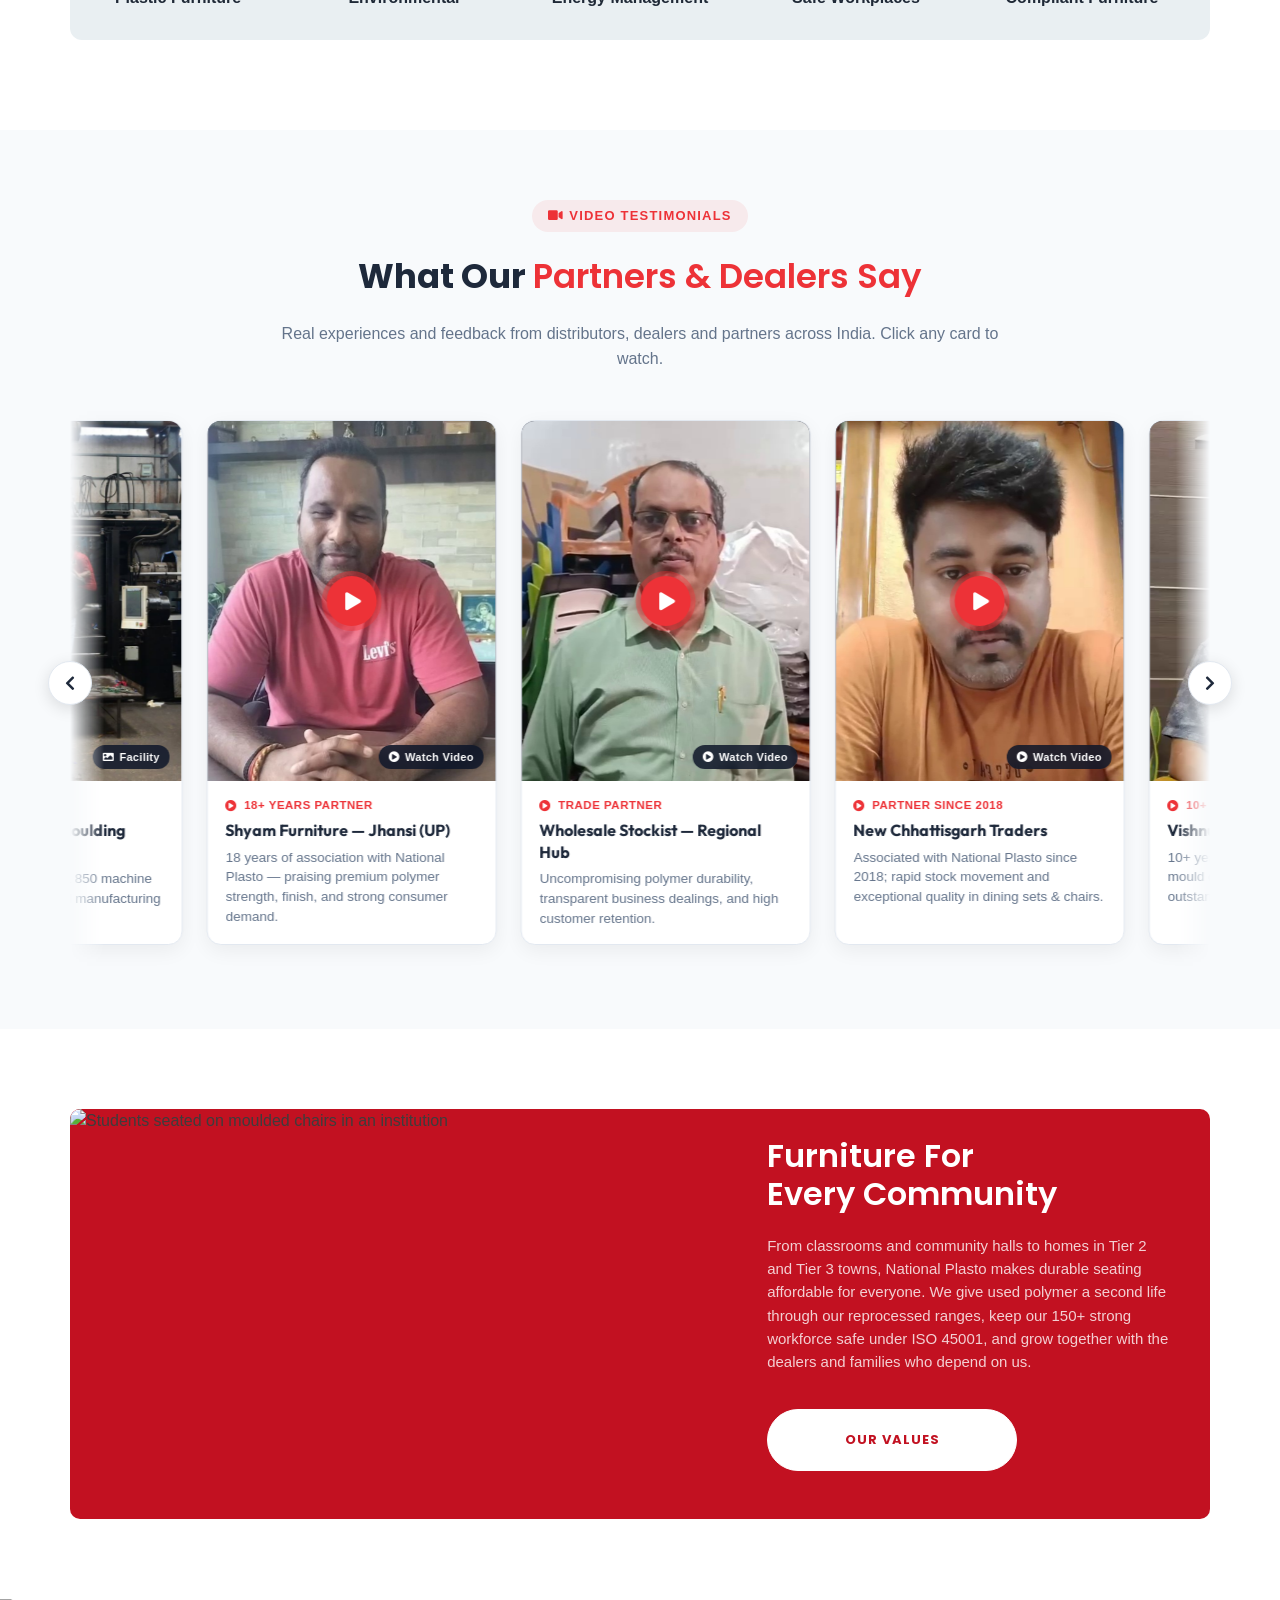
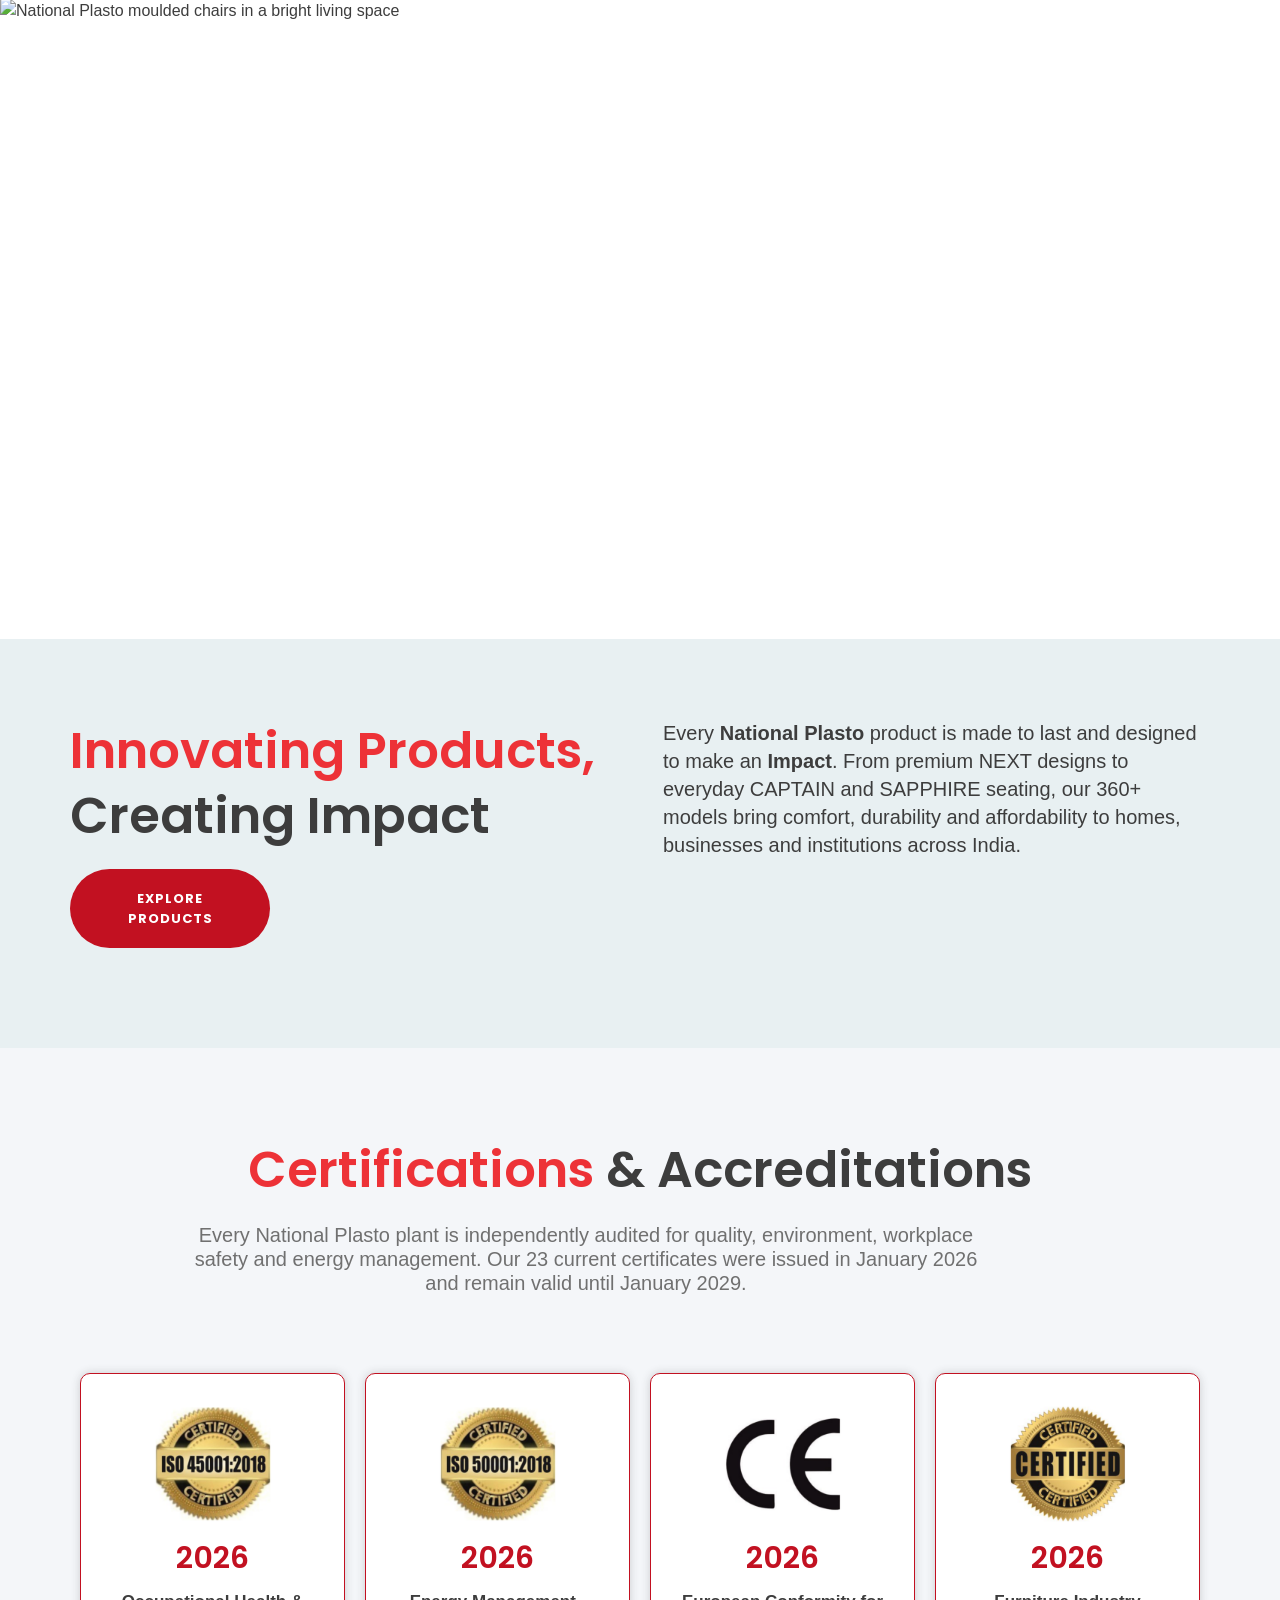
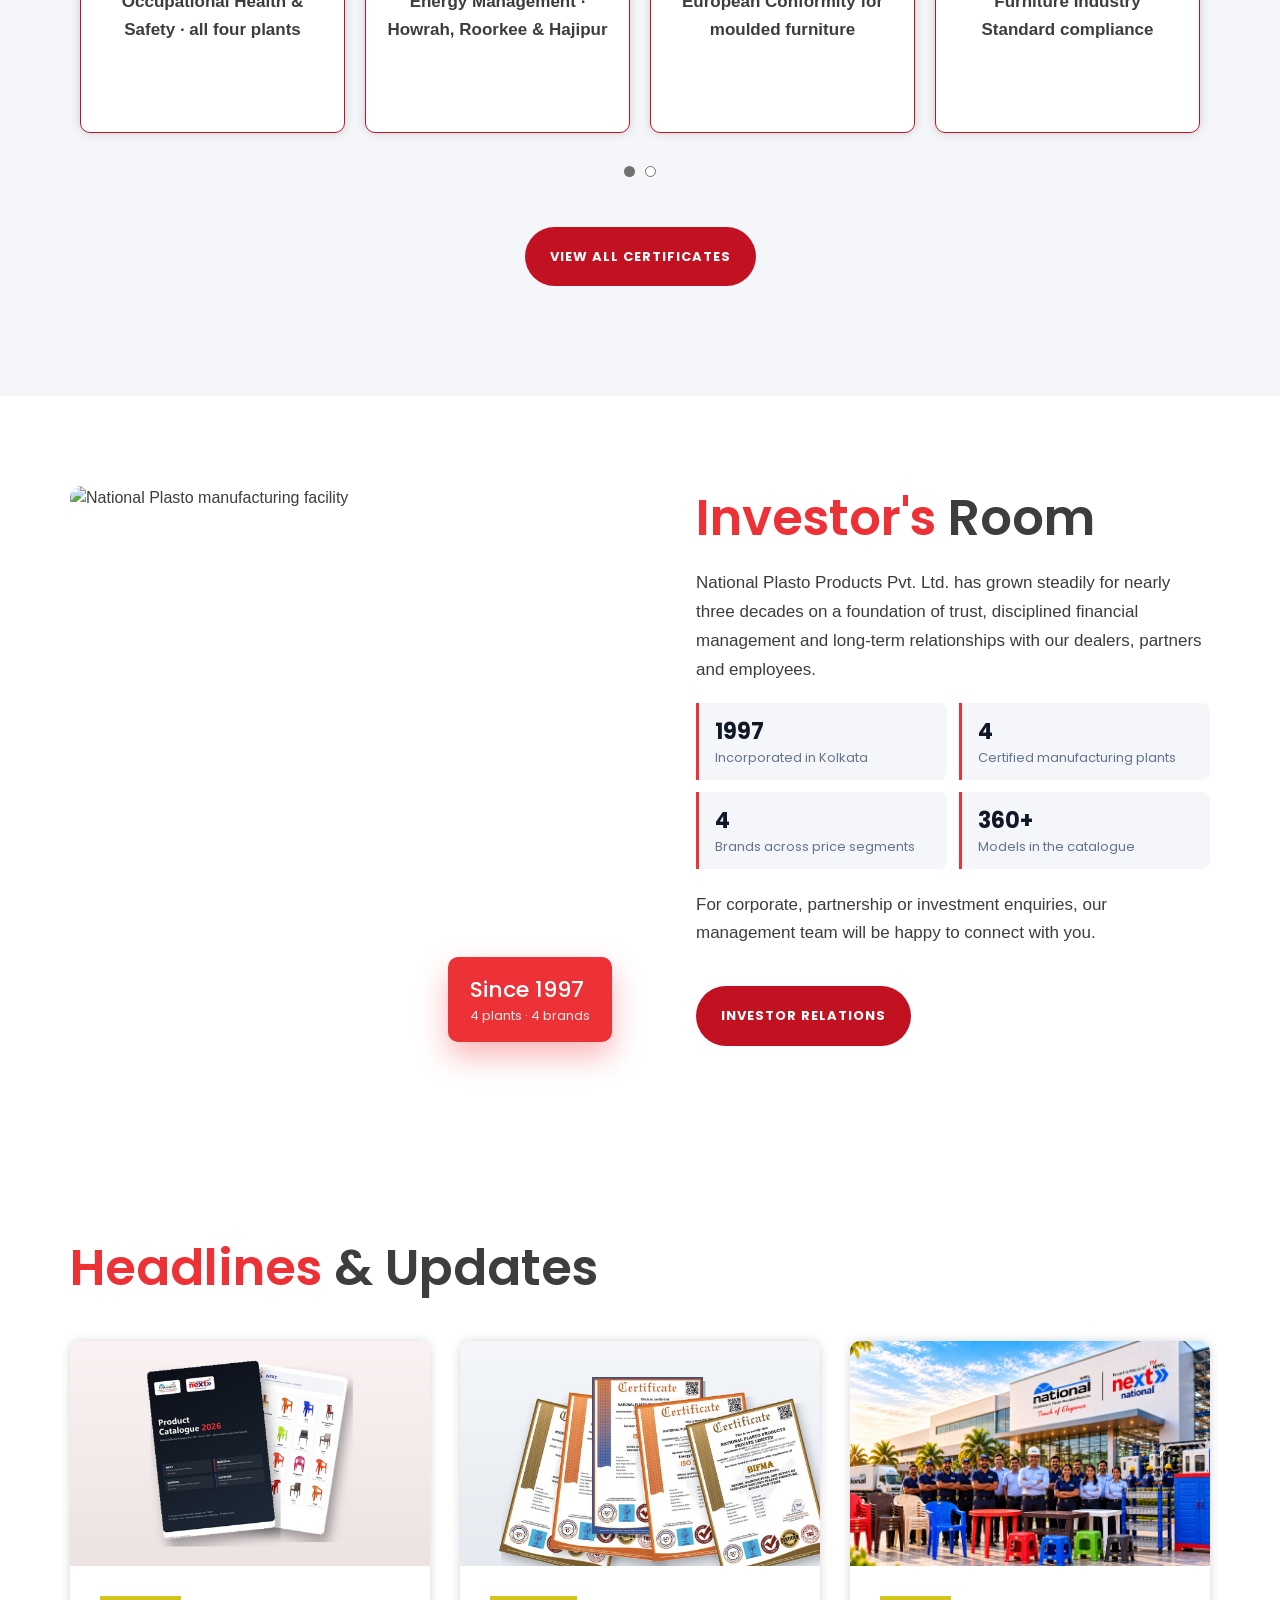
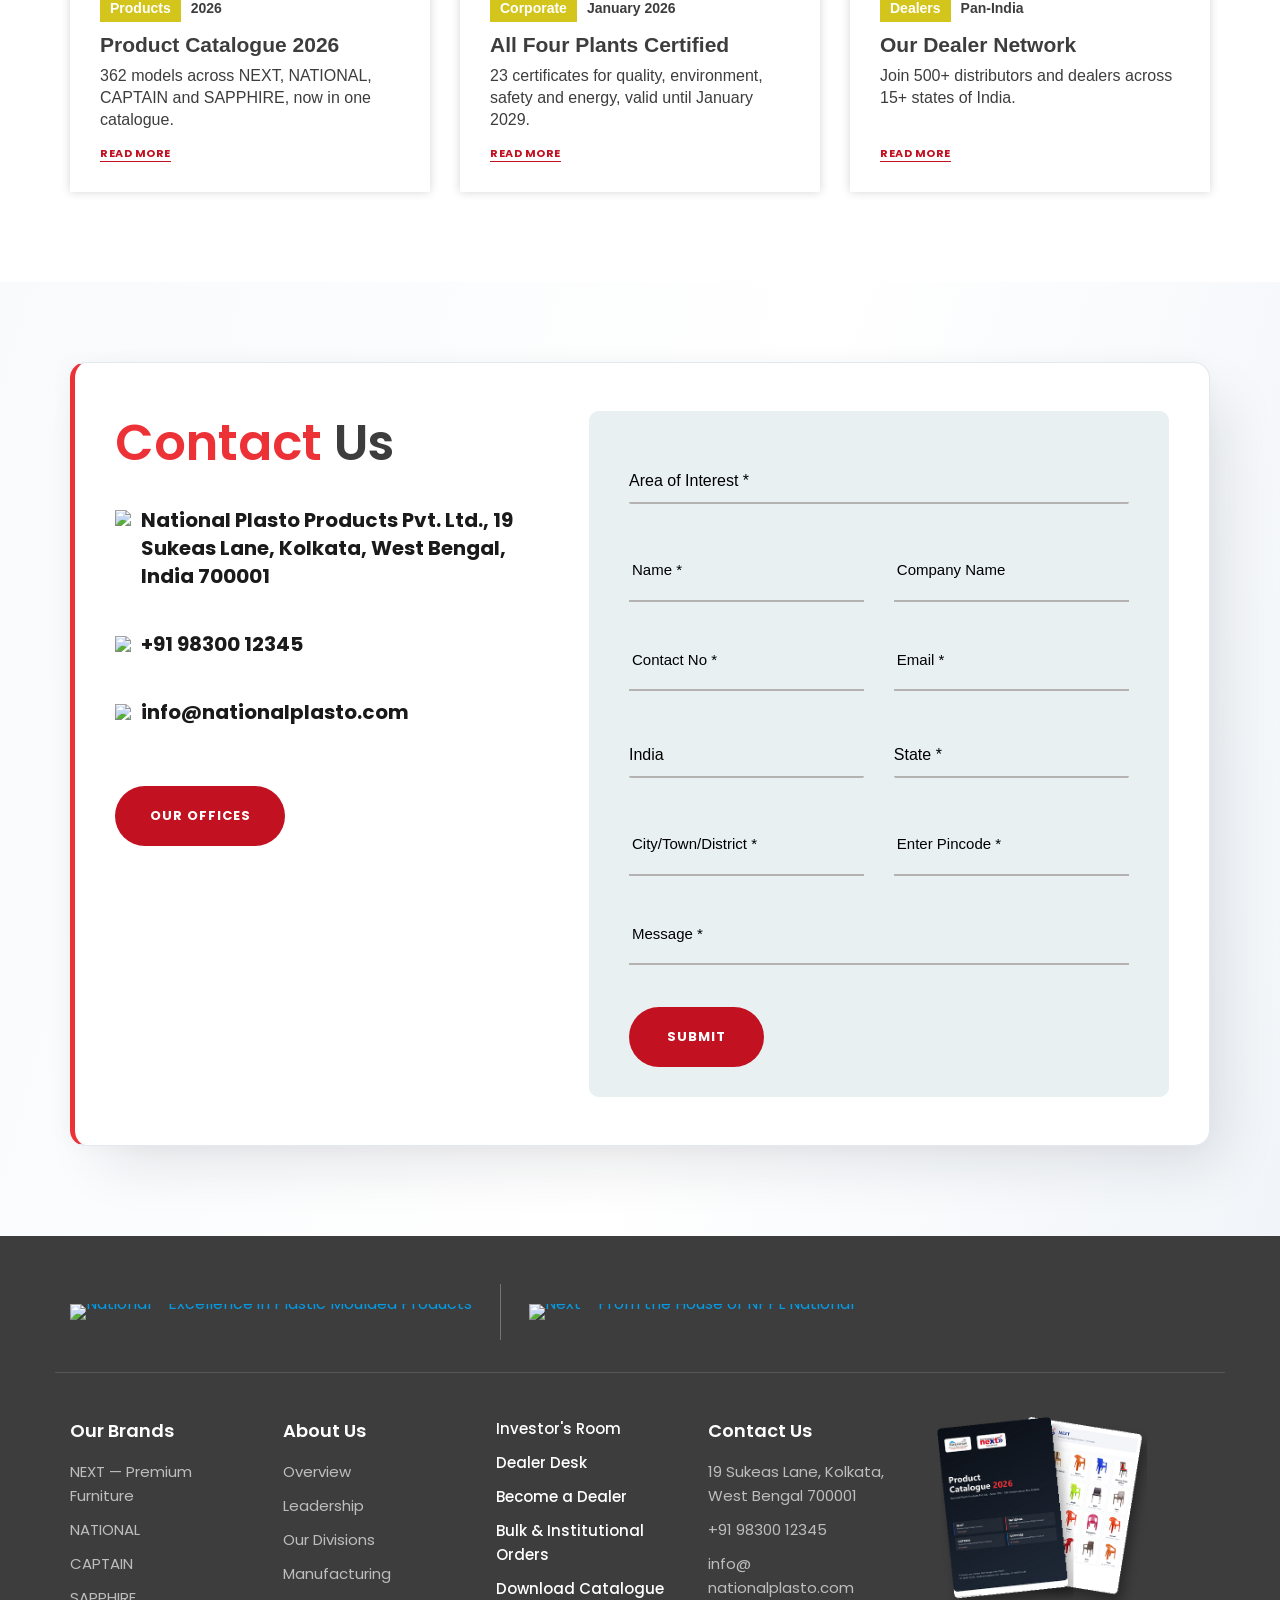
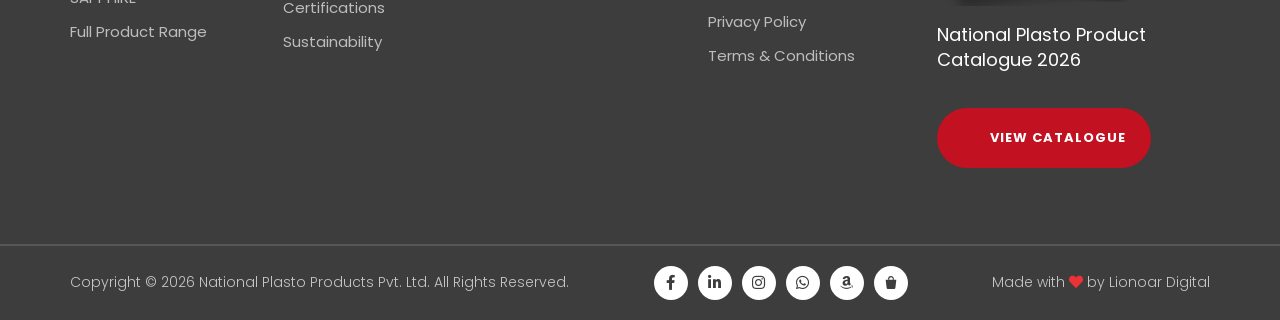
==== commit 0e426690: "fix(site): meeting action items and responsive layout across all pages - About: equal-size managemen" ====
--- a/index.html
+++ b/index.html
@@ -6,7 +6,7 @@
     <meta name="viewport" content="width=device-width, initial-scale=1, viewport-fit=cover">
     <meta name="referrer" content="no-referrer">
     <title>National Plasto — Precision Plastic Moulded Products. Built for India.</title>
-    <meta name="description" content="National Plasto Products Pvt. Ltd. (Est. 1997) — Leading Indian manufacturer and processor of precision plastic moulded products, furniture, crates, and custom polymer solutions across India.">
+    <meta name="description" content="National Plasto Products Pvt. Ltd. (family roots since 1942, incorporated 1997) — Leading Indian manufacturer and processor of precision plastic moulded products, furniture, crates, and custom polymer solutions across India.">
     <meta name="keywords" content="National Plasto, plastic furniture India, monoblock chairs, plastic tables, moulded furniture Kolkata, ISO 9001:2015, NPPL National, Next furniture">
 
     <!-- Open Graph / Social Media -->
@@ -399,8 +399,133 @@
                 max-width: 420px !important;
             }
         }
+
+        /* Tablet: every hero slide gets the same frame. Without it the fade
+           slider takes the height of its tallest slide (the 3:4 portrait image,
+           ~1365px at 1024) and the video slide leaves a blank band below it. */
+        @media (min-width: 768px) and (max-width: 1199px) {
+            body#index_page .banner-section .banner-slider-img,
+            body#index_page .banner-section .banner-slider-img .banner_img {
+                height: clamp(560px, 70vw, 820px) !important;
+            }
+            body#index_page .banner-section .banner-slider-img .banner_img img.mobile_banner_show,
+            body#index_page .banner-section .banner-slider-img .banner_img video {
+                width: 100% !important;
+                height: 100% !important;
+                aspect-ratio: auto !important;
+                object-fit: cover !important;
+            }
+        }
+
+        /* ==========================================================================
+           Home responsive pass (below the hero only)
+           ========================================================================== */
+
+        /* Virtues: keep the slider and its arrows inside the viewport.
+           The shared rule pulls the slider 48px outside the container, which is
+           wider than the side gutter at 992-1199px (horizontal scroll @1024). */
+        @media (min-width: 992px) {
+            #index_page .virtues_main .virtues_flex {
+                margin: 0 -40px !important;
+                padding: 20px 40px !important;
+            }
+            #index_page .virtues_main .virtues_flex .slick-prev,
+            #index_page .virtues_main .virtues_flex .slick-next {
+                top: 50% !important;
+                bottom: auto !important;
+            }
+            #index_page .virtues_main .virtues_flex .slick-prev {
+                left: 8px !important;
+                right: auto !important;
+                transform: translateY(-50%) rotate(180deg) !important;
+            }
+            #index_page .virtues_main .virtues_flex .slick-next {
+                right: 8px !important;
+                left: auto !important;
+                transform: translateY(-50%) !important;
+            }
+        }
+
+        /* Phone sliders: the peeking cards stop exactly at the screen edge */
+        @media (max-width: 767px) {
+            #index_page .virtues_main .virtues_flex .slick-list {
+                margin: 0 !important;
+            }
+            #index_page .np-awards .awards_flex .slick-list {
+                margin: 0 -10px !important;
+            }
+        }
+
+        /* Leadership block: photo lines up with the container edge on desktop */
+        @media (min-width: 992px) {
+            #index_page .testimonial_main.np-cmd .testimonial_flex .testimonial_img {
+                justify-content: flex-start;
+            }
+        }
+
+        /* Plants slider: dots sit below the photo on smaller screens so they
+           never cover the plant caption */
+        @media (max-width: 991px) {
+            #index_page .plant_main .slick-dots {
+                position: static !important;
+                margin: 14px 0 0 !important;
+            }
+        }
+
+        /* Milestones: arrows sit below the text instead of on top of it */
+        @media (min-width: 992px) {
+            #index_page .np-milestones #milestones_slider {
+                padding-bottom: 56px;
+            }
+            #index_page .np-milestones #milestones_slider .slick-prev,
+            #index_page .np-milestones #milestones_slider .slick-next {
+                top: auto !important;
+                bottom: 4px !important;
+            }
+            #index_page .np-milestones #milestones_slider .slick-prev {
+                transform: rotate(180deg) !important;
+            }
+            #index_page .np-milestones #milestones_slider .slick-next {
+                transform: none !important;
+            }
+        }
+
+        /* Milestones (stacked layout): right edge matches the page container */
+        @media (max-width: 991px) {
+            #index_page .np-milestones .container.right-zero {
+                padding-right: calc((100vw - var(--container_size)) / 2) !important;
+            }
+        }
+
+        /* Headlines & Updates: show the full title and summary, equal-height
+           cards with "Read More" pinned to the bottom */
+        #index_page .np-headlines .blogs-inside {
+            display: flex;
+            flex-direction: column;
+        }
+        #index_page .np-headlines .blogs-info-sec {
+            flex: 1 1 auto;
+            display: flex;
+            flex-direction: column;
+        }
+        #index_page .np-headlines .blogs-info-sec h3,
+        #index_page .np-headlines .blogs-info-sec h4 {
+            display: block !important;
+            height: auto !important;
+            max-height: none !important;
+            overflow: visible !important;
+            -webkit-line-clamp: unset !important;
+            text-overflow: clip !important;
+        }
+        #index_page .np-headlines .blogs-info-sec h3 {
+            line-height: 1.25 !important;
+        }
+        #index_page .np-headlines .blogs-info-sec .read-more {
+            margin-top: auto;
+            align-self: flex-start;
+        }
     </style>
-    <link rel="stylesheet" href="css/np-revamp.css?v=20261007_v6">
+    <link rel="stylesheet" href="css/np-revamp.css?v=20261008_layout">
 </head>
 <body id="index_page">
 
@@ -673,7 +798,7 @@
       <div class="container">
         <div class="virtues_title">
           <h2 class="heading-text toTop" data-scroll><span class="color_red_home">National Plasto</span> Virtues</h2>
-          <p class="para-text color_para toTop" data-scroll>National Plasto Products Pvt. Ltd., established in 1997, has been delivering precision engineering and premium moulded polymer products for over 29 years across India based on these core tenets.</p>
+          <p class="para-text color_para toTop" data-scroll>National Plasto Products Pvt. Ltd., with family business roots dating back to 1942 and incorporated in 1997, has been delivering precision engineering and premium moulded polymer products for over 29 years across India based on these core tenets.</p>
         </div>
 
         <div class="virtues_flex toTop" id="virtues_slider" data-scroll>
@@ -839,7 +964,7 @@
 <section class="plant_main">
       <div class="plant_slider" id="plant_slider">
         <div class="plant_item">
-          <img src="images/brand/reach-kolkata-hub.jpg" loading="lazy" data-lazy-src="images/brand/reach-kolkata-hub.jpg" class="img-responsive" alt="gadegaon plant">
+          <img src="images/brand/reach-kolkata-hub.jpg" loading="lazy" data-lazy-src="images/brand/reach-kolkata-hub.jpg" class="img-responsive" alt="Kolkata Main Plant, West Bengal">
           <div class="container">
             <a class="plant_btn" href="javascript:void(0)">Kolkata Main Plant (West Bengal)</a>
           </div>
@@ -851,9 +976,9 @@
           </div>
         </div>
         <div class="plant_item">
-          <img src="images/brand/company-photo.jpg" loading="lazy" data-lazy-src="images/brand/company-photo.jpg" class="img-responsive" alt="jadcherla plant">
+          <img src="images/brand/company-photo.jpg" loading="lazy" data-lazy-src="images/brand/company-photo.jpg" class="img-responsive" alt="Central Distribution &amp; Logistics Centre">
           <div class="container">
-            <a class="plant_btn" href="javascript:void(0)">Central Distribution & Logistics Centre</a>
+            <a class="plant_btn" href="javascript:void(0)">Central Distribution &amp; Logistics Centre</a>
           </div>
         </div>
       </div>
@@ -1563,7 +1688,7 @@
           <h2 class="heading-text"><span class="color_red_home">Investor's</span> Room</h2>
           <p>National Plasto Products Pvt. Ltd. has grown steadily for nearly three decades on a foundation of trust, disciplined financial management and long-term relationships with our dealers, partners and employees.</p>
           <ul class="np-invest-points">
-            <li><strong>1997</strong><span>Founded in Kolkata</span></li>
+            <li><strong>1997</strong><span>Incorporated in Kolkata</span></li>
             <li><strong>4</strong><span>Certified manufacturing plants</span></li>
             <li><strong>4</strong><span>Brands across price segments</span></li>
             <li><strong>360+</strong><span>Models in the catalogue</span></li>
@@ -1590,7 +1715,7 @@
                       <h5>2026</h5>
                     </div>
                     <h3>Product Catalogue 2026</h3>
-                    <h4>362 models across NEXT, NATIONAL, CAPTAIN and SAPPHIRE, now in one catalogue...</h4>
+                    <h4>362 models across NEXT, NATIONAL, CAPTAIN and SAPPHIRE, now in one catalogue.</h4>
                     <a href="docs/national-plasto-catalogue-2026.pdf" class="read-more" target="_blank" rel="noopener">Read More</a>
                   </div>
                 </div>
@@ -1606,7 +1731,7 @@
                       <h5>January 2026</h5>
                     </div>
                     <h3>All Four Plants Certified</h3>
-                    <h4>23 certificates for quality, environment, safety and energy, valid until January 2029...</h4>
+                    <h4>23 certificates for quality, environment, safety and energy, valid until January 2029.</h4>
                     <a href="manufacturing.html#certifications" class="read-more">Read More</a>
                   </div>
                 </div>
@@ -1622,7 +1747,7 @@
                       <h5>Pan-India</h5>
                     </div>
                     <h3>Our Dealer Network</h3>
-                    <h4>Join 500+ distributors and dealers across 15+ states of India...</h4>
+                    <h4>Join 500+ distributors and dealers across 15+ states of India.</h4>
                     <a href="distributor.html" class="read-more">Read More</a>
                   </div>
                 </div>
@@ -1823,7 +1948,7 @@
                     <ul>
                         <li><a href="https://www.google.com/maps/search/?api=1&amp;query=19+Sukeas+Lane+Kolkata+700001" target="_blank" rel="noopener">19 Sukeas Lane, Kolkata, West Bengal 700001</a></li>
                         <li><a href="tel:+919830012345">+91 98300 12345</a></li>
-                        <li><a href="mailto:info@nationalplasto.com">info@nationalplasto.com</a></li>
+                        <li><a href="mailto:info@nationalplasto.com">info@<wbr>nationalplasto.com</a></li>
                         <li><a href="policies.html#privacy">Privacy Policy</a></li>
                         <li><a href="policies.html#terms">Terms &amp; Conditions</a></li>
                     </ul>
--- a/css/np-revamp.css
+++ b/css/np-revamp.css
@@ -1207,6 +1207,10 @@
     -webkit-line-clamp: 2;
     -webkit-box-orient: vertical;
     overflow: hidden;
+}
+@media (max-width: 767px) {
+    /* Phones need a third line for most intros */
+    .banner-section.inner_banner.np-page-banner .para-text { -webkit-line-clamp: 3; }
 }
 
 .np-breadcrumbs {
@@ -4445,6 +4449,104 @@
     border-radius: 10px !important;
 }
 
+/* --------------------------------------------------------------------------
+   About Us: 4 Comprehensive Brand Portfolios 2x2 Logo Showcase Grid
+   -------------------------------------------------------------------------- */
+.np-brands-showcase-grid {
+    display: grid !important;
+    grid-template-columns: repeat(2, 1fr) !important;
+    gap: 16px !important;
+    padding: 24px !important;
+    background: linear-gradient(145deg, #ffffff 0%, #f8fafc 100%) !important;
+    border: 1px solid #e2e8f0 !important;
+    border-radius: 16px !important;
+    box-shadow: 0 10px 30px rgba(15, 23, 42, 0.06) !important;
+    width: 100% !important;
+    min-height: 380px !important;
+    box-sizing: border-box !important;
+}
+
+.np-brand-card {
+    display: flex !important;
+    flex-direction: column !important;
+    align-items: center !important;
+    justify-content: center !important;
+    padding: 20px 14px !important;
+    background: #ffffff !important;
+    border: 1.5px solid #edf2f7 !important;
+    border-radius: 12px !important;
+    text-decoration: none !important;
+    box-shadow: 0 2px 8px rgba(0, 0, 0, 0.03) !important;
+    transition: all 0.3s cubic-bezier(0.2, 0.8, 0.2, 1) !important;
+    position: relative !important;
+}
+
+.np-brand-card:hover {
+    transform: translateY(-4px) !important;
+    border-color: #ED3237 !important;
+    box-shadow: 0 12px 24px rgba(237, 50, 55, 0.12) !important;
+}
+
+.np-brand-card__logo {
+    display: flex !important;
+    align-items: center !important;
+    justify-content: center !important;
+    height: 75px !important;
+    width: 100% !important;
+    margin-bottom: 12px !important;
+}
+
+.np-brand-card__logo img {
+    max-height: 60px !important;
+    max-width: 90% !important;
+    width: auto !important;
+    height: auto !important;
+    object-fit: contain !important;
+    display: block !important;
+    transition: transform 0.3s ease !important;
+}
+
+.np-brand-card:hover .np-brand-card__logo img {
+    transform: scale(1.05) !important;
+}
+
+.np-brand-card__label {
+    display: block !important;
+    font-family: "Poppins", sans-serif !important;
+    font-size: 12px !important;
+    font-weight: 600 !important;
+    color: #475569 !important;
+    text-align: center !important;
+    letter-spacing: 0.3px !important;
+    line-height: 1.3 !important;
+    transition: color 0.3s ease !important;
+}
+
+.np-brand-card:hover .np-brand-card__label {
+    color: #ED3237 !important;
+}
+
+@media (max-width: 767px) {
+    .np-brands-showcase-grid {
+        padding: 16px !important;
+        gap: 12px !important;
+        min-height: auto !important;
+    }
+    .np-brand-card {
+        padding: 14px 8px !important;
+    }
+    .np-brand-card__logo {
+        height: 55px !important;
+        margin-bottom: 8px !important;
+    }
+    .np-brand-card__logo img {
+        max-height: 46px !important;
+    }
+    .np-brand-card__label {
+        font-size: 11px !important;
+    }
+}
+
 @media (max-width: 991px) {
     #about_us_overview .team_main_flex {
         display: flex !important;
@@ -4741,7 +4843,7 @@
     flex: 1 !important;
     display: flex !important;
     flex-direction: column !important;
-    justify-content: space-between !important;
+    justify-content: flex-start !important;
     text-align: left !important;
 }
 .np-testi-tag {
